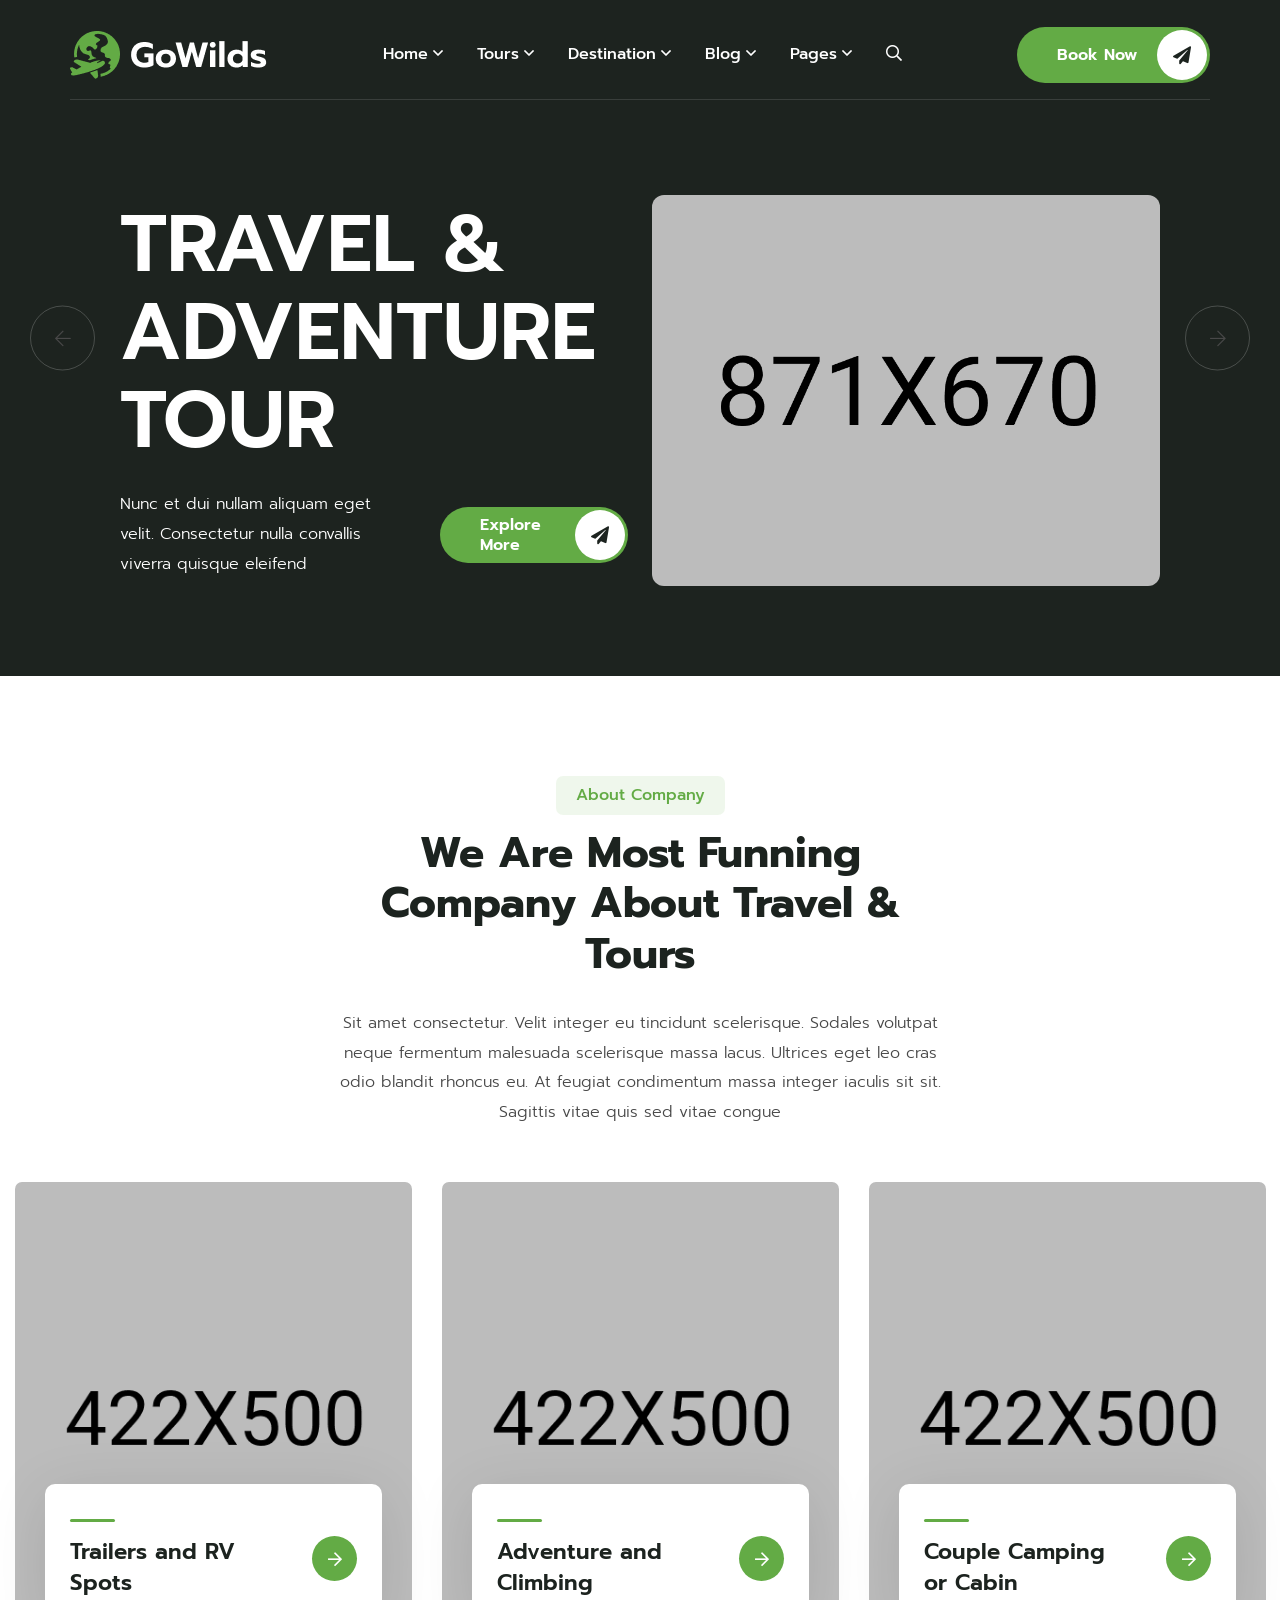
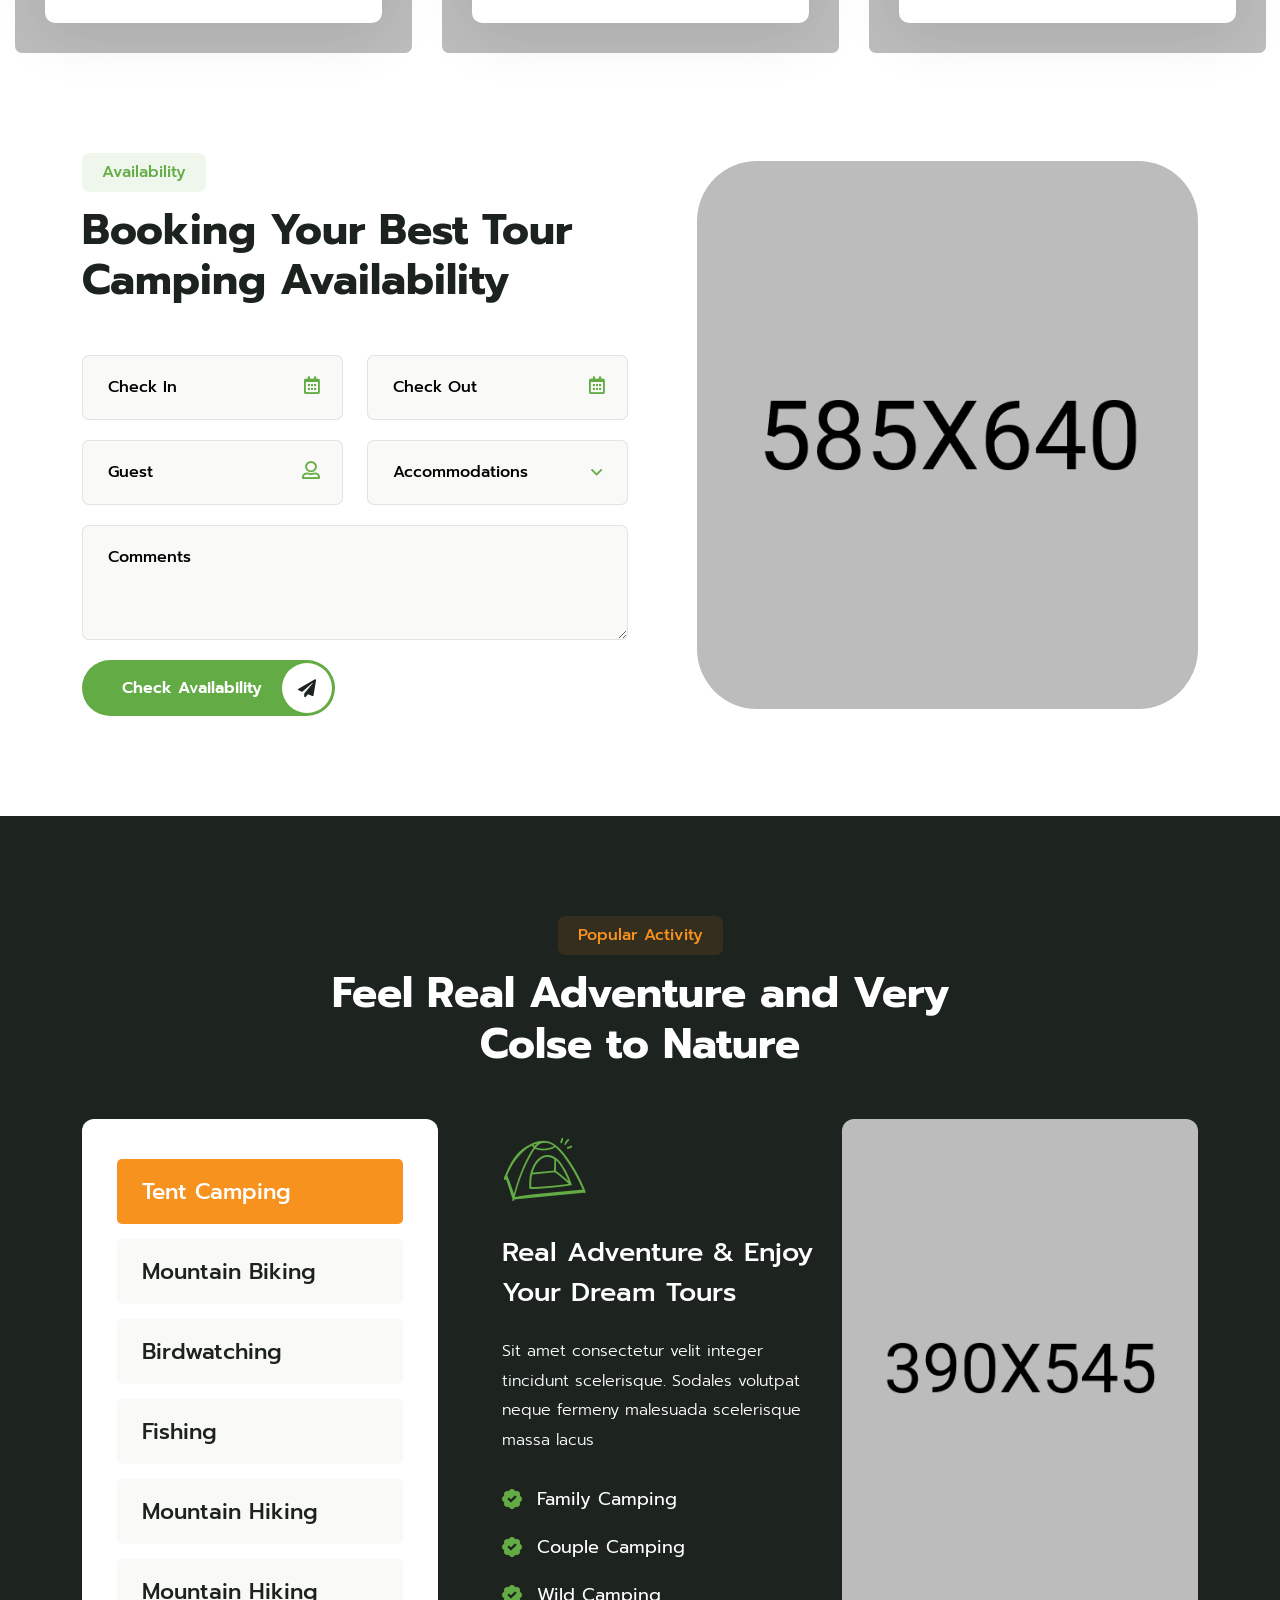
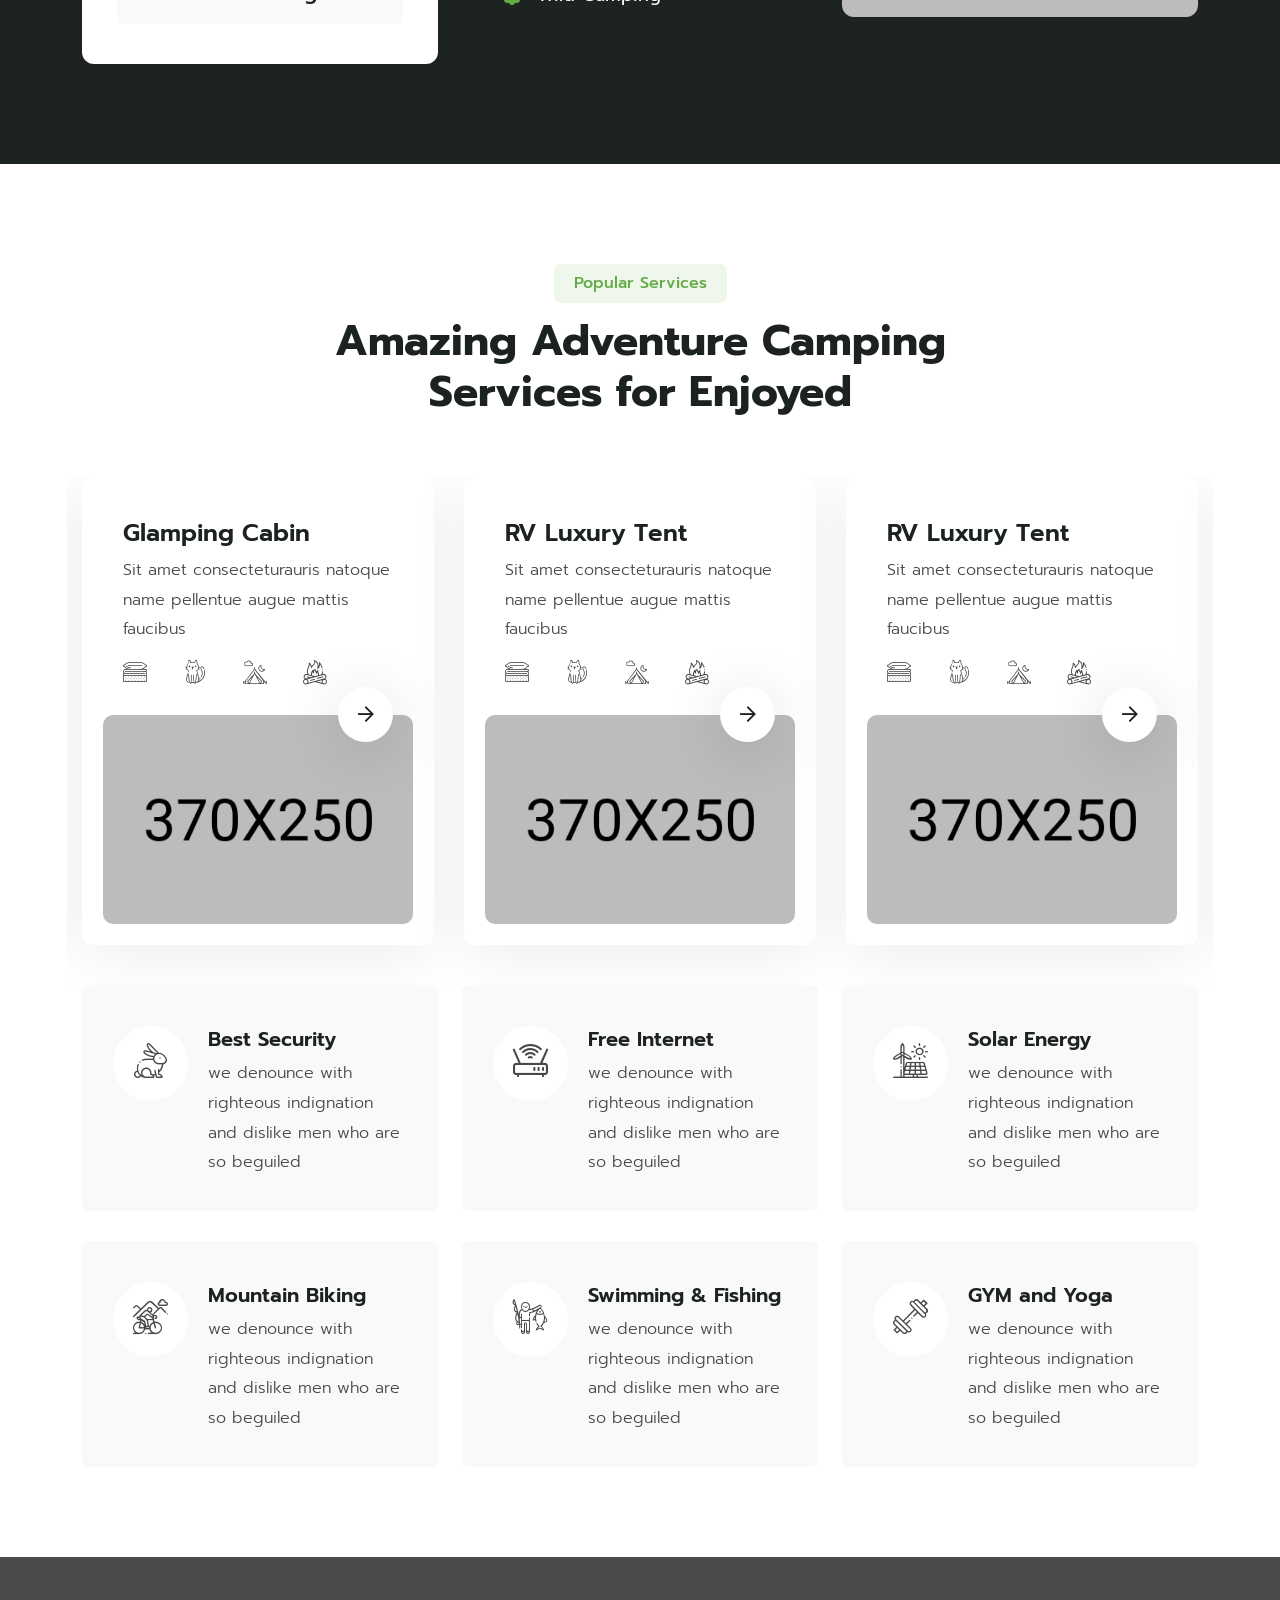
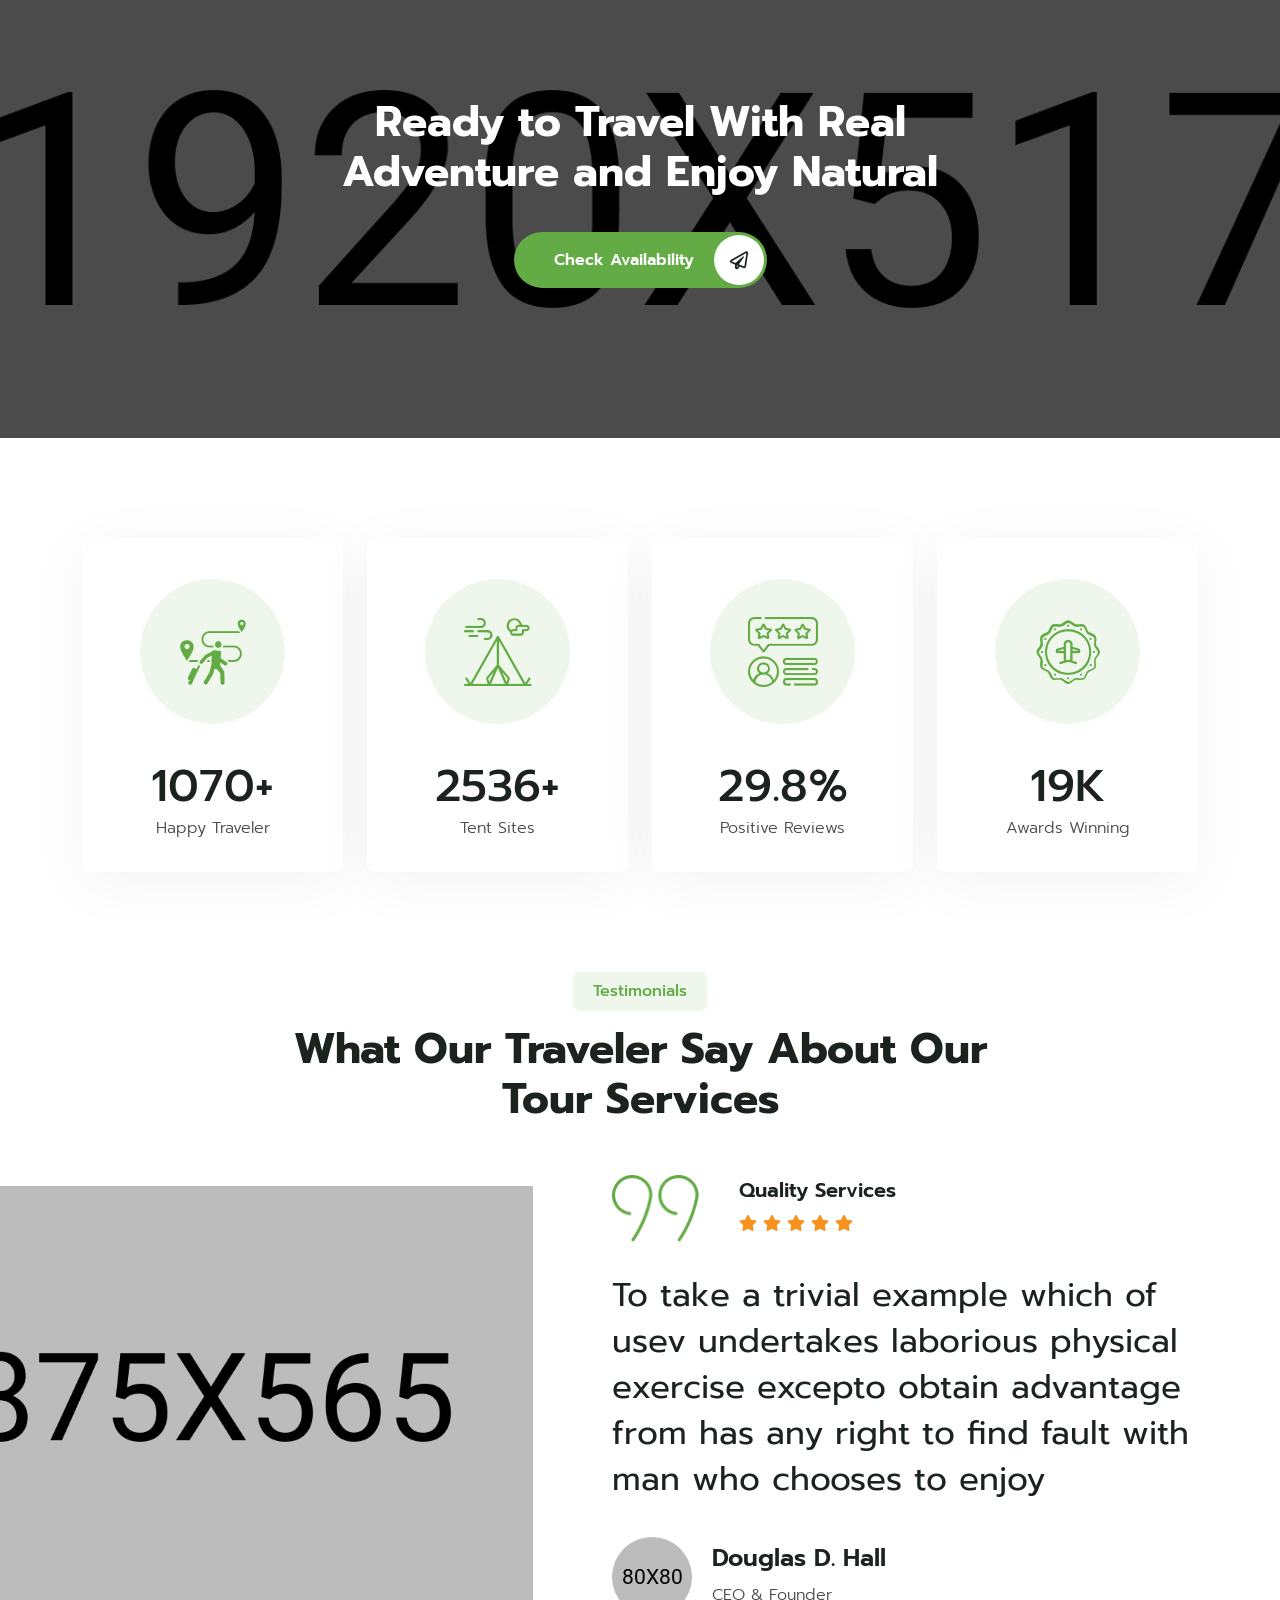
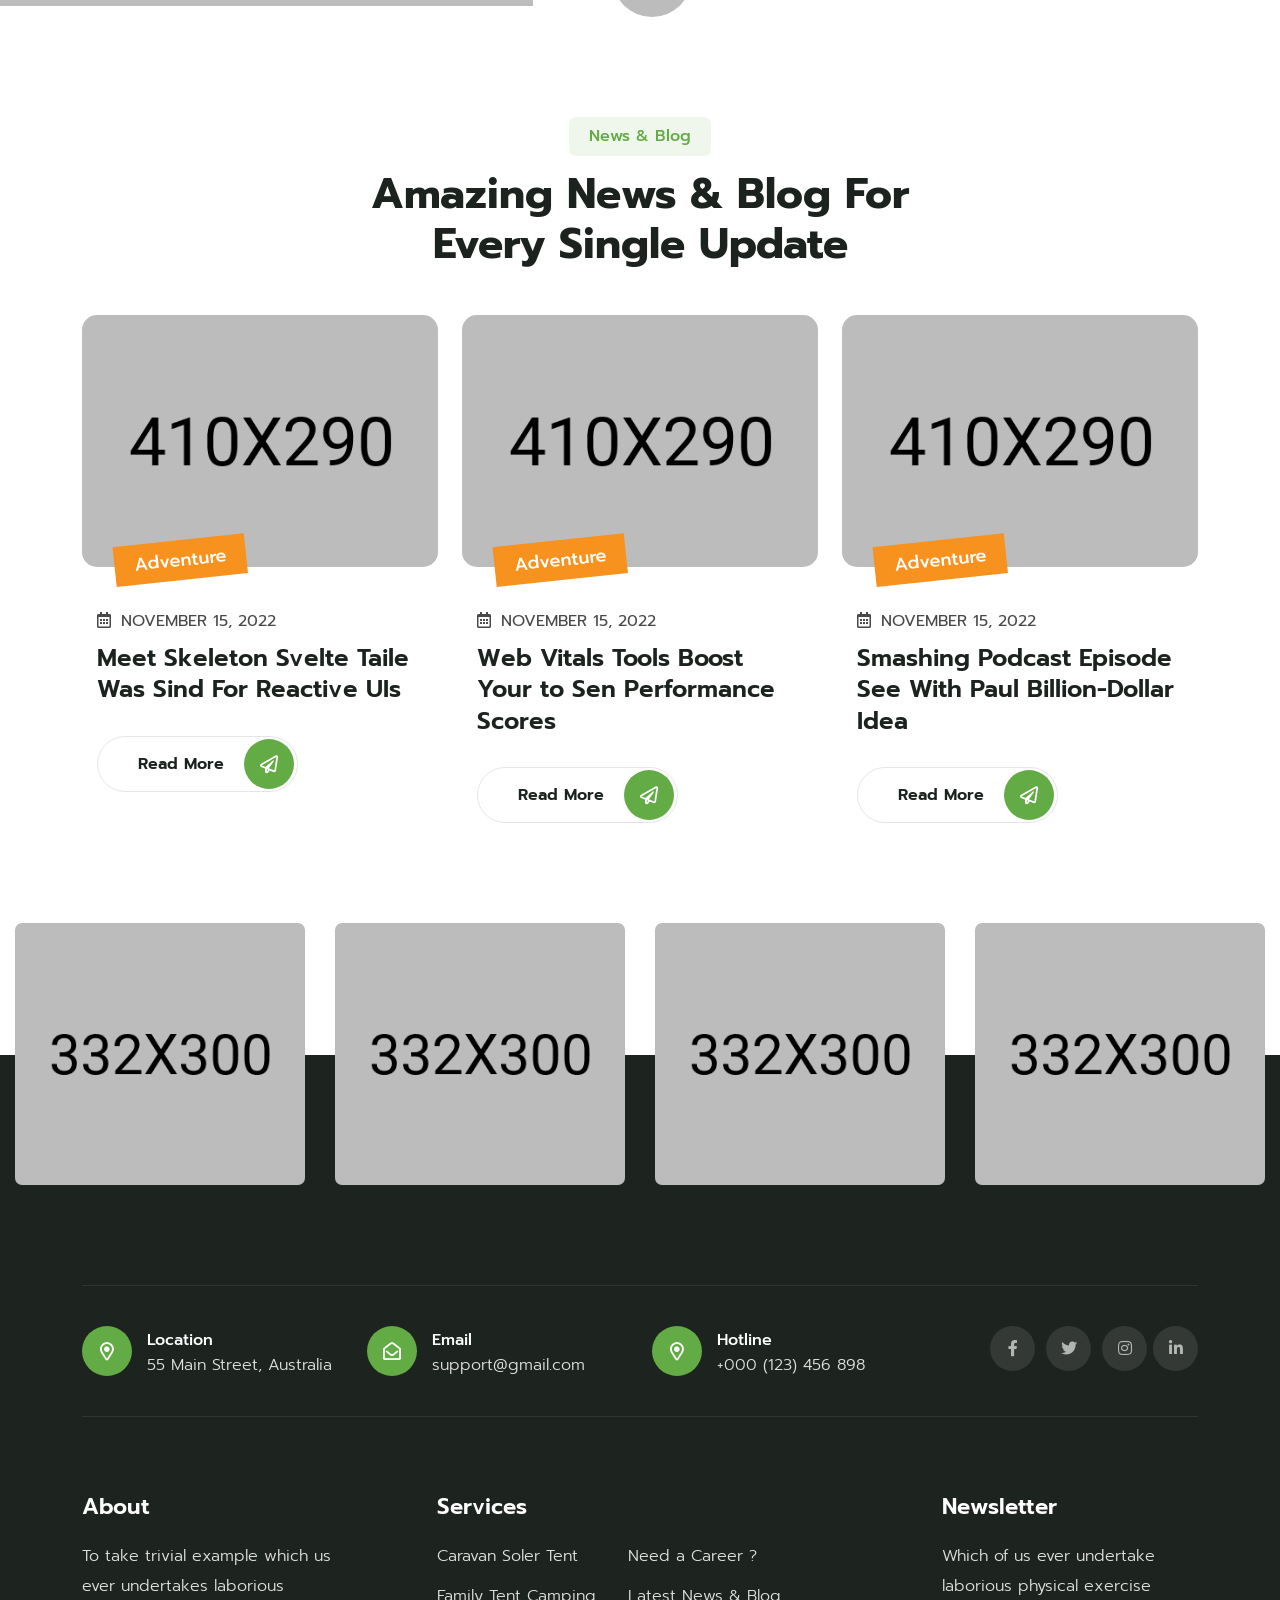
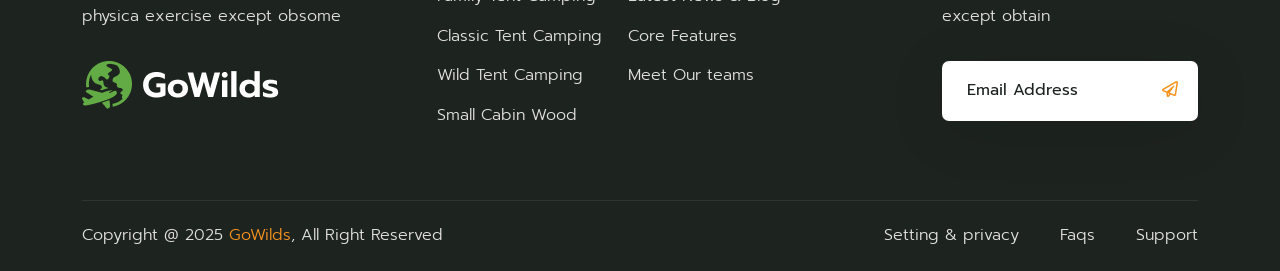
==== index.html @ 9b82aed1 "first commit" ====
<!DOCTYPE html>
<html lang="zxx">
    <head>
        <!--====== Required meta tags ======-->
        <meta charset="utf-8">
        <meta http-equiv="x-ua-compatible" content="ie=edge">
        <meta name="description" content="Adventure, Tours, Travel">
        <meta name="viewport" content="width=device-width, initial-scale=1, shrink-to-fit=no">
        <!--====== Title ======-->
        <title>Gowilds - Tours and Travel HTML Template</title>
        <!--====== Favicon Icon ======-->
        <link rel="shortcut icon" href="assets/images/favicon.ico" type="image/png">
        <!--====== Google Fonts ======-->
        <link href="https://fonts.googleapis.com/css2?family=Prompt:wght@300;400;500;600;700;800&display=swap" rel="stylesheet">
        <!--====== Flaticon css ======-->
        <link rel="stylesheet" href="assets/fonts/flaticon/flaticon_gowilds.css">
        <!--====== FontAwesome css ======-->
        <link rel="stylesheet" href="assets/fonts/fontawesome/css/all.min.css">
        <!--====== Bootstrap css ======-->
        <link rel="stylesheet" href="assets/vendor/bootstrap/css/bootstrap.min.css">
        <!--====== magnific-popup css ======-->
        <link rel="stylesheet" href="assets/vendor/magnific-popup/dist/magnific-popup.css">
        <!--====== Slick-popup css ======-->
        <link rel="stylesheet" href="assets/vendor/slick/slick.css">
        <!--====== Jquery UI css ======-->
        <link rel="stylesheet" href="assets/vendor/jquery-ui/jquery-ui.min.css">
        <!--====== Nice Select css ======-->
        <link rel="stylesheet" href="assets/vendor/nice-select/css/nice-select.css">
        <!--====== Animate css ======-->
        <link rel="stylesheet" href="assets/vendor/animate.css">
        <!--====== Default css ======-->
        <link rel="stylesheet" href="assets/css/default.css">
        <!--====== Style css ======-->
        <link rel="stylesheet" href="assets/css/style.css">
    </head>
    <body>
        <!--====== Start Preloader ======-->
        <div class="preloader">
            <div class="loader">
                <div class="pre-shadow"></div>
                <div class="pre-box"></div>
            </div>
        </div><!--====== End Preloader ======-->
        <!--====== Search From ======-->
		<div class="modal fade search-modal" id="search-modal">
            <div class="modal-dialog modal-dialog-centered">
                <div class="modal-content">
                    <form>
                        <div class="form_group">
                        	<input type="search" class="form_control" placeholder="Search here" name="search">
                        	<label><i class="fa fa-search"></i></label>
                        </div>
                    </form>
                </div>
            </div>
        </div><!--====== Search From ======-->
        <!--====== Header Area ======-->
        <header class="header-area header-one transparent-header">
            <!--====== Header Navigation ======-->
            <div class="header-navigation navigation-white">
                <div class="nav-overlay"></div>
                <div class="container-fluid">
                    <div class="primary-menu">
                        <!--====== Site Branding ======-->
                        <div class="site-branding">
                            <a href="index.html" class="brand-logo"><img src="assets/images/logo/logo-white.png" alt="Site Logo"></a>
                        </div>
                        <!--====== Nav Menu ======-->
                        <div class="nav-menu">
                            <!--====== Site Branding ======-->
                            <div class="mobile-logo mb-30 d-block d-xl-none">
                                <a href="index.html" class="brand-logo"><img src="assets/images/logo/logo-black.png" alt="Site Logo"></a>
                            </div>
                            <!--=== Nav Search ===-->
                            <div class="nav-search mb-30 d-block d-xl-none ">
                                <form>
                                    <div class="form_group">
                                        <input type="email" class="form_control" placeholder="Search Here" name="email" required>
                                        <button class="search-btn"><i class="fas fa-search"></i></button>
                                    </div>
                                </form>
                            </div>
                            <!--====== main Menu ======-->
                            <nav class="main-menu">
                                <ul>
                                    <li class="menu-item has-children"><a href="#">Home</a>
                                        <ul class="sub-menu">
                                            <li><a href="index.html">Home 01</a></li>
                                            <li><a href="index-2.html">Home 02</a></li>
                                            <li><a href="index-3.html">Home 03</a></li>
                                            <li><a href="index-4.html">Home 04</a></li>
                                        </ul>
                                    </li>
                                    <li class="menu-item has-children"><a href="#">Tours</a>
                                        <ul class="sub-menu">
                                            <li><a href="tour.html">Tours</a></li>
                                            <li><a href="tour-details.html">Tours Details</a></li>
                                        </ul>
                                    </li>
                                    <li class="menu-item has-children"><a href="#">Destination</a>
                                        <ul class="sub-menu">
                                            <li><a href="destination.html">Destination</a></li>
                                            <li><a href="destination-details.html">Destination Details</a></li>
                                        </ul>
                                    </li>
                                    <li class="menu-item has-children"><a href="#">Blog</a>
                                        <ul class="sub-menu">
                                            <li><a href="blog-list.html">Blog List</a></li>
                                            <li><a href="blog-details.html">Blog Details</a></li>
                                        </ul>
                                    </li>
                                    <li class="menu-item has-children"><a href="#">Pages</a>
                                        <ul class="sub-menu">
                                            <li><a href="about.html">About Us</a></li>
                                            <li><a href="gallery.html">Our Gallery</a></li>
                                            <li><a href="events.html">Our Events</a></li>
                                            <li><a href="shop.html">Our Shop</a></li>
                                            <li><a href="product-details.html">Product Details</a></li>
                                            <li><a href="contact.html">Contact</a></li>
                                        </ul>
                                    </li>
                                    <li class="menu-item search-item">
                                        <div class="search-btn" data-bs-toggle="modal" data-bs-target="#search-modal"><i class="far fa-search"></i></div>
                                    </li>
                                </ul>
                            </nav>
                            <!--====== Menu Button ======-->
                            <div class="menu-button mt-40 d-xl-none">
                                <a href="contact.html" class="main-btn secondary-btn">Book Now<i class="fas fa-paper-plane"></i></a>
                            </div>
                        </div>
                        <!--====== Nav Right Item ======-->
                        <div class="nav-right-item">
                            <div class="menu-button d-xl-block d-none">
                                <a href="contact.html" class="main-btn primary-btn">Book Now<i class="fas fa-paper-plane"></i></a>
                            </div>
                            <div class="navbar-toggler">
                                <span></span>
                                <span></span>
                                <span></span>
                            </div>
                        </div>
                    </div>
                </div>
            </div>
        </header><!--====== End Area ======-->
        <!--====== Start Hero Section ======-->
        <section class="hero-section">
            <!--=== Hero Wrapper ===-->
            <div class="hero-wrapper black-bg">
                <!--=== Hero Slider ===-->
                <div class="hero-slider-one">
                    <!--=== Single Slider ===-->
                    <div class="single-slider">
                        <div class="container-fluid">
                            <div class="row align-items-center">
                                <div class="col-xl-6">
                                    <!--=== Hero Content ===-->
                                    <div class="hero-content text-white">
                                        <h1 data-animation="fadeInDown" data-delay=".4s">Travel &
                                            Adventure
                                            Camping</h1>
                                        <div class="text-button d-flex align-items-center">
                                            <p data-animation="fadeInLeft" data-delay=".5s">Nunc et dui nullam aliquam eget
                                                velit. Consectetur nulla convallis
                                                viverra quisque eleifend</p>
                                            <div class="hero-button" data-animation="fadeInRight" data-delay=".6s"> 
                                                <a href="about.html" class="main-btn primary-btn">Explore More<i class="fas fa-paper-plane"></i></a>
                                            </div>
                                        </div>
                                    </div>
                                </div>
                                <div class="col-xl-6">
                                    <!--=== Hero Image ===-->
                                    <div class="hero-image" data-animation="fadeInRight">
                                        <img src="assets/images/hero/hero-one_img-1.jpg" alt="Hero Image">
                                    </div>
                                </div>
                            </div>
                        </div>
                    </div>
                    <!--=== Single Slider ===-->
                    <div class="single-slider">
                        <div class="container-fluid">
                            <div class="row align-items-center">
                                <div class="col-xl-6">
                                    <!--=== Hero Content ===-->
                                    <div class="hero-content text-white">
                                        <h1 data-animation="fadeInDown" data-delay=".4s">Travel &
                                            Adventure
                                            Tour</h1>
                                        <div class="text-button d-flex align-items-center">
                                            <p data-animation="fadeInLeft" data-delay=".5s">Nunc et dui nullam aliquam eget
                                                velit. Consectetur nulla convallis
                                                viverra quisque eleifend</p>
                                            <div class="hero-button" data-animation="fadeInRight" data-delay=".6s"> 
                                                <a href="about.html" class="main-btn primary-btn">Explore More<i class="fas fa-paper-plane"></i></a>
                                            </div>
                                        </div>
                                    </div>
                                </div>
                                <div class="col-xl-6">
                                    <!--=== Hero Image ===-->
                                    <div class="hero-image" data-animation="fadeInRight">
                                        <img src="assets/images/hero/hero-one_img-2.jpg" alt="Hero Image">
                                    </div>
                                </div>
                            </div>
                        </div>
                    </div>
                </div>
            </div>
        </section><!--====== End Hero Section ======-->
        <!--====== Start About Section ======-->
        <section class="about-section pt-100">
            <div class="container-fluid">
                <div class="row justify-content-center">
                    <div class="col-xl-6 col-lg-9">
                        <!--=== About Content Box ===-->
                        <div class="about-content-box text-center mb-55 wow fadeInDown">
                            <div class="section-title mb-30">
                                <span class="sub-title">About Company</span>
                                <h2>We Are Most Funning Company
                                    About Travel & Tours</h2>
                            </div>
                            <p>Sit amet consectetur. Velit integer eu tincidunt scelerisque. Sodales volutpat neque fermentum
                                malesuada scelerisque massa lacus. Ultrices eget leo cras odio blandit rhoncus eu. At feugiat
                                condimentum massa integer iaculis sit sit. Sagittis vitae quis sed vitae congue</p>
                        </div>
                    </div>
                </div>
                <div class="slider-active-4-item wow fadeInUp">
                    <!--=== Features Image Item ===-->
                    <div class="single-features-item mb-40">
                        <div class="img-holder">
                            <img src="assets/images/features/feat-1.jpg" alt="Features Image">
                            <div class="content">
                                <div class="text">
                                    <h4 class="title">Tent Camping
                                        Services</h4>
                                    <a href="#" class="icon-btn"><i class="far fa-arrow-right"></i></a>
                                </div>
                                <p>Set unde omnis estenatus voluptatem aperiae.</p>
                            </div>
                        </div>
                    </div>
                    <!--=== Features Image Item ===-->
                    <div class="single-features-item mb-40">
                        <div class="img-holder">
                            <img src="assets/images/features/feat-2.jpg" alt="Features Image">
                            <div class="content">
                                <div class="text">
                                    <h4 class="title">Trailers and RV Spots</h4>
                                    <a href="#" class="icon-btn"><i class="far fa-arrow-right"></i></a>
                                </div>
                                <p>Set unde omnis estenatus voluptatem aperiae.</p>
                            </div>
                        </div>
                    </div>
                    <!--=== Features Image Item ===-->
                    <div class="single-features-item mb-40">
                        <div class="img-holder">
                            <img src="assets/images/features/feat-3.jpg" alt="Features Image">
                            <div class="content">
                                <div class="text">
                                    <h4 class="title">Adventure and Climbing</h4>
                                    <a href="#" class="icon-btn"><i class="far fa-arrow-right"></i></a>
                                </div>
                                <p>Set unde omnis estenatus voluptatem aperiae.</p>
                            </div>
                        </div>
                    </div>
                    <!--=== Features Image Item ===-->
                    <div class="single-features-item mb-40">
                        <div class="img-holder">
                            <img src="assets/images/features/feat-4.jpg" alt="Features Image">
                            <div class="content">
                                <div class="text">
                                    <h4 class="title">Couple Camping
                                        or Cabin</h4>
                                    <a href="#" class="icon-btn"><i class="far fa-arrow-right"></i></a>
                                </div>
                                <p>Set unde omnis estenatus voluptatem aperiae.</p>
                            </div>
                        </div>
                    </div>
                </div>
            </div>
        </section><!--====== End Hero Section ======-->
        <!--====== Start Booking Section ======-->
        <section class="booking-section pt-60 pb-50">
            <div class="container">
                <div class="row align-items-xl-center">
                    <div class="col-lg-6">
                        <!--=== Booking Content Box ===-->
                        <div class="booking-content-box mb-50 wow fadeInLeft">
                            <div class="section-title mb-50">
                                <span class="sub-title">Availability</span>
                                <h2>Booking Your Best Tour
                                    Camping Availability</h2>
                            </div>
                            <form class="booking-form">
                                <div class="row">
                                    <div class="col-md-6">
                                        <div class="form_group">
                                            <label><i class="far fa-calendar-alt"></i></label>
                                            <input type="text" class="form_control datepicker" placeholder="Check In">
                                        </div>
                                    </div>
                                    <div class="col-md-6">
                                        <div class="form_group">
                                            <label><i class="far fa-calendar-alt"></i></label>
                                            <input type="text" class="form_control datepicker" placeholder="Check Out">
                                        </div>
                                    </div>
                                    <div class="col-md-6">
                                        <div class="form_group">
                                            <label><i class="far fa-user-alt"></i></label>
                                            <input type="text" class="form_control" placeholder="Guest" name="text">
                                        </div>
                                    </div>
                                    <div class="col-md-6">
                                        <div class="form_group">
                                            <select class="wide">
                                                <option data-display="Accommodations">Accommodations</option>
                                                <option value="01">Classic Tent</option>
                                                <option value="01">Forest Camping</option>
                                                <option value="01">Small Trailer</option>
                                                <option value="01">Tree House Tent</option>
                                                <option value="01">Tent Camping</option>
                                                <option value="01">Couple Tent</option>
                                            </select>
                                        </div>
                                    </div>
                                    <div class="col-md-12">
                                        <textarea name="comments" placeholder="Comments" class="form_control" cols="8" rows="3"></textarea>
                                    </div>
                                    <div class="col-md-12">
                                        <div class="form_group">
                                            <button class="main-btn primary-btn">Check availability<i class="fas fa-paper-plane"></i></button>
                                        </div>
                                    </div>
                                </div>
                            </form>
                        </div>
                    </div>
                    <div class="col-lg-6">
                        <!--=== Booking Image Box ===-->
                        <div class="booking-image-box mb-50 ml-lg-45 wow fadeInRight">
                            <img src="assets/images/contact/contact-1.jpg" class="radius-60" alt="Contact Image">
                        </div>
                    </div>
                </div>
            </div>
        </section><!--====== End Hero Section ======-->
        <!--====== Start Activity Section ======-->
        <section class="activity-section">
            <div class="activity-wrapper-bgc  text-white black-bg">
                <div class="container">
                    <div class="row justify-content-center">
                        <div class="col-xl-7">
                            <div class="section-title text-center mb-50 wow fadeInDown">
                                <span class="sub-title">Popular Activity</span>
                                <h2>Feel Real Adventure and Very
                                    Colse to Nature</h2>
                            </div>
                        </div>
                    </div>
                    <div class="row">
                        <div class="col-lg-4">
                            <!--=== Activity Nav Tab ===-->
                            <div class="activity-nav-tab mb-50 wow fadeInLeft">
                                <ul class="nav nav-tabs">
                                    <li>
                                        <a href="#tab1" class="nav-link active" data-bs-toggle="tab" data-bs-target="#tab1">Tent Camping</a>
                                    </li>
                                    <li>
                                        <a href="#tab2" class="nav-link" data-bs-toggle="tab" data-bs-target="#tab2">Mountain Biking</a>
                                    </li>
                                    <li>
                                        <a href="#tab3" class="nav-link" data-bs-toggle="tab" data-bs-target="#tab3">Birdwatching</a>
                                    </li>
                                    <li>
                                        <a href="#tab4" class="nav-link" data-bs-toggle="tab" data-bs-target="#tab4">Fishing</a>
                                    </li>
                                    <li>
                                        <a href="#tab5" class="nav-link" data-bs-toggle="tab" data-bs-target="#tab5">Mountain Hiking</a>
                                    </li>
                                    <li>
                                        <a href="#tab6" class="nav-link" data-bs-toggle="tab" data-bs-target="#tab6">Mountain Hiking</a>
                                    </li>
                                </ul>
                            </div>
                        </div>
                        <div class="col-lg-8">
                            <!--=== Tab Content ===-->
                            <div class="tab-content mb-50 wow fadeInRight">
                                <!--=== Tab Pane ===-->
                                <div class="tab-pane fade show active" id="tab1">
                                    <div class="row align-items-center">
                                        <div class="col-md-6">
                                            <!--=== Activity Content Box ===-->
                                            <div class="activity-content-box pl-lg-40">
                                                <div class="icon">
                                                    <i class="flaticon-camp"></i>
                                                </div>
                                                <h3 class="title">Real Adventure & Enjoy
                                                    Your Dream Tours</h3>
                                                <p>Sit amet consectetur velit integer tincidunt
                                                    scelerisque. Sodales volutpat neque fermeny
                                                    malesuada scelerisque massa lacus</p>
                                                <ul class="check-list">
                                                    <li><i class="fas fa-badge-check"></i>Family Camping</li>
                                                    <li><i class="fas fa-badge-check"></i>Couple Camping</li>
                                                    <li><i class="fas fa-badge-check"></i>Wild Camping</li>
                                                </ul>
                                            </div>
                                        </div>
                                        <div class="col-md-6">
                                            <!--=== Activity Image Box ===-->
                                            <div class="activity-image-box">
                                                <img src="assets/images/gallery/activity.jpg" class="radius-12" alt="Image">
                                            </div>
                                        </div>
                                    </div>
                                </div>
                                <!--=== Tab Pane ===-->
                                <div class="tab-pane fade" id="tab2">
                                    <div class="row align-items-center">
                                        <div class="col-md-6">
                                            <!--=== Activity Content Box ===-->
                                            <div class="activity-content-box pl-lg-40">
                                                <div class="icon">
                                                    <i class="flaticon-camp"></i>
                                                </div>
                                                <h3 class="title">Real Adventure & Enjoy
                                                    Your Dream Tours</h3>
                                                <p>Sit amet consectetur velit integer tincidunt
                                                    scelerisque. Sodales volutpat neque fermeny
                                                    malesuada scelerisque massa lacus</p>
                                                <ul class="check-list">
                                                    <li><i class="fas fa-badge-check"></i>Family Camping</li>
                                                    <li><i class="fas fa-badge-check"></i>Couple Camping</li>
                                                    <li><i class="fas fa-badge-check"></i>Wild Camping</li>
                                                </ul>
                                            </div>
                                        </div>
                                        <div class="col-lg-6">
                                            <!--=== Acctivity Image Box ===-->
                                            <div class="activity-image-box">
                                                <img src="assets/images/gallery/activity.jpg" class="radius-12" alt="Image">
                                            </div>
                                        </div>
                                    </div>
                                </div>
                                <!--=== Tab Pane ===-->
                                <div class="tab-pane fade" id="tab3">
                                    <div class="row align-items-center">
                                        <div class="col-md-6">
                                            <!--=== Activity Content Box ===-->
                                            <div class="activity-content-box pl-lg-40">
                                                <div class="icon">
                                                    <i class="flaticon-camp"></i>
                                                </div>
                                                <h3 class="title">Real Adventure & Enjoy
                                                    Your Dream Tours</h3>
                                                <p>Sit amet consectetur velit integer tincidunt
                                                    scelerisque. Sodales volutpat neque fermeny
                                                    malesuada scelerisque massa lacus</p>
                                                <ul class="check-list">
                                                    <li><i class="fas fa-badge-check"></i>Family Camping</li>
                                                    <li><i class="fas fa-badge-check"></i>Couple Camping</li>
                                                    <li><i class="fas fa-badge-check"></i>Wild Camping</li>
                                                </ul>
                                            </div>
                                        </div>
                                        <div class="col-lg-6">
                                            <!--=== Activity Image Box ===-->
                                            <div class="activity-image-box">
                                                <img src="assets/images/gallery/activity.jpg" class="radius-12" alt="Image">
                                            </div>
                                        </div>
                                    </div>
                                </div>
                                <!--=== Tab Pane ===-->
                                <div class="tab-pane fade" id="tab4">
                                    <div class="row align-items-center">
                                        <div class="col-md-6">
                                            <!--=== Activity Content Box ===-->
                                            <div class="activity-content-box pl-lg-40">
                                                <div class="icon">
                                                    <i class="flaticon-camp"></i>
                                                </div>
                                                <h3 class="title">Real Adventure & Enjoy
                                                    Your Dream Tours</h3>
                                                <p>Sit amet consectetur velit integer tincidunt
                                                    scelerisque. Sodales volutpat neque fermeny
                                                    malesuada scelerisque massa lacus</p>
                                                <ul class="check-list">
                                                    <li><i class="fas fa-badge-check"></i>Family Camping</li>
                                                    <li><i class="fas fa-badge-check"></i>Couple Camping</li>
                                                    <li><i class="fas fa-badge-check"></i>Wild Camping</li>
                                                </ul>
                                            </div>
                                        </div>
                                        <div class="col-lg-6">
                                            <!--=== Activity Image Box ===-->
                                            <div class="activity-image-box">
                                                <img src="assets/images/gallery/activity.jpg" class="radius-12" alt="Image">
                                            </div>
                                        </div>
                                    </div>
                                </div>
                                <!--=== Tab Pane ===-->
                                <div class="tab-pane fade" id="tab5">
                                    <div class="row align-items-center">
                                        <div class="col-md-6">
                                            <!--=== Activity Content Box ===-->
                                            <div class="activity-content-box pl-lg-40">
                                                <div class="icon">
                                                    <i class="flaticon-camp"></i>
                                                </div>
                                                <h3 class="title">Real Adventure & Enjoy
                                                    Your Dream Tours</h3>
                                                <p>Sit amet consectetur velit integer tincidunt
                                                    scelerisque. Sodales volutpat neque fermeny
                                                    malesuada scelerisque massa lacus</p>
                                                <ul class="check-list">
                                                    <li><i class="fas fa-badge-check"></i>Family Camping</li>
                                                    <li><i class="fas fa-badge-check"></i>Couple Camping</li>
                                                    <li><i class="fas fa-badge-check"></i>Wild Camping</li>
                                                </ul>
                                            </div>
                                        </div>
                                        <div class="col-lg-6">
                                            <!--=== Activity Image Box ===-->
                                            <div class="activity-image-box">
                                                <img src="assets/images/gallery/activity.jpg" class="radius-12" alt="Image">
                                            </div>
                                        </div>
                                    </div>
                                </div>
                                <!--=== Tab Pane ===-->
                                <div class="tab-pane fade" id="tab6">
                                    <div class="row align-items-center">
                                        <div class="col-md-6">
                                            <!--=== Activity Cotent Box ===-->
                                            <div class="activity-content-box pl-lg-40">
                                                <div class="icon">
                                                    <i class="flaticon-camp"></i>
                                                </div>
                                                <h3 class="title">Real Adventure & Enjoy
                                                    Your Dream Tours</h3>
                                                <p>Sit amet consectetur velit integer tincidunt
                                                    scelerisque. Sodales volutpat neque fermeny
                                                    malesuada scelerisque massa lacus</p>
                                                <ul class="check-list">
                                                    <li><i class="fas fa-badge-check"></i>Family Camping</li>
                                                    <li><i class="fas fa-badge-check"></i>Couple Camping</li>
                                                    <li><i class="fas fa-badge-check"></i>Wild Camping</li>
                                                </ul>
                                            </div>
                                        </div>
                                        <div class="col-lg-6">
                                            <!--=== Activity Image ===-->
                                            <div class="activity-image-box">
                                                <img src="assets/images/gallery/activity.jpg" class="radius-12" alt="Image">
                                            </div>
                                        </div>
                                    </div>
                                </div>
                            </div>
                        </div>
                    </div>
                </div>
            </div>
        </section><!--====== End Activity Section ======-->
        <!--====== Start Services Section ======-->
        <section class="services-seciton pt-100">
            <div class="container">
                <div class="row justify-content-center">
                    <div class="col-xl-8 col-lg-10">
                        <!--=== Section Title ===-->
                        <div class="section-title text-center mb-60 wow fadeInDown">
                            <span class="sub-title">Popular Services</span>
                            <h2>Amazing Adventure Camping
                                Services for Enjoyed</h2>
                        </div>
                    </div>
                </div>
                <div class="slider-active-3-item wow fadeInUp">
                    <!--=== Single Service Item ===-->
                    <div class="single-service-item mb-40">
                        <div class="content">
                            <h3 class="title"><a href="tour-details.html">Classic Tents</a></h3>
                            <p>Sit amet consecteturauris natoque name
                                pellentue augue mattis faucibus</p>
                            <div class="meta">
                                <span class="icon"><i class="flaticon-blanket"></i></span>
                                <span class="icon"><i class="flaticon-cat"></i></span>
                                <span class="icon"><i class="flaticon-tent"></i></span>
                                <span class="icon"><i class="flaticon-fire"></i></span>
                            </div>
                            <a href="#" class="icon-btn"><i class="far fa-arrow-right"></i></a>
                        </div>
                        <div class="img-holder">
                            <img src="assets/images/service/service-1.jpg" alt="Service Image">
                        </div>
                    </div>
                    <!--=== Single Service Item ===-->
                    <div class="single-service-item mb-40">
                        <div class="content">
                            <h3 class="title"><a href="tour-details.html">Glamping Cabin</a></h3>
                            <p>Sit amet consecteturauris natoque name
                                pellentue augue mattis faucibus</p>
                            <div class="meta">
                                <span class="icon"><i class="flaticon-blanket"></i></span>
                                <span class="icon"><i class="flaticon-cat"></i></span>
                                <span class="icon"><i class="flaticon-tent"></i></span>
                                <span class="icon"><i class="flaticon-fire"></i></span>
                            </div>
                            <a href="#" class="icon-btn"><i class="far fa-arrow-right"></i></a>
                        </div>
                        <div class="img-holder">
                            <img src="assets/images/service/service-2.jpg" alt="Service Image">
                        </div>
                    </div>
                    <!--=== Single Service Item ===-->
                    <div class="single-service-item mb-40">
                        <div class="content">
                            <h3 class="title"><a href="tour-details.html">RV Luxury Tent</a></h3>
                            <p>Sit amet consecteturauris natoque name
                                pellentue augue mattis faucibus</p>
                            <div class="meta">
                                <span class="icon"><i class="flaticon-blanket"></i></span>
                                <span class="icon"><i class="flaticon-cat"></i></span>
                                <span class="icon"><i class="flaticon-tent"></i></span>
                                <span class="icon"><i class="flaticon-fire"></i></span>
                            </div>
                            <a href="#" class="icon-btn"><i class="far fa-arrow-right"></i></a>
                        </div>
                        <div class="img-holder">
                            <img src="assets/images/service/service-3.jpg" alt="Service Image">
                        </div>
                    </div>
                    <!--=== Single Service Item ===-->
                    <div class="single-service-item mb-40">
                        <div class="content">
                            <h3 class="title"><a href="tour-details.html">RV Luxury Tent</a></h3>
                            <p>Sit amet consecteturauris natoque name
                                pellentue augue mattis faucibus</p>
                            <div class="meta">
                                <span class="icon"><i class="flaticon-blanket"></i></span>
                                <span class="icon"><i class="flaticon-cat"></i></span>
                                <span class="icon"><i class="flaticon-tent"></i></span>
                                <span class="icon"><i class="flaticon-fire"></i></span>
                            </div>
                            <a href="#" class="icon-btn"><i class="far fa-arrow-right"></i></a>
                        </div>
                        <div class="img-holder">
                            <img src="assets/images/service/service-2.jpg" alt="Service Image">
                        </div>
                    </div>
                </div>
            </div>
        </section><!--====== End Services Section ======-->
        <!--====== Start Features Section ======-->
        <section class="features-section pb-60">
            <div class="container">
                <div class="row">
                    <div class="col-xl-4 col-lg-6 col-md-12">
                        <!--=== Fancy Icon Box ===-->
                        <div class="fancy-icon-box mb-30 wow fadeInUp">
                            <div class="icon">
                                <i class="flaticon-rabbit"></i>
                            </div>
                            <div class="text">
                                <h4 class="title">Best Security</h4>
                                <p>we denounce with righteous
                                    indignation and dislike men
                                    who are so beguiled</p>
                            </div>
                        </div>
                    </div>
                    <div class="col-xl-4 col-lg-6 col-md-12">
                        <!--=== Fancy Icon Box ===-->
                        <div class="fancy-icon-box mb-30 wow fadeInUp">
                            <div class="icon">
                                <i class="flaticon-wifi-router"></i>
                            </div>
                            <div class="text">
                                <h4 class="title">Free Internet</h4>
                                <p>we denounce with righteous
                                    indignation and dislike men
                                    who are so beguiled</p>
                            </div>
                        </div>
                    </div>
                    <div class="col-xl-4 col-lg-6 col-md-12">
                        <!--=== Fancy Icon Box ===-->
                        <div class="fancy-icon-box mb-30 wow fadeInUp">
                            <div class="icon">
                                <i class="flaticon-solar-energy"></i>
                            </div>
                            <div class="text">
                                <h4 class="title">Solar Energy</h4>
                                <p>we denounce with righteous
                                    indignation and dislike men
                                    who are so beguiled</p>
                            </div>
                        </div>
                    </div>
                    <div class="col-xl-4 col-lg-6 col-md-12">
                        <!--=== Fancy Icon Box ===-->
                        <div class="fancy-icon-box mb-30 wow fadeInUp">
                            <div class="icon">
                                <i class="flaticon-cycling"></i>
                            </div>
                            <div class="text">
                                <h4 class="title">Mountain Biking</h4>
                                <p>we denounce with righteous
                                    indignation and dislike men
                                    who are so beguiled</p>
                            </div>
                        </div>
                    </div>
                    <div class="col-xl-4 col-lg-6 col-md-12">
                        <!--=== Fancy Icon Box ===-->
                        <div class="fancy-icon-box mb-30 wow fadeInUp">
                            <div class="icon">
                                <i class="flaticon-fishing"></i>
                            </div>
                            <div class="text">
                                <h4 class="title">Swimming & Fishing </h4>
                                <p>we denounce with righteous
                                    indignation and dislike men
                                    who are so beguiled</p>
                            </div>
                        </div>
                    </div>
                    <div class="col-xl-4 col-lg-6 col-md-12">
                        <!--=== Fancy Icon Box ===-->
                        <div class="fancy-icon-box mb-30 wow fadeInUp">
                            <div class="icon">
                                <i class="flaticon-gym"></i>
                            </div>
                            <div class="text">
                                <h4 class="title">GYM and Yoga</h4>
                                <p>we denounce with righteous
                                    indignation and dislike men
                                    who are so beguiled</p>
                            </div>
                        </div>
                    </div>
                </div>
            </div>
        </section><!--====== End Features Section ======-->
        <!--====== Start CTA Section ======-->
        <section class="cta-bg overlay bg_cover pt-140 pb-150" style="background-image: url(assets/images/bg/cta-bg.jpg);">
            <div class="container">
                <div class="row justify-content-center">
                    <div class="col-xl-8">
                        <!--=== CTA Content Box ===-->
                        <div class="cta-content-box text-center text-white wow fadeInDown">
                            <h2 class="mb-35">Ready to Travel With Real
                                Adventure and Enjoy Natural</h2>
                            <a href="about.html" class="main-btn primary-btn">Check Availability<i class="far fa-paper-plane"></i></a>
                        </div>
                    </div>
                </div>
            </div>
        </section><!--====== End CTA Section ======-->
        <!--====== Start Fact Section ======-->
        <section class="fact-section pt-100">
            <div class="container">
                <div class="row">
                    <div class="col-lg-3 col-sm-6">
                        <!--=== Counter Item ===-->
                        <div class="single-counter-item text-center mb-40 wow fadeInUp">
                            <div class="icon">
                                <i class="flaticon-journey"></i>
                            </div>
                            <h2 class="number"><span class="count">3568</span>+</h2>
                            <p>Happy Traveler</p>
                        </div>
                    </div>
                    <div class="col-lg-3 col-sm-6">
                        <!--=== Counter Item ===-->
                        <div class="single-counter-item text-center mb-40 wow fadeInDown">
                            <div class="icon">
                                <i class="flaticon-tent-1"></i>
                            </div>
                            <h2 class="number"><span class="count">8453</span>+</h2>
                            <p>Tent Sites</p>
                        </div>
                    </div>
                    <div class="col-lg-3 col-sm-6">
                        <!--=== Counter Item ===-->
                        <div class="single-counter-item text-center mb-40 wow fadeInUp">
                            <div class="icon">
                                <i class="flaticon-reviews"></i>
                            </div>
                            <h2 class="number"><span class="count">99.3</span>%</h2>
                            <p>Positive Reviews</p>
                        </div>
                    </div>
                    <div class="col-lg-3 col-sm-6">
                        <!--=== Counter Item ===-->
                        <div class="single-counter-item text-center mb-40 wow fadeInDown">
                            <div class="icon">
                                <i class="flaticon-award"></i>
                            </div>
                            <h2 class="number"><span class="count">63</span>K</h2>
                            <p>Awards Winning</p>
                        </div>
                    </div>
                </div>
            </div>
        </section><!--====== End Fact Section ======-->
        <!--====== Start Testimonial Section ======-->
        <section class="testimonial-section pt-60">
            <div class="container">
                <div class="row justify-content-center">
                    <div class="col-xl-8">
                        <!--=== Section Title ===-->
                        <div class="section-title text-center mb-50 wow fadeInDown">
                            <span class="sub-title">Testimonials</span>
                            <h2>What Our Traveler Say About Our Tour Services</h2>
                        </div>
                    </div>
                </div>
                <div class="row align-items-xl-center">
                    <div class="col-xl-5 col-lg-12 order-2 order-xl-1">
                        <!--=== Testimonial Image ===-->
                        <div class="testimonial-one_image-box mb-40 wow fadeInLeft">
                            <img src="assets/images/testimonial/testimonial-1.jpg" alt="Testimonial Image">
                        </div>
                    </div>
                    <div class="col-xl-7 col-lg-12 order-1 order-xl-2">
                        <!--=== Testimonial Slider ===-->
                        <div class="testimonial-slider-one pl-lg-55 mb-40 wow fadeInRight">
                            <!--=== Testimonial Item ===-->
                            <div class="gw-testimonial-item">
                                <div class="testimonial-inner-content">
                                    <div class="quote-rating-box">
                                        <div class="icon">
                                            <img src="assets/images/testimonial/quote.png" alt="quote icon">
                                        </div>
                                        <div class="ratings-box">
                                            <h4>Quality Services</h4>
                                            <ul class="ratings">
                                                <li><i class="fas fa-star"></i></li>
                                                <li><i class="fas fa-star"></i></li>
                                                <li><i class="fas fa-star"></i></li>
                                                <li><i class="fas fa-star"></i></li>
                                                <li><i class="fas fa-star"></i></li>
                                            </ul>
                                        </div>
                                    </div>
                                    <p>To take a trivial example which of
                                        usev undertakes laborious physical
                                        exercise excepto obtain advantage
                                        from has any right to find fault with
                                        man who chooses to enjoy</p>
                                    <div class="author-thumb-title">
                                        <div class="author-thumb">
                                            <img src="assets/images/testimonial/author-1.jpg" alt="Author Image">
                                        </div>
                                        <div class="author-title">
                                            <h3 class="title">Douglas D. Hall</h3>
                                            <p class="position">CEO & Founder</p>
                                        </div>
                                    </div>
                                </div>
                            </div>
                            <!--=== Testimonial Item ===-->
                            <div class="gw-testimonial-item">
                                <div class="testimonial-inner-content">
                                    <div class="quote-rating-box">
                                        <div class="icon">
                                            <img src="assets/images/testimonial/quote.png" alt="quote icon">
                                        </div>
                                        <div class="ratings-box">
                                            <h4>Quality Services</h4>
                                            <ul class="ratings">
                                                <li><i class="fas fa-star"></i></li>
                                                <li><i class="fas fa-star"></i></li>
                                                <li><i class="fas fa-star"></i></li>
                                                <li><i class="fas fa-star"></i></li>
                                                <li><i class="fas fa-star"></i></li>
                                            </ul>
                                        </div>
                                    </div>
                                    <p>To take a trivial example which of
                                        usev undertakes laborious physical
                                        exercise excepto obtain advantage
                                        from has any right to find fault with
                                        man who chooses to enjoy</p>
                                    <div class="author-thumb-title">
                                        <div class="author-thumb">
                                            <img src="assets/images/testimonial/author-1.jpg" alt="Author Image">
                                        </div>
                                        <div class="author-title">
                                            <h3 class="title">Douglas D. Hall</h3>
                                            <p class="position">CEO & Founder</p>
                                        </div>
                                    </div>
                                </div>
                            </div>
                            <!--=== Testimonial Item ===-->
                            <div class="gw-testimonial-item">
                                <div class="testimonial-inner-content">
                                    <div class="quote-rating-box">
                                        <div class="icon">
                                            <img src="assets/images/testimonial/quote.png" alt="quote icon">
                                        </div>
                                        <div class="ratings-box">
                                            <h4>Quality Services</h4>
                                            <ul class="ratings">
                                                <li><i class="fas fa-star"></i></li>
                                                <li><i class="fas fa-star"></i></li>
                                                <li><i class="fas fa-star"></i></li>
                                                <li><i class="fas fa-star"></i></li>
                                                <li><i class="fas fa-star"></i></li>
                                            </ul>
                                        </div>
                                    </div>
                                    <p>To take a trivial example which of
                                        usev undertakes laborious physical
                                        exercise excepto obtain advantage
                                        from has any right to find fault with
                                        man who chooses to enjoy</p>
                                    <div class="author-thumb-title">
                                        <div class="author-thumb">
                                            <img src="assets/images/testimonial/author-1.jpg" alt="Author Image">
                                        </div>
                                        <div class="author-title">
                                            <h3 class="title">Douglas D. Hall</h3>
                                            <p class="position">CEO & Founder</p>
                                        </div>
                                    </div>
                                </div>
                            </div>
                        </div>
                    </div>
                </div>
            </div>
        </section><!--====== End Testimonial Section ======-->
        <!--====== Start Blog Section ======-->
        <section class="blog-section pt-60 pb-60">
            <div class="container">
                <div class="row justify-content-center">
                    <div class="col-xl-6">
                        <!--=== Section Title ===-->
                        <div class="section-title text-center mb-45 wow fadeInDown">
                            <span class="sub-title">News & Blog</span>
                            <h2>Amazing News & Blog For
                                Every Single Update</h2>
                        </div>
                    </div>
                </div>
                <div class="row justify-content-center">
                    <div class="col-lg-4 col-md-6 col-sm-12">
                        <!--=== Single Blog Post ===-->
                        <div class="single-blog-post mb-40 wow fadeInUp">
                            <div class="post-thumbnail">
                                <img src="assets/images/blog/blog-1.jpg" alt="Post Image">
                            </div>
                            <div class="entry-content">
                                <a href="#" class="cat-btn">Adventure</a>
                                <div class="post-meta">
                                    <span><i class="far fa-calendar-alt"></i><a href="#">November 15, 2022</a></span>
                                </div>
                                <h3 class="title"><a href="blog-details.html">Meet Skeleton Svelte Taile Was
                                    Sind For Reactive UIs</a></h3>
                                <a href="blog-details.html" class="main-btn filled-btn">Read More<i class="far fa-paper-plane"></i></a>
                            </div>
                        </div>
                    </div>
                    <div class="col-lg-4 col-md-6 col-sm-12">
                        <!--=== Single Blog Post ===-->
                        <div class="single-blog-post mb-40 wow fadeInUp">
                            <div class="post-thumbnail">
                                <img src="assets/images/blog/blog-2.jpg" alt="Post Image">
                            </div>
                            <div class="entry-content">
                                <a href="#" class="cat-btn">Adventure</a>
                                <div class="post-meta">
                                    <span><i class="far fa-calendar-alt"></i><a href="#">November 15, 2022</a></span>
                                </div>
                                <h3 class="title"><a href="blog-details.html">Web Vitals Tools Boost Your to
                                    Sen Performance Scores</a></h3>
                                <a href="blog-details.html" class="main-btn filled-btn">Read More<i class="far fa-paper-plane"></i></a>
                            </div>
                        </div>
                    </div>
                    <div class="col-lg-4 col-md-6 col-sm-12">
                        <!--=== Single Blog Post ===-->
                        <div class="single-blog-post mb-40 wow fadeInUp">
                            <div class="post-thumbnail">
                                <img src="assets/images/blog/blog-3.jpg" alt="Post Image">
                            </div>
                            <div class="entry-content">
                                <a href="#" class="cat-btn">Adventure</a>
                                <div class="post-meta">
                                    <span><i class="far fa-calendar-alt"></i><a href="#">November 15, 2022</a></span>
                                </div>
                                <h3 class="title"><a href="blog-details.html">Smashing Podcast Episode See
                                    With Paul Billion-Dollar Idea</a></h3>
                                <a href="blog-details.html" class="main-btn filled-btn">Read More<i class="far fa-paper-plane"></i></a>
                            </div>
                        </div>
                    </div>
                </div>
            </div>
        </section><!--====== End Blog Section ======-->
        <!--====== Start Gallery Section ======-->
        <section class="gallery-section mbm-150">
            <div class="container-fluid">
                <div class="slider-active-5-item wow fadeInUp">
                    <!--=== Single Gallery Item ===-->
                    <div class="single-gallery-item">
                        <div class="gallery-img">
                            <img src="assets/images/gallery/gl-1.jpg" alt="Gallery Image">
                            <div class="hover-overlay">
                                <a href="assets/images/gallery/gl-1.jpg" class="icon-btn img-popup"><i class="far fa-plus"></i></a>
                            </div>
                        </div>
                    </div>
                    <!--=== Single Gallery Item ===-->
                    <div class="single-gallery-item">
                        <div class="gallery-img">
                            <img src="assets/images/gallery/gl-2.jpg" alt="Gallery Image">
                            <div class="hover-overlay">
                                <a href="assets/images/gallery/gl-2.jpg" class="icon-btn img-popup"><i class="far fa-plus"></i></a>
                            </div>
                        </div>
                    </div>
                    <!--=== Single Gallery Item ===-->
                    <div class="single-gallery-item">
                        <div class="gallery-img">
                            <img src="assets/images/gallery/gl-3.jpg" alt="Gallery Image">
                            <div class="hover-overlay">
                                <a href="assets/images/gallery/gl-3.jpg" class="icon-btn img-popup"><i class="far fa-plus"></i></a>
                            </div>
                        </div>
                    </div>
                    <!--=== Single Gallery Item ===-->
                    <div class="single-gallery-item">
                        <div class="gallery-img">
                            <img src="assets/images/gallery/gl-4.jpg" alt="Gallery Image">
                            <div class="hover-overlay">
                                <a href="assets/images/gallery/gl-4.jpg" class="icon-btn img-popup"><i class="far fa-plus"></i></a>
                            </div>
                        </div>
                    </div>
                    <!--=== Single Gallery Item ===-->
                    <div class="single-gallery-item">
                        <div class="gallery-img">
                            <img src="assets/images/gallery/gl-5.jpg" alt="Gallery Image">
                            <div class="hover-overlay">
                                <a href="assets/images/gallery/gl-5.jpg" class="icon-btn img-popup"><i class="far fa-plus"></i></a>
                            </div>
                        </div>
                    </div>
                    <!--=== Single Gallery Item ===-->
                    <div class="single-gallery-item">
                        <div class="gallery-img">
                            <img src="assets/images/gallery/gl-3.jpg" alt="Gallery Image">
                            <div class="hover-overlay">
                                <a href="assets/images/gallery/gl-3.jpg" class="icon-btn img-popup"><i class="far fa-plus"></i></a>
                            </div>
                        </div>
                    </div>
                </div>
            </div>
        </section><!--====== End Gallery Section ======-->
        <!--====== Start Footer ======-->
        <footer class="main-footer black-bg pt-230">
            <div class="container">
                <!--=== Footer Top ===-->
                <div class="footer-top pt-40 wow fadeInUp">
                    <div class="row">
                        <div class="col-lg-3 col-sm-6">
                            <!--=== Single Info Item ===-->
                            <div class="single-info-item mb-40">
                                <div class="icon">
                                    <i class="far fa-map-marker-alt"></i>
                                </div>
                                <div class="info">
                                    <span class="title">Location</span>
                                    <p>55 Main Street, Australia</p>
                                </div>
                            </div>
                        </div>
                        <div class="col-lg-3 col-sm-6">
                            <!--=== Single Info Item ===-->
                            <div class="single-info-item mb-40">
                                <div class="icon">
                                    <i class="far fa-envelope-open"></i>
                                </div>
                                <div class="info">
                                    <span class="title">Email</span>
                                    <p><a href="mailto:support@gmail.com">support@gmail.com</a></p>
                                </div>
                            </div>
                        </div>
                        <div class="col-lg-3 col-sm-6">
                            <!--=== Single Info Item ===-->
                            <div class="single-info-item mb-40">
                                <div class="icon">
                                    <i class="far fa-map-marker-alt"></i>
                                </div>
                                <div class="info">
                                    <span class="title">Hotline</span>
                                    <p><a href="tel:+000(123)456898">+000 (123) 456 898</a></p>
                                </div>
                            </div>
                        </div>
                        <div class="col-lg-3 col-sm-6">
                            <!--=== Social Box ===-->
                            <div class="social-box mb-40 float-lg-end">
                                <ul class="social-link">
                                    <li><a href="#"><i class="fab fa-facebook-f"></i></a></li>
                                    <li><a href="#"><i class="fab fa-twitter"></i></a></li>
                                    <li><a href="#"><i class="fab fa-instagram"></i></a></li>
                                    <li><a href="#"><i class="fab fa-linkedin-in"></i></a></li>
                                </ul>
                            </div>
                        </div>
                    </div>
                </div>
                <!--=== Footer Widget ===-->
                <div class="footer-widget-area pt-75 pb-30">
                    <div class="row">
                        <div class="col-lg-3 col-md-6">
                            <!--=== Footer Widget ===-->
                            <div class="footer-widget about-company-widget mb-40 wow fadeInUp">
                                <h4 class="widget-title">About</h4>
                                <div class="footer-content">
                                    <p>To take trivial example which us 
                                        ever undertakes laborious physica
                                        exercise except obsome</p>
                                    <a href="#" class="footer-logo"><img src="assets/images/logo/logo-white.png" alt="Site Logo"></a>
                                </div>
                            </div>
                        </div>
                        <div class="col-lg-5 col-md-6">
                            <!--=== Footer Widget ===-->
                            <div class="footer-widget service-nav-widget mb-40 pl-lg-70 wow fadeInDown">
                                <h4 class="widget-title">Services</h4>
                                <div class="footer-content">
                                    <ul class="footer-widget-nav">
                                        <li><a href="#">Caravan Soler Tent</a></li>
                                        <li><a href="#">Family Tent Camping</a></li>
                                        <li><a href="#">Classic Tent Camping</a></li>
                                        <li><a href="#">Wild Tent Camping</a></li>
                                        <li><a href="#">Small Cabin Wood</a></li>
                                    </ul>
                                    <ul class="footer-widget-nav">
                                        <li><a href="#">Need a Career ?</a></li>
                                        <li><a href="#">Latest News & Blog</a></li>
                                        <li><a href="#">Core Features</a></li>
                                        <li><a href="#">Meet Our teams</a></li>
                                    </ul>
                                </div>
                            </div>
                        </div>
                        <div class="col-lg-4 col-md-6">
                            <!--=== Footer Widget ===-->
                            <div class="footer-widget footer-newsletter-widget mb-40 pl-lg-100 wow fadeInUp">
                                <h4 class="widget-title">Newsletter</h4>
                                <div class="footer-content">
                                    <p>Which of us ever undertake laborious
                                        physical exercise except obtain</p>
                                    <form>
                                        <div class="form_group">
                                            <label><i class="far fa-paper-plane"></i></label>
                                            <input type="email" class="form_control" placeholder="Email Address" name="email" required>
                                        </div>
                                    </form>
                                </div>
                            </div>
                        </div>
                    </div>
                </div>
                <!--=== Footer Copyright ===-->
                <div class="footer-copyright">
                    <div class="row">
                        <div class="col-lg-6">
                            <!--=== Footer Text ===-->
                            <div class="footer-text">
                                <p>Copyright @ 2025 <span style="color: #F7921E;">GoWilds</span>, All Right Reserved</p>
                            </div>
                        </div>
                        <div class="col-lg-6">
                            <!--=== Footer Nav ===-->
                            <div class="footer-nav float-lg-end">
                                <ul>
                                    <li><a href="#">Setting & privacy</a></li>
                                    <li><a href="#">Faqs</a></li>
                                    <li><a href="#">Support</a></li>
                                </ul>
                            </div>
                        </div>
                    </div>
                </div>
            </div>
        </footer><!--====== End Footer ======-->
        <!--====== Back To Top  ======-->
        <a href="#" class="back-to-top" ><i class="far fa-angle-up"></i></a>
        <!--====== Jquery js ======-->
        <script src="assets/vendor/jquery-3.6.0.min.js"></script>
        <!--====== Bootstrap js ======-->
        <script src="assets/vendor/popper/popper.min.js"></script>
        <!--====== Bootstrap js ======-->
        <script src="assets/vendor/bootstrap/js/bootstrap.min.js"></script>
        <!--====== Slick js ======-->
        <script src="assets/vendor/slick/slick.min.js"></script>
        <!--====== Magnific js ======-->
        <script src="assets/vendor/magnific-popup/dist/jquery.magnific-popup.min.js"></script>
        <!--====== Counterup js ======-->
        <script src="assets/vendor/jquery.counterup.min.js"></script>
        <!--====== Waypoints js ======-->
        <script src="assets/vendor/jquery.waypoints.js"></script>
        <!--====== Nice-select js ======-->
        <script src="assets/vendor/nice-select/js/jquery.nice-select.min.js"></script>
        <!--====== jquery UI js ======-->
        <script src="assets/vendor/jquery-ui/jquery-ui.min.js"></script>
        <!--====== WOW js ======-->
        <script src="assets/vendor/wow.min.js"></script>
        <!--====== Main js ======-->
        <script src="assets/js/theme.js"></script>
    </body>
</html>
---- assets/css/default.css ----
/*---------------------------------------
    - Margin & Padding
-----------------------------------------*/
/*-- Margin Top --*/
.mt-5 {
  margin-top: 5px; }

.mt-10 {
  margin-top: 10px; }

.mt-15 {
  margin-top: 15px; }

.mt-20 {
  margin-top: 20px; }

.mt-25 {
  margin-top: 25px; }

.mt-30 {
  margin-top: 30px; }

.mt-35 {
  margin-top: 35px; }

.mt-40 {
  margin-top: 40px; }

.mt-45 {
  margin-top: 45px; }

.mt-50 {
  margin-top: 50px; }

.mt-55 {
  margin-top: 55px; }

.mt-60 {
  margin-top: 60px; }

.mt-65 {
  margin-top: 65px; }

.mt-70 {
  margin-top: 70px; }

.mt-75 {
  margin-top: 75px; }

.mt-80 {
  margin-top: 80px; }

.mt-85 {
  margin-top: 85px; }

.mt-90 {
  margin-top: 90px; }

.mt-95 {
  margin-top: 95px; }

.mt-100 {
  margin-top: 100px; }

.mt-105 {
  margin-top: 105px; }

.mt-110 {
  margin-top: 110px; }

.mt-115 {
  margin-top: 115px; }

.mt-120 {
  margin-top: 120px; }

.mt-125 {
  margin-top: 125px; }

.mt-130 {
  margin-top: 130px; }

.mt-135 {
  margin-top: 135px; }

.mt-140 {
  margin-top: 140px; }

.mt-145 {
  margin-top: 145px; }

.mt-150 {
  margin-top: 150px; }

.mt-155 {
  margin-top: 155px; }

.mt-160 {
  margin-top: 160px; }

.mt-165 {
  margin-top: 165px; }

.mt-170 {
  margin-top: 170px; }

.mt-175 {
  margin-top: 175px; }

.mt-180 {
  margin-top: 180px; }

.mt-185 {
  margin-top: 185px; }

.mt-190 {
  margin-top: 190px; }

.mt-195 {
  margin-top: 195px; }

.mt-200 {
  margin-top: 200px; }

.mt-205{
  margin-top: 205px;
}
.mt-210{
  margin-top: 210px;
}
.mt-215{
  margin-top: 215px;
}
.mt-220{
  margin-top: 220px;
}
.mt-225{
  margin-top: 225px;
}
.mt-230{
  margin-top: 230px;
}
.mt-235{
  margin-top: 235px;
}
.mt-240{
  margin-top: 240px;
}
.mt-245{
  margin-top: 245px;
}
.mt-250{
  margin-top: 250px;
}
.mt-255{
  margin-top: 255px;
}
.mt-260{
  margin-top: 260px;
}
.mt-265{
  margin-top: 265px;
}
.mt-270{
  margin-top: 270px;
}
.mt-275{
  margin-top: 275px;
}
.mt-280{
  margin-top: 280px;
}
.mt-285{
  margin-top: 285px;
}
.mt-290{
  margin-top: 290px;
}
.mt-295{
  margin-top: 295px;
}
.mt-300{
  margin-top: 300px;
}
/*-- Margin Bottom --*/
.mb-5 {
  margin-bottom: 5px; }

.mb-10 {
  margin-bottom: 10px; }

.mb-15 {
  margin-bottom: 15px; }

.mb-20 {
  margin-bottom: 20px; }

.mb-25 {
  margin-bottom: 25px; }

.mb-30 {
  margin-bottom: 30px; }

.mb-35 {
  margin-bottom: 35px; }

.mb-40 {
  margin-bottom: 40px; }

.mb-45 {
  margin-bottom: 45px; }

.mb-50 {
  margin-bottom: 50px; }

.mb-55 {
  margin-bottom: 55px; }

.mb-60 {
  margin-bottom: 60px; }

.mb-65 {
  margin-bottom: 65px; }

.mb-70 {
  margin-bottom: 70px; }

.mb-75 {
  margin-bottom: 75px; }

.mb-80 {
  margin-bottom: 80px; }

.mb-85 {
  margin-bottom: 85px; }

.mb-90 {
  margin-bottom: 90px; }

.mb-95 {
  margin-bottom: 95px; }

.mb-100 {
  margin-bottom: 100px; }

.mb-105 {
  margin-bottom: 105px; }

.mb-110 {
  margin-bottom: 110px; }

.mb-115 {
  margin-bottom: 115px; }

.mb-120 {
  margin-bottom: 120px; }

.mb-125 {
  margin-bottom: 125px; }

.mb-130 {
  margin-bottom: 130px; }

.mb-135 {
  margin-bottom: 135px; }

.mb-140 {
  margin-bottom: 140px; }

.mb-145 {
  margin-bottom: 145px; }

.mb-150 {
  margin-bottom: 150px; }

.mb-155 {
  margin-bottom: 155px; }

.mb-160 {
  margin-bottom: 160px; }

.mb-165 {
  margin-bottom: 165px; }

.mb-170 {
  margin-bottom: 170px; }

.mb-175 {
  margin-bottom: 175px; }

.mb-180 {
  margin-bottom: 180px; }

.mb-185 {
  margin-bottom: 185px; }

.mb-190 {
  margin-bottom: 190px; }

.mb-195 {
  margin-bottom: 195px; }

.mb-200 {
  margin-bottom: 200px; }

.mb-205 {
  margin-bottom: 205px; }

.mb-210 {
  margin-bottom: 210px; }

.mb-215 {
  margin-bottom: 215px; }

.mb-220 {
  margin-bottom: 220px; }

.mb-225 {
  margin-bottom: 225px; }

.mb-230 {
  margin-bottom: 230px; }

.mb-235 {
  margin-bottom: 235px; }

.mb-240 {
  margin-bottom: 240px; }

.mb-245 {
  margin-bottom: 245px; }

.mb-250 {
  margin-bottom: 250px; }

.mb-255 {
  margin-bottom: 255px; }

.mb-260 {
  margin-bottom: 260px; }

.mb-265 {
  margin-bottom: 265px; }

.mb-270 {
  margin-bottom: 270px; }

.mb-275 {
  margin-bottom: 275px; }

.mb-280 {
  margin-bottom: 280px; }

.mb-285 {
  margin-bottom: 285px; }

.mb-290 {
  margin-bottom: 290px; }

.mb-295 {
  margin-bottom: 295px; }

.mb-300 {
  margin-bottom: 300px; }

/*-- Margin Left --*/
.ml-5 {
  margin-left: 5px; }

.ml-10 {
  margin-left: 10px; }

.ml-15 {
  margin-left: 15px; }

.ml-20 {
  margin-left: 20px; }

.ml-25 {
  margin-left: 25px; }

.ml-30 {
  margin-left: 30px; }

.ml-35 {
  margin-left: 35px; }

.ml-40 {
  margin-left: 40px; }

.ml-45 {
  margin-left: 45px; }

.ml-50 {
  margin-left: 50px; }

.ml-55 {
  margin-left: 55px; }

.ml-60 {
  margin-left: 60px; }

.ml-65 {
  margin-left: 65px; }

.ml-70 {
  margin-left: 70px; }

.ml-75 {
  margin-left: 75px; }

.ml-80 {
  margin-left: 80px; }

.ml-85 {
  margin-left: 85px; }

.ml-90 {
  margin-left: 90px; }

.ml-95 {
  margin-left: 95px; }

.ml-100 {
  margin-left: 100px; }

.ml-105 {
  margin-left: 105px; }

.ml-110 {
  margin-left: 110px; }

.ml-115 {
  margin-left: 115px; }

.ml-120 {
  margin-left: 120px; }

.ml-125 {
  margin-left: 125px; }

.ml-130 {
  margin-left: 130px; }

.ml-135 {
  margin-left: 135px; }

.ml-140 {
  margin-left: 140px; }

.ml-145 {
  margin-left: 145px; }

.ml-150 {
  margin-left: 150px; }

.ml-155 {
  margin-left: 155px; }

.ml-160 {
  margin-left: 160px; }

.ml-165 {
  margin-left: 165px; }

.ml-170 {
  margin-left: 170px; }

.ml-175 {
  margin-left: 175px; }

.ml-180 {
  margin-left: 180px; }

.ml-185 {
  margin-left: 185px; }

.ml-190 {
  margin-left: 190px; }

.ml-195 {
  margin-left: 195px; }

.ml-200 {
  margin-left: 200px; }

.ml-205{
  margin-left: 205px;
}
.ml-210{
  margin-left: 210px;
}
.ml-215{
  margin-left: 215px;
}
.ml-220{
  margin-left: 220px;
}
.ml-225{
  margin-left: 225px;
}
.ml-230{
  margin-left: 230px;
}
.ml-235{
  margin-left: 235px;
}
.ml-240{
  margin-left: 240px;
}
.ml-245{
  margin-left: 245px;
}
.ml-250{
  margin-left: 250px;
}
.ml-255{
  margin-left: 255px;
}
.ml-260{
  margin-left: 260px;
}
.ml-265{
  margin-left: 265px;
}
.ml-270{
  margin-left: 270px;
}
.ml-275{
  margin-left: 275px;
}
.ml-280{
  margin-left: 280px;
}
.ml-285{
  margin-left: 285px;
}
.ml-290{
  margin-left: 290px;
}
.ml-295{
  margin-left: 295px;
}
.ml-300{
  margin-left: 300px;
}
/*-- Margin Right --*/
.mr-5 {
  margin-right: 5px; }

.mr-10 {
  margin-right: 10px; }

.mr-15 {
  margin-right: 15px; }

.mr-20 {
  margin-right: 20px; }

.mr-25 {
  margin-right: 25px; }

.mr-30 {
  margin-right: 30px; }

.mr-35 {
  margin-right: 35px; }

.mr-40 {
  margin-right: 40px; }

.mr-45 {
  margin-right: 45px; }

.mr-50 {
  margin-right: 50px; }

.mr-55 {
  margin-right: 55px; }

.mr-60 {
  margin-right: 60px; }

.mr-65 {
  margin-right: 65px; }

.mr-70 {
  margin-right: 70px; }

.mr-75 {
  margin-right: 75px; }

.mr-80 {
  margin-right: 80px; }

.mr-85 {
  margin-right: 85px; }

.mr-90 {
  margin-right: 90px; }

.mr-95 {
  margin-right: 95px; }

.mr-100 {
  margin-right: 100px; }

.mr-105 {
  margin-right: 105px; }

.mr-110 {
  margin-right: 110px; }

.mr-115 {
  margin-right: 115px; }

.mr-120 {
  margin-right: 120px; }

.mr-125 {
  margin-right: 125px; }

.mr-130 {
  margin-right: 130px; }

.mr-135 {
  margin-right: 135px; }

.mr-140 {
  margin-right: 140px; }

.mr-145 {
  margin-right: 145px; }

.mr-150 {
  margin-right: 150px; }

.mr-155 {
  margin-right: 155px; }

.mr-160 {
  margin-right: 160px; }

.mr-165 {
  margin-right: 165px; }

.mr-170 {
  margin-right: 170px; }

.mr-175 {
  margin-right: 175px; }

.mr-180 {
  margin-right: 180px; }

.mr-185 {
  margin-right: 185px; }

.mr-190 {
  margin-right: 190px; }

.mr-195 {
  margin-right: 195px; }

.mr-200 {
  margin-right: 200px; }

.mr-205{
  margin-right: 205px;
}
.mr-210{
  margin-right: 210px;
}
.mr-215{
  margin-right: 215px;
}
.mr-220{
  margin-right: 220px;
}
.mr-225{
  margin-right: 225px;
}
.mr-230{
  margin-right: 230px;
}
.mr-235{
  margin-right: 235px;
}
.mr-240{
  margin-right: 240px;
}
.mr-245{
  margin-right: 245px;
}
.mr-250{
  margin-right: 250px;
}
.mr-255{
  margin-right: 255px;
}
.mr-260{
  margin-right: 260px;
}
.mr-265{
  margin-right: 265px;
}
.mr-270{
  margin-right: 270px;
}
.mr-275{
  margin-right: 275px;
}
.mr-280{
  margin-right: 280px;
}
.mr-285{
  margin-right: 285px;
}
.mr-290{
  margin-right: 290px;
}
.mr-295{
  margin-right: 295px;
}
.mr-300{
  margin-right: 300px;
}
/*-- Padding Top --*/
.pt-5 {
  padding-top: 5px; }

.pt-10 {
  padding-top: 10px; }

.pt-15 {
  padding-top: 15px; }

.pt-20 {
  padding-top: 20px; }

.pt-25 {
  padding-top: 25px; }

.pt-30 {
  padding-top: 30px; }

.pt-35 {
  padding-top: 35px; }

.pt-40 {
  padding-top: 40px; }

.pt-45 {
  padding-top: 45px; }

.pt-50 {
  padding-top: 50px; }

.pt-55 {
  padding-top: 55px; }

.pt-60 {
  padding-top: 60px; }

.pt-65 {
  padding-top: 65px; }

.pt-70 {
  padding-top: 70px; }

.pt-75 {
  padding-top: 75px; }

.pt-80 {
  padding-top: 80px; }

.pt-85 {
  padding-top: 85px; }

.pt-90 {
  padding-top: 90px; }

.pt-95 {
  padding-top: 95px; }

.pt-100 {
  padding-top: 100px; }

.pt-105 {
  padding-top: 105px; }

.pt-110 {
  padding-top: 110px; }

.pt-115 {
  padding-top: 115px; }

.pt-120 {
  padding-top: 120px; }

.pt-125 {
  padding-top: 125px; }

.pt-130 {
  padding-top: 130px; }

.pt-135 {
  padding-top: 135px; }

.pt-140 {
  padding-top: 140px; }

.pt-145 {
  padding-top: 145px; }

.pt-150 {
  padding-top: 150px; }

.pt-155 {
  padding-top: 155px; }

.pt-160 {
  padding-top: 160px; }

.pt-165 {
  padding-top: 165px; }

.pt-170 {
  padding-top: 170px; }

.pt-175 {
  padding-top: 175px; }

.pt-180 {
  padding-top: 180px; }

.pt-185 {
  padding-top: 185px; }

.pt-190 {
  padding-top: 190px; }

.pt-195 {
  padding-top: 195px; }

.pt-200 {
  padding-top: 200px; }

.pt-205 {
  padding-top: 205px; }

.pt-210 {
  padding-top: 210px; }

.pt-215 {
  padding-top: 215px; }

.pt-220 {
  padding-top: 220px; }

.pt-225 {
  padding-top: 225px; }

.pt-230 {
  padding-top: 230px; }

.pt-235 {
  padding-top: 235px; }

.pt-240 {
  padding-top: 240px; }

.pt-245 {
  padding-top: 245px; }

.pt-250 {
  padding-top: 250px; }

.pt-255 {
  padding-top: 255px; }

.pt-260 {
  padding-top: 260px; }

.pt-265 {
  padding-top: 265px; }

.pt-270 {
  padding-top: 270px; }

.pt-275 {
  padding-top: 275px; }

.pt-280 {
  padding-top: 280px; }

.pt-285 {
  padding-top: 285px; }

.pt-290 {
  padding-top: 290px; }

.pt-295 {
  padding-top: 295px; }

.pt-300 {
  padding-top: 300px; }

/*-- Padding Bottom --*/
.pb-5 {
  padding-bottom: 5px; }

.pb-10 {
  padding-bottom: 10px; }

.pb-15 {
  padding-bottom: 15px; }

.pb-20 {
  padding-bottom: 20px; }

.pb-25 {
  padding-bottom: 25px; }

.pb-30 {
  padding-bottom: 30px; }

.pb-35 {
  padding-bottom: 35px; }

.pb-40 {
  padding-bottom: 40px; }

.pb-45 {
  padding-bottom: 45px; }

.pb-50 {
  padding-bottom: 50px; }

.pb-55 {
  padding-bottom: 55px; }

.pb-60 {
  padding-bottom: 60px; }

.pb-65 {
  padding-bottom: 65px; }

.pb-70 {
  padding-bottom: 70px; }

.pb-75 {
  padding-bottom: 75px; }

.pb-80 {
  padding-bottom: 80px; }

.pb-85 {
  padding-bottom: 85px; }

.pb-90 {
  padding-bottom: 90px; }

.pb-95 {
  padding-bottom: 95px; }

.pb-100 {
  padding-bottom: 100px; }

.pb-105 {
  padding-bottom: 105px; }

.pb-110 {
  padding-bottom: 110px; }

.pb-115 {
  padding-bottom: 115px; }

.pb-120 {
  padding-bottom: 120px; }

.pb-125 {
  padding-bottom: 125px; }

.pb-130 {
  padding-bottom: 130px; }

.pb-135 {
  padding-bottom: 135px; }

.pb-140 {
  padding-bottom: 140px; }

.pb-145 {
  padding-bottom: 145px; }

.pb-150 {
  padding-bottom: 150px; }

.pb-155 {
  padding-bottom: 155px; }

.pb-160 {
  padding-bottom: 160px; }

.pb-165 {
  padding-bottom: 165px; }

.pb-170 {
  padding-bottom: 170px; }

.pb-175 {
  padding-bottom: 175px; }

.pb-180 {
  padding-bottom: 180px; }

.pb-185 {
  padding-bottom: 185px; }

.pb-190 {
  padding-bottom: 190px; }

.pb-195 {
  padding-bottom: 195px; }

.pb-200 {
  padding-bottom: 200px; }

.pb-205 {
  padding-bottom: 205px; }

.pb-210 {
  padding-bottom: 210px; }

.pb-215 {
  padding-bottom: 215px; }

.pb-220 {
  padding-bottom: 220px; }

.pb-225 {
  padding-bottom: 225px; }

.pb-230 {
  padding-bottom: 230px; }

.pb-235 {
  padding-bottom: 235px; }

.pb-240 {
  padding-bottom: 240px; }

.pb-245 {
  padding-bottom: 245px; }

.pb-250 {
  padding-bottom: 250px; }

.pb-255 {
  padding-bottom: 255px; }

.pb-260 {
  padding-bottom: 260px; }

.pb-265 {
  padding-bottom: 265px; }

.pb-270 {
  padding-bottom: 270px; }

.pb-275 {
  padding-bottom: 275px; }

.pb-280 {
  padding-bottom: 280px; }

.pb-285 {
  padding-bottom: 285px; }

.pb-290 {
  padding-bottom: 290px; }

.pb-295 {
  padding-bottom: 295px; }

.pb-300 {
  padding-bottom: 300px; }

/*-- Padding Left --*/
.pl-5 {
  padding-left: 5px; }

.pl-10 {
  padding-left: 10px; }

.pl-15 {
  padding-left: 15px; }

.pl-20 {
  padding-left: 20px; }

.pl-25 {
  padding-left: 25px; }

.pl-30 {
  padding-left: 30px; }

.pl-35 {
  padding-left: 35px; }

.pl-40 {
  padding-left: 40px; }

.pl-45 {
  padding-left: 45px; }

.pl-50 {
  padding-left: 50px; }

.pl-55 {
  padding-left: 55px; }

.pl-60 {
  padding-left: 60px; }

.pl-65 {
  padding-left: 65px; }

.pl-70 {
  padding-left: 70px; }

.pl-75 {
  padding-left: 75px; }

.pl-80 {
  padding-left: 80px; }

.pl-85 {
  padding-left: 85px; }

.pl-90 {
  padding-left: 90px; }

.pl-95 {
  padding-left: 95px; }

.pl-100 {
  padding-left: 100px; }

.pl-105 {
  padding-left: 105px; }

.pl-110 {
  padding-left: 110px; }

.pl-115 {
  padding-left: 115px; }

.pl-120 {
  padding-left: 120px; }

.pl-125 {
  padding-left: 125px; }

.pl-130 {
  padding-left: 130px; }

.pl-135 {
  padding-left: 135px; }

.pl-140 {
  padding-left: 140px; }

.pl-145 {
  padding-left: 145px; }

.pl-150 {
  padding-left: 150px; }

.pl-155 {
  padding-left: 155px; }

.pl-160 {
  padding-left: 160px; }

.pl-165 {
  padding-left: 165px; }

.pl-170 {
  padding-left: 170px; }

.pl-175 {
  padding-left: 175px; }

.pl-180 {
  padding-left: 180px; }

.pl-185 {
  padding-left: 185px; }

.pl-190 {
  padding-left: 190px; }

.pl-195 {
  padding-left: 195px; }

.pl-200 {
  padding-left: 200px; }

.pl-205 {
  padding-left: 205px; }

.pl-210 {
  padding-left: 210px; }

.pl-215 {
  padding-left: 215px; }

.pl-220 {
  padding-left: 220px; }

.pl-225 {
  padding-left: 225px; }

.pl-230 {
  padding-left: 230px; }

.pl-235 {
  padding-left: 235px; }

.pl-240 {
  padding-left: 240px; }

.pl-245 {
  padding-left: 245px; }

.pl-250 {
  padding-left: 250px; }

.pl-255 {
  padding-left: 255px; }

.pl-260 {
  padding-left: 260px; }

.pl-265 {
  padding-left: 265px; }

.pl-270 {
  padding-left: 270px; }

.pl-275 {
  padding-left: 275px; }

.pl-280 {
  padding-left: 280px; }

.pl-285 {
  padding-left: 285px; }

.pl-290 {
  padding-left: 290px; }

.pl-295 {
  padding-left: 295px; }

.pl-300 {
  padding-left: 300px; }
/*-- Padding Right --*/
.pr-5 {
  padding-right: 5px; }

.pr-10 {
  padding-right: 10px; }

.pr-15 {
  padding-right: 15px; }

.pr-20 {
  padding-right: 20px; }

.pr-25 {
  padding-right: 25px; }

.pr-30 {
  padding-right: 30px; }

.pr-35 {
  padding-right: 35px; }

.pr-40 {
  padding-right: 40px; }

.pr-45 {
  padding-right: 45px; }

.pr-50 {
  padding-right: 50px; }

.pr-55 {
  padding-right: 55px; }

.pr-60 {
  padding-right: 60px; }

.pr-65 {
  padding-right: 65px; }

.pr-70 {
  padding-right: 70px; }

.pr-75 {
  padding-right: 75px; }

.pr-80 {
  padding-right: 80px; }

.pr-85 {
  padding-right: 85px; }

.pr-90 {
  padding-right: 90px; }

.pr-95 {
  padding-right: 95px; }

.pr-100 {
  padding-right: 100px; }

.pr-105 {
  padding-right: 105px; }

.pr-110 {
  padding-right: 110px; }

.pr-115 {
  padding-right: 115px; }

.pr-120 {
  padding-right: 120px; }

.pr-125 {
  padding-right: 125px; }

.pr-130 {
  padding-right: 130px; }

.pr-135 {
  padding-right: 135px; }

.pr-140 {
  padding-right: 140px; }

.pr-145 {
  padding-right: 145px; }

.pr-150 {
  padding-right: 150px; }

.pr-155 {
  padding-right: 155px; }

.pr-160 {
  padding-right: 160px; }

.pr-165 {
  padding-right: 165px; }

.pr-170 {
  padding-right: 170px; }

.pr-175 {
  padding-right: 175px; }

.pr-180 {
  padding-right: 180px; }

.pr-185 {
  padding-right: 185px; }

.pr-190 {
  padding-right: 190px; }

.pr-195 {
  padding-right: 195px; }

.pr-200 {
  padding-right: 200px; }

.pr-205 {
  padding-right: 205px; }

.pr-210 {
  padding-right: 210px; }

.pr-215 {
  padding-right: 215px; }

.pr-220 {
  padding-right: 220px; }

.pr-225 {
  padding-right: 225px; }

.pr-230 {
  padding-right: 230px; }

.pr-235 {
  padding-right: 235px; }

.pr-240 {
  padding-right: 240px; }

.pr-245 {
  padding-right: 245px; }

.pr-250 {
  padding-right: 250px; }

.pr-255 {
  padding-right: 255px; }

.pr-260 {
  padding-right: 260px; }

.pr-265 {
  padding-right: 265px; }

.pr-270 {
  padding-right: 270px; }

.pr-275 {
  padding-right: 275px; }

.pr-280 {
  padding-right: 280px; }

.pr-285 {
  padding-right: 285px; }

.pr-290 {
  padding-right: 290px; }

.pr-295 {
  padding-right: 295px; }

.pr-300 {
  padding-right: 300px; }
---- assets/css/style.css ----
/*-----------------------------------------------------------------------------------

    Template Name: Gowilds - Tours and Travel HTML Template
    Template URI: site.com
    Description: Gowilds is a modern Adventure Tours and Travel HTML Template designed for all activities, sports, hiking, or outdoor adventures.
    Author: WebTend 
    Author URI: https://webtend.net/
    Version: 1.0

--------------------------
    CSS INDEX
--------------------------

    01. Common css 
    02. Header css
    03. Hero css
    04. About css
    05. Elements css
    06. Features css
    07. Services css
    08. Activity css
    09. We css
    10. Gallery css
    11. Booking css
    12. Places css
    13. Testimonial css
    14. Shop css
    15. Blog css
    16. Contact css
    17. Footer css
    18. Sliders css
    19. Wrapper css
    
-----------------------------------------------------------------------------------*/
h1, h2, h3, h4, h5, h6, .main-btn i, .main-btn.filled-btn, .main-btn.filled-btn:hover i, .btn-link, .header-navigation .main-menu ul > li .sub-menu li a, .nav-right-item .lang-dropdown .nice-select ul.list, .hero-wrapper-two .hero-content .hero-button .main-btn.primary-btn i, .single-skill-circle .inner-circle .number, .check-list li, .single-service-item .content .icon-btn, .single-service-item-three .content .meta span.rate, .single-service-item-four:hover .content h3.title, .activity-nav-tab .nav-tabs li a, .booking-form-two .booking-btn, .related-tour-place .place-arrows .slick-arrow:hover, .tour-area-nav .share-nav a, .gw-testimonial-item .testimonial-inner-content > p, .gw-testimonial-item-two .testimonial-inner-content > p, .single-blog-post-four .entry-content .main-btn.filled-btn:hover i, .blog-post .entry-content .block-quote span, .sidebar-widget-area .tag-cloud-widget a, .sidebar-widget-area .booking-form-widget .sidebar-booking-form .booking-item label, .sidebar-widget-area .booking-form-widget .sidebar-booking-form .booking-extra .extra, .sidebar-widget-area .booking-form-widget .sidebar-booking-form .booking-total .total, .sidebar-widget-area .booking-info-widget ul.info-list li span span, .contact-info-item .info p {
  color: #1C231F; }

.sub-title, .btn-link:hover, .header-navigation .main-menu ul > li.search-item .search-btn:hover, .header-navigation .main-menu ul > li .sub-menu li a:hover, .header-navigation .main-menu ul > li .sub-menu li:hover > a, .header-navigation .main-menu ul > li:hover > a, .header-navigation.breakpoint-on .nav-search .search-btn, .nav-right-item .search-btn:hover, .navigation-white.header-navigation .main-menu ul > li:hover > a, .navigation-white.header-navigation .main-menu ul > li .search-btn:hover, .hero-wrapper-three .hero-arrows .slick-arrow:hover, .single-features-list .icon-inner .icon, .fancy-icon-box-two .icon, .fancy-icon-box-three .icon, .fancy-icon-box-four .icon i, .single-team-item .member-info ul.social-link li a:hover, .counter-item h2.number, .single-counter-item .icon, .single-counter-item-two .icon, .single-activity-item .content .main-btn:hover i, .single-event-item .content .meta span i, .single-event-item .content h3.title:hover, .single-info-item-two .icon, .single-info-item-two .info h5:hover a, .check-list li i, .single-service-item-two:hover .content .icon i, .activity-content-box .icon i, .booking-form label i, .booking-form .nice-select:after, .booking-form-two .form_group label, .single-place-item .place-content .info h4.title:hover, .single-place-item .place-content .info p i, .single-place-item .place-content .info .meta span i, .single-place-item .place-content .info .meta span a:hover, .single-place-item-three:hover .place-content h4.title, .tour-title-wrapper .tour-title p i, .tour-title-wrapper .tour-widget-info .info-box .icon, .days-area .nav-tabs .nav-link.active, .destination-details-wrapper .destination-info .meta span.location i, .single-product-item .content .info h4.title:hover, .product-details-wrapper .product-info span.price, .description-tabs .nav-link:hover, .description-tabs .nav-link.active, .post-meta span:hover a, .single-blog-post-two .entry-content h3.title:hover, .single-blog-post-three .entry-content h3.title:hover, .single-blog-post-four .entry-content h3.title:hover, .post-navigation-item .post-nav-item .content h6:hover, .comments-area .comment .comment-wrap .comment-author-content span.author-name span.time i, .sidebar-widget-area .category-widget ul.category-nav li a:hover, .sidebar-widget-area .recent-post-widget .recent-post-list .post-thumbnail-content .post-title-date span.posted-on:hover, .sidebar-widget-area .recent-post-widget .recent-post-list .post-thumbnail-content .post-title-date h5:hover, .sidebar-widget-area .sidebar-banner-widget .banner-widget-content .banner-img .hover-content p i, .sidebar-widget-area .booking-form-widget .sidebar-booking-form .bk-item i, .sidebar-widget-area .booking-form-widget .sidebar-booking-form .booking-extra .extra i, .sidebar-widget-area .booking-info-widget ul.info-list li span i, .sidebar-widget-area .recent-place-widget .recent-place-list .place-thumbnail-content .place-content h5:hover, .sidebar-widget-area .recent-place-widget .recent-place-list .place-thumbnail-content .place-content span.price, .contact-info-item .info p:hover a, .black-bg .single-info-item .info p:hover a, .footer-top .social-box ul.social-link li a, .service-nav-widget .footer-content .footer-widget-nav li a:hover, .footer-copyright .footer-nav ul li a:hover {
  color: #63AB45; }

.about-two_content-box .card-list .card-item i, .single-features-list .icon-inner .icon-check i, .single-activity-item .content .meta .rate i, .single-event-item .content p.location i, .ratings li i, .single-service-item-two .content .icon i, .single-service-item-three .content .meta span.rate i, .single-service-item-four .content .icon-btn, .destination-details-wrapper .destination-info .features-list li span i, .product-details-wrapper .product-info ul.ratings li a:hover, .product-details-wrapper .product-info .product-meta li a:hover, .single-blog-post .entry-content h3.title:hover, .blog-post .entry-footer .social-share a:hover, .post-author-box .author-content ul.social-link li a:hover, .comment-rating-ul li span i, .footer-newsletter-widget .footer-content form label, .black-bg .sub-title, .reviews-wrapper .reviews-inner-box .rating-value .rate-score {
  color: #F7921E; }

.header-navigation .main-menu ul > li > a, .single-place-item .place-content .info .meta span a, .single-place-item .place-content .info .meta span a i {
  color: #1D231F; }

.text-white h1,
.text-white h2,
.text-white h3,
.text-white h4,
.text-white h5,
.text-white h6, .text-white p, .main-btn.primary-btn, .main-btn.secondary-btn, .main-btn.filled-btn i, .main-btn.filled-btn:hover, .main-btn.filled-btn.filled-white, .back-to-top:hover, .back-to-top:focus, .header-navigation.breakpoint-on .nav-menu .main-menu ul li .dd-trigger, .nav-right-item .search-btn, .header-three .header-navigation .primary-menu.black-bg .nav-right-item .lang-dropdown .nice-select, .navigation-white.header-navigation .main-menu ul > li > a, .navigation-white.header-navigation .main-menu ul > li .search-btn, .navigation-white.header-navigation .nav-right-item .lang-dropdown .nice-select, .hero-wrapper-three .hero-arrows .slick-arrow, .single-features-item .img-holder .text .icon-btn, .single-features-item-two .content h3.title, .single-features-item-three:hover .content h6, .fancy-icon-box:hover .icon, .fancy-icon-box-two:hover .icon, .fancy-icon-box-three:hover .text h5.title, .fancy-icon-box-three:hover .text .btn-link, .single-counter-item:hover .icon, .single-activity-item .content .main-btn i, .single-cta-item .content .icon-btn, .single-info-item .icon, .gowilds-pagination li a.active, .gowilds-pagination li a:hover, .ribbon, .single-service-item:hover .content .icon-btn, .single-service-item-two .content h3.title, .single-service-item-two .content p, .single-service-item-two .content .btn-link, .single-service-item-four:hover .content .icon-btn, .single-service-item-four .content h3.title, .activity-nav-tab .nav-tabs li a.active, .activity-content-box ul.check-list li, .single-gallery-item .gallery-img .icon-btn, .booking-form-two .booking-btn:hover, .single-place-item-two .place-img .tour-count, .single-place-item-three:hover .place-content .meta .icon-btn, .tour-area-nav .share-nav a:hover, .single-product-item .img-holder .tag span, .product-details-wrapper .product-info ul.social-link li a:hover, .cat-btn, .blog-post .entry-footer .tag-links a:hover, .sidebar-widget-area .sidebar-banner-widget .banner-widget-content .banner-img .hover-content h4.title, .sidebar-widget-area .sidebar-banner-widget .banner-widget-content .banner-img .hover-content p, .sidebar-widget-area .tag-cloud-widget a:hover, .black-bg .footer-widget h4.widget-title, .black-bg .footer-top .social-box ul.social-link li a:hover, .black-bg .single-info-item .info span.title, .black-bg .single-cta-item .content h3.title, .footer-top .social-box ul.social-link li a:hover, .hero-slider-one .slick-arrow:hover, .hero-slider-two .slick-arrow:hover, .reviews-wrapper .reviews-inner-box .rating-value span.reviews {
  color: #fff; }

.main-btn.primary-btn, .main-btn.secondary-btn:hover, .main-btn.filled-btn i, .main-btn.filled-btn:hover, .main-btn.filled-btn.filled-white:hover, .header-navigation.breakpoint-on .nav-menu .main-menu ul li .dd-trigger, .single-features-item .img-holder .text h4.title:before, .single-features-item .img-holder .text .icon-btn, .single-features-item-three:hover .content, .fancy-icon-box:hover .icon, .fancy-icon-box-two:hover .icon, .fancy-icon-box-three:hover, .single-counter-item:hover .icon, .single-cta-item .content .icon-btn, .single-info-item .icon, .gowilds-pagination li a.active, .gowilds-pagination li a:hover, .booking-form-two .booking-btn:hover, .single-place-item-three:hover .place-content .meta .icon-btn, .tour-area-nav .share-nav a:hover, .single-product-item .img-holder .tag span.off, .blog-post .entry-footer .tag-links a:hover, .sidebar-widget-area .tag-cloud-widget a:hover, .black-bg .footer-top .social-box ul.social-link li a:hover, .footer-top .social-box ul.social-link li a:hover, ul.slick-dots li:after, .fun-wrapper, .reviews-wrapper .reviews-inner-box .rating-value span.reviews {
  background-color: #63AB45; }

.main-btn.primary-btn:hover, .main-btn.secondary-btn, .back-to-top:hover, .back-to-top:focus, .single-cta-item:nth-child(2) .content .icon-btn, .single-progress-bar .progress .progress-bar, .ribbon, .single-service-item:hover .content .icon-btn, .single-service-item-four:hover .content .icon-btn, .activity-nav-tab .nav-tabs li a.active, .single-gallery-item .gallery-img .icon-btn, .single-place-item-two .place-img .tour-count, .single-product-item .img-holder .tag span.feat, .product-details-wrapper .product-info ul.social-link li a:hover, .description-wrapper .content-box ul.check-style-one li i, .cat-btn, .single-blog-post-four .entry-content .main-btn.filled-btn i, .single-blog-post-four .entry-content .main-btn.filled-btn:hover, .blog-post .entry-content .block-quote span:before, .hero-slider-one .slick-arrow:hover, .hero-slider-two .slick-arrow:hover {
  background-color: #F7921E; }

.black-bg, .header-one .header-navigation.sticky, .header-two .header-navigation.sticky, .single-activity-item .content .main-btn i {
  background-color: #1D231F; }

.white-bg, .main-btn i, .main-btn.filled-btn:hover i, .preloader, .header-navigation .main-menu ul > li .sub-menu, .header-navigation.breakpoint-on .nav-menu, .header-four .header-navigation.sticky, .navigation-white.header-navigation .navbar-toggler span, .hero-wrapper-three .hero-arrows .slick-arrow:hover, .hero-search-form, .about-two_content-box .card-list .card-item, .single-features-item .img-holder .content, .single-features-item-three .content, .single-features-list .icon-inner .icon, .fancy-icon-box .icon, .fancy-icon-box-two, .fancy-icon-box-three .icon, .single-team-item, .single-counter-item, .single-counter-item-two .icon, .single-activity-item .content .meta, .single-event-item, .video-popup, .single-service-item, .single-service-item .content .icon-btn, .single-service-item-three:hover, .single-service-item-three .content .meta span.rate, .single-service-item-four:hover, .single-service-item-four .content .icon-btn, .activity-nav-tab, .booking-form-wrapper, .booking-form .nice-select:focus,
.booking-form .form_control:focus, .single-place-item .place-content .info, .single-place-item-three:hover, .single-place-item-three .place-content .meta .icon-btn, .destination-details-wrapper .destination-info .features-list li span, .gw-testimonial-item-two, .single-blog-post-four .entry-content .main-btn.filled-btn:hover i, .sidebar-widget-area .sidebar-widget, .sidebar-widget-area .booking-form-widget .sidebar-booking-form .bk-item .nice-select,
.sidebar-widget-area .booking-form-widget .sidebar-booking-form .bk-item input, .footer-newsletter-widget .footer-content form .form_control, .skill-wrapper {
  background-color: #fff; }

.gray-bg, .fancy-icon-box, .fancy-icon-box-two .icon, .fancy-icon-box-three, .single-activity-item .content, .single-service-item-three, .activity-nav-tab .nav-tabs li a, .booking-form .nice-select,
.booking-form .form_control, .single-place-item-three, .days-area .nav-tabs, .review-form-area, .blog-post .entry-content .block-quote, .comments-respond, .sidebar-widget-area .search-widget, .sidebar-widget-area .tag-cloud-widget, .sidebar-widget-area .booking-form-widget, .contact-info-item, .contact-form .form_control {
  background-color: #F9F9F7; }

h1 {
  font-size: 85px;
  font-weight: 700;
  line-height: 1.12; }

h2 {
  font-size: 48px;
  font-weight: 700;
  line-height: 1.2; }

h3 {
  font-size: 24px;
  font-weight: 600;
  line-height: 1.3; }

h4 {
  font-size: 22px;
  font-weight: 600;
  line-height: 1.37; }

h5 {
  font-size: 20px;
  font-weight: 600;
  line-height: 1.3; }

h6 {
  font-size: 18px;
  font-weight: 600;
  line-height: 1.2; }

.main-btn i, .preloader, .header-navigation.breakpoint-on .nav-menu .main-menu ul li .dd-trigger, .hero-wrapper-three .hero-arrows .slick-arrow, .single-features-item .img-holder .text .icon-btn, .single-features-list .icon-inner .icon, .fancy-icon-box .icon, .fancy-icon-box-two .icon, .fancy-icon-box-three .icon, .single-counter-item .icon, .single-counter-item-two .icon, .single-cta-item .content .icon-btn, .single-info-item .icon, .single-info-item-two .icon, .single-skill-circle .inner-circle, .gowilds-pagination li a, .video-popup, .single-service-item .content .icon-btn, .single-service-item-four .content .icon-btn, .single-gallery-item .gallery-img .hover-overlay, .single-gallery-item .gallery-img .icon-btn, .single-place-item-three .place-content .meta .icon-btn, .product-details-wrapper .product-info ul.social-link li a, .footer-top .social-box ul.social-link li a, .hero-slider-one .slick-arrow, .hero-slider-two .slick-arrow {
  display: -webkit-box;
  display: -ms-flexbox;
  display: flex;
  -webkit-box-align: center;
  -ms-flex-align: center;
  align-items: center;
  -webkit-box-pack: center;
  -ms-flex-pack: center;
  justify-content: center; }

/*---========================
        01. Default css 
=======================----*/
/* Base CSS */
html {
  font-size: 100%; }

* {
  margin: 0;
  padding: 0;
  -webkit-box-sizing: border-box;
  -moz-box-sizing: border-box;
  box-sizing: border-box; }

a {
  color: inherit;
  text-decoration: none;
  -webkit-transition: all 0.3s ease-out 0s;
  -moz-transition: all 0.3s ease-out 0s;
  -ms-transition: all 0.3s ease-out 0s;
  -o-transition: all 0.3s ease-out 0s;
  transition: all 0.3s ease-out 0s; }
  a:hover, a:focus {
    color: inherit;
    text-decoration: none; }

a:focus,
input:focus,
textarea:focus,
button:focus {
  text-decoration: none;
  outline: none; }

i,
span,
a {
  display: inline-block; }

h1,
h2,
h3,
h4,
h5,
h6 {
  margin: 0px;
  font-family: "Prompt", sans-serif; }

@media only screen and (min-width: 1200px) and (max-width: 1600px) {
  h2 {
    font-size: 42px; } }

@media (max-width: 1199px) {
  h2 {
    font-size: 36px; } }

@media (max-width: 767px) {
  h2 {
    font-size: 24px; } }

ul, ol {
  margin: 0px;
  padding: 0px;
  list-style-type: none; }

p {
  margin: 0px; }

input, textarea {
  display: inherit; }

label {
  margin-bottom: 0; }

iframe {
  width: 100%;
  border: none;
  display: inherit; }

img {
  max-width: 100%; }

body {
  font-weight: normal;
  font-style: normal;
  font-weight: 300;
  color: #484848;
  font-family: "Prompt", sans-serif;
  font-size: 16px;
  line-height: 29.6px;
  overflow-x: hidden; }

/*====== Extra CSS ======*/
.container-fluid {
  padding-left: 70px;
  padding-right: 70px; }
  @media only screen and (min-width: 1200px) and (max-width: 1600px) {
    .container-fluid {
      padding-left: 15px;
      padding-right: 15px; } }
  @media (max-width: 1199px) {
    .container-fluid {
      padding-left: 15px;
      padding-right: 15px; } }

.mbm-150 {
  margin-bottom: -130px; }

@media only screen and (min-width: 1200px) {
  .plr-5p {
    padding-left: 5%;
    padding-right: 5%; }
  /* Margin Left */
  .ml-lg-40 {
    margin-left: 40px; }
  .ml-lg-45 {
    margin-left: 45px; }
  .ml-lg-55 {
    margin-left: 55px; }
  .ml-lg-60 {
    margin-left: 60px; }
  .ml-lg-70 {
    margin-left: 70px; }
  .ml-minus-lg-60 {
    margin-left: -60px; }
  /* Margin Right */
  .mr-lg-40 {
    margin-right: 40px; }
  .mr-lg-50 {
    margin-right: 50px; }
  .mr-lg-70 {
    margin-right: 70px; }
  .mr-lg-100 {
    margin-right: 100px; }
  /* Padding Left */
  .pl-lg-20 {
    padding-left: 20px; }
  .pl-lg-30 {
    padding-left: 30px; }
  .pl-lg-40 {
    padding-left: 40px; }
  .pl-lg-45 {
    padding-left: 45px; }
  .pl-lg-50 {
    padding-left: 50px; }
  .pl-lg-55 {
    padding-left: 55px; }
  .pl-lg-60 {
    padding-left: 60px; }
  .pl-lg-70 {
    padding-left: 70px; }
  .pl-lg-80 {
    padding-left: 80px; }
  .pl-lg-100 {
    padding-left: 100px; }
  /* Padding Right */
  .pr-lg-30 {
    padding-right: 30px; }
  .pr-lg-40 {
    padding-right: 40px; }
  .pr-lg-50 {
    padding-right: 50px; }
  .pr-lg-60 {
    padding-right: 60px; }
  .pr-lg-70 {
    padding-right: 70px; } }

ul.social-link li {
  display: inline-block; }

.bg_cover {
  background-position: center center;
  background-size: cover;
  background-repeat: no-repeat; }

.slick-slide {
  outline: 0; }

.form_group {
  position: relative; }

.form_control {
  width: 100%;
  border: none; }

textarea.form_control {
  padding-top: 15px;
  display: inherit; }

.p-r {
  position: relative; }

.z-1 {
  z-index: 1; }

.z--1 {
  z-index: -1; }

.z-2 {
  z-index: 2; }

.sub-title {
  font-size: 16px;
  font-weight: 500;
  line-height: 19px;
  padding: 10px 20px;
  background: rgba(99, 171, 69, 0.1);
  border-radius: 7px; }

.section-title span.sub-title {
  margin-bottom: 13px; }

/*===== All Bg =====*/
.black-dark-bg {
  background-color: #272C28; }

/*===== All Button Style =====*/
button {
  border: none; }

.main-btn {
  display: -webkit-inline-box;
  display: -ms-inline-flexbox;
  display: inline-flex;
  -webkit-box-align: center;
  -ms-flex-align: center;
  align-items: center;
  -webkit-box-pack: center;
  -ms-flex-pack: center;
  justify-content: center;
  padding: 3px 3px 3px 40px;
  font: 600 16px "Prompt", sans-serif;
  text-transform: capitalize;
  border-radius: 28px;
  line-height: 20px;
  -webkit-transition: all 0.3s ease-out 0s;
  -moz-transition: all 0.3s ease-out 0s;
  -ms-transition: all 0.3s ease-out 0s;
  -o-transition: all 0.3s ease-out 0s;
  transition: all 0.3s ease-out 0s; }
  .main-btn i {
    -webkit-box-flex: 0;
    -ms-flex: 0 0 auto;
    flex: 0 0 auto;
    margin-left: 20px;
    width: 50px;
    height: 50px;
    border-radius: 50%;
    font-size: 18px; }
  .main-btn.filled-btn {
    padding: 2px 3px 2px 40px;
    background-color: transparent;
    border: 1px solid rgba(0, 0, 0, 0.1); }
    .main-btn.filled-btn.filled-white {
      border-color: #fff; }
      .main-btn.filled-btn.filled-white:hover {
        border-color: transparent; }

.btn-link {
  text-transform: capitalize;
  font-weight: 600;
  font-size: 16px;
  line-height: 22px;
  text-decoration: underline; }
  .btn-link i {
    margin-left: 7px;
    -webkit-transition: all 0.3s ease-out 0s;
    -moz-transition: all 0.3s ease-out 0s;
    -ms-transition: all 0.3s ease-out 0s;
    -o-transition: all 0.3s ease-out 0s;
    transition: all 0.3s ease-out 0s; }
  .btn-link:hover i {
    margin-left: 10px; }

/*====== Custom Animation =======*/
@-webkit-keyframes shake {
  0% {
    -webkit-transform: translateX(0px);
    transform: translateX(0px); }
  50% {
    -webkit-transform: translateX(7px);
    transform: translateX(7px); }
  100% {
    -webkit-transform: translateX(0px);
    transform: translateX(0px); } }

@keyframes shake {
  0% {
    -webkit-transform: translateX(0px);
    transform: translateX(0px); }
  50% {
    -webkit-transform: translateX(7px);
    transform: translateX(7px); }
  100% {
    -webkit-transform: translateX(0px);
    transform: translateX(0px); } }

.animate-float-x {
  -webkit-animation-name: float-x;
  animation-name: float-x;
  -webkit-animation-duration: 2s;
  animation-duration: 2s;
  -webkit-animation-iteration-count: infinite;
  animation-iteration-count: infinite;
  -webkit-animation-timing-function: linear;
  animation-timing-function: linear; }

.animate-float-y {
  -webkit-animation-name: float-y;
  animation-name: float-y;
  -webkit-animation-duration: 2s;
  animation-duration: 2s;
  -webkit-animation-iteration-count: infinite;
  animation-iteration-count: infinite;
  -webkit-animation-timing-function: linear;
  animation-timing-function: linear; }

@-webkit-keyframes float-y {
  0% {
    -webkit-transform: translateY(-20px);
    transform: translateY(-20px); }
  50% {
    -webkit-transform: translateY(-10px);
    transform: translateY(-10px); }
  100% {
    -webkit-transform: translateY(-20px);
    transform: translateY(-20px); } }

@keyframes float-y {
  0% {
    -webkit-transform: translateY(-20px);
    transform: translateY(-20px); }
  50% {
    -webkit-transform: translateY(-10px);
    transform: translateY(-10px); }
  100% {
    -webkit-transform: translateY(-20px);
    transform: translateY(-20px); } }

@-webkit-keyframes float-x {
  0% {
    -webkit-transform: translateX(-20px);
    transform: translateX(-20px); }
  50% {
    -webkit-transform: translateX(-10px);
    transform: translateX(-10px); }
  100% {
    -webkit-transform: translateX(-20px);
    transform: translateX(-20px); } }

@keyframes float-x {
  0% {
    -webkit-transform: translateX(-20px);
    transform: translateX(-20px); }
  50% {
    -webkit-transform: translateX(-10px);
    transform: translateX(-10px); }
  100% {
    -webkit-transform: translateX(-20px);
    transform: translateX(-20px); } }

@-webkit-keyframes wave {
  0%,
  100% {
    -webkit-transform: translateX(0);
    transform: translateX(0); }
  50% {
    -webkit-transform: translateX(100px);
    transform: translateX(100px); } }

@keyframes wave {
  0%,
  100% {
    -webkit-transform: translateX(0);
    transform: translateX(0); }
  50% {
    -webkit-transform: translateX(100px);
    transform: translateX(100px); } }

/*====== Search Modal ======*/
.search-modal {
  background-color: rgba(13, 18, 23, 0.95); }
  .search-modal .modal-content {
    padding: 15px 30px;
    background-color: transparent;
    border: none; }
    .search-modal .modal-content label {
      position: absolute;
      top: 15px;
      right: 0;
      color: #fff; }
    .search-modal .modal-content .form_control {
      padding: 15px 30px 15px 0;
      background-color: transparent;
      color: #fff;
      border-bottom: 1px solid rgba(255, 255, 255, 0.7); }
      .search-modal .modal-content .form_control::-webkit-input-placeholder {
        color: #fff; }
      .search-modal .modal-content .form_control:-ms-input-placeholder {
        color: #fff; }
      .search-modal .modal-content .form_control::-ms-input-placeholder {
        color: #fff; }
      .search-modal .modal-content .form_control::placeholder {
        color: #fff; }
      .search-modal .modal-content .form_control:focus {
        background-color: transparent; }

.modal-open {
  overflow: auto !important;
  padding-right: 0 !important;
  overflow-x: hidden !important; }
  .modal-open .modal.show {
    padding-right: 0 !important;
    overflow-x: hidden !important;
    overflow-y: hidden !important; }

/*===== Nice Select =====*/
.nice-select {
  padding: 0 10px;
  border: none;
  border-radius: 0px;
  font-size: 16px; }
  .nice-select:after {
    position: absolute;
    right: 0;
    content: '\f107';
    font-family: 'Font Awesome 5 Pro';
    font-weight: 400; }
  .nice-select ul.list {
    border-radius: 0; }
  .nice-select .option {
    padding: 0 10px; }

/*====== Start Preloader css ======*/
.preloader {
  bottom: 0;
  height: 100vh;
  left: 0;
  position: fixed;
  right: 0;
  top: 0;
  width: 100vw;
  z-index: 99999; }
  .preloader .loader {
    margin: 0 auto;
    position: relative;
    text-align: center; }
  .preloader .pre-box {
    width: 50px;
    height: 50px;
    background: #63AB45;
    -webkit-animation: loaderAnimate .5s linear infinite;
    animation: loaderAnimate .5s linear infinite;
    position: absolute;
    top: 0;
    left: 0;
    border-radius: 3px; }
  .preloader .pre-shadow {
    width: 50px;
    height: 5px;
    background: #000;
    opacity: 0.1;
    position: absolute;
    top: 59px;
    left: 0;
    border-radius: 50%;
    -webkit-animation: loaderShadow .5s linear infinite;
    animation: loaderShadow .5s linear infinite; }

@-webkit-keyframes loaderAnimate {
  17% {
    border-bottom-right-radius: 3px; }
  25% {
    -webkit-transform: translateY(9px) rotate(22.5deg);
    transform: translateY(9px) rotate(22.5deg); }
  50% {
    -webkit-transform: translateY(18px) scale(1, 0.9) rotate(45deg);
    transform: translateY(18px) scale(1, 0.9) rotate(45deg);
    border-bottom-right-radius: 40px; }
  75% {
    -webkit-transform: translateY(9px) rotate(67.5deg);
    transform: translateY(9px) rotate(67.5deg); }
  100% {
    -webkit-transform: translateY(0) rotate(90deg);
    transform: translateY(0) rotate(90deg); } }

@keyframes loaderAnimate {
  17% {
    border-bottom-right-radius: 3px; }
  25% {
    -webkit-transform: translateY(9px) rotate(22.5deg);
    transform: translateY(9px) rotate(22.5deg); }
  50% {
    -webkit-transform: translateY(18px) scale(1, 0.9) rotate(45deg);
    transform: translateY(18px) scale(1, 0.9) rotate(45deg);
    border-bottom-right-radius: 40px; }
  75% {
    -webkit-transform: translateY(9px) rotate(67.5deg);
    transform: translateY(9px) rotate(67.5deg); }
  100% {
    -webkit-transform: translateY(0) rotate(90deg);
    transform: translateY(0) rotate(90deg); } }

@-webkit-keyframes loaderShadow {
  50% {
    -webkit-transform: scale(1.2, 1);
    transform: scale(1.2, 1); } }

@keyframes loaderShadow {
  50% {
    -webkit-transform: scale(1.2, 1);
    transform: scale(1.2, 1); } }

/*====== Start Back to top css ======*/
.back-to-top {
  background-color: #63AB45;
  border-radius: 50%;
  bottom: 30px;
  color: #fff;
  cursor: pointer;
  display: none;
  font-size: 20px;
  width: 50px;
  height: 50px;
  line-height: 50px;
  position: fixed;
  right: 30px;
  text-align: center;
  text-decoration: none;
  -webkit-transition: .3s;
  -o-transition: .3s;
  transition: .3s;
  z-index: 337; }

/*====================
    End COMMON css 
======================*/
/*---==================
    02. Header css 
=================----*/
/* Transparent Header  */
.transparent-header {
  position: absolute;
  background-color: transparent;
  top: 0;
  left: 0;
  width: 100%;
  z-index: 999; }
  @media (max-width: 991px) {
    .transparent-header {
      top: 0; } }

/* Header Navigation */
.header-navigation .nav-overlay {
  position: fixed;
  top: 0;
  left: 0;
  width: 100%;
  height: 100%;
  background-color: rgba(0, 0, 0, 0.5);
  -webkit-transition: all 0.3s ease-out 0s;
  -moz-transition: all 0.3s ease-out 0s;
  -ms-transition: all 0.3s ease-out 0s;
  -o-transition: all 0.3s ease-out 0s;
  transition: all 0.3s ease-out 0s;
  visibility: hidden;
  opacity: 0;
  z-index: 2; }
  .header-navigation .nav-overlay.active {
    visibility: visible;
    opacity: 1; }

.header-navigation .primary-menu {
  display: -webkit-box;
  display: -ms-flexbox;
  display: flex;
  -webkit-box-align: center;
  -ms-flex-align: center;
  align-items: center; }

.header-navigation .main-menu ul > li {
  display: inline-block;
  position: relative;
  margin-left: 17px;
  margin-right: 17px; }
  @media only screen and (min-width: 1200px) and (max-width: 1600px) {
    .header-navigation .main-menu ul > li {
      margin-left: 14px;
      margin-right: 14px; } }
  .header-navigation .main-menu ul > li.search-item .search-btn {
    cursor: pointer;
    -webkit-transition: all 0.3s ease-out 0s;
    -moz-transition: all 0.3s ease-out 0s;
    -ms-transition: all 0.3s ease-out 0s;
    -o-transition: all 0.3s ease-out 0s;
    transition: all 0.3s ease-out 0s; }
  .header-navigation .main-menu ul > li > a {
    position: relative;
    display: block;
    font: 500 18px "Prompt", sans-serif;
    padding: 34px 0 37px;
    text-transform: capitalize;
    line-height: 1; }
    .header-navigation .main-menu ul > li > a span.dd-trigger {
      margin-left: 5px; }
    @media only screen and (min-width: 1200px) and (max-width: 1600px) {
      .header-navigation .main-menu ul > li > a {
        font-size: 16px; } }
  .header-navigation .main-menu ul > li .sub-menu {
    position: absolute;
    left: 0;
    top: 120%;
    width: 250px;
    opacity: 0;
    visibility: hidden;
    -webkit-transition: all 0.2s;
    -o-transition: all 0.2s;
    transition: all 0.2s;
    z-index: 99;
    padding: 15px 0;
    height: auto;
    text-align: left;
    border-radius: 5px;
    -webkit-box-shadow: 0 30px 70px 0 rgba(137, 139, 142, 0.15);
    box-shadow: 0 30px 70px 0 rgba(137, 139, 142, 0.15); }
    .header-navigation .main-menu ul > li .sub-menu li {
      display: block;
      margin: 0 20px 10px;
      border-bottom: 1px solid #ececec; }
      .header-navigation .main-menu ul > li .sub-menu li a {
        display: -webkit-box;
        display: -ms-flexbox;
        display: flex;
        -webkit-box-align: center;
        -ms-flex-align: center;
        align-items: center;
        padding: 0 5px 10px;
        position: relative;
        line-height: 1.5;
        margin: 0;
        -webkit-transition: all 0.3s ease-out 0s;
        -moz-transition: all 0.3s ease-out 0s;
        -ms-transition: all 0.3s ease-out 0s;
        -o-transition: all 0.3s ease-out 0s;
        transition: all 0.3s ease-out 0s; }
        .header-navigation .main-menu ul > li .sub-menu li a span.dd-trigger {
          float: right; }
      .header-navigation .main-menu ul > li .sub-menu li:last-child {
        border-bottom: 0;
        margin-bottom: 0; }
        .header-navigation .main-menu ul > li .sub-menu li:last-child a {
          padding-bottom: 0; }
      .header-navigation .main-menu ul > li .sub-menu li .sub-menu {
        left: 100%;
        top: 50%; }
      .header-navigation .main-menu ul > li .sub-menu li:hover .sub-menu {
        top: 0%; }
  .header-navigation .main-menu ul > li:hover > .sub-menu {
    opacity: 1;
    visibility: visible;
    top: 100%; }

.header-navigation.breakpoint-on .nav-search .form_control {
  border: 1px solid #e1e1e1;
  padding: 15px 20px; }

.header-navigation.breakpoint-on .nav-search .search-btn {
  position: absolute;
  top: 17px;
  right: 20px;
  background-color: transparent; }

.header-navigation.breakpoint-on .nav-menu {
  text-align: left;
  position: fixed;
  top: 0;
  left: -290px;
  width: 290px;
  height: 100%;
  -webkit-transition-duration: 500ms;
  -o-transition-duration: 500ms;
  transition-duration: 500ms;
  padding: 40px 20px;
  -webkit-box-shadow: 0 5px 20px rgba(0, 0, 0, 0.1);
  box-shadow: 0 5px 20px rgba(0, 0, 0, 0.1);
  display: block;
  overflow-x: hidden;
  overflow-y: scroll;
  z-index: 9999; }
  .header-navigation.breakpoint-on .nav-menu.menu-on {
    left: 0; }
  .header-navigation.breakpoint-on .nav-menu .main-menu ul li {
    display: block;
    margin: 0;
    border-bottom: 1px solid #ececec; }
    .header-navigation.breakpoint-on .nav-menu .main-menu ul li.search-item {
      display: none; }
    .header-navigation.breakpoint-on .nav-menu .main-menu ul li a {
      display: block;
      padding: 15px 0;
      color: #000; }
    .header-navigation.breakpoint-on .nav-menu .main-menu ul li .sub-menu {
      width: 100%;
      position: relative;
      top: 0;
      left: 0;
      padding: 0;
      -webkit-box-shadow: none;
      box-shadow: none;
      background-color: transparent;
      visibility: visible;
      opacity: 1;
      display: none;
      -webkit-transition: none;
      -o-transition: none;
      transition: none; }
      .header-navigation.breakpoint-on .nav-menu .main-menu ul li .sub-menu > li > a {
        padding: 10px 20px; }
    .header-navigation.breakpoint-on .nav-menu .main-menu ul li .dd-trigger {
      position: absolute;
      right: 0;
      top: 10px;
      height: 25px;
      width: 25px;
      border-radius: 3px;
      z-index: 2;
      cursor: pointer;
      font-size: 16px; }
  .header-navigation.breakpoint-on .nav-menu .main-menu.menu-on {
    left: 0; }

.header-navigation.breakpoint-on .navbar-toggler {
  display: block; }

.header-navigation .navbar-toggler {
  padding: 10px 7px;
  border: 1px solid rgba(0, 0, 0, 0.7);
  background-color: transparent;
  cursor: pointer;
  display: none;
  border-radius: 5px; }
  @media (max-width: 1199px) {
    .header-navigation .navbar-toggler {
      margin-left: 30px; } }
  @media (max-width: 575px) {
    .header-navigation .navbar-toggler {
      margin-left: 15px; } }
  .header-navigation .navbar-toggler span {
    position: relative;
    border-radius: 3px;
    display: block;
    height: 2px;
    padding: 0;
    width: 30px;
    cursor: pointer;
    display: block;
    -webkit-transition: all 0.3s ease-out 0s;
    -moz-transition: all 0.3s ease-out 0s;
    -ms-transition: all 0.3s ease-out 0s;
    -o-transition: all 0.3s ease-out 0s;
    transition: all 0.3s ease-out 0s;
    background-color: rgba(0, 0, 0, 0.7); }
    .header-navigation .navbar-toggler span:not(:first-child) {
      margin-top: 5px; }
  .header-navigation .navbar-toggler.active span:nth-of-type(1) {
    -webkit-transform: rotate3d(0, 0, 1, 45deg);
    transform: rotate3d(0, 0, 1, 45deg);
    top: 7px; }
  .header-navigation .navbar-toggler.active span:nth-of-type(2) {
    opacity: 0; }
  .header-navigation .navbar-toggler.active span:nth-of-type(3) {
    -webkit-transform: rotate3d(0, 0, 1, -45deg);
    transform: rotate3d(0, 0, 1, -45deg);
    top: -7px; }

.nav-right-item {
  display: -webkit-box;
  display: -ms-flexbox;
  display: flex;
  -webkit-box-align: center;
  -ms-flex-align: center;
  align-items: center; }
  .nav-right-item .lang-dropdown {
    padding: 0 30px; }
    @media (max-width: 1199px) {
      .nav-right-item .lang-dropdown {
        padding-right: 0; } }
    .nav-right-item .lang-dropdown .nice-select {
      background-color: transparent;
      font: 500 20px "Prompt", sans-serif;
      padding-right: 20px; }
      .nav-right-item .lang-dropdown .nice-select:after {
        top: 4px; }
      @media (max-width: 1199px) {
        .nav-right-item .lang-dropdown .nice-select {
          font-size: 16px; } }
  .nav-right-item .search-btn {
    cursor: pointer;
    -webkit-transition: all 0.3s ease-out 0s;
    -moz-transition: all 0.3s ease-out 0s;
    -ms-transition: all 0.3s ease-out 0s;
    -o-transition: all 0.3s ease-out 0s;
    transition: all 0.3s ease-out 0s; }
    @media (max-width: 1199px) {
      .nav-right-item .search-btn {
        display: none; } }

@media (max-width: 1199px) {
  .header-top-bar {
    display: none; } }

.header-top-bar .site-branding {
  max-width: 200px; }

.header-top-bar .single-info-item-two {
  -webkit-box-pack: end;
  -ms-flex-pack: end;
  justify-content: flex-end; }
  @media (max-width: 1199px) {
    .header-top-bar .single-info-item-two {
      -webkit-box-pack: center;
      -ms-flex-pack: center;
      justify-content: center; } }

.header-one.transparent-header {
  top: 11px; }
  @media (max-width: 1199px) {
    .header-one.transparent-header {
      top: 0; } }

.header-one .container-fluid {
  padding-left: 170px;
  padding-right: 170px; }
  @media only screen and (min-width: 1200px) and (max-width: 1600px) {
    .header-one .container-fluid {
      padding-left: 70px;
      padding-right: 70px; } }
  @media (max-width: 1199px) {
    .header-one .container-fluid {
      padding-left: 15px;
      padding-right: 15px; } }

.header-one .header-navigation .primary-menu {
  -webkit-box-pack: justify;
  -ms-flex-pack: justify;
  justify-content: space-between;
  border-bottom: 1px solid rgba(217, 217, 217, 0.15); }
  @media (max-width: 1199px) {
    .header-one .header-navigation .primary-menu {
      padding: 20px 0; } }

.header-two .header-navigation .primary-menu {
  padding: 11px 0;
  border-bottom: 1px solid rgba(217, 217, 217, 0.3); }

@media only screen and (min-width: 1200px) {
  .header-two .header-navigation .nav-menu {
    padding-left: 70px; } }

.header-two .header-navigation .nav-right-item {
  margin-left: auto; }

.header-three .header-navigation .primary-menu {
  padding: 0 50px 0 32px;
  -webkit-box-pack: justify;
  -ms-flex-pack: justify;
  justify-content: space-between;
  border-radius: 12px;
  position: relative;
  z-index: 2;
  margin-bottom: -45px; }
  @media (max-width: 1199px) {
    .header-three .header-navigation .primary-menu {
      padding: 15px;
      margin-bottom: 0;
      margin: 0 -15px;
      border-radius: 0; } }

.header-four .header-navigation .primary-menu {
  -webkit-box-pack: justify;
  -ms-flex-pack: justify;
  justify-content: space-between;
  border-bottom: 1px solid rgba(217, 217, 217, 0.15); }
  @media (max-width: 1199px) {
    .header-four .header-navigation .primary-menu {
      padding: 20px 0; } }

/* Navigation White */
.navigation-white.header-navigation .navbar-toggler {
  border-color: rgba(255, 255, 255, 0.8); }

/* Header Sticky */
.sticky {
  position: fixed;
  top: 0;
  left: 0;
  right: 0;
  z-index: 999;
  -webkit-animation: sticky 1.2s;
  animation: sticky 1.2s; }

@-webkit-keyframes sticky {
  0% {
    top: -200px; }
  100% {
    top: 0; } }

@keyframes sticky {
  0% {
    top: -200px; }
  100% {
    top: 0; } }

/*---==================
    03. Hero css 
=================----*/
/* Hero Content */
.hero-content h1 {
  font: 600 100px "Prompt", sans-serif;
  line-height: 1.1;
  text-transform: capitalize; }
  @media only screen and (min-width: 1200px) and (max-width: 1600px) {
    .hero-content h1 {
      font-size: 80px; } }
  @media only screen and (min-width: 992px) and (max-width: 1199px) {
    .hero-content h1 {
      font-size: 75px; } }
  @media (max-width: 991px) {
    .hero-content h1 {
      font-size: 55px;
      line-height: 1.3; } }
  @media (max-width: 575px) {
    .hero-content h1 {
      font-size: 40px;
      line-height: 50px; } }

/* Hero One */
.hero-wrapper .container-fluid {
  padding-left: 170px;
  padding-right: 170px; }
  @media only screen and (min-width: 1200px) and (max-width: 1600px) {
    .hero-wrapper .container-fluid {
      padding-left: 120px;
      padding-right: 120px; } }
  @media (max-width: 1199px) {
    .hero-wrapper .container-fluid {
      padding-left: 15px;
      padding-right: 15px; } }

.hero-wrapper .single-slider {
  padding: 195px 0 90px; }

.hero-wrapper .hero-content {
  position: relative;
  padding-left: 30px;
  z-index: 1; }
  @media only screen and (min-width: 1200px) and (max-width: 1600px) {
    .hero-wrapper .hero-content {
      padding-left: 0; } }
  @media (max-width: 1199px) {
    .hero-wrapper .hero-content {
      padding-left: 0;
      text-align: center;
      margin-bottom: 40px; } }
  @media (max-width: 991px) {
    .hero-wrapper .hero-content {
      padding-left: 0; } }
  .hero-wrapper .hero-content h1 {
    text-transform: uppercase;
    margin-bottom: 25px; }
  .hero-wrapper .hero-content .text-button {
    max-width: 600px; }
    @media (max-width: 1199px) {
      .hero-wrapper .hero-content .text-button {
        margin: auto;
        text-align: left; } }
    @media (max-width: 767px) {
      .hero-wrapper .hero-content .text-button {
        text-align: center;
        -webkit-box-orient: vertical;
        -webkit-box-direction: normal;
        -ms-flex-direction: column;
        flex-direction: column; } }
    .hero-wrapper .hero-content .text-button p {
      max-width: 290px; }
    .hero-wrapper .hero-content .text-button .hero-button {
      margin-left: 70px; }
      @media only screen and (min-width: 1200px) and (max-width: 1600px) {
        .hero-wrapper .hero-content .text-button .hero-button {
          margin-left: 30px; } }
      @media (max-width: 767px) {
        .hero-wrapper .hero-content .text-button .hero-button {
          margin-left: 0px;
          margin-top: 20px; } }

@media only screen and (min-width: 1200px) and (max-width: 1600px) {
  .hero-wrapper .hero-image {
    margin-left: 0; } }

@media (max-width: 1199px) {
  .hero-wrapper .hero-image {
    text-align: center; } }

.hero-wrapper .hero-image img {
  border-radius: 12px; }
  @media only screen and (min-width: 1200px) and (max-width: 1600px) {
    .hero-wrapper .hero-image img {
      max-width: 100%; } }
  @media (max-width: 1199px) {
    .hero-wrapper .hero-image img {
      max-width: 100%;
      margin: auto; } }

/* Hero Two */
.hero-wrapper-two .single-slider {
  padding: 355px 0 270px;
  position: relative;
  z-index: 1; }
  @media (max-width: 767px) {
    .hero-wrapper-two .single-slider {
      padding: 255px 0 220px; } }
  .hero-wrapper-two .single-slider .image-layer {
    position: absolute;
    top: 0;
    left: 0;
    width: 100%;
    height: 100%;
    -webkit-transition: all 1.4s cubic-bezier(0.7, 0, 0.3, 1);
    -o-transition: all 1.4s cubic-bezier(0.7, 0, 0.3, 1);
    transition: all 1.4s cubic-bezier(0.7, 0, 0.3, 1);
    -webkit-transform: scale(1.2);
    -moz-transform: scale(1.2);
    -ms-transform: scale(1.2);
    -o-transform: scale(1.2);
    transform: scale(1.2);
    z-index: -1; }
    .hero-wrapper-two .single-slider .image-layer:after {
      position: absolute;
      top: 0;
      left: 0;
      content: '';
      width: 100%;
      height: 100%;
      background: -webkit-linear-gradient(320.71deg, rgba(0, 0, 0, 0.6) 16.77%, rgba(0, 0, 0, 0.3) 74.33%);
      background: -o-linear-gradient(320.71deg, rgba(0, 0, 0, 0.6) 16.77%, rgba(0, 0, 0, 0.3) 74.33%);
      background: linear-gradient(129.29deg, rgba(0, 0, 0, 0.6) 16.77%, rgba(0, 0, 0, 0.3) 74.33%);
      z-index: -1; }
  .hero-wrapper-two .single-slider.slick-current .image-layer {
    -webkit-transform: scale(1);
    -moz-transform: scale(1);
    -ms-transform: scale(1);
    -o-transform: scale(1);
    transform: scale(1); }

.hero-wrapper-two .hero-content {
  position: relative; }
  .hero-wrapper-two .hero-content .ribbon {
    border-radius: 10px;
    margin-bottom: 20px; }
  .hero-wrapper-two .hero-content h1 {
    text-transform: capitalize;
    margin-bottom: 30px; }

/* Hero Three */
.hero-wrapper-three {
  position: relative; }
  .hero-wrapper-three .hero-arrows {
    position: absolute;
    top: 50%;
    -webkit-transform: translateY(-50%);
    -moz-transform: translateY(-50%);
    -ms-transform: translateY(-50%);
    -o-transform: translateY(-50%);
    transform: translateY(-50%);
    right: 16%;
    z-index: 2; }
    .hero-wrapper-three .hero-arrows .slick-arrow {
      width: 65px;
      height: 65px;
      border-radius: 50%;
      border: 1px solid #fff;
      cursor: pointer;
      font-size: 18px;
      margin-bottom: 20px;
      -webkit-transition: all 0.3s ease-out 0s;
      -moz-transition: all 0.3s ease-out 0s;
      -ms-transition: all 0.3s ease-out 0s;
      -o-transition: all 0.3s ease-out 0s;
      transition: all 0.3s ease-out 0s; }
      .hero-wrapper-three .hero-arrows .slick-arrow.next {
        margin-bottom: 0; }
  .hero-wrapper-three .single-slider {
    padding: 195px 0 140px;
    position: relative;
    z-index: 1; }
    @media (max-width: 1199px) {
      .hero-wrapper-three .single-slider {
        padding: 150px 0; } }
    .hero-wrapper-three .single-slider .image-layer {
      position: absolute;
      top: 0;
      left: 0;
      width: 100%;
      height: 100%;
      -webkit-transition: all 1.4s cubic-bezier(0.7, 0, 0.3, 1);
      -o-transition: all 1.4s cubic-bezier(0.7, 0, 0.3, 1);
      transition: all 1.4s cubic-bezier(0.7, 0, 0.3, 1);
      -webkit-transform: scale(1.2);
      -moz-transform: scale(1.2);
      -ms-transform: scale(1.2);
      -o-transform: scale(1.2);
      transform: scale(1.2);
      z-index: -1; }
      .hero-wrapper-three .single-slider .image-layer:after {
        position: absolute;
        top: 0;
        left: 0;
        content: '';
        width: 100%;
        height: 100%;
        background: -webkit-linear-gradient(320.71deg, rgba(0, 0, 0, 0.6) 16.77%, rgba(0, 0, 0, 0.3) 74.33%);
        background: -o-linear-gradient(320.71deg, rgba(0, 0, 0, 0.6) 16.77%, rgba(0, 0, 0, 0.3) 74.33%);
        background: linear-gradient(129.29deg, rgba(0, 0, 0, 0.6) 16.77%, rgba(0, 0, 0, 0.3) 74.33%);
        z-index: -1; }
    .hero-wrapper-three .single-slider.slick-current .image-layer {
      -webkit-transform: scale(1);
      -moz-transform: scale(1);
      -ms-transform: scale(1);
      -o-transform: scale(1);
      transform: scale(1); }
  .hero-wrapper-three .hero-content span.sub-title {
    margin-bottom: 22px; }
  .hero-wrapper-three .hero-content h1 {
    text-transform: capitalize;
    margin-bottom: 50px; }
  .hero-wrapper-three .hero-content .hero-button .main-btn {
    margin-bottom: 10px; }
    .hero-wrapper-three .hero-content .hero-button .main-btn:not(:last-child) {
      margin-right: 10px; }

/* Hero Four */
.hero-wrapper-four {
  padding: 180px 0 100px; }
  .hero-wrapper-four .shape {
    position: absolute;
    top: 0;
    left: 0; }
  .hero-wrapper-four .hero-content span.sub-title {
    margin-bottom: 30px; }
  .hero-wrapper-four .hero-content h1 {
    margin-bottom: 35px; }
  .hero-wrapper-four .hero-content p {
    font-size: 18px;
    line-height: 28px;
    padding-left: 25px;
    border-left: 3px solid #63AB45;
    margin-bottom: 55px; }
  .hero-wrapper-four .hero-content .hero-search-form {
    position: relative;
    z-index: 1;
    margin-right: -434px; }
    @media (max-width: 1199px) {
      .hero-wrapper-four .hero-content .hero-search-form {
        margin-right: 0; } }
  .hero-wrapper-four .hero-content .avatar-box img {
    margin-right: 15px;
    margin-bottom: 20px; }
    @media (max-width: 575px) {
      .hero-wrapper-four .hero-content .avatar-box img {
        margin-right: 10px; } }
  .hero-wrapper-four .hero-content .avatar-box span {
    margin-bottom: 20px; }
  .hero-wrapper-four .hero-image {
    margin-right: -165px;
    height: 100%; }
    @media only screen and (min-width: 1200px) and (max-width: 1600px) {
      .hero-wrapper-four .hero-image {
        margin-right: 30px; } }
    @media only screen and (min-width: 992px) and (max-width: 1199px) {
      .hero-wrapper-four .hero-image {
        margin-right: 30px; } }
    .hero-wrapper-four .hero-image img {
      width: 100%;
      height: 100%;
      border-radius: 287.5px 287.5px 0px 0px;
      -o-object-fit: cover;
      object-fit: cover; }

.hero-search-form {
  padding: 30px 30px;
  position: relative;
  border-radius: 10px;
  -webkit-box-shadow: 0px 10px 60px rgba(0, 0, 0, 0.07);
  box-shadow: 0px 10px 60px rgba(0, 0, 0, 0.07); }
  .hero-search-form .booking-form-two {
    gap: 20px;
    -webkit-box-pack: justify;
    -ms-flex-pack: justify;
    justify-content: space-between; }
    @media (max-width: 1199px) {
      .hero-search-form .booking-form-two {
        -webkit-box-pack: center;
        -ms-flex-pack: center;
        justify-content: center; } }
    .hero-search-form .booking-form-two .form_group {
      width: 18%; }
      @media (max-width: 1199px) {
        .hero-search-form .booking-form-two .form_group {
          width: 48%; } }
      @media (max-width: 767px) {
        .hero-search-form .booking-form-two .form_group {
          width: 100%; } }
    .hero-search-form .booking-form-two .booking-btn {
      padding: 17px 19px; }

/* Page Banner  */
.page-banner .page-banner-content h1 {
  margin-bottom: 20px; }
  @media (max-width: 1199px) {
    .page-banner .page-banner-content h1 {
      font-size: 52px; } }
  @media (max-width: 767px) {
    .page-banner .page-banner-content h1 {
      font-size: 32px; } }
  @media only screen and (min-width: 576px) and (max-width: 767px) {
    .page-banner .page-banner-content h1 {
      font-size: 42px; } }

.page-banner .page-banner-content ul.breadcrumb-link li {
  display: inline-block;
  font-size: 24px; }
  @media (max-width: 767px) {
    .page-banner .page-banner-content ul.breadcrumb-link li {
      font-size: 17px; } }
  .page-banner .page-banner-content ul.breadcrumb-link li:not(:last-child):after {
    display: inline-block;
    content: '\f105';
    font-weight: 400;
    font-family: 'Font Awesome 5 Pro';
    margin-left: 20px;
    margin-right: 13px; }
  .page-banner .page-banner-content ul.breadcrumb-link li.active {
    text-decoration: underline; }

/*---==================
    04. About css 
=================----*/
.about-two_content-box > p {
  margin-bottom: 45px; }

.about-two_content-box .card-list {
  max-width: 500px;
  display: -webkit-box;
  display: -ms-flexbox;
  display: flex;
  -ms-flex-wrap: wrap;
  flex-wrap: wrap; }
  .about-two_content-box .card-list .card-item {
    display: -webkit-inline-box;
    display: -ms-inline-flexbox;
    display: inline-flex;
    -webkit-box-align: center;
    -ms-flex-align: center;
    align-items: center;
    -webkit-box-pack: center;
    -ms-flex-pack: center;
    justify-content: center;
    padding: 14px 20px;
    -webkit-box-shadow: 0px 10px 60px rgba(0, 0, 0, 0.15);
    box-shadow: 0px 10px 60px rgba(0, 0, 0, 0.15);
    border-radius: 10px;
    margin-bottom: 15px;
    font: 500 18px "Prompt", sans-serif;
    margin-right: 18px; }
    @media only screen and (min-width: 992px) and (max-width: 1199px) {
      .about-two_content-box .card-list .card-item {
        margin-right: 10px; } }
    .about-two_content-box .card-list .card-item i {
      margin-right: 15px;
      font-size: 28px; }
    .about-two_content-box .card-list .card-item:nth-child(1) {
      -webkit-transform: rotate(-7.59deg);
      -moz-transform: rotate(-7.59deg);
      -ms-transform: rotate(-7.59deg);
      -o-transform: rotate(-7.59deg);
      transform: rotate(-7.59deg); }
      @media (max-width: 767px) {
        .about-two_content-box .card-list .card-item:nth-child(1) {
          -webkit-transform: rotate(0deg);
          -moz-transform: rotate(0deg);
          -ms-transform: rotate(0deg);
          -o-transform: rotate(0deg);
          transform: rotate(0deg); } }
    .about-two_content-box .card-list .card-item:nth-child(2) {
      -webkit-transform: rotate(2.25deg);
      -moz-transform: rotate(2.25deg);
      -ms-transform: rotate(2.25deg);
      -o-transform: rotate(2.25deg);
      transform: rotate(2.25deg); }
      @media (max-width: 767px) {
        .about-two_content-box .card-list .card-item:nth-child(2) {
          -webkit-transform: rotate(0deg);
          -moz-transform: rotate(0deg);
          -ms-transform: rotate(0deg);
          -o-transform: rotate(0deg);
          transform: rotate(0deg); } }
    .about-two_content-box .card-list .card-item:nth-child(3) {
      -webkit-transform: rotate(-8.38deg);
      -moz-transform: rotate(-8.38deg);
      -ms-transform: rotate(-8.38deg);
      -o-transform: rotate(-8.38deg);
      transform: rotate(-8.38deg);
      margin-left: 30px; }
      @media (max-width: 767px) {
        .about-two_content-box .card-list .card-item:nth-child(3) {
          margin-left: 0;
          -webkit-transform: rotate(0deg);
          -moz-transform: rotate(0deg);
          -ms-transform: rotate(0deg);
          -o-transform: rotate(0deg);
          transform: rotate(0deg); } }
    .about-two_content-box .card-list .card-item:nth-child(4) {
      -webkit-transform: rotate(1.92deg);
      -moz-transform: rotate(1.92deg);
      -ms-transform: rotate(1.92deg);
      -o-transform: rotate(1.92deg);
      transform: rotate(1.92deg); }
      @media (max-width: 767px) {
        .about-two_content-box .card-list .card-item:nth-child(4) {
          -webkit-transform: rotate(0deg);
          -moz-transform: rotate(0deg);
          -ms-transform: rotate(0deg);
          -o-transform: rotate(0deg);
          transform: rotate(0deg); } }
    .about-two_content-box .card-list .card-item:nth-child(5) {
      -webkit-transform: rotate(-8.06deg);
      -moz-transform: rotate(-8.06deg);
      -ms-transform: rotate(-8.06deg);
      -o-transform: rotate(-8.06deg);
      transform: rotate(-8.06deg); }
      @media (max-width: 767px) {
        .about-two_content-box .card-list .card-item:nth-child(5) {
          -webkit-transform: rotate(0deg);
          -moz-transform: rotate(0deg);
          -ms-transform: rotate(0deg);
          -o-transform: rotate(0deg);
          transform: rotate(0deg); } }
    .about-two_content-box .card-list .card-item:nth-child(6) {
      -webkit-transform: rotate(3.34deg);
      -moz-transform: rotate(3.34deg);
      -ms-transform: rotate(3.34deg);
      -o-transform: rotate(3.34deg);
      transform: rotate(3.34deg); }
      @media (max-width: 767px) {
        .about-two_content-box .card-list .card-item:nth-child(6) {
          -webkit-transform: rotate(0deg);
          -moz-transform: rotate(0deg);
          -ms-transform: rotate(0deg);
          -o-transform: rotate(0deg);
          transform: rotate(0deg); } }

/*---==================
    05. Elements css 
=================----*/
/* Features Item */
.single-features-item:hover .img-holder .content p {
  opacity: 1;
  max-height: 90px;
  margin-top: 20px; }

.single-features-item .img-holder {
  position: relative; }
  .single-features-item .img-holder img {
    width: 100%;
    border-radius: 7px; }
  .single-features-item .img-holder .content {
    position: absolute;
    bottom: 30px;
    left: 30px;
    right: 30px;
    padding: 35px 25px 25px;
    -webkit-box-shadow: 0px 10px 60px rgba(0, 0, 0, 0.1);
    box-shadow: 0px 10px 60px rgba(0, 0, 0, 0.1);
    border-radius: 10px;
    -webkit-transition: all 0.3s ease-out 0s;
    -moz-transition: all 0.3s ease-out 0s;
    -ms-transition: all 0.3s ease-out 0s;
    -o-transition: all 0.3s ease-out 0s;
    transition: all 0.3s ease-out 0s; }
    @media only screen and (min-width: 1200px) and (max-width: 1600px) {
      .single-features-item .img-holder .content {
        padding: 35px 25px 25px; } }
  .single-features-item .img-holder .text {
    display: -webkit-box;
    display: -ms-flexbox;
    display: flex;
    -webkit-box-align: center;
    -ms-flex-align: center;
    align-items: center;
    -webkit-box-pack: justify;
    -ms-flex-pack: justify;
    justify-content: space-between; }
    .single-features-item .img-holder .text h4.title {
      -webkit-box-flex: 0;
      -ms-flex: 0 0 auto;
      flex: 0 0 auto;
      width: 70%; }
      .single-features-item .img-holder .text h4.title:before {
        display: block;
        content: '';
        width: 45px;
        height: 3px;
        margin-bottom: 15px;
        border-radius: 10px; }
      @media (max-width: 1199px) {
        .single-features-item .img-holder .text h4.title {
          font-size: 16px; } }
    .single-features-item .img-holder .text .icon-btn {
      -webkit-box-flex: 1;
      -ms-flex-positive: 1;
      flex-grow: 1;
      -ms-flex: 0 0 auto;
      flex: 0 0 auto;
      width: 45px;
      height: 45px;
      border-radius: 50%; }
      @media (max-width: 575px) {
        .single-features-item .img-holder .text .icon-btn {
          width: 40px;
          height: 40px;
          font-size: 13px; } }
  .single-features-item .img-holder p {
    height: auto;
    max-height: 0;
    opacity: 0;
    -webkit-transition: all 0.4s ease-out 0s;
    -moz-transition: all 0.4s ease-out 0s;
    -ms-transition: all 0.4s ease-out 0s;
    -o-transition: all 0.4s ease-out 0s;
    transition: all 0.4s ease-out 0s; }
    @media (max-width: 1199px) {
      .single-features-item .img-holder p {
        font-size: 14px; } }

.single-features-item-two:hover .img-holder img {
  -webkit-transform: scale(1.1);
  -moz-transform: scale(1.1);
  -ms-transform: scale(1.1);
  -o-transform: scale(1.1);
  transform: scale(1.1); }

.single-features-item-two .img-holder {
  position: relative;
  overflow: hidden;
  border-radius: 20px; }
  .single-features-item-two .img-holder img {
    width: 100%;
    -webkit-transform: scale(1);
    -moz-transform: scale(1);
    -ms-transform: scale(1);
    -o-transform: scale(1);
    transform: scale(1);
    -webkit-transition: all 0.3s ease-out 0s;
    -moz-transition: all 0.3s ease-out 0s;
    -ms-transition: all 0.3s ease-out 0s;
    -o-transition: all 0.3s ease-out 0s;
    transition: all 0.3s ease-out 0s; }

.single-features-item-two .item-overlay {
  position: absolute;
  top: 0;
  left: 0;
  width: 100%;
  height: 100%;
  padding: 40px 30px 35px;
  background: -webkit-gradient(linear, left top, left bottom, color-stop(43.14%, rgba(0, 0, 0, 0)), to(rgba(0, 0, 0, 0.8)));
  background: -webkit-linear-gradient(top, rgba(0, 0, 0, 0) 43.14%, rgba(0, 0, 0, 0.8) 100%);
  background: -o-linear-gradient(top, rgba(0, 0, 0, 0) 43.14%, rgba(0, 0, 0, 0.8) 100%);
  background: linear-gradient(180deg, rgba(0, 0, 0, 0) 43.14%, rgba(0, 0, 0, 0.8) 100%);
  display: -webkit-box;
  display: -ms-flexbox;
  display: flex;
  -webkit-box-align: end;
  -ms-flex-align: end;
  align-items: flex-end;
  -webkit-box-pack: center;
  -ms-flex-pack: center;
  justify-content: center; }

.single-features-item-two .content h3.title {
  font-weight: 500; }

.single-features-item-three .img-holder img {
  width: 100%;
  border-radius: 7px 7px 0 0; }

.single-features-item-three .content {
  padding: 20px 25px;
  border-radius: 0 0 7px 7px;
  -webkit-transition: all 0.3s ease-out 0s;
  -moz-transition: all 0.3s ease-out 0s;
  -ms-transition: all 0.3s ease-out 0s;
  -o-transition: all 0.3s ease-out 0s;
  transition: all 0.3s ease-out 0s; }
  .single-features-item-three .content h6 {
    font: 500 16px "Prompt", sans-serif;
    line-height: 21px; }

.single-features-list {
  display: -webkit-box;
  display: -ms-flexbox;
  display: flex; }
  @media (max-width: 575px) {
    .single-features-list {
      -webkit-box-align: start;
      -ms-flex-align: start;
      align-items: flex-start; } }
  .single-features-list .icon-inner .icon-check {
    line-height: 1; }
    .single-features-list .icon-inner .icon-check i {
      font-size: 24px; }
  .single-features-list .icon-inner .icon {
    position: relative;
    margin-left: 55px;
    margin-right: 35px;
    -webkit-box-flex: 0;
    -ms-flex: 0 0 auto;
    flex: 0 0 auto;
    width: 80px;
    height: 80px;
    border-radius: 50%;
    font-size: 40px;
    -webkit-box-shadow: 0px 10px 60px rgba(0, 0, 0, 0.1);
    box-shadow: 0px 10px 60px rgba(0, 0, 0, 0.1);
    z-index: 1; }
    @media (max-width: 575px) {
      .single-features-list .icon-inner .icon {
        margin-left: 20px;
        margin-right: 15px; } }
    .single-features-list .icon-inner .icon:after {
      position: absolute;
      content: '';
      width: 2px;
      height: 100%;
      border: 1px dashed #ccc;
      top: 100%;
      z-index: -1; }
  .single-features-list .content h4 {
    margin-bottom: 5px; }
    @media (max-width: 575px) {
      .single-features-list .content h4 {
        font-size: 20px; } }
  .single-features-list .content p {
    line-height: 25.6px; }

/* Fancy Icon Box */
.fancy-icon-box {
  padding: 40px 30px 32px;
  display: -webkit-box;
  display: -ms-flexbox;
  display: flex;
  border: 1px solid transparent;
  border-radius: 7px;
  -webkit-transition: all 0.3s ease-out 0s;
  -moz-transition: all 0.3s ease-out 0s;
  -ms-transition: all 0.3s ease-out 0s;
  -o-transition: all 0.3s ease-out 0s;
  transition: all 0.3s ease-out 0s; }
  @media (max-width: 575px) {
    .fancy-icon-box {
      padding: 40px 20px 32px; } }
  .fancy-icon-box:hover {
    -webkit-box-shadow: 0px 10px 60px rgba(0, 0, 0, 0.07);
    box-shadow: 0px 10px 60px rgba(0, 0, 0, 0.07);
    border-color: #63AB45; }
  .fancy-icon-box .icon {
    -webkit-box-flex: 0;
    -ms-flex: 0 0 auto;
    flex: 0 0 auto;
    width: 75px;
    height: 75px;
    border-radius: 50%;
    font-size: 35px;
    line-height: 1;
    margin-right: 20px;
    -webkit-transition: all 0.4s ease-out 0s;
    -moz-transition: all 0.4s ease-out 0s;
    -ms-transition: all 0.4s ease-out 0s;
    -o-transition: all 0.4s ease-out 0s;
    transition: all 0.4s ease-out 0s; }
    @media (max-width: 575px) {
      .fancy-icon-box .icon {
        width: 55px;
        height: 55px;
        font-size: 24px;
        margin-right: 15px; } }
  .fancy-icon-box .text h4.title {
    margin-bottom: 6px; }
    @media only screen and (min-width: 1200px) and (max-width: 1600px) {
      .fancy-icon-box .text h4.title {
        font-size: 20px; } }

.fancy-icon-box-two {
  padding: 40px 30px 30px;
  -webkit-box-shadow: 0px 10px 60px rgba(0, 0, 0, 0.1);
  box-shadow: 0px 10px 60px rgba(0, 0, 0, 0.1);
  border-radius: 10px;
  -webkit-transition: all 0.3s ease-out 0s;
  -moz-transition: all 0.3s ease-out 0s;
  -ms-transition: all 0.3s ease-out 0s;
  -o-transition: all 0.3s ease-out 0s;
  transition: all 0.3s ease-out 0s; }
  .fancy-icon-box-two .icon {
    width: 100px;
    height: 100px;
    border-radius: 50%;
    display: -webkit-inline-box;
    display: -ms-inline-flexbox;
    display: inline-flex;
    margin-bottom: 28px;
    font-size: 50px;
    -webkit-transition: all 0.4s ease-out 0s;
    -moz-transition: all 0.4s ease-out 0s;
    -ms-transition: all 0.4s ease-out 0s;
    -o-transition: all 0.4s ease-out 0s;
    transition: all 0.4s ease-out 0s; }
  .fancy-icon-box-two .text h3.title {
    margin-bottom: 10px; }

.fancy-icon-box-three {
  border-radius: 65px;
  display: -webkit-box;
  display: -ms-flexbox;
  display: flex;
  -webkit-box-align: center;
  -ms-flex-align: center;
  align-items: center;
  padding: 10px 50px 10px 10px;
  -webkit-transition: all 0.3s ease-out 0s;
  -moz-transition: all 0.3s ease-out 0s;
  -ms-transition: all 0.3s ease-out 0s;
  -o-transition: all 0.3s ease-out 0s;
  transition: all 0.3s ease-out 0s; }
  .fancy-icon-box-three:hover .text h5.title {
    border-color: #fff; }
  .fancy-icon-box-three .icon {
    -webkit-box-flex: 0;
    -ms-flex: 0 0 auto;
    flex: 0 0 auto;
    width: 110px;
    height: 110px;
    border-radius: 50%;
    font-size: 60px;
    margin-right: 30px; }
    @media (max-width: 767px) {
      .fancy-icon-box-three .icon {
        margin-right: 20px; } }
  .fancy-icon-box-three .text h5.title {
    font-weight: 500;
    padding-bottom: 13px;
    border-bottom: 1px solid #1D231F;
    margin-bottom: 7px; }
  .fancy-icon-box-three .text .btn-link {
    text-decoration: underline; }

.fancy-icon-box-four {
  display: -webkit-box;
  display: -ms-flexbox;
  display: flex; }
  .fancy-icon-box-four .icon {
    -webkit-box-flex: 0;
    -ms-flex: 0 0 auto;
    flex: 0 0 auto;
    width: 35px;
    margin-right: 20px; }
    .fancy-icon-box-four .icon i {
      font-size: 35px; }
  .fancy-icon-box-four .text {
    margin-top: -7px; }
    .fancy-icon-box-four .text h4.title {
      margin-bottom: 5px;
      font-weight: 500; }
    .fancy-icon-box-four .text p {
      line-height: 28px; }

/* Single Team Item */
.single-team-item {
  border-radius: 7px;
  -webkit-box-shadow: 0px 10px 60px rgba(0, 0, 0, 0.07);
  box-shadow: 0px 10px 60px rgba(0, 0, 0, 0.07);
  padding: 35px 30px 30px;
  display: -webkit-box;
  display: -ms-flexbox;
  display: flex; }
  .single-team-item .member-img {
    width: 90px;
    -webkit-box-flex: 0;
    -ms-flex: 0 0 auto;
    flex: 0 0 auto;
    margin-right: 20px; }
    .single-team-item .member-img img {
      width: 100%;
      border-radius: 50%; }
  .single-team-item .member-info ul.social-link {
    padding-top: 20px;
    border-top: 1px solid rgba(29, 35, 31, 0.1);
    margin-top: 20px;
    line-height: 1; }
    .single-team-item .member-info ul.social-link li:not(:last-child) {
      margin-right: 15px; }
  @media only screen and (min-width: 1200px) and (max-width: 1600px) {
    .single-team-item .member-info h4.title {
      font-size: 19px; } }
  @media (max-width: 991px) {
    .single-team-item .member-info h4.title {
      font-size: 17px; } }
  @media (max-width: 991px) {
    .single-team-item .member-info p.position {
      font-size: 14px; } }

/* Single Counter Item */
@media (max-width: 767px) {
  .counter-item {
    text-align: center; } }

.counter-item h2.number {
  font: 500 55px "Prompt", sans-serif;
  line-height: 1;
  margin-bottom: 5px; }

.counter-item p {
  font: 400 16px "Prompt", sans-serif; }

.single-counter-item {
  padding: 40px 30px 27px;
  -webkit-box-shadow: 0px 10px 60px rgba(0, 0, 0, 0.05);
  box-shadow: 0px 10px 60px rgba(0, 0, 0, 0.05);
  border-radius: 7px;
  border: 1px solid transparent;
  -webkit-transition: all 0.3s ease-out 0s;
  -moz-transition: all 0.3s ease-out 0s;
  -ms-transition: all 0.3s ease-out 0s;
  -o-transition: all 0.3s ease-out 0s;
  transition: all 0.3s ease-out 0s; }
  .single-counter-item:hover {
    border-color: #000; }
  .single-counter-item .icon {
    width: 145px;
    height: 145px;
    border-radius: 50%;
    background-color: rgba(99, 171, 69, 0.1);
    font-size: 70px;
    display: -webkit-inline-box;
    display: -ms-inline-flexbox;
    display: inline-flex;
    margin-bottom: 35px;
    -webkit-transition: all 0.4s ease-out 0s;
    -moz-transition: all 0.4s ease-out 0s;
    -ms-transition: all 0.4s ease-out 0s;
    -o-transition: all 0.4s ease-out 0s;
    transition: all 0.4s ease-out 0s; }
  .single-counter-item h2.number {
    font: 500 45px "Prompt", sans-serif;
    line-height: 55px; }

.single-counter-item-two {
  display: -webkit-box;
  display: -ms-flexbox;
  display: flex;
  -webkit-box-pack: center;
  -ms-flex-pack: center;
  justify-content: center; }
  .single-counter-item-two .icon {
    width: 95px;
    height: 95px;
    border-radius: 50%;
    margin-bottom: 25px;
    font-size: 50px; }
  .single-counter-item-two .content h2.number {
    font: 500 55px "Prompt", sans-serif;
    line-height: 1;
    margin-bottom: 5px; }
  .single-counter-item-two .content p {
    font-weight: 400; }

/* Single Activity Item */
.single-activity-item .img-holder img {
  width: 100%;
  border-radius: 20px 20px 0px 0px; }

.single-activity-item .content {
  border-radius: 0px 0px 20px 20px;
  padding: 0 40px 40px; }
  .single-activity-item .content .meta {
    position: relative;
    -webkit-box-shadow: 0px 10px 60px rgba(0, 0, 0, 0.07);
    box-shadow: 0px 10px 60px rgba(0, 0, 0, 0.07);
    border-radius: 10px;
    margin: -35px 0 35px;
    display: -webkit-box;
    display: -ms-flexbox;
    display: flex;
    padding: 21px 40px; }
    @media (max-width: 991px) {
      .single-activity-item .content .meta {
        padding: 21px 30px; } }
    .single-activity-item .content .meta ul {
      display: -webkit-box;
      display: -ms-flexbox;
      display: flex;
      -webkit-box-align: center;
      -ms-flex-align: center;
      align-items: center;
      -webkit-box-flex: 1;
      -ms-flex-positive: 1;
      flex-grow: 1;
      line-height: 0; }
      .single-activity-item .content .meta ul li {
        display: inline-block; }
        .single-activity-item .content .meta ul li:not(:last-child) {
          margin-right: 30px; }
          @media (max-width: 991px) {
            .single-activity-item .content .meta ul li:not(:last-child) {
              margin-right: 20px; } }
        .single-activity-item .content .meta ul li span {
          font-size: 20px; }
          @media (max-width: 991px) {
            .single-activity-item .content .meta ul li span {
              font-size: 16px; } }
    .single-activity-item .content .meta .rate {
      display: -webkit-box;
      display: -ms-flexbox;
      display: flex;
      -webkit-box-align: center;
      -ms-flex-align: center;
      align-items: center;
      font: 500 16px "Prompt", sans-serif;
      color: #000; }
      .single-activity-item .content .meta .rate i {
        margin-right: 5px; }
  .single-activity-item .content h3.title {
    margin-bottom: 9px; }
  .single-activity-item .content p {
    margin-bottom: 20px; }

/* Single Event Item */
.single-event-item {
  padding: 15px;
  -webkit-box-shadow: 0px 7px 60px rgba(0, 0, 0, 0.07);
  box-shadow: 0px 7px 60px rgba(0, 0, 0, 0.07);
  border-radius: 12px; }
  .single-event-item .img-holder img {
    width: 100%;
    border-radius: 12px; }
  .single-event-item .content {
    padding: 30px 35px 10px; }
    .single-event-item .content .meta span {
      margin-bottom: 10px;
      font-weight: 400;
      text-transform: uppercase; }
      .single-event-item .content .meta span i {
        margin-right: 5px; }
    .single-event-item .content h3.title {
      margin-bottom: 25px;
      padding-bottom: 27px;
      font-weight: 500;
      border-bottom: 1px solid rgba(29, 35, 31, 0.1); }
      @media (max-width: 991px) {
        .single-event-item .content h3.title {
          font-size: 18px;
          line-height: 30px; } }
    .single-event-item .content p.location {
      font-size: 18px; }
      @media (max-width: 991px) {
        .single-event-item .content p.location {
          font-size: 14px; } }

/* Single CTA Item */
.single-cta-item {
  display: -webkit-box;
  display: -ms-flexbox;
  display: flex;
  -webkit-box-align: center;
  -ms-flex-align: center;
  align-items: center; }
  .single-cta-item .icon {
    -webkit-box-flex: 0;
    -ms-flex: 0 0 auto;
    flex: 0 0 auto;
    width: 85px;
    margin-right: 30px; }
  .single-cta-item .content {
    display: -webkit-box;
    display: -ms-flexbox;
    display: flex;
    -webkit-box-align: center;
    -ms-flex-align: center;
    align-items: center;
    -webkit-box-pack: justify;
    -ms-flex-pack: justify;
    justify-content: space-between;
    width: 100%; }
    .single-cta-item .content h3.title {
      margin-right: 100px;
      line-height: 1.5; }
      @media only screen and (min-width: 1200px) and (max-width: 1600px) {
        .single-cta-item .content h3.title {
          margin-right: 40px; } }
      @media (max-width: 1199px) {
        .single-cta-item .content h3.title {
          font-size: 22px;
          margin-right: 30px; } }
      @media (max-width: 575px) {
        .single-cta-item .content h3.title {
          font-size: 18px;
          line-height: 30px; } }
    .single-cta-item .content .icon-btn {
      -webkit-box-flex: 0;
      -ms-flex: 0 0 auto;
      flex: 0 0 auto;
      width: 65px;
      height: 65px;
      border-radius: 50%;
      -webkit-box-shadow: 0px 10px 60px rgba(99, 171, 69, 0.65);
      box-shadow: 0px 10px 60px rgba(99, 171, 69, 0.65); }
      .single-cta-item .content .icon-btn i {
        font-size: 27px;
        -webkit-transform: rotate(-38.07deg);
        -moz-transform: rotate(-38.07deg);
        -ms-transform: rotate(-38.07deg);
        -o-transform: rotate(-38.07deg);
        transform: rotate(-38.07deg);
        margin-top: 5px; }
      @media (max-width: 575px) {
        .single-cta-item .content .icon-btn {
          display: none; } }

/* Single Info Item */
.single-info-item {
  display: -webkit-box;
  display: -ms-flexbox;
  display: flex; }
  .single-info-item .icon {
    -webkit-box-flex: 0;
    -ms-flex: 0 0 auto;
    flex: 0 0 auto;
    width: 50px;
    height: 50px;
    border-radius: 50%;
    font-size: 18px;
    margin-right: 15px; }
  .single-info-item .info span.title {
    font: 500 16px "Prompt", sans-serif;
    line-height: 26px; }
  .single-info-item .info p {
    line-height: 21px; }

.single-info-item-two {
  display: -webkit-box;
  display: -ms-flexbox;
  display: flex; }
  .single-info-item-two .inner-info {
    display: -webkit-box;
    display: -ms-flexbox;
    display: flex; }
  .single-info-item-two .icon {
    -webkit-box-flex: 0;
    -ms-flex: 0 0 auto;
    flex: 0 0 auto;
    width: 50px;
    height: 50px;
    border-radius: 50%;
    border: 1px solid rgba(29, 35, 31, 0.1);
    margin-right: 20px; }
  .single-info-item-two .info span.title {
    font-weight: 400;
    line-height: 20px; }
    @media only screen and (min-width: 992px) and (max-width: 1199px) {
      .single-info-item-two .info span.title {
        font-size: 12px; } }
  .single-info-item-two .info h5 {
    line-height: 1; }
    @media only screen and (min-width: 1200px) and (max-width: 1600px) {
      .single-info-item-two .info h5 {
        font-size: 18px; } }
    @media only screen and (min-width: 992px) and (max-width: 1199px) {
      .single-info-item-two .info h5 {
        font-size: 14px; } }

/* Progress Bar */
.single-progress-bar .progress-title h6 {
  margin-bottom: 10px; }
  .single-progress-bar .progress-title h6 span {
    float: right; }

.single-progress-bar .progress {
  height: 5px;
  border-radius: 0;
  background-color: rgba(29, 35, 31, 0.1); }

.single-skill-circle {
  position: relative;
  padding: 0 40px; }
  @media (max-width: 1199px) {
    .single-skill-circle {
      padding: 0 30px; } }
  @media (max-width: 575px) {
    .single-skill-circle:not(:last-child) {
      margin-bottom: 30px; } }
  .single-skill-circle:not(:last-child):after {
    position: absolute;
    right: 0;
    top: 0;
    content: '';
    width: 1px;
    height: 100%;
    background-color: #D9D9D9; }
    @media (max-width: 575px) {
      .single-skill-circle:not(:last-child):after {
        display: none; } }
  .single-skill-circle .inner-circle {
    position: relative;
    width: 120px;
    height: 120px;
    border-radius: 50%;
    display: -webkit-inline-box;
    display: -ms-inline-flexbox;
    display: inline-flex;
    margin-bottom: 20px;
    overflow: hidden; }
    .single-skill-circle .inner-circle .number {
      font: 500 27px "Prompt", sans-serif; }
    .single-skill-circle .inner-circle .line {
      position: absolute;
      top: 0;
      left: 0;
      width: 100%;
      height: 100%;
      border-radius: 50%;
      border: 10px solid #63AB45;
      border-color: transparent #63AB45 #63AB45;
      -webkit-transform: rotate(55deg);
      -moz-transform: rotate(55deg);
      -ms-transform: rotate(55deg);
      -o-transform: rotate(55deg);
      transform: rotate(55deg); }
  @media only screen and (min-width: 992px) and (max-width: 1199px) {
    .single-skill-circle h5 {
      font-size: 18px; } }

/* Partners Item */
.single-partner-item .partner-img {
  padding: 0 20px;
  text-align: center;
  display: -webkit-box;
  display: -ms-flexbox;
  display: flex;
  -webkit-box-align: center;
  -ms-flex-align: center;
  align-items: center;
  -webkit-box-pack: center;
  -ms-flex-pack: center;
  justify-content: center; }

/*--==== Pagination Css ====--*/
.gowilds-pagination li {
  display: inline-block; }
  .gowilds-pagination li a {
    width: 55px;
    height: 55px;
    border-radius: 50%;
    border: 2px solid rgba(29, 35, 31, 0.1);
    font: 500 16px "Prompt", sans-serif;
    margin-bottom: 10px; }
    @media (max-width: 767px) {
      .gowilds-pagination li a {
        width: 40px;
        height: 40px;
        font-size: 14px; } }
    .gowilds-pagination li a.active, .gowilds-pagination li a:hover {
      border-color: transparent; }

/*---==================
    05. Features css 
=================----*/
.ratings li {
  display: inline-block; }

.ribbon {
  font: 500 18px "Prompt", sans-serif;
  padding: 10px 20px; }

.radius-60 {
  border-radius: 60px; }

.radius-12 {
  border-radius: 12px; }

.radius-top-left-right-288 {
  border-radius: 288px 288px 0px 0px; }

.video-popup {
  position: relative;
  width: 110px;
  height: 110px;
  font-size: 14px;
  display: -webkit-inline-box;
  display: -ms-inline-flexbox;
  display: inline-flex;
  border-radius: 50%; }
  .video-popup:after, .video-popup:before {
    position: absolute;
    left: 0;
    top: 0;
    content: "";
    border-radius: 50%;
    width: 100%;
    height: 100%;
    border: 1px solid #e1e1e1;
    -webkit-animation: playpopup infinite linear 1s;
    animation: playpopup infinite linear 1s; }
  .video-popup:before {
    -webkit-animation: playpopup infinite linear 2s;
    animation: playpopup infinite linear 2s; }

@-webkit-keyframes playpopup {
  0% {
    -webkit-transform: scale(1);
    transform: scale(1);
    opacity: 0.6; }
  50% {
    -webkit-transform: scale(1.3);
    transform: scale(1.3);
    opacity: 0.3; }
  100% {
    -webkit-transform: scale(1.5);
    transform: scale(1.5);
    opacity: 0; } }

@keyframes playpopup {
  0% {
    -webkit-transform: scale(1);
    transform: scale(1);
    opacity: 0.6; }
  50% {
    -webkit-transform: scale(1.5);
    transform: scale(1.5);
    opacity: 0.3; }
  100% {
    -webkit-transform: scale(2);
    transform: scale(2);
    opacity: 0; } }

.check-list li {
  display: -webkit-box;
  display: -ms-flexbox;
  display: flex;
  -webkit-box-align: center;
  -ms-flex-align: center;
  align-items: center;
  font: 400 18px "Prompt", sans-serif; }
  .check-list li:not(:last-child) {
    margin-bottom: 20px; }
  .check-list li i {
    margin-right: 15px;
    font-size: 20px; }

.features-one_image-box {
  margin-left: -90px; }
  @media (max-width: 991px) {
    .features-one_image-box {
      margin-left: 0;
      text-align: center; } }
  .features-one_image-box img {
    border-radius: 305px 305px 0px 0px; }

.features-item-area > .row .col-md-6:nth-child(2) {
  margin-top: -30px; }
  @media (max-width: 767px) {
    .features-item-area > .row .col-md-6:nth-child(2) {
      margin-top: 0; } }

.features-item-area > .row .col-md-6:nth-child(4) {
  margin-top: -30px; }
  @media (max-width: 767px) {
    .features-item-area > .row .col-md-6:nth-child(4) {
      margin-top: 0; } }

.features-list_one .single-features-list:last-child .icon-inner .icon:after {
  display: none; }

/*---==================
    07. Services css 
=================----*/
.single-service-item {
  padding: 20px 20px 20px;
  -webkit-box-shadow: 0px 10px 60px rgba(0, 0, 0, 0.07);
  box-shadow: 0px 10px 60px rgba(0, 0, 0, 0.07);
  border-radius: 10px;
  border: 1px solid transparent;
  -webkit-transition: all 0.3s ease-out 0s;
  -moz-transition: all 0.3s ease-out 0s;
  -ms-transition: all 0.3s ease-out 0s;
  -o-transition: all 0.3s ease-out 0s;
  transition: all 0.3s ease-out 0s; }
  .single-service-item:hover {
    border-color: #63AB45; }
  .single-service-item .content {
    position: relative;
    padding: 20px; }
    .single-service-item .content h3.title {
      margin-bottom: 7px; }
    .single-service-item .content p {
      margin-bottom: 15px; }
    .single-service-item .content .meta span {
      line-height: 1; }
      .single-service-item .content .meta span:not(:last-child) {
        margin-right: 30px; }
        @media (max-width: 1199px) {
          .single-service-item .content .meta span:not(:last-child) {
            margin-right: 15px; } }
      .single-service-item .content .meta span i {
        font-size: 24px; }
    .single-service-item .content .icon-btn {
      position: absolute;
      bottom: -27px;
      right: 20px;
      width: 55px;
      height: 55px;
      border-radius: 50%;
      font-size: 18px;
      -webkit-box-shadow: 0px 10px 60px rgba(0, 0, 0, 0.15);
      box-shadow: 0px 10px 60px rgba(0, 0, 0, 0.15); }
  .single-service-item .img-holder img {
    width: 100%;
    border-radius: 10px; }

.single-service-item-two {
  border-radius: 20px;
  position: relative;
  overflow: hidden;
  z-index: 1;
  background-color: #101311;
  padding: 50px 50px 40px; }
  @media (max-width: 991px) {
    .single-service-item-two {
      padding: 50px 30px 40px; } }
  .single-service-item-two:hover .hover-bg {
    visibility: visible;
    opacity: 1; }
  .single-service-item-two .hover-bg {
    position: absolute;
    top: 0;
    left: 0;
    width: 100%;
    height: 100%;
    z-index: -1;
    visibility: hidden;
    opacity: 0;
    -webkit-transition: all 0.4s ease-out 0s;
    -moz-transition: all 0.4s ease-out 0s;
    -ms-transition: all 0.4s ease-out 0s;
    -o-transition: all 0.4s ease-out 0s;
    transition: all 0.4s ease-out 0s; }
    .single-service-item-two .hover-bg:after {
      position: absolute;
      top: 0;
      left: 0;
      content: '';
      width: 100%;
      height: 100%;
      background-color: rgba(16, 19, 17, 0.75);
      z-index: -1; }
  .single-service-item-two .content .icon {
    margin-bottom: 25px; }
    .single-service-item-two .content .icon i {
      font-size: 80px; }
  .single-service-item-two .content h3.title {
    margin-bottom: 15px; }
  .single-service-item-two .content p {
    margin-bottom: 25px; }

.single-service-item-three {
  padding: 35px 30px 40px;
  border-radius: 10px;
  -webkit-transition: all 0.3s ease-out 0s;
  -moz-transition: all 0.3s ease-out 0s;
  -ms-transition: all 0.3s ease-out 0s;
  -o-transition: all 0.3s ease-out 0s;
  transition: all 0.3s ease-out 0s; }
  .single-service-item-three:hover {
    -webkit-box-shadow: 0px 10px 60px rgba(0, 0, 0, 0.1);
    box-shadow: 0px 10px 60px rgba(0, 0, 0, 0.1); }
  .single-service-item-three .content h3.title {
    margin-bottom: 10px; }
  .single-service-item-three .content p {
    margin-bottom: 23px; }
  .single-service-item-three .content img {
    width: 100%;
    border-radius: 10px;
    margin-bottom: 20px; }
  .single-service-item-three .content .meta {
    border-top: rgba(29, 35, 31, 0.1);
    padding-top: 30px;
    display: -webkit-box;
    display: -ms-flexbox;
    display: flex;
    -webkit-box-align: center;
    -ms-flex-align: center;
    align-items: center; }
    .single-service-item-three .content .meta span {
      line-height: 1; }
      .single-service-item-three .content .meta span.icon i {
        font-size: 24px; }
      .single-service-item-three .content .meta span.icon:not(:last-child) {
        margin-right: 30px; }
        @media (max-width: 991px) {
          .single-service-item-three .content .meta span.icon:not(:last-child) {
            margin-right: 20px; } }
      .single-service-item-three .content .meta span.rate {
        -webkit-box-shadow: 0px 10px 60px rgba(0, 0, 0, 0.1);
        box-shadow: 0px 10px 60px rgba(0, 0, 0, 0.1);
        border-radius: 7px;
        font-weight: 500;
        padding: 10px 13px;
        line-height: 14px;
        margin-left: auto; }
        .single-service-item-three .content .meta span.rate i {
          margin-right: 3px; }

.single-service-item-four {
  padding: 10px 10px 20px;
  background-color: #101311;
  border-radius: 10px;
  -webkit-transition: all 0.3s ease-out 0s;
  -moz-transition: all 0.3s ease-out 0s;
  -ms-transition: all 0.3s ease-out 0s;
  -o-transition: all 0.3s ease-out 0s;
  transition: all 0.3s ease-out 0s; }
  .single-service-item-four:hover .content p {
    color: #484848; }
  .single-service-item-four:hover .content .meta span {
    color: #484848; }
  .single-service-item-four:hover .content .action-btn {
    border-color: rgba(29, 35, 31, 0.1); }
  .single-service-item-four .img-holder img {
    width: 100%;
    border-radius: 10px; }
  .single-service-item-four .content {
    position: relative;
    padding: 30px 20px 0; }
    .single-service-item-four .content .icon-btn {
      position: absolute;
      right: 20px;
      top: -28px;
      width: 55px;
      height: 55px;
      border-radius: 50%;
      font-size: 18px; }
    .single-service-item-four .content h3.title {
      margin-bottom: 10px; }
    .single-service-item-four .content p {
      color: rgba(255, 255, 255, 0.65);
      margin-bottom: 18px; }
    .single-service-item-four .content .meta {
      padding-bottom: 30px; }
      .single-service-item-four .content .meta span {
        color: rgba(255, 255, 255, 0.65);
        font-size: 28px; }
        .single-service-item-four .content .meta span:not(:first-child) {
          margin-left: 35px; }
    .single-service-item-four .content .action-btn {
      padding-top: 20px;
      border-top: 1px solid rgba(255, 255, 255, 0.1); }

/*---==================
    08. Activity css 
=================----*/
.activity-wrapper-bgc {
  padding: 100px 30px 50px; }
  @media (max-width: 767px) {
    .activity-wrapper-bgc {
      padding: 100px 0 50px; } }

.activity-nav-tab {
  padding: 40px 35px 25px;
  border-radius: 12px; }
  @media only screen and (min-width: 992px) and (max-width: 1199px) {
    .activity-nav-tab {
      padding: 40px 15px 25px; } }
  .activity-nav-tab .nav-tabs {
    display: flow-root;
    border-bottom: none; }
    .activity-nav-tab .nav-tabs li {
      display: block; }
      .activity-nav-tab .nav-tabs li a {
        padding: 16px 25px;
        font: 500 22px "Prompt", sans-serif;
        margin-bottom: 15px;
        border-radius: 5px;
        border: none; }
        @media only screen and (min-width: 992px) and (max-width: 1199px) {
          .activity-nav-tab .nav-tabs li a {
            padding: 10px 15px; } }

@media (max-width: 767px) {
  .activity-content-box {
    margin-bottom: 40px; } }

.activity-content-box .icon {
  margin-bottom: 10px; }
  .activity-content-box .icon i {
    font-size: 85px; }

.activity-content-box h3.title {
  font: 500 27px "Prompt", sans-serif;
  margin-bottom: 25px; }
  @media only screen and (min-width: 992px) and (max-width: 1199px) {
    .activity-content-box h3.title {
      font-size: 22px; } }

.activity-content-box p {
  margin-bottom: 30px; }

/*---==================
    09. We css 
=================----*/
@media (max-width: 991px) {
  .we-one_content-box {
    margin-bottom: 50px;
    text-align: center; } }

.we-one_content-box p {
  margin-bottom: 30px; }

.we-two_image-box {
  max-width: 630px; }
  @media (max-width: 1199px) {
    .we-two_image-box {
      margin: auto; } }
  .we-two_image-box .we-image img {
    border-radius: 10px; }

/* CTA CSS */
.cta-image img {
  border-radius: 10px; }

@media (max-width: 991px) {
  .cta-content-box {
    text-align: center;
    margin-bottom: 80px; } }

/*---==================
    10. Gallery css 
=================----*/
.single-gallery-item:hover .gallery-img .hover-overlay {
  visibility: visible;
  opacity: 1; }

.single-gallery-item:hover .gallery-img .icon-btn {
  -webkit-transform: translateY(0px);
  -moz-transform: translateY(0px);
  -ms-transform: translateY(0px);
  -o-transform: translateY(0px);
  transform: translateY(0px); }

.single-gallery-item .gallery-img {
  position: relative;
  overflow: hidden; }
  .single-gallery-item .gallery-img img {
    width: 100%;
    border-radius: 7px; }
  .single-gallery-item .gallery-img .hover-overlay {
    position: absolute;
    top: 0;
    left: 0;
    width: 100%;
    height: 100%;
    background-color: rgba(0, 0, 0, 0.5);
    border-radius: 7px;
    visibility: hidden;
    opacity: 0;
    -webkit-transition: all 0.3s ease-out 0s;
    -moz-transition: all 0.3s ease-out 0s;
    -ms-transition: all 0.3s ease-out 0s;
    -o-transition: all 0.3s ease-out 0s;
    transition: all 0.3s ease-out 0s; }
  .single-gallery-item .gallery-img .icon-btn {
    width: 65px;
    height: 65px;
    border-radius: 50%;
    font-size: 18px;
    -webkit-transition: all 0.4s ease-out 0s;
    -moz-transition: all 0.4s ease-out 0s;
    -ms-transition: all 0.4s ease-out 0s;
    -o-transition: all 0.4s ease-out 0s;
    transition: all 0.4s ease-out 0s;
    -webkit-transform: translateY(20px);
    -moz-transform: translateY(20px);
    -ms-transform: translateY(20px);
    -o-transform: translateY(20px);
    transform: translateY(20px); }

.single-gallery-item-two .img-holder img {
  border-radius: 12px; }

.single-gallery-item-two .content {
  padding: 33px 40px 0; }
  .single-gallery-item-two .content h3.title {
    margin-bottom: 5px; }

/*---==================
    11. Booking css 
=================----*/
.booking-form-wrapper {
  padding: 33px 60px 40px;
  border-radius: 12px;
  -webkit-box-shadow: 0px 10px 60px rgba(0, 0, 0, 0.07);
  box-shadow: 0px 10px 60px rgba(0, 0, 0, 0.07);
  margin-top: -85px;
  position: relative; }
  @media (max-width: 767px) {
    .booking-form-wrapper {
      padding: 33px 30px 40px; } }

.booking-form label {
  position: absolute;
  top: 18px;
  right: 23px; }
  .booking-form label i {
    font-size: 18px; }

.booking-form .nice-select,
.booking-form .form_control {
  padding: 19px 25px;
  border: 1px solid rgba(29, 35, 31, 0.1);
  border-radius: 7px;
  margin-bottom: 20px;
  line-height: 25px;
  font-weight: 500;
  color: #000;
  -webkit-transition: all 0.3s ease-out 0s;
  -moz-transition: all 0.3s ease-out 0s;
  -ms-transition: all 0.3s ease-out 0s;
  -o-transition: all 0.3s ease-out 0s;
  transition: all 0.3s ease-out 0s; }
  .booking-form .nice-select.placeholder,
  .booking-form .form_control.placeholder {
    color: #000; }
  .booking-form .nice-select:-moz-placeholder,
  .booking-form .form_control:-moz-placeholder {
    color: #000; }
  .booking-form .nice-select::-moz-placeholder,
  .booking-form .form_control::-moz-placeholder {
    color: #000; }
  .booking-form .nice-select::-webkit-input-placeholder,
  .booking-form .form_control::-webkit-input-placeholder {
    color: #000; }
  .booking-form .nice-select:focus,
  .booking-form .form_control:focus {
    -webkit-box-shadow: 0px 10px 60px rgba(0, 0, 0, 0.07);
    box-shadow: 0px 10px 60px rgba(0, 0, 0, 0.07);
    border-color: transparent; }

.booking-form .nice-select:after {
  right: 25px;
  font-size: 18px; }

.booking-form-two {
  display: -webkit-box;
  display: -ms-flexbox;
  display: flex;
  -webkit-box-align: end;
  -ms-flex-align: end;
  align-items: flex-end;
  -ms-flex-wrap: wrap;
  flex-wrap: wrap;
  gap: 30px; }
  @media only screen and (min-width: 1200px) and (max-width: 1600px) {
    .booking-form-two {
      gap: 15px;
      -webkit-box-pack: justify;
      -ms-flex-pack: justify;
      justify-content: space-between; } }
  @media (max-width: 1199px) {
    .booking-form-two {
      gap: 15px;
      -webkit-box-pack: center;
      -ms-flex-pack: center;
      justify-content: center; } }
  .booking-form-two .form_group {
    -webkit-box-flex: 0;
    -ms-flex: 0 0 auto;
    flex: 0 0 auto;
    width: 18.5%; }
    @media (max-width: 1199px) {
      .booking-form-two .form_group {
        width: 48%; } }
    @media (max-width: 991px) {
      .booking-form-two .form_group {
        width: 100%; } }
  .booking-form-two .form_group > span {
    font: 500 18px "Prompt", sans-serif;
    margin-bottom: 10px; }
  .booking-form-two .form_group label {
    position: absolute;
    top: 55px;
    right: 20px; }
  .booking-form-two .nice-select,
  .booking-form-two .form_control {
    padding: 16px 25px;
    line-height: 26px;
    padding: 16px 25px;
    border: 1px solid rgba(28, 35, 31, 0.15);
    border-radius: 50px; }
  .booking-form-two .nice-select:after {
    right: 20px; }
  .booking-form-two .booking-btn {
    width: 100%;
    border: 1px solid rgba(28, 35, 31, 0.15);
    background-color: transparent;
    padding: 17px 30px;
    border-radius: 50px;
    line-height: 25px;
    font: 600 14px "Prompt", sans-serif;
    text-transform: uppercase;
    -webkit-transition: all 0.3s ease-out 0s;
    -moz-transition: all 0.3s ease-out 0s;
    -ms-transition: all 0.3s ease-out 0s;
    -o-transition: all 0.3s ease-out 0s;
    transition: all 0.3s ease-out 0s; }
    .booking-form-two .booking-btn:hover {
      border-color: transparent; }
    @media only screen and (min-width: 1200px) and (max-width: 1600px) {
      .booking-form-two .booking-btn {
        padding: 17px 15px; } }

/*---==================
    02. Places css 
=================----*/
.place-slider {
  margin-left: -15px;
  margin-right: -15px; }
  .place-slider .slick-slide {
    margin-left: 15px;
    margin-right: 15px; }

.related-tour-place .place-arrows {
  display: -webkit-box;
  display: -ms-flexbox;
  display: flex;
  -webkit-box-pack: end;
  -ms-flex-pack: end;
  justify-content: flex-end; }
  @media (max-width: 767px) {
    .related-tour-place .place-arrows {
      -webkit-box-pack: start;
      -ms-flex-pack: start;
      justify-content: flex-start; } }
  .related-tour-place .place-arrows .slick-arrow {
    color: #B8B8B8;
    cursor: pointer;
    font-size: 24px;
    z-index: 1;
    -webkit-transition: all 0.3s ease-out 0s;
    -moz-transition: all 0.3s ease-out 0s;
    -ms-transition: all 0.3s ease-out 0s;
    -o-transition: all 0.3s ease-out 0s;
    transition: all 0.3s ease-out 0s; }
    .related-tour-place .place-arrows .slick-arrow.prev {
      margin-right: 20px; }

.single-place-item .place-img img {
  width: 100%;
  border-radius: 15px; }

.single-place-item .place-content {
  position: relative;
  margin-left: 25px;
  margin-right: 25px;
  margin-top: -60px; }
  @media (max-width: 991px) {
    .single-place-item .place-content {
      margin-left: 15px;
      margin-right: 15px; } }
  .single-place-item .place-content .info {
    padding: 30px 40px 28px;
    -webkit-box-shadow: 0px 10px 60px rgba(0, 0, 0, 0.07);
    box-shadow: 0px 10px 60px rgba(0, 0, 0, 0.07);
    border-radius: 15px; }
    @media (max-width: 991px) {
      .single-place-item .place-content .info {
        padding: 30px 20px 28px; } }
    .single-place-item .place-content .info ul.ratings {
      margin-bottom: 10px; }
    .single-place-item .place-content .info h4.title {
      line-height: 28.6px;
      margin-bottom: 12px; }
    .single-place-item .place-content .info p i {
      margin-right: 10px; }
    .single-place-item .place-content .info .meta {
      margin-top: 25px;
      padding-top: 28px;
      border-top: 1px solid rgba(29, 35, 31, 0.1); }
      .single-place-item .place-content .info .meta span {
        font: 400 16px "Prompt", sans-serif; }
        .single-place-item .place-content .info .meta span:not(:last-child) {
          margin-right: 25px; }
          @media (max-width: 991px) {
            .single-place-item .place-content .info .meta span:not(:last-child) {
              margin-right: 15px; } }
        .single-place-item .place-content .info .meta span i {
          margin-right: 10px; }
        .single-place-item .place-content .info .meta span a {
          font: 500 16px "Prompt", sans-serif; }
          .single-place-item .place-content .info .meta span a i {
            margin-right: 0;
            margin-left: 10px; }

.single-place-item-two .place-img {
  position: relative;
  overflow: hidden;
  z-index: 1; }
  .single-place-item-two .place-img img {
    width: 100%;
    border-radius: 12px; }
  .single-place-item-two .place-img .item-overlay {
    position: absolute;
    top: 0;
    left: 0;
    width: 100%;
    height: 100%;
    background: -webkit-gradient(linear, left top, left bottom, from(rgba(0, 0, 0, 0)), to(rgba(0, 0, 0, 0.75)));
    background: -webkit-linear-gradient(top, rgba(0, 0, 0, 0) 0%, rgba(0, 0, 0, 0.75) 100%);
    background: -o-linear-gradient(top, rgba(0, 0, 0, 0) 0%, rgba(0, 0, 0, 0.75) 100%);
    background: linear-gradient(180deg, rgba(0, 0, 0, 0) 0%, rgba(0, 0, 0, 0.75) 100%);
    border-radius: 12px; }
  .single-place-item-two .place-img .tour-count {
    position: absolute;
    top: 20px;
    right: 20px;
    font: 500 14px "Prompt", sans-serif;
    padding: 5px 10px;
    border-radius: 5px;
    line-height: 18px; }
  .single-place-item-two .place-img .place-content {
    position: absolute;
    top: 0;
    left: 0;
    width: 100%;
    height: 100%;
    background: -webkit-gradient(linear, left top, left bottom, from(rgba(0, 0, 0, 0)), to(rgba(0, 0, 0, 0.75)));
    background: -webkit-linear-gradient(top, rgba(0, 0, 0, 0) 0%, rgba(0, 0, 0, 0.75) 100%);
    background: -o-linear-gradient(top, rgba(0, 0, 0, 0) 0%, rgba(0, 0, 0, 0.75) 100%);
    background: linear-gradient(180deg, rgba(0, 0, 0, 0) 0%, rgba(0, 0, 0, 0.75) 100%);
    border-radius: 12px;
    padding: 25px 30px;
    display: -webkit-box;
    display: -ms-flexbox;
    display: flex;
    -webkit-box-align: end;
    -ms-flex-align: end;
    align-items: flex-end; }
    .single-place-item-two .place-img .place-content .info p.price {
      font: 600 16px "Prompt", sans-serif; }

.single-place-item-three {
  padding: 10px 10px 0;
  border-radius: 50px;
  -webkit-transition: all 0.3s ease-out 0s;
  -moz-transition: all 0.3s ease-out 0s;
  -ms-transition: all 0.3s ease-out 0s;
  -o-transition: all 0.3s ease-out 0s;
  transition: all 0.3s ease-out 0s; }
  .single-place-item-three:hover {
    -webkit-box-shadow: 0px 10px 60px 30px rgba(0, 0, 0, 0.05);
    box-shadow: 0px 10px 60px 30px rgba(0, 0, 0, 0.05); }
  .single-place-item-three .place-img img {
    width: 100%;
    border-radius: 40px; }
  .single-place-item-three .place-content {
    padding: 20px; }
    .single-place-item-three .place-content h4.title {
      font: 500 20px "Prompt", sans-serif;
      line-height: 26px;
      margin-bottom: 5px; }
    .single-place-item-three .place-content p.location {
      margin-bottom: 5px; }
      .single-place-item-three .place-content p.location i {
        margin-right: 5px; }
    .single-place-item-three .place-content .meta {
      padding-top: 15px;
      border-top: 1px solid rgba(29, 35, 31, 0.1);
      display: -webkit-box;
      display: -ms-flexbox;
      display: flex;
      -webkit-box-align: center;
      -ms-flex-align: center;
      align-items: center; }
      .single-place-item-three .place-content .meta span i {
        margin-right: 5px; }
      .single-place-item-three .place-content .meta .icon-btn {
        width: 40px;
        height: 40px;
        border-radius: 50%;
        font-size: 14px;
        margin-left: auto; }

.tour-title-wrapper .tour-title h3.title {
  font-size: 35px;
  line-height: 45px;
  margin-bottom: 10px; }

.tour-title-wrapper .tour-title p {
  font-weight: 400; }
  .tour-title-wrapper .tour-title p i {
    margin-right: 8px; }

.tour-title-wrapper .tour-widget-info {
  display: -webkit-box;
  display: -ms-flexbox;
  display: flex;
  -webkit-box-pack: end;
  -ms-flex-pack: end;
  justify-content: flex-end; }
  @media (max-width: 1199px) {
    .tour-title-wrapper .tour-widget-info {
      -webkit-box-pack: start;
      -ms-flex-pack: start;
      justify-content: flex-start; } }
  @media (max-width: 767px) {
    .tour-title-wrapper .tour-widget-info {
      -ms-flex-wrap: wrap;
      flex-wrap: wrap; } }
  .tour-title-wrapper .tour-widget-info .info-box {
    display: -webkit-box;
    display: -ms-flexbox;
    display: flex; }
    .tour-title-wrapper .tour-widget-info .info-box:not(:last-child) {
      margin-right: 50px; }
      @media (max-width: 767px) {
        .tour-title-wrapper .tour-widget-info .info-box:not(:last-child) {
          margin-right: 20px; } }
    .tour-title-wrapper .tour-widget-info .info-box .icon {
      -webkit-box-flex: 0;
      -ms-flex: 0 0 auto;
      flex: 0 0 auto;
      width: 45px;
      margin-right: 20px;
      font-size: 50px; }
    .tour-title-wrapper .tour-widget-info .info-box .info h4 {
      line-height: 25px; }
      .tour-title-wrapper .tour-widget-info .info-box .info h4 span {
        display: block;
        font-weight: 300;
        font-size: 18px; }

.tour-area-nav {
  border-top: 1px solid rgba(29, 35, 31, 0.1);
  border-bottom: 1px solid rgba(29, 35, 31, 0.1); }
  .tour-area-nav .share-nav {
    display: -webkit-box;
    display: -ms-flexbox;
    display: flex;
    -webkit-box-pack: end;
    -ms-flex-pack: end;
    justify-content: flex-end; }
    @media (max-width: 767px) {
      .tour-area-nav .share-nav {
        -webkit-box-pack: start;
        -ms-flex-pack: start;
        justify-content: flex-start;
        margin-top: 20px; } }
    .tour-area-nav .share-nav a {
      padding: 14px 30px;
      background-color: rgba(29, 35, 31, 0.1);
      border-radius: 40px;
      font: 600 14px "Prompt", sans-serif;
      text-transform: uppercase;
      line-height: 21px; }
      .tour-area-nav .share-nav a i {
        margin-left: 5px; }
      .tour-area-nav .share-nav a:not(:last-child) {
        margin-right: 15px; }
      @media (max-width: 767px) {
        .tour-area-nav .share-nav a {
          padding: 14px 10px; } }

.tour-details-wrapper .place-content-wrap h3.title {
  font: 500 38px "Prompt", sans-serif;
  margin-bottom: 15px; }
  @media (max-width: 767px) {
    .tour-details-wrapper .place-content-wrap h3.title {
      font-size: 24px;
      line-height: 35px; } }

.tour-details-wrapper .place-content-wrap > p {
  margin-bottom: 45px; }

.tour-details-wrapper .place-content-wrap h4 {
  font: 500 27px "Prompt", sans-serif;
  margin-bottom: 5px; }

.tour-details-wrapper .place-content-wrap .check-list {
  margin-top: -20px; }
  @media (max-width: 991px) {
    .tour-details-wrapper .place-content-wrap .check-list {
      margin-top: 0;
      margin-bottom: 30px; } }

.tour-details-wrapper .map-box iframe {
  height: 475px; }

.days-area .nav-tabs {
  border-radius: 7px;
  border-bottom: none;
  -webkit-box-pack: justify;
  -ms-flex-pack: justify;
  justify-content: space-between; }
  .days-area .nav-tabs .nav-link {
    font: 500 18px "Prompt", sans-serif;
    border: none;
    background-color: transparent;
    color: #919191;
    padding: 15px 30px; }

.days-area .content-box p {
  margin-bottom: 20px; }

.destination-details-wrapper .destination-info h3.title {
  font-size: 48px;
  line-height: 56px;
  margin-bottom: 25px; }
  @media (max-width: 991px) {
    .destination-details-wrapper .destination-info h3.title {
      font-size: 27px;
      line-height: 35px; } }

.destination-details-wrapper .destination-info .meta {
  margin-bottom: 10px; }
  .destination-details-wrapper .destination-info .meta span {
    font: 400 18px "Prompt", sans-serif;
    margin-bottom: 10px; }
    .destination-details-wrapper .destination-info .meta span:not(:first-child) {
      margin-left: 20px; }
    .destination-details-wrapper .destination-info .meta span.location i {
      margin-right: 10px; }
    .destination-details-wrapper .destination-info .meta span .ratings {
      display: -webkit-box;
      display: -ms-flexbox;
      display: flex;
      -webkit-box-align: center;
      -ms-flex-align: center;
      align-items: center;
      gap: 7px; }
      .destination-details-wrapper .destination-info .meta span .ratings li i {
        font-size: 14px; }
      .destination-details-wrapper .destination-info .meta span .ratings li a {
        font-size: 22px; }

.destination-details-wrapper .destination-info p {
  margin-bottom: 38px; }

.destination-details-wrapper .destination-info h3 {
  margin-bottom: 20px; }

.destination-details-wrapper .destination-info .features-list {
  display: -webkit-box;
  display: -ms-flexbox;
  display: flex;
  -ms-flex-wrap: wrap;
  flex-wrap: wrap; }
  .destination-details-wrapper .destination-info .features-list li {
    margin-bottom: 20px; }
    .destination-details-wrapper .destination-info .features-list li:not(:last-child) {
      margin-right: 20px; }
    .destination-details-wrapper .destination-info .features-list li span {
      padding: 15px 20px;
      font: 500 18px "Prompt", sans-serif;
      -webkit-box-shadow: 0px 10px 60px rgba(0, 0, 0, 0.15);
      box-shadow: 0px 10px 60px rgba(0, 0, 0, 0.15);
      border-radius: 10px; }
      .destination-details-wrapper .destination-info .features-list li span i {
        margin-right: 15px; }

/*---==================
    13. Testimonials css 
=================----*/
.quote-rating-box {
  display: -webkit-box;
  display: -ms-flexbox;
  display: flex;
  -webkit-box-align: center;
  -ms-flex-align: center;
  align-items: center; }
  .quote-rating-box .icon {
    -webkit-box-flex: 0;
    -ms-flex: 0 0 auto;
    flex: 0 0 auto;
    width: 87px;
    -webkit-margin-end: 40px;
    margin-inline-end: 40px; }
  .quote-rating-box .ratings-box h4 {
    margin-bottom: 6px; }
    @media only screen and (min-width: 1200px) and (max-width: 1600px) {
      .quote-rating-box .ratings-box h4 {
        font-size: 20px; } }
    @media (max-width: 991px) {
      .quote-rating-box .ratings-box h4 {
        font-size: 18px; } }

.author-thumb-title {
  display: -webkit-box;
  display: -ms-flexbox;
  display: flex;
  -webkit-box-align: center;
  -ms-flex-align: center;
  align-items: center; }
  .author-thumb-title .author-thumb {
    -webkit-box-flex: 0;
    -ms-flex: 0 0 auto;
    flex: 0 0 auto;
    width: 80px;
    -webkit-margin-end: 20px;
    margin-inline-end: 20px; }
    .author-thumb-title .author-thumb img {
      width: 100%;
      border-radius: 50%; }
  .author-thumb-title .author-title h3 {
    font-size: 27px;
    margin-bottom: 7px; }
    @media only screen and (min-width: 1200px) and (max-width: 1600px) {
      .author-thumb-title .author-title h3 {
        font-size: 24px; } }
    @media (max-width: 991px) {
      .author-thumb-title .author-title h3 {
        font-size: 20px; } }

.gw-testimonial-item .testimonial-inner-content .quote-rating-box {
  margin-bottom: 30px; }

.gw-testimonial-item .testimonial-inner-content > p {
  font: 400 33px "Prompt", sans-serif;
  line-height: 46px;
  margin-bottom: 35px; }
  @media (max-width: 767px) {
    .gw-testimonial-item .testimonial-inner-content > p {
      font-size: 24px;
      line-height: 35px; } }

.gw-testimonial-item-two {
  padding: 40px 30px;
  border-radius: 15px; }
  .gw-testimonial-item-two .testimonial-inner-content .quote-rating-box {
    margin-bottom: 30px; }
  .gw-testimonial-item-two .testimonial-inner-content > p {
    font: 400 18px "Prompt", sans-serif;
    line-height: 30px;
    margin-bottom: 25px; }

.testimonial-one_image-box {
  margin-left: -44%; }
  @media (max-width: 1199px) {
    .testimonial-one_image-box {
      margin-left: 0; } }
  .testimonial-one_image-box img {
    max-width: 753px; }
    @media only screen and (min-width: 1200px) and (max-width: 1600px) {
      .testimonial-one_image-box img {
        max-width: 100%; } }
    @media (max-width: 1199px) {
      .testimonial-one_image-box img {
        max-width: 100%; } }

.testimonial-section-two {
  background: url(../images/bg/map2.png) no-repeat;
  background-position: center center; }

/*---==================
    14. Shop css 
=================----*/
@media (max-width: 767px) {
  .page-item-filter .show-text {
    text-align: center; } }

.page-item-filter .show-text h6 {
  font-weight: 400; }

.page-item-filter .product-dropdown {
  display: -webkit-box;
  display: -ms-flexbox;
  display: flex;
  -webkit-box-align: center;
  -ms-flex-align: center;
  align-items: center; }
  @media (max-width: 767px) {
    .page-item-filter .product-dropdown {
      -webkit-box-pack: center;
      -ms-flex-pack: center;
      justify-content: center; } }
  .page-item-filter .product-dropdown span.title {
    font: 400 18px "Prompt", sans-serif;
    color: #000;
    margin-right: 15px;
    margin-bottom: 20px; }
  .page-item-filter .product-dropdown .nice-select {
    border: 1px solid rgba(29, 35, 31, 0.1);
    width: 170px;
    padding: 11px 20px;
    line-height: 24px;
    border-radius: 22px;
    font: 300 14px "Prompt", sans-serif;
    margin-bottom: 20px; }
    .page-item-filter .product-dropdown .nice-select:after {
      right: 20px;
      top: 15px; }

.single-product-item:hover .img-holder .content-hover {
  visibility: visible;
  opacity: 1; }
  .single-product-item:hover .img-holder .content-hover .main-btn {
    -webkit-transform: translateY(0);
    -moz-transform: translateY(0);
    -ms-transform: translateY(0);
    -o-transform: translateY(0);
    transform: translateY(0); }

.single-product-item .img-holder {
  position: relative;
  overflow: hidden; }
  .single-product-item .img-holder img {
    width: 100%; }
  .single-product-item .img-holder .content-hover {
    position: absolute;
    top: 0;
    left: 0;
    width: 100%;
    height: 100%;
    background-color: rgba(0, 0, 0, 0.7);
    display: -webkit-box;
    display: -ms-flexbox;
    display: flex;
    -webkit-box-align: end;
    -ms-flex-align: end;
    align-items: flex-end;
    -webkit-box-pack: center;
    -ms-flex-pack: center;
    justify-content: center;
    padding: 30px;
    visibility: hidden;
    opacity: 0;
    -webkit-transition: all 0.4s ease-out 0s;
    -moz-transition: all 0.4s ease-out 0s;
    -ms-transition: all 0.4s ease-out 0s;
    -o-transition: all 0.4s ease-out 0s;
    transition: all 0.4s ease-out 0s; }
    .single-product-item .img-holder .content-hover .main-btn {
      -webkit-transform: translateY(-20px);
      -moz-transform: translateY(-20px);
      -ms-transform: translateY(-20px);
      -o-transform: translateY(-20px);
      transform: translateY(-20px); }
  .single-product-item .img-holder .tag {
    position: absolute;
    top: 20px;
    left: 20px;
    z-index: 1; }
    .single-product-item .img-holder .tag span {
      font: 500 14px "Prompt", sans-serif;
      padding: 5px 10px;
      border-radius: 5px;
      line-height: 18px;
      margin-bottom: 7px;
      display: block; }
      .single-product-item .img-holder .tag span.best {
        background-color: #F7451E; }

.single-product-item .content {
  display: -webkit-box;
  display: -ms-flexbox;
  display: flex;
  padding-top: 25px; }
  .single-product-item .content .info h4.title {
    font-size: 20px;
    margin-bottom: 5px; }
  .single-product-item .content .info span.price {
    font-weight: 400; }
    .single-product-item .content .info span.price .prev-price {
      font-weight: 300;
      text-decoration: line-through;
      margin-right: 10px; }
  .single-product-item .content .ratings {
    margin-left: auto; }

.product-gallery-area .product-big-slider .product-img a {
  display: block; }

.product-gallery-area .product-big-slider .product-img img {
  width: 100%;
  border-radius: 20px; }

.product-gallery-area .product-thumb-slider {
  margin-left: -15px;
  margin-right: -15px;
  cursor: pointer; }
  @media (max-width: 575px) {
    .product-gallery-area .product-thumb-slider {
      margin-left: -12px;
      margin-right: -12px; } }
  .product-gallery-area .product-thumb-slider .product-img {
    margin-left: 15px;
    margin-right: 15px; }
    @media (max-width: 575px) {
      .product-gallery-area .product-thumb-slider .product-img {
        margin-left: 12px;
        margin-right: 12px; } }
    .product-gallery-area .product-thumb-slider .product-img img {
      width: 100%;
      border-radius: 10px; }

/*--==== Product Details ====--*/
.product-details-wrapper .product-info h4.title {
  font-size: 30px;
  margin-bottom: 10px; }
  @media (max-width: 575px) {
    .product-details-wrapper .product-info h4.title {
      font-size: 20px; } }

.product-details-wrapper .product-info ul.ratings {
  margin-bottom: 10px; }

.product-details-wrapper .product-info span.price {
  font: 600 20px "Prompt", sans-serif;
  margin-bottom: 20px; }

.product-details-wrapper .product-info P {
  margin-bottom: 10px; }

.product-details-wrapper .product-info .product-cart ul li {
  display: inline-block;
  margin-bottom: 10px; }
  .product-details-wrapper .product-info .product-cart ul li .quantity-input {
    -webkit-margin-end: 15px;
    margin-inline-end: 15px; }

.product-details-wrapper .product-info .product-meta {
  border-bottom: 1px solid rgba(11, 61, 44, 0.1); }
  .product-details-wrapper .product-info .product-meta li {
    display: -webkit-box;
    display: -ms-flexbox;
    display: flex;
    -webkit-box-align: center;
    -ms-flex-align: center;
    align-items: center; }
    .product-details-wrapper .product-info .product-meta li span {
      font: 600 16px "Prompt", sans-serif;
      width: 30%; }
    .product-details-wrapper .product-info .product-meta li a {
      font-weight: 400;
      color: #484848; }
      .product-details-wrapper .product-info .product-meta li a:before {
        display: inline-block;
        content: ":";
        -webkit-margin-end: 10px;
        margin-inline-end: 10px;
        -webkit-margin-start: 10px;
        margin-inline-start: 10px; }

.product-details-wrapper .product-info ul.social-link li span {
  font: 600 16px "Prompt", sans-serif;
  -webkit-margin-end: 25px;
  margin-inline-end: 25px; }

.product-details-wrapper .product-info ul.social-link li a {
  width: 40px;
  height: 40px;
  border-radius: 50%;
  background-color: rgba(247, 146, 30, 0.1);
  font-size: 14px;
  -webkit-margin-end: 5px;
  margin-inline-end: 5px; }

/*--==== Description Tabs ====--*/
.description-tabs ul.nav .nav-item:first-child .nav-link {
  padding-left: 0px; }

.description-tabs .nav-link {
  position: relative;
  padding: 0 30px 20px;
  font: 400 18px "Prompt", sans-serif;
  border-bottom: 2px solid transparent;
  margin-bottom: 20px;
  color: #484848; }
  @media (max-width: 1199px) {
    .description-tabs .nav-link {
      padding: 0 15px 20px;
      font-size: 16px; } }
  .description-tabs .nav-link:hover, .description-tabs .nav-link.active {
    border-color: #63AB45; }

/*--==== Description Wrapper ====--*/
.description-wrapper .content-box p {
  margin-bottom: 20px; }

.description-wrapper .content-box ul.check-style-one li i {
  font-size: 16px; }

/*--==== Review Area ====--*/
.review-form-area {
  padding: 55px 65px; }
  @media (max-width: 1199px) {
    .review-form-area {
      padding: 55px 40px; } }
  .review-form-area h3.title {
    font-size: 27px;
    margin-bottom: 5px; }
    @media (max-width: 767px) {
      .review-form-area h3.title {
        font-size: 22px; } }
  .review-form-area P {
    margin-bottom: 22px; }
    .review-form-area P img {
      -webkit-margin-start: 10px;
      margin-inline-start: 10px; }

.review-form .form_control {
  padding: 20px 25px;
  margin-bottom: 20px;
  border: 1px solid rgba(11, 61, 44, 0.1);
  border-radius: 10px;
  line-height: 1.5; }
  .review-form .form_control.placeholder {
    color: #0B3D2C; }
  .review-form .form_control:-moz-placeholder {
    color: #0B3D2C; }
  .review-form .form_control::-moz-placeholder {
    color: #0B3D2C; }
  .review-form .form_control::-webkit-input-placeholder {
    color: #0B3D2C; }

/*--==== Quantity-input ====--*/
.quantity-input {
  display: -webkit-box;
  display: -ms-flexbox;
  display: flex;
  -webkit-box-align: center;
  -ms-flex-align: center;
  align-items: center; }
  .quantity-input button {
    width: 60px;
    height: 56px;
    background-color: transparent;
    border: 1px solid rgba(11, 61, 44, 0.1); }
  .quantity-input input {
    width: 60px;
    height: 56px;
    border: 1px solid rgba(11, 61, 44, 0.1);
    text-align: center; }

/*---==================
    15. Blog css 
=================----*/
.cat-btn {
  font: 500 18px "Prompt", sans-serif;
  line-height: 28px;
  padding: 6px 20px; }

.post-meta span {
  margin-bottom: 10px;
  font-weight: 400;
  text-transform: uppercase; }
  .post-meta span i {
    margin-right: 10px; }

.single-blog-post .post-thumbnail img {
  width: 100%;
  border-radius: 15px; }

.single-blog-post .entry-content {
  padding: 0 15px 0; }
  .single-blog-post .entry-content .cat-btn {
    -webkit-transform: rotate(-6.08deg) translate(20px, -25px);
    -moz-transform: rotate(-6.08deg) translate(20px, -25px);
    -ms-transform: rotate(-6.08deg) translate(20px, -25px);
    -o-transform: rotate(-6.08deg) translate(20px, -25px);
    transform: rotate(-6.08deg) translate(20px, -25px); }
  .single-blog-post .entry-content .post-meta span {
    margin-bottom: 7px; }
  .single-blog-post .entry-content h3.title {
    margin-bottom: 30px; }

.single-blog-post-two {
  display: -webkit-box;
  display: -ms-flexbox;
  display: flex;
  -webkit-box-align: center;
  -ms-flex-align: center;
  align-items: center; }
  @media (max-width: 767px) {
    .single-blog-post-two {
      -webkit-box-orient: vertical;
      -webkit-box-direction: normal;
      -ms-flex-direction: column;
      flex-direction: column;
      -webkit-box-align: start;
      -ms-flex-align: start;
      align-items: flex-start; } }
  .single-blog-post-two:not(:last-child) {
    padding-bottom: 40px;
    border-bottom: 1px solid rgba(29, 35, 31, 0.1); }
  .single-blog-post-two .post-thumbnail {
    width: 270px;
    -webkit-box-flex: 0;
    -ms-flex: 0 0 auto;
    flex: 0 0 auto;
    margin-right: 30px; }
    .single-blog-post-two .post-thumbnail img {
      width: 100%;
      border-radius: 7px; }
    @media (max-width: 767px) {
      .single-blog-post-two .post-thumbnail {
        margin-right: 0;
        margin-bottom: 30px; } }
  .single-blog-post-two .entry-content h3.title {
    margin-bottom: 30px; }

.single-blog-post-three .post-thumbnail img {
  width: 100%;
  border-radius: 15px; }

.single-blog-post-three .entry-content {
  padding: 30px 15px 0; }
  .single-blog-post-three .entry-content h3.title {
    font-weight: 500;
    margin-bottom: 23px;
    line-height: 31px; }
    @media only screen and (min-width: 1200px) and (max-width: 1600px) {
      .single-blog-post-three .entry-content h3.title {
        font-size: 20px; } }

.single-blog-post-four {
  padding: 15px;
  -webkit-box-shadow: 0px 7px 60px rgba(0, 0, 0, 0.07);
  box-shadow: 0px 7px 60px rgba(0, 0, 0, 0.07);
  border-radius: 20px;
  display: -webkit-box;
  display: -ms-flexbox;
  display: flex;
  -webkit-box-align: center;
  -ms-flex-align: center;
  align-items: center; }
  @media (max-width: 767px) {
    .single-blog-post-four {
      -ms-flex-wrap: wrap;
      flex-wrap: wrap; } }
  .single-blog-post-four .post-thumbnail {
    -webkit-box-flex: 0;
    -ms-flex: 0 0 auto;
    flex: 0 0 auto;
    width: 50%; }
    .single-blog-post-four .post-thumbnail img {
      width: 100%;
      border-radius: 20px; }
    @media (max-width: 767px) {
      .single-blog-post-four .post-thumbnail {
        width: 100%;
        margin-bottom: 30px; } }
  .single-blog-post-four .entry-content {
    padding-left: 50px;
    -webkit-box-flex: 0;
    -ms-flex: 0 0 auto;
    flex: 0 0 auto;
    width: 49%; }
    @media (max-width: 767px) {
      .single-blog-post-four .entry-content {
        width: 100%;
        padding-left: 0;
        padding: 15px; } }
    .single-blog-post-four .entry-content h3.title {
      font-size: 35px;
      line-height: 45.5px;
      margin-bottom: 19px; }
      @media only screen and (min-width: 1200px) and (max-width: 1600px) {
        .single-blog-post-four .entry-content h3.title {
          font-size: 24px;
          line-height: 35px; } }
      @media (max-width: 1199px) {
        .single-blog-post-four .entry-content h3.title {
          font-size: 24px;
          line-height: 35px; } }
      @media (max-width: 767px) {
        .single-blog-post-four .entry-content h3.title {
          font-size: 20px;
          line-height: 30px; } }
    .single-blog-post-four .entry-content .post-meta span:hover a {
      color: #63AB45; }
    .single-blog-post-four .entry-content h6.author {
      font: 400 18px "Prompt", sans-serif;
      color: #484848;
      margin-bottom: 33px; }
      .single-blog-post-four .entry-content h6.author i {
        margin-right: 10px; }

.blog-post .post-thumbnail img {
  width: 100%;
  border-radius: 20px; }

.blog-post .post-meta {
  border-bottom: 1px solid rgba(29, 35, 31, 0.1); }
  .blog-post .post-meta span {
    margin-left: 20px;
    margin-right: 20px;
    font: 400 16px "Prompt", sans-serif;
    text-transform: uppercase; }
    .blog-post .post-meta span:hover a {
      color: #63AB45; }
    @media (max-width: 767px) {
      .blog-post .post-meta span {
        margin-left: 0; } }

.blog-post .entry-content h3.title {
  font-size: 37px;
  line-height: 44px;
  margin-bottom: 20px; }
  @media (max-width: 767px) {
    .blog-post .entry-content h3.title {
      font-size: 24px;
      line-height: 35px; } }

.blog-post .entry-content p {
  margin-bottom: 30px; }

.blog-post .entry-content h4 {
  font-size: 27px;
  margin-bottom: 12px; }

.blog-post .entry-content .block-quote {
  padding: 40px;
  border-radius: 15px;
  position: relative;
  padding: 30px 40px 35px 110px; }
  @media (max-width: 767px) {
    .blog-post .entry-content .block-quote {
      padding: 30px 30px 35px; } }
  .blog-post .entry-content .block-quote img {
    position: absolute;
    top: 37px;
    left: 40px; }
    @media (max-width: 767px) {
      .blog-post .entry-content .block-quote img {
        position: relative;
        top: auto;
        left: auto;
        margin-bottom: 20px; } }
  .blog-post .entry-content .block-quote h3 {
    font-size: 27px;
    margin-bottom: 10px; }
    @media (max-width: 767px) {
      .blog-post .entry-content .block-quote h3 {
        font-size: 20px; } }
  .blog-post .entry-content .block-quote span {
    display: -webkit-inline-box;
    display: -ms-inline-flexbox;
    display: inline-flex;
    -webkit-box-align: center;
    -ms-flex-align: center;
    align-items: center;
    font: 4600 18px "Prompt", sans-serif; }
    .blog-post .entry-content .block-quote span:before {
      content: '';
      width: 73px;
      height: 2px;
      -webkit-margin-end: 15px;
      margin-inline-end: 15px; }

.blog-post .entry-footer {
  padding-top: 40px;
  padding-bottom: 30px;
  display: -webkit-box;
  display: -ms-flexbox;
  display: flex;
  -webkit-box-align: center;
  -ms-flex-align: center;
  align-items: center;
  -webkit-box-pack: justify;
  -ms-flex-pack: justify;
  justify-content: space-between; }
  @media (max-width: 1199px) {
    .blog-post .entry-footer {
      -ms-flex-wrap: wrap;
      flex-wrap: wrap;
      -webkit-box-pack: center;
      -ms-flex-pack: center;
      justify-content: center; } }
  .blog-post .entry-footer .tag-links {
    display: -webkit-box;
    display: -ms-flexbox;
    display: flex;
    -webkit-box-align: center;
    -ms-flex-align: center;
    align-items: center; }
    @media (max-width: 575px) {
      .blog-post .entry-footer .tag-links {
        -ms-flex-wrap: wrap;
        flex-wrap: wrap;
        -webkit-box-pack: center;
        -ms-flex-pack: center;
        justify-content: center; } }
    .blog-post .entry-footer .tag-links h6 {
      margin-right: 15px;
      font-size: 16px;
      margin-bottom: 10px; }
      @media only screen and (min-width: 1200px) and (max-width: 1600px) {
        .blog-post .entry-footer .tag-links h6 {
          margin-right: 10px; } }
    .blog-post .entry-footer .tag-links a {
      padding: 7px 20px;
      font: 600 14px "Prompt", sans-serif;
      line-height: 1.2;
      border: 1px solid rgba(11, 61, 44, 0.1);
      border-radius: 5px;
      -webkit-margin-end: 10px;
      margin-inline-end: 10px;
      margin-bottom: 10px; }
      @media only screen and (min-width: 1200px) and (max-width: 1600px) {
        .blog-post .entry-footer .tag-links a {
          padding: 7px 10px; } }
      .blog-post .entry-footer .tag-links a:hover {
        border-color: transparent; }
  .blog-post .entry-footer .social-share {
    display: -webkit-box;
    display: -ms-flexbox;
    display: flex;
    -webkit-box-align: center;
    -ms-flex-align: center;
    align-items: center; }
    @media (max-width: 1199px) {
      .blog-post .entry-footer .social-share {
        margin-top: 15px; } }
    .blog-post .entry-footer .social-share h6 {
      -webkit-margin-end: 15px;
      margin-inline-end: 15px;
      font-size: 16px;
      margin-bottom: 10px; }
    .blog-post .entry-footer .social-share a {
      -webkit-margin-end: 20px;
      margin-inline-end: 20px;
      margin-bottom: 10px; }

/* Post Author Box */
.post-author-box {
  display: -webkit-box;
  display: -ms-flexbox;
  display: flex;
  -webkit-box-shadow: 0px 7px 60px rgba(0, 0, 0, 0.07);
  box-shadow: 0px 7px 60px rgba(0, 0, 0, 0.07);
  border-radius: 12px;
  padding: 40px; }
  @media (max-width: 575px) {
    .post-author-box {
      padding: 40px 30px;
      -ms-flex-wrap: wrap;
      flex-wrap: wrap; } }
  .post-author-box .author-thumb {
    -webkit-box-flex: 0;
    -ms-flex: 0 0 auto;
    flex: 0 0 auto;
    width: 190px;
    height: 160px;
    -webkit-margin-end: 50px;
    margin-inline-end: 50px; }
    .post-author-box .author-thumb img {
      border-radius: 7px; }
    @media (max-width: 575px) {
      .post-author-box .author-thumb {
        margin-bottom: 40px; } }
  .post-author-box .author-content span.position {
    margin-bottom: 5px; }
  .post-author-box .author-content p {
    margin-bottom: 5px; }
  .post-author-box .author-content ul.social-link li {
    -webkit-margin-end: 10px;
    margin-inline-end: 10px; }

/* Post Navigation Item */
.post-navigation-item {
  display: -webkit-box;
  display: -ms-flexbox;
  display: flex;
  -webkit-box-pack: justify;
  -ms-flex-pack: justify;
  justify-content: space-between; }
  @media (max-width: 1199px) {
    .post-navigation-item {
      -ms-flex-wrap: wrap;
      flex-wrap: wrap; } }
  @media only screen and (min-width: 768px) and (max-width: 991px) {
    .post-navigation-item {
      -ms-flex-wrap: nowrap;
      flex-wrap: nowrap; } }
  .post-navigation-item .post-nav-item {
    -webkit-box-align: center;
    -ms-flex-align: center;
    align-items: center;
    max-width: 370px; }
    @media only screen and (min-width: 1200px) and (max-width: 1600px) {
      .post-navigation-item .post-nav-item {
        -webkit-box-align: start;
        -ms-flex-align: start;
        align-items: flex-start; } }
    @media only screen and (min-width: 768px) and (max-width: 991px) {
      .post-navigation-item .post-nav-item {
        -webkit-box-align: start;
        -ms-flex-align: start;
        align-items: flex-start; } }
    .post-navigation-item .post-nav-item .thumb {
      -webkit-box-flex: 0;
      -ms-flex: 0 0 auto;
      flex: 0 0 auto;
      width: 130px;
      height: 130px;
      margin-right: 30px; }
      @media only screen and (min-width: 1200px) and (max-width: 1600px) {
        .post-navigation-item .post-nav-item .thumb {
          width: 100px;
          height: 100px;
          margin-right: 20px; } }
      @media only screen and (min-width: 768px) and (max-width: 991px) {
        .post-navigation-item .post-nav-item .thumb {
          width: 100px;
          height: 100px;
          margin-right: 20px; } }
    .post-navigation-item .post-nav-item .content h6 {
      font-size: 18px;
      padding-bottom: 15px;
      line-height: 1.2;
      margin-bottom: 15px;
      border-bottom: 1px solid rgba(28, 35, 31, 0.1); }
      @media only screen and (min-width: 1200px) and (max-width: 1600px) {
        .post-navigation-item .post-nav-item .content h6 {
          font-size: 16px;
          line-height: 30px; } }
      @media (max-width: 991px) {
        .post-navigation-item .post-nav-item .content h6 {
          font-size: 16px;
          line-height: 30px; } }
    .post-navigation-item .post-nav-item .content span.post-date {
      line-height: 1; }
      .post-navigation-item .post-nav-item .content span.post-date a i {
        -webkit-margin-end: 7px;
        margin-inline-end: 7px; }

/* Comments Area */
.comments-area h5.comments-title {
  padding-bottom: 25px;
  border-bottom: 1px solid rgba(28, 35, 31, 0.1); }

.comments-area .comment {
  display: -webkit-box;
  display: -ms-flexbox;
  display: flex;
  margin-bottom: 35px; }
  .comments-area .comment .comment-avatar {
    -webkit-box-flex: 0;
    -ms-flex: 0 0 auto;
    flex: 0 0 auto;
    width: 100px;
    height: 100px;
    margin-right: 40px; }
    @media (max-width: 1199px) {
      .comments-area .comment .comment-avatar {
        margin-right: 20px; } }
    @media (max-width: 575px) {
      .comments-area .comment .comment-avatar {
        margin-bottom: 20px; } }
  .comments-area .comment .comment-wrap {
    padding-bottom: 35px;
    border-bottom: 1px solid rgba(28, 35, 31, 0.1); }
    .comments-area .comment .comment-wrap .comment-author-content span.author-name {
      display: block;
      font: 500 22px "Prompt", sans-serif;
      margin-bottom: 2px; }
      .comments-area .comment .comment-wrap .comment-author-content span.author-name span.date {
        display: block;
        font: 300 16px "Prompt", sans-serif;
        margin-bottom: 6px; }
      .comments-area .comment .comment-wrap .comment-author-content span.author-name span.time {
        float: right;
        font: 300 16px "Prompt", sans-serif; }
        .comments-area .comment .comment-wrap .comment-author-content span.author-name span.time i {
          margin-right: 5px; }
        @media (max-width: 767px) {
          .comments-area .comment .comment-wrap .comment-author-content span.author-name span.time {
            float: left;
            margin-bottom: 10px; } }
    .comments-area .comment .comment-wrap .comment-author-content P {
      margin-bottom: 8px; }

.comments-area .comment-reply .comment {
  margin-left: 70px; }
  @media (max-width: 575px) {
    .comments-area .comment-reply .comment {
      margin-left: 20px; } }

.comment-rating-ul {
  margin-top: 15px; }
  .comment-rating-ul li {
    display: inline-block; }
    .comment-rating-ul li:not(:last-child) {
      margin-right: 30px; }
    .comment-rating-ul li span.title {
      color: #A5A5A5;
      font: 400 14px "Prompt", sans-serif;
      display: block;
      line-height: 20px; }
    .comment-rating-ul li span {
      line-height: 1; }
      .comment-rating-ul li span i {
        font-size: 10px; }

/* Comments Respond */
.comments-respond {
  padding: 45px 45px 50px;
  border-radius: 12px; }
  @media (max-width: 767px) {
    .comments-respond {
      padding: 45px 30px 50px; } }
  .comments-respond h3.comments-heading {
    margin-bottom: 5px; }
  .comments-respond p {
    margin-bottom: 30px; }

/* Comment Form */
form.comment-form .form_control {
  margin-bottom: 20px;
  background-color: #fff;
  border: 1px solid transparent;
  border-radius: 5px;
  font-weight: 400;
  padding: 17px 25px;
  line-height: 24px;
  -webkit-transition: all 0.3s ease-out 0s;
  -moz-transition: all 0.3s ease-out 0s;
  -ms-transition: all 0.3s ease-out 0s;
  -o-transition: all 0.3s ease-out 0s;
  transition: all 0.3s ease-out 0s; }
  form.comment-form .form_control.placeholder {
    color: #1C231F; }
  form.comment-form .form_control:-moz-placeholder {
    color: #1C231F; }
  form.comment-form .form_control::-moz-placeholder {
    color: #1C231F; }
  form.comment-form .form_control::-webkit-input-placeholder {
    color: #1C231F; }
  form.comment-form .form_control:focus {
    border-color: #1C231F; }

/* Sidebar Widget Area */
.sidebar-widget-area .sidebar-widget {
  padding: 35px 40px 40px;
  border-radius: 7px;
  -webkit-box-shadow: 0px 7px 60px rgba(0, 0, 0, 0.07);
  box-shadow: 0px 7px 60px rgba(0, 0, 0, 0.07); }
  @media only screen and (min-width: 1200px) and (max-width: 1600px) {
    .sidebar-widget-area .sidebar-widget {
      padding: 35px 20px 40px; } }
  @media (max-width: 575px) {
    .sidebar-widget-area .sidebar-widget {
      padding: 35px 20px 40px; } }
  .sidebar-widget-area .sidebar-widget h4.widget-title:after {
    display: block;
    content: '';
    margin-top: 20px;
    border-bottom: 1px solid rgba(29, 35, 31, 0.1);
    margin-bottom: 23px; }

.sidebar-widget-area .search-widget {
  -webkit-box-shadow: none;
  box-shadow: none; }
  .sidebar-widget-area .search-widget h4.widget-title {
    margin-bottom: 17px; }
    .sidebar-widget-area .search-widget h4.widget-title:after {
      display: none; }
  .sidebar-widget-area .search-widget form label {
    position: absolute;
    right: 25px;
    top: 22px; }
  .sidebar-widget-area .search-widget form .form_control {
    border-radius: 7px;
    -webkit-box-shadow: 0px 7px 60px rgba(0, 0, 0, 0.07);
    box-shadow: 0px 7px 60px rgba(0, 0, 0, 0.07);
    padding: 20px 25px;
    line-height: 25px; }

.sidebar-widget-area .category-widget {
  padding: 35px 40px; }
  .sidebar-widget-area .category-widget h5.widget-title {
    margin-bottom: 24px; }
  .sidebar-widget-area .category-widget ul.category-nav li:not(:last-child) a {
    border-bottom: 1px solid rgba(28, 35, 31, 0.1);
    padding-bottom: 12px;
    margin-bottom: 22px; }
  .sidebar-widget-area .category-widget ul.category-nav li a {
    font: 500 18px "Prompt", sans-serif;
    display: -webkit-box;
    display: -ms-flexbox;
    display: flex;
    -webkit-box-align: center;
    -ms-flex-align: center;
    align-items: center; }
    .sidebar-widget-area .category-widget ul.category-nav li a:hover {
      border-color: #63AB45; }
    .sidebar-widget-area .category-widget ul.category-nav li a i {
      -webkit-margin-start: auto;
      margin-inline-start: auto; }

.sidebar-widget-area .recent-post-widget .recent-post-list .post-thumbnail-content {
  display: -webkit-box;
  display: -ms-flexbox;
  display: flex;
  -webkit-box-align: center;
  -ms-flex-align: center;
  align-items: center; }
  @media (max-width: 575px) {
    .sidebar-widget-area .recent-post-widget .recent-post-list .post-thumbnail-content {
      -webkit-box-align: start;
      -ms-flex-align: start;
      align-items: flex-start; } }
  .sidebar-widget-area .recent-post-widget .recent-post-list .post-thumbnail-content:not(:last-child) {
    margin-bottom: 40px;
    border-bottom: 1px solid rgba(28, 35, 31, 0.1);
    padding-bottom: 40px; }
  .sidebar-widget-area .recent-post-widget .recent-post-list .post-thumbnail-content img {
    -webkit-box-flex: 0;
    -ms-flex: 0 0 130px;
    flex: 0 0 130px;
    max-width: 130px;
    height: 130px;
    border-radius: 7px;
    margin-right: 30px; }
    @media (max-width: 575px) {
      .sidebar-widget-area .recent-post-widget .recent-post-list .post-thumbnail-content img {
        max-width: 80px;
        height: 80px;
        margin-right: 20px; } }
  .sidebar-widget-area .recent-post-widget .recent-post-list .post-thumbnail-content .post-title-date span.posted-on {
    line-height: 130%;
    font-weight: 300; }
    @media only screen and (min-width: 1200px) and (max-width: 1600px) {
      .sidebar-widget-area .recent-post-widget .recent-post-list .post-thumbnail-content .post-title-date span.posted-on {
        font-size: 14px; } }
    @media (max-width: 575px) {
      .sidebar-widget-area .recent-post-widget .recent-post-list .post-thumbnail-content .post-title-date span.posted-on {
        font-size: 14px; } }
    .sidebar-widget-area .recent-post-widget .recent-post-list .post-thumbnail-content .post-title-date span.posted-on i {
      -webkit-margin-end: 10px;
      margin-inline-end: 10px; }
  .sidebar-widget-area .recent-post-widget .recent-post-list .post-thumbnail-content .post-title-date h5 {
    font: 500 18px "Prompt", sans-serif;
    line-height: 120%;
    padding-bottom: 13px;
    margin-bottom: 10px;
    border-bottom: 1px solid rgba(28, 35, 31, 0.1); }
    @media only screen and (min-width: 1200px) and (max-width: 1600px) {
      .sidebar-widget-area .recent-post-widget .recent-post-list .post-thumbnail-content .post-title-date h5 {
        font-size: 16px; } }
    @media (max-width: 575px) {
      .sidebar-widget-area .recent-post-widget .recent-post-list .post-thumbnail-content .post-title-date h5 {
        font-size: 16px; } }

.sidebar-widget-area .sidebar-banner-widget {
  padding: 0;
  -webkit-box-shadow: none;
  box-shadow: none; }
  .sidebar-widget-area .sidebar-banner-widget .banner-widget-content .banner-img {
    position: relative;
    border-radius: 7px;
    overflow: hidden; }
    .sidebar-widget-area .sidebar-banner-widget .banner-widget-content .banner-img img {
      width: 100%; }
    .sidebar-widget-area .sidebar-banner-widget .banner-widget-content .banner-img .hover-overlay {
      position: absolute;
      top: 0;
      left: 0;
      width: 100%;
      height: 100%;
      background: -webkit-linear-gradient(273.16deg, rgba(0, 0, 0, 0) 2.33%, rgba(0, 0, 0, 0.75) 97.38%);
      background: -o-linear-gradient(273.16deg, rgba(0, 0, 0, 0) 2.33%, rgba(0, 0, 0, 0.75) 97.38%);
      background: linear-gradient(176.84deg, rgba(0, 0, 0, 0) 2.33%, rgba(0, 0, 0, 0.75) 97.38%);
      display: -webkit-box;
      display: -ms-flexbox;
      display: flex;
      -webkit-box-align: end;
      -ms-flex-align: end;
      align-items: flex-end;
      padding: 30px 35px 22px; }
    .sidebar-widget-area .sidebar-banner-widget .banner-widget-content .banner-img .hover-content h4.title {
      font-size: 27px;
      margin-bottom: 8px; }
    .sidebar-widget-area .sidebar-banner-widget .banner-widget-content .banner-img .hover-content p i {
      font-size: 20px;
      margin-right: 10px; }

.sidebar-widget-area .tag-cloud-widget {
  padding: 35px 40px 30px; }
  .sidebar-widget-area .tag-cloud-widget h4.widget-title:after {
    margin-bottom: 28px; }
  .sidebar-widget-area .tag-cloud-widget a {
    padding: 10px 26px;
    font: 500 16px "Prompt", sans-serif;
    -webkit-box-shadow: 0px 7px 60px rgba(0, 0, 0, 0.07);
    box-shadow: 0px 7px 60px rgba(0, 0, 0, 0.07);
    border-radius: 5px;
    margin-bottom: 10px;
    line-height: 19px; }
    @media only screen and (min-width: 1200px) and (max-width: 1600px) {
      .sidebar-widget-area .tag-cloud-widget a {
        font-size: 14px; } }
    @media (max-width: 575px) {
      .sidebar-widget-area .tag-cloud-widget a {
        font-size: 14px; } }

.sidebar-widget-area .widget-product-banner .banner-content {
  position: relative;
  padding: 35px 40px 40px;
  background-color: rgba(99, 171, 69, 0.1);
  border-radius: 10px;
  overflow: hidden; }
  .sidebar-widget-area .widget-product-banner .banner-content:after {
    position: absolute;
    bottom: 0;
    left: 0;
    content: '';
    width: 100%;
    height: 70%;
    -webkit-clip-path: polygon(0 40%, 100% 20%, 100% 100%, 0% 100%);
    clip-path: polygon(0 40%, 100% 20%, 100% 100%, 0% 100%);
    background-color: rgba(99, 171, 69, 0.1);
    z-index: -1; }
  .sidebar-widget-area .widget-product-banner .banner-content h4.title {
    margin-bottom: 25px; }
  .sidebar-widget-area .widget-product-banner .banner-content img {
    margin-bottom: 25px; }

.sidebar-widget-area .booking-form-widget .sidebar-booking-form .booking-item {
  display: -webkit-box;
  display: -ms-flexbox;
  display: flex;
  -webkit-box-align: center;
  -ms-flex-align: center;
  align-items: center;
  -webkit-box-pack: justify;
  -ms-flex-pack: justify;
  justify-content: space-between;
  padding-bottom: 15px;
  margin-bottom: 15px;
  border-bottom: 1px solid rgba(29, 35, 31, 0.1); }
  .sidebar-widget-area .booking-form-widget .sidebar-booking-form .booking-item label {
    font: 500 16px "Prompt", sans-serif; }

.sidebar-widget-area .booking-form-widget .sidebar-booking-form .bk-item {
  position: relative; }
  .sidebar-widget-area .booking-form-widget .sidebar-booking-form .bk-item i {
    position: absolute;
    top: 12px;
    left: 10px;
    z-index: 2; }
  .sidebar-widget-area .booking-form-widget .sidebar-booking-form .bk-item .nice-select,
  .sidebar-widget-area .booking-form-widget .sidebar-booking-form .bk-item input {
    width: 150px;
    line-height: 20px;
    padding: 10px 10px 10px 35px;
    border: 1px solid rgba(29, 35, 31, 0.2);
    border-radius: 7px; }
  .sidebar-widget-area .booking-form-widget .sidebar-booking-form .bk-item .nice-select:after {
    right: 10px; }
  .sidebar-widget-area .booking-form-widget .sidebar-booking-form .bk-item.booking-user .nice-select {
    width: 100px; }

.sidebar-widget-area .booking-form-widget .sidebar-booking-form .booking-extra .extra {
  padding: 10px 0;
  border-bottom: 1px solid rgba(29, 35, 31, 0.2);
  font: 500 16px "Prompt", sans-serif; }
  .sidebar-widget-area .booking-form-widget .sidebar-booking-form .booking-extra .extra i {
    margin-right: 10px; }
  .sidebar-widget-area .booking-form-widget .sidebar-booking-form .booking-extra .extra span {
    float: right; }

.sidebar-widget-area .booking-form-widget .sidebar-booking-form .booking-total .total {
  display: -webkit-box;
  display: -ms-flexbox;
  display: flex;
  -webkit-box-pack: justify;
  -ms-flex-pack: justify;
  justify-content: space-between;
  font: 500 16px "Prompt", sans-serif; }

.sidebar-widget-area .booking-form-widget .sidebar-booking-form .submit-button .main-btn {
  width: 100%;
  -webkit-box-pack: justify;
  -ms-flex-pack: justify;
  justify-content: space-between; }

.sidebar-widget-area .booking-info-widget {
  padding: 35px 40px 30px; }
  .sidebar-widget-area .booking-info-widget ul.info-list li:not(:last-child) {
    padding-bottom: 15px;
    margin-bottom: 15px;
    border-bottom: 1px solid rgba(29, 35, 31, 0.1); }
  .sidebar-widget-area .booking-info-widget ul.info-list li span {
    font: 300 18px "Prompt", sans-serif;
    display: block; }
    .sidebar-widget-area .booking-info-widget ul.info-list li span i {
      margin-right: 10px; }
    .sidebar-widget-area .booking-info-widget ul.info-list li span span {
      font-weight: 500;
      float: right; }

.sidebar-widget-area .recent-place-widget .recent-place-list .place-thumbnail-content {
  display: -webkit-box;
  display: -ms-flexbox;
  display: flex; }
  .sidebar-widget-area .recent-place-widget .recent-place-list .place-thumbnail-content:not(:last-child) {
    padding-bottom: 30px;
    border-bottom: 1px solid rgba(29, 35, 31, 0.1);
    margin-bottom: 30px; }
  .sidebar-widget-area .recent-place-widget .recent-place-list .place-thumbnail-content img {
    -webkit-box-flex: 0;
    -ms-flex: 0 0 auto;
    flex: 0 0 auto;
    width: 100px;
    border-radius: 7px;
    margin-right: 25px; }
  .sidebar-widget-area .recent-place-widget .recent-place-list .place-thumbnail-content .place-content ul.ratings li {
    font-size: 12px; }
  .sidebar-widget-area .recent-place-widget .recent-place-list .place-thumbnail-content .place-content span.price {
    font: 500 14px "Prompt", sans-serif; }
    .sidebar-widget-area .recent-place-widget .recent-place-list .place-thumbnail-content .place-content span.price .text {
      font: 300 14px "Prompt", sans-serif;
      margin-right: 10px;
      color: #868686; }

/*---==================
    16. Contact css 
=================----*/
/* Contact Info Item */
.contact-info-item {
  border-radius: 12px;
  padding: 60px 70px 55px; }
  @media (max-width: 1199px) {
    .contact-info-item {
      padding: 60px 30px 55px; } }
  .contact-info-item .icon {
    margin-bottom: 32px;
    width: 100px;
    height: 100px;
    display: inline-block; }
  .contact-info-item .info span.title {
    font-size: 20px;
    line-height: 32px;
    margin-bottom: 16px; }
  .contact-info-item .info p {
    font-size: 22px;
    line-height: 30.8px; }
    @media (max-width: 1199px) {
      .contact-info-item .info p {
        font-size: 18px; } }

/* Contact Form */
.contact-form .form_control {
  border: 1px solid rgba(29, 35, 31, 0.1);
  border-radius: 5px;
  margin-bottom: 30px;
  padding: 20px 35px;
  line-height: 28px;
  font-size: 18px; }

.has-error .help-block.with-errors {
  margin-top: -30px;
  color: red; }

/* Contact Page Map */
.contact-page-map .map-box iframe {
  height: 785px; }
  @media (max-width: 767px) {
    .contact-page-map .map-box iframe {
      height: 585px; } }

/*---==================
    17. Footer css 
=================----*/
.black-bg .footer-copyright,
.black-bg .footer-widget {
  color: #E1E1E1; }

.black-bg .footer-top .social-box ul.social-link li a {
  background-color: rgba(255, 255, 255, 0.1);
  color: #B1B6B3; }

.black-bg .single-info-item .info p {
  color: #E1E1E1; }

.black-bg .footer-cta {
  border-color: rgba(217, 217, 217, 0.1); }

.black-bg .footer-top,
.black-bg .footer-copyright {
  border-color: rgba(217, 217, 217, 0.1); }

.footer-top {
  border-top: 1px solid rgba(29, 35, 31, 0.1);
  border-bottom: 1px solid rgba(29, 35, 31, 0.1); }
  .footer-top .social-box ul.social-link li:not(:last-child) {
    margin-left: 5px; }
  .footer-top .social-box ul.social-link li a {
    width: 45px;
    height: 45px;
    border-radius: 50%;
    background-color: rgba(29, 35, 31, 0.1); }

.footer-cta {
  border-bottom: 1px solid rgba(29, 35, 31, 0.1); }

@media (max-width: 991px) {
  .footer-widget {
    font-size: 14px; } }

.footer-widget h4.widget-title {
  margin-bottom: 20px; }

.footer-widget .footer-content p {
  margin-bottom: 30px; }

.service-nav-widget .footer-content {
  display: -webkit-box;
  display: -ms-flexbox;
  display: flex;
  -ms-flex-wrap: wrap;
  flex-wrap: wrap;
  gap: 20px; }
  .service-nav-widget .footer-content .footer-widget-nav {
    width: 45%; }
  .service-nav-widget .footer-content .footer-widget-nav li:not(:last-child) {
    margin-bottom: 10px; }

.footer-newsletter-widget .footer-content form .form_control {
  padding: 15px 20px 15px 25px;
  border-radius: 7px;
  font-weight: 400;
  -webkit-box-shadow: 0px 10px 60px rgba(0, 0, 0, 0.1);
  box-shadow: 0px 10px 60px rgba(0, 0, 0, 0.1); }
  .footer-newsletter-widget .footer-content form .form_control.placeholder {
    color: #1C231F; }
  .footer-newsletter-widget .footer-content form .form_control:-moz-placeholder {
    color: #1C231F; }
  .footer-newsletter-widget .footer-content form .form_control::-moz-placeholder {
    color: #1C231F; }
  .footer-newsletter-widget .footer-content form .form_control::-webkit-input-placeholder {
    color: #1C231F; }

.footer-newsletter-widget .footer-content form label {
  position: absolute;
  top: 15px;
  right: 20px; }

.footer-copyright {
  padding: 20px 0;
  border-top: 1px solid rgba(29, 35, 31, 0.1); }
  @media (max-width: 991px) {
    .footer-copyright .footer-text {
      text-align: center;
      margin-bottom: 15px; } }
  @media (max-width: 991px) {
    .footer-copyright .footer-nav {
      text-align: center; } }
  .footer-copyright .footer-nav ul li {
    display: inline-block; }
    .footer-copyright .footer-nav ul li:not(:last-child) {
      margin-right: 35px; }
      @media (max-width: 991px) {
        .footer-copyright .footer-nav ul li:not(:last-child) {
          margin-left: 10px;
          margin-right: 10px; } }

/*---==================
    18. Sliders css 
=================----*/
/* Slider Dots */
ul.slick-dots li {
  position: relative;
  width: 20px;
  height: 20px;
  border: 1px solid transparent;
  border-radius: 50%; }
  ul.slick-dots li:after {
    position: absolute;
    left: 50%;
    top: 50%;
    -webkit-transform: translate(-50%, -50%);
    -moz-transform: translate(-50%, -50%);
    -ms-transform: translate(-50%, -50%);
    -o-transform: translate(-50%, -50%);
    transform: translate(-50%, -50%);
    content: '';
    width: 7px;
    height: 7px;
    border-radius: 50%; }
  ul.slick-dots li.slick-active {
    border-color: #63AB45; }

/* Hero Slider One */
.hero-slider-one .slick-arrow {
  position: absolute;
  top: 50%;
  -webkit-transform: translateY(-50%);
  -moz-transform: translateY(-50%);
  -ms-transform: translateY(-50%);
  -o-transform: translateY(-50%);
  transform: translateY(-50%);
  cursor: pointer;
  z-index: 1;
  width: 65px;
  height: 65px;
  border-radius: 50%;
  font-size: 18px;
  border: 1px solid rgba(255, 255, 255, 0.2);
  -webkit-transition: all 0.3s ease-out 0s;
  -moz-transition: all 0.3s ease-out 0s;
  -ms-transition: all 0.3s ease-out 0s;
  -o-transition: all 0.3s ease-out 0s;
  transition: all 0.3s ease-out 0s; }
  .hero-slider-one .slick-arrow.prev {
    left: 70px; }
    @media only screen and (min-width: 1200px) and (max-width: 1600px) {
      .hero-slider-one .slick-arrow.prev {
        left: 30px; } }
  .hero-slider-one .slick-arrow.next {
    right: 70px; }
    @media only screen and (min-width: 1200px) and (max-width: 1600px) {
      .hero-slider-one .slick-arrow.next {
        right: 30px; } }
  .hero-slider-one .slick-arrow:hover {
    border-color: transparent; }

/* Hero Slider Two */
.hero-slider-two .slick-arrow {
  position: absolute;
  top: 50%;
  -webkit-transform: translateY(-50%);
  -moz-transform: translateY(-50%);
  -ms-transform: translateY(-50%);
  -o-transform: translateY(-50%);
  transform: translateY(-50%);
  cursor: pointer;
  z-index: 1;
  width: 65px;
  height: 65px;
  border-radius: 50%;
  font-size: 18px;
  border: 1px solid rgba(255, 255, 255, 0.2);
  -webkit-transition: all 0.3s ease-out 0s;
  -moz-transition: all 0.3s ease-out 0s;
  -ms-transition: all 0.3s ease-out 0s;
  -o-transition: all 0.3s ease-out 0s;
  transition: all 0.3s ease-out 0s; }
  .hero-slider-two .slick-arrow.prev {
    left: 40px; }
  .hero-slider-two .slick-arrow.next {
    right: 40px; }
  .hero-slider-two .slick-arrow:hover {
    border-color: transparent; }

.slider-active-4-item,
.slider-active-5-item,
.slider-active-3-item-dot,
.slider-active-3-item {
  margin-left: -15px;
  margin-right: -15px; }
  @media (max-width: 767px) {
    .slider-active-4-item,
    .slider-active-5-item,
    .slider-active-3-item-dot,
    .slider-active-3-item {
      margin-left: -12px;
      margin-right: -12px; } }
  .slider-active-4-item .slick-slide,
  .slider-active-5-item .slick-slide,
  .slider-active-3-item-dot .slick-slide,
  .slider-active-3-item .slick-slide {
    margin-left: 15px;
    margin-right: 15px; }
    @media (max-width: 767px) {
      .slider-active-4-item .slick-slide,
      .slider-active-5-item .slick-slide,
      .slider-active-3-item-dot .slick-slide,
      .slider-active-3-item .slick-slide {
        margin-left: 12px;
        margin-right: 12px; } }

.slider-active-3-item-dot .slick-dots {
  margin-top: 45px;
  text-align: center; }

.recent-place-slider {
  margin-left: -15px;
  margin-right: -15px; }
  @media (max-width: 767px) {
    .recent-place-slider {
      margin-left: -12px;
      margin-right: -12px; } }
  .recent-place-slider .slick-slide {
    margin-left: 15px;
    margin-right: 15px; }
    @media (max-width: 767px) {
      .recent-place-slider .slick-slide {
        margin-left: 12px;
        margin-right: 12px; } }

/*--==== Partners Css ====--*/
.partner-slider-one {
  border-top: 1px solid rgba(28, 35, 31, 0.1);
  margin-left: -15px;
  margin-right: -15px; }
  @media (max-width: 575px) {
    .partner-slider-one {
      margin-left: -12px;
      margin-right: -12px; } }
  .partner-slider-one .slick-slide {
    margin-left: 15px;
    margin-right: 15px; }
    @media (max-width: 575px) {
      .partner-slider-one .slick-slide {
        margin-left: -12px;
        margin-right: -12px; } }

/*---==================
    19. Wrapper css 
=================----*/
.overlay {
  position: relative;
  z-index: 1; }
  .overlay:after {
    position: absolute;
    top: 0;
    left: 0;
    content: '';
    width: 100%;
    height: 100%;
    background-color: rgba(0, 0, 0, 0.6);
    z-index: -1; }

.black-bg .sub-title {
  background-color: rgba(247, 146, 30, 0.1); }

.skill-wrapper {
  padding: 40px 45px 34px;
  border-radius: 10px;
  -webkit-box-shadow: 0px 10px 60px rgba(28, 35, 31, 0.07);
  box-shadow: 0px 10px 60px rgba(28, 35, 31, 0.07);
  display: -webkit-inline-box;
  display: -ms-inline-flexbox;
  display: inline-flex; }
  @media (max-width: 575px) {
    .skill-wrapper {
      -webkit-box-orient: vertical;
      -webkit-box-direction: normal;
      -ms-flex-direction: column;
      flex-direction: column; } }
  @media (max-width: 1199px) {
    .skill-wrapper {
      padding: 40px 30px 34px; } }

.faq-wrapper {
  position: relative;
  margin-top: -300px; }

.fun-wrapper {
  position: relative;
  margin-top: -160px;
  border-radius: 30px; }

.reviews-wrapper {
  border: 1px solid rgba(29, 35, 31, 0.1);
  border-radius: 7px; }
  .reviews-wrapper .reviews-inner-box {
    display: -webkit-box;
    display: -ms-flexbox;
    display: flex;
    -webkit-box-align: center;
    -ms-flex-align: center;
    align-items: center; }
    @media (max-width: 767px) {
      .reviews-wrapper .reviews-inner-box {
        -ms-flex-wrap: wrap;
        flex-wrap: wrap; } }
    .reviews-wrapper .reviews-inner-box .rating-value {
      text-align: center;
      width: 40%;
      padding: 30px 40px 35px;
      border: 1px solid rgba(29, 35, 31, 0.1); }
      @media (max-width: 767px) {
        .reviews-wrapper .reviews-inner-box .rating-value {
          width: 100%; } }
      .reviews-wrapper .reviews-inner-box .rating-value .rate-score {
        font: 500 130px "Prompt", sans-serif;
        line-height: 1; }
      .reviews-wrapper .reviews-inner-box .rating-value .ratings {
        margin-bottom: 20px; }
      .reviews-wrapper .reviews-inner-box .rating-value span.reviews {
        padding: 7px 20px;
        border-radius: 7px;
        font-weight: 500;
        line-height: 23px; }
    .reviews-wrapper .reviews-inner-box .reviews-progress {
      padding: 20px 60px;
      width: 60%; }
      @media (max-width: 767px) {
        .reviews-wrapper .reviews-inner-box .reviews-progress {
          width: 100%; } }
      .reviews-wrapper .reviews-inner-box .reviews-progress .single-progress-bar:not(:last-child) {
        margin-bottom: 38px; }
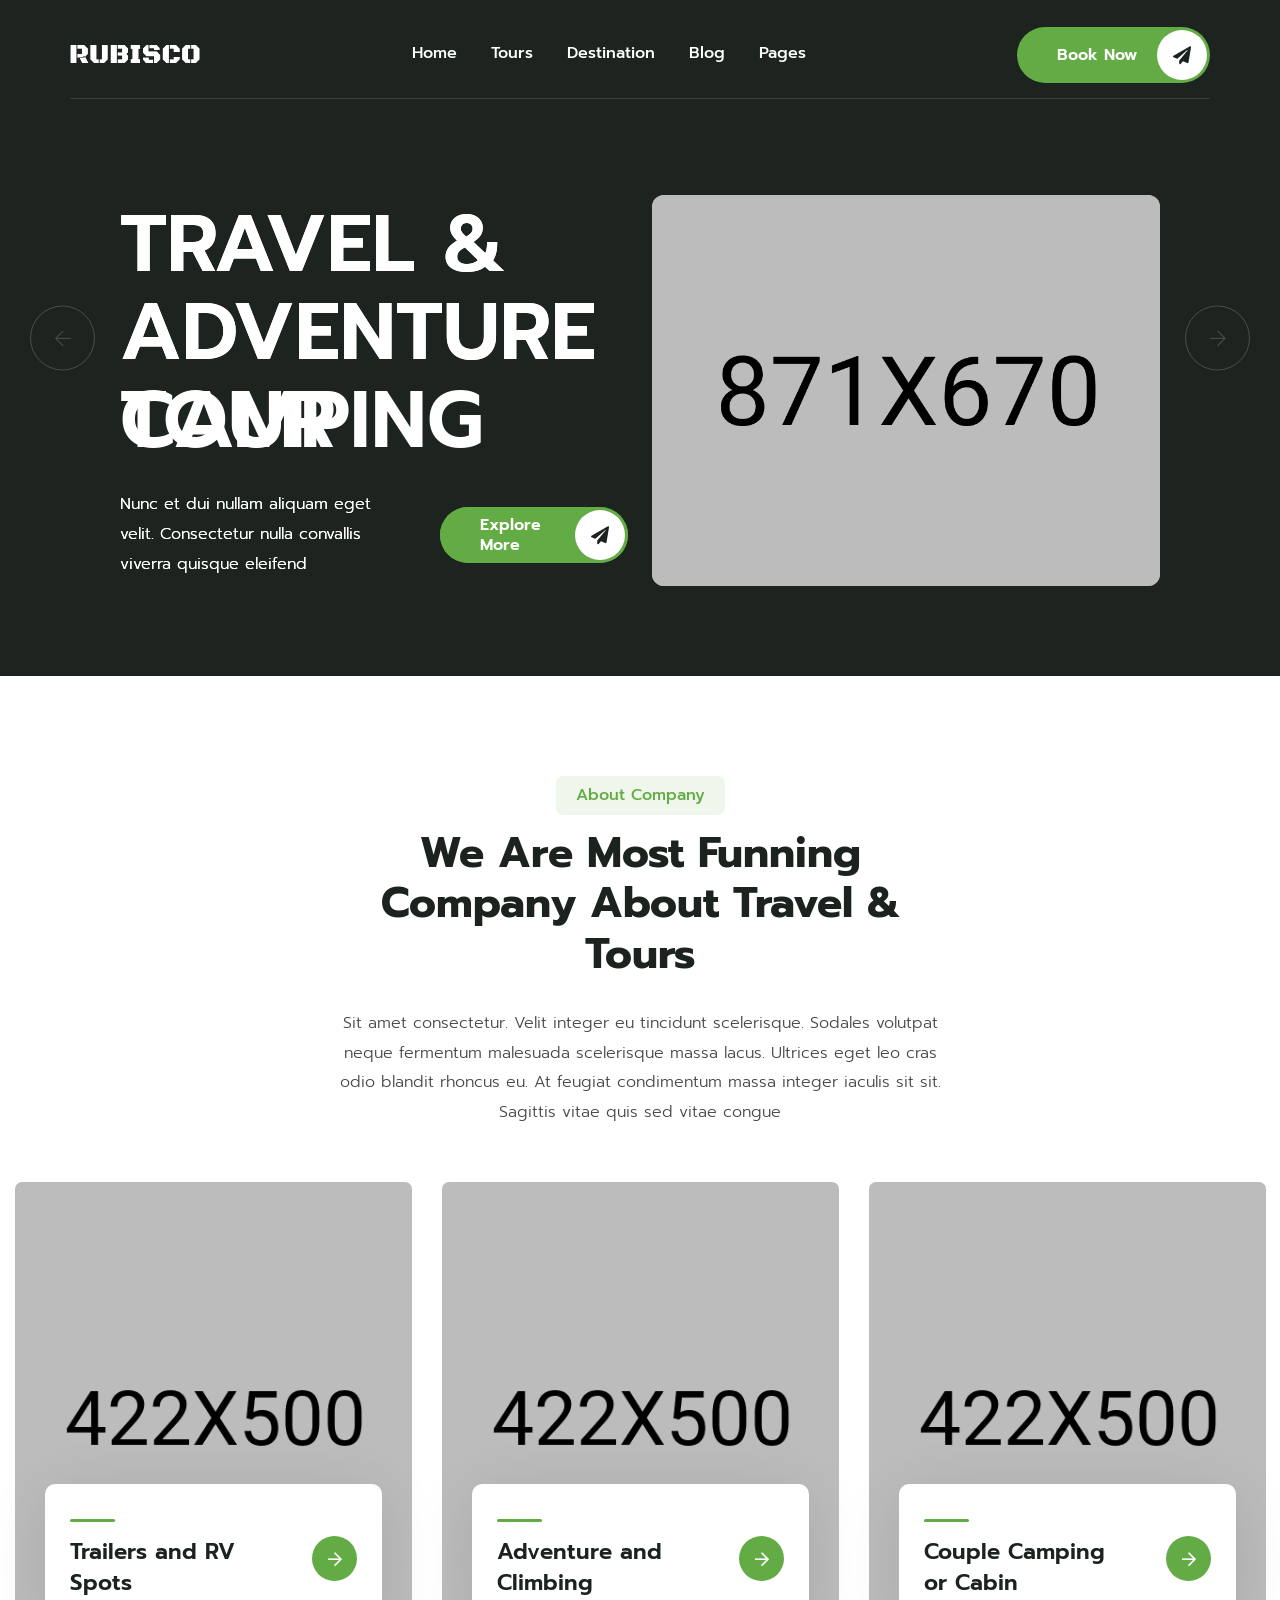
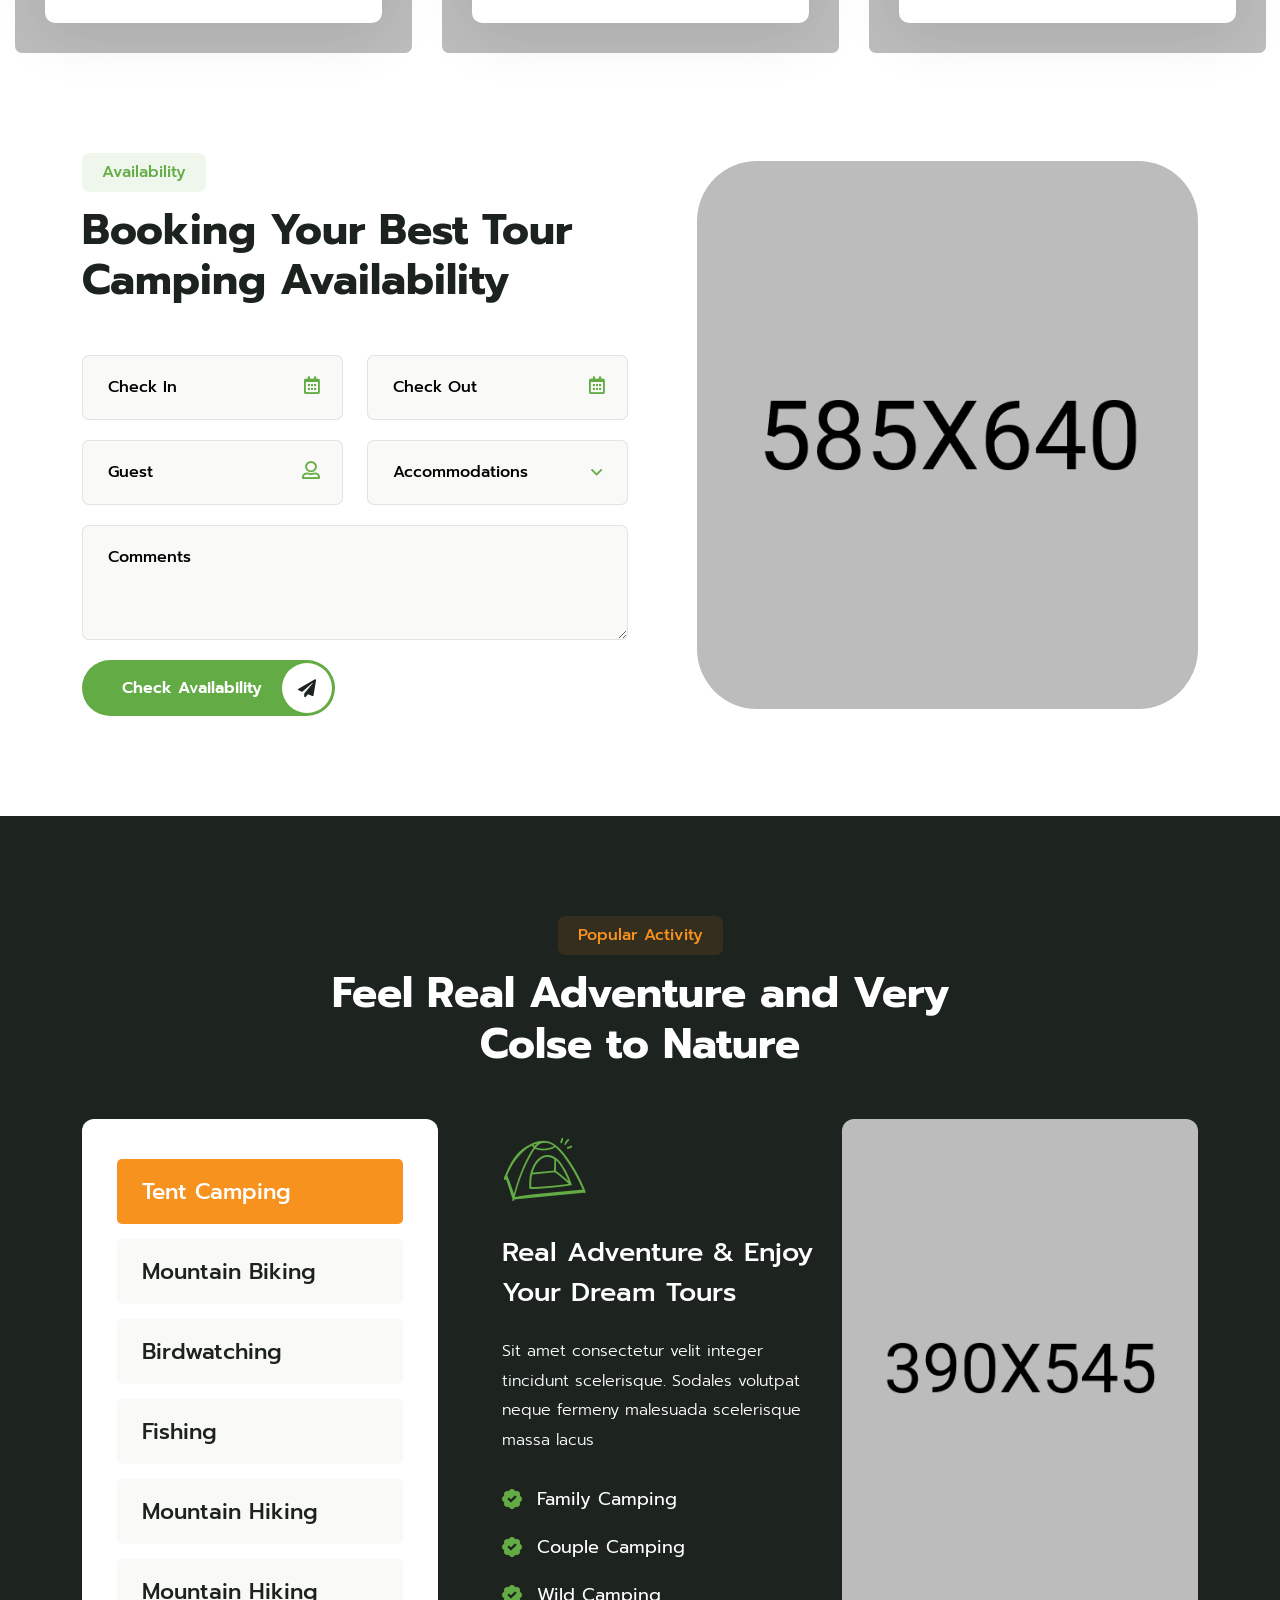
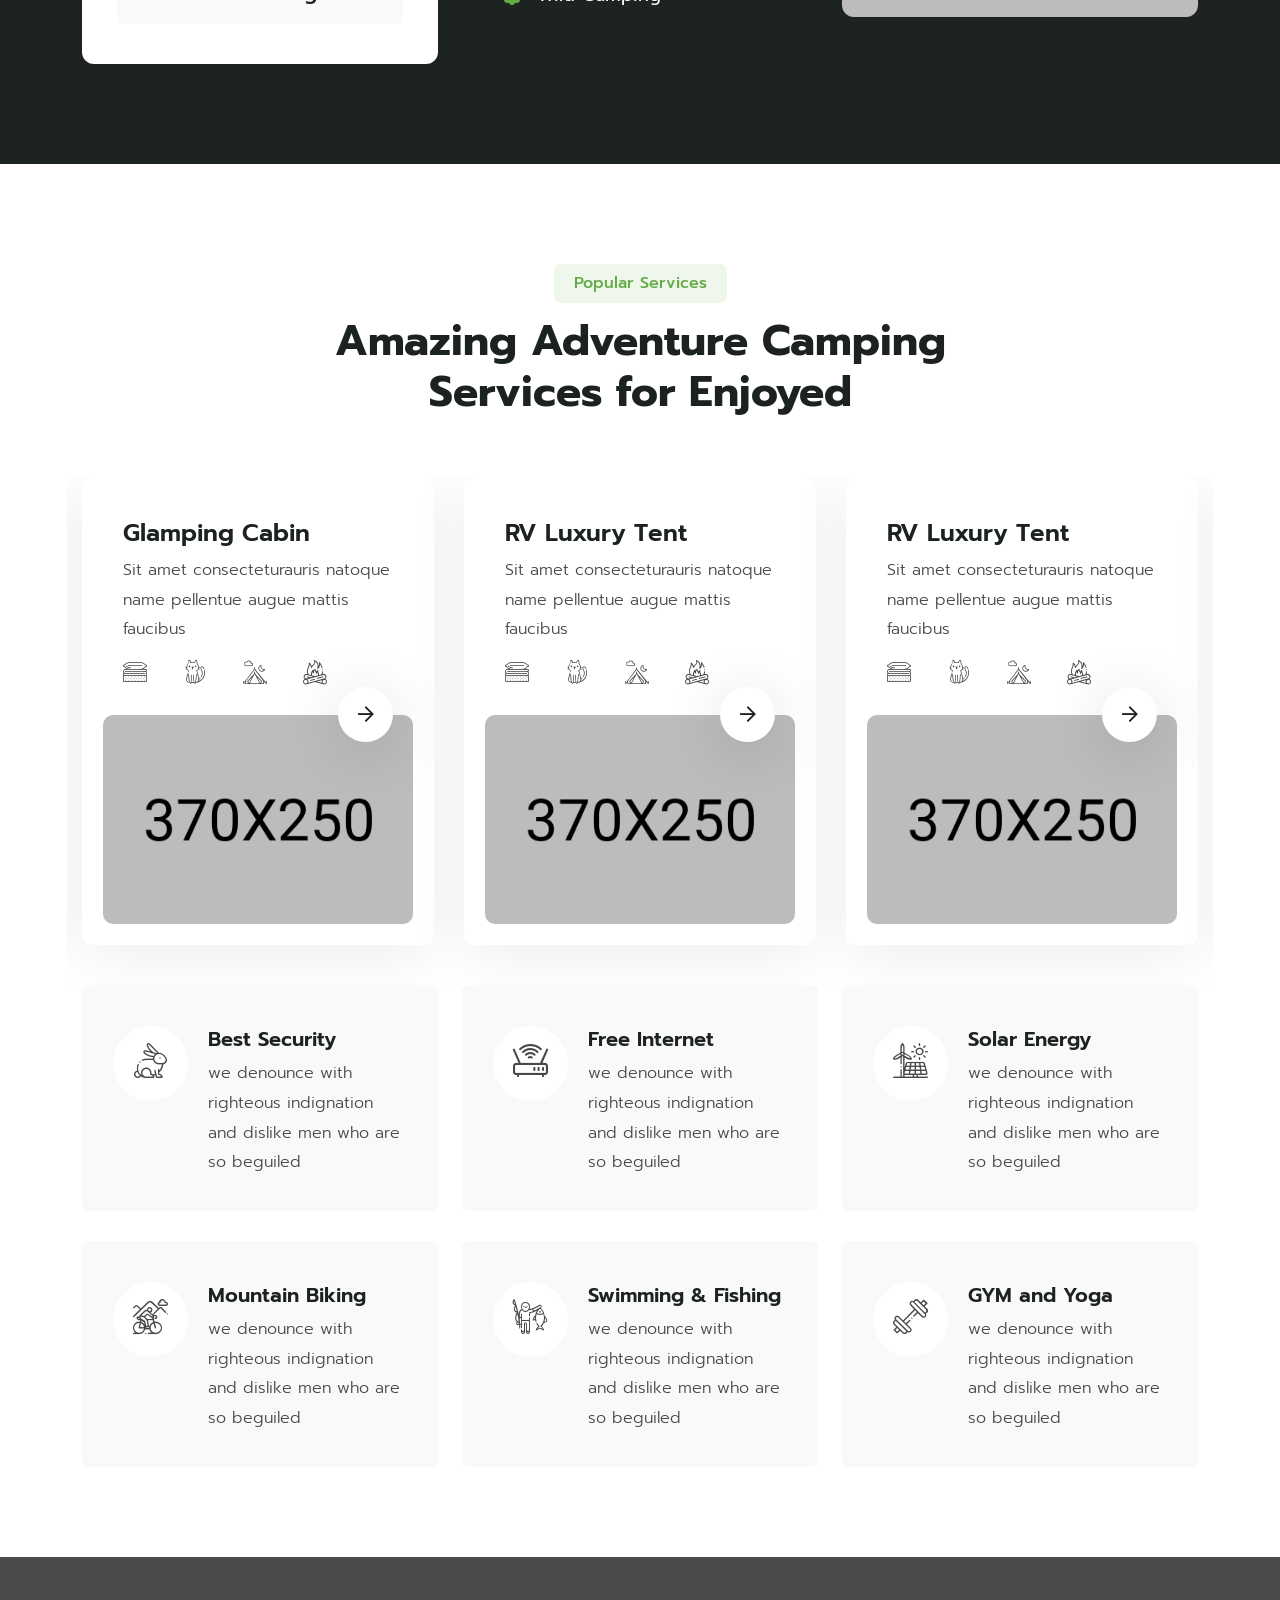
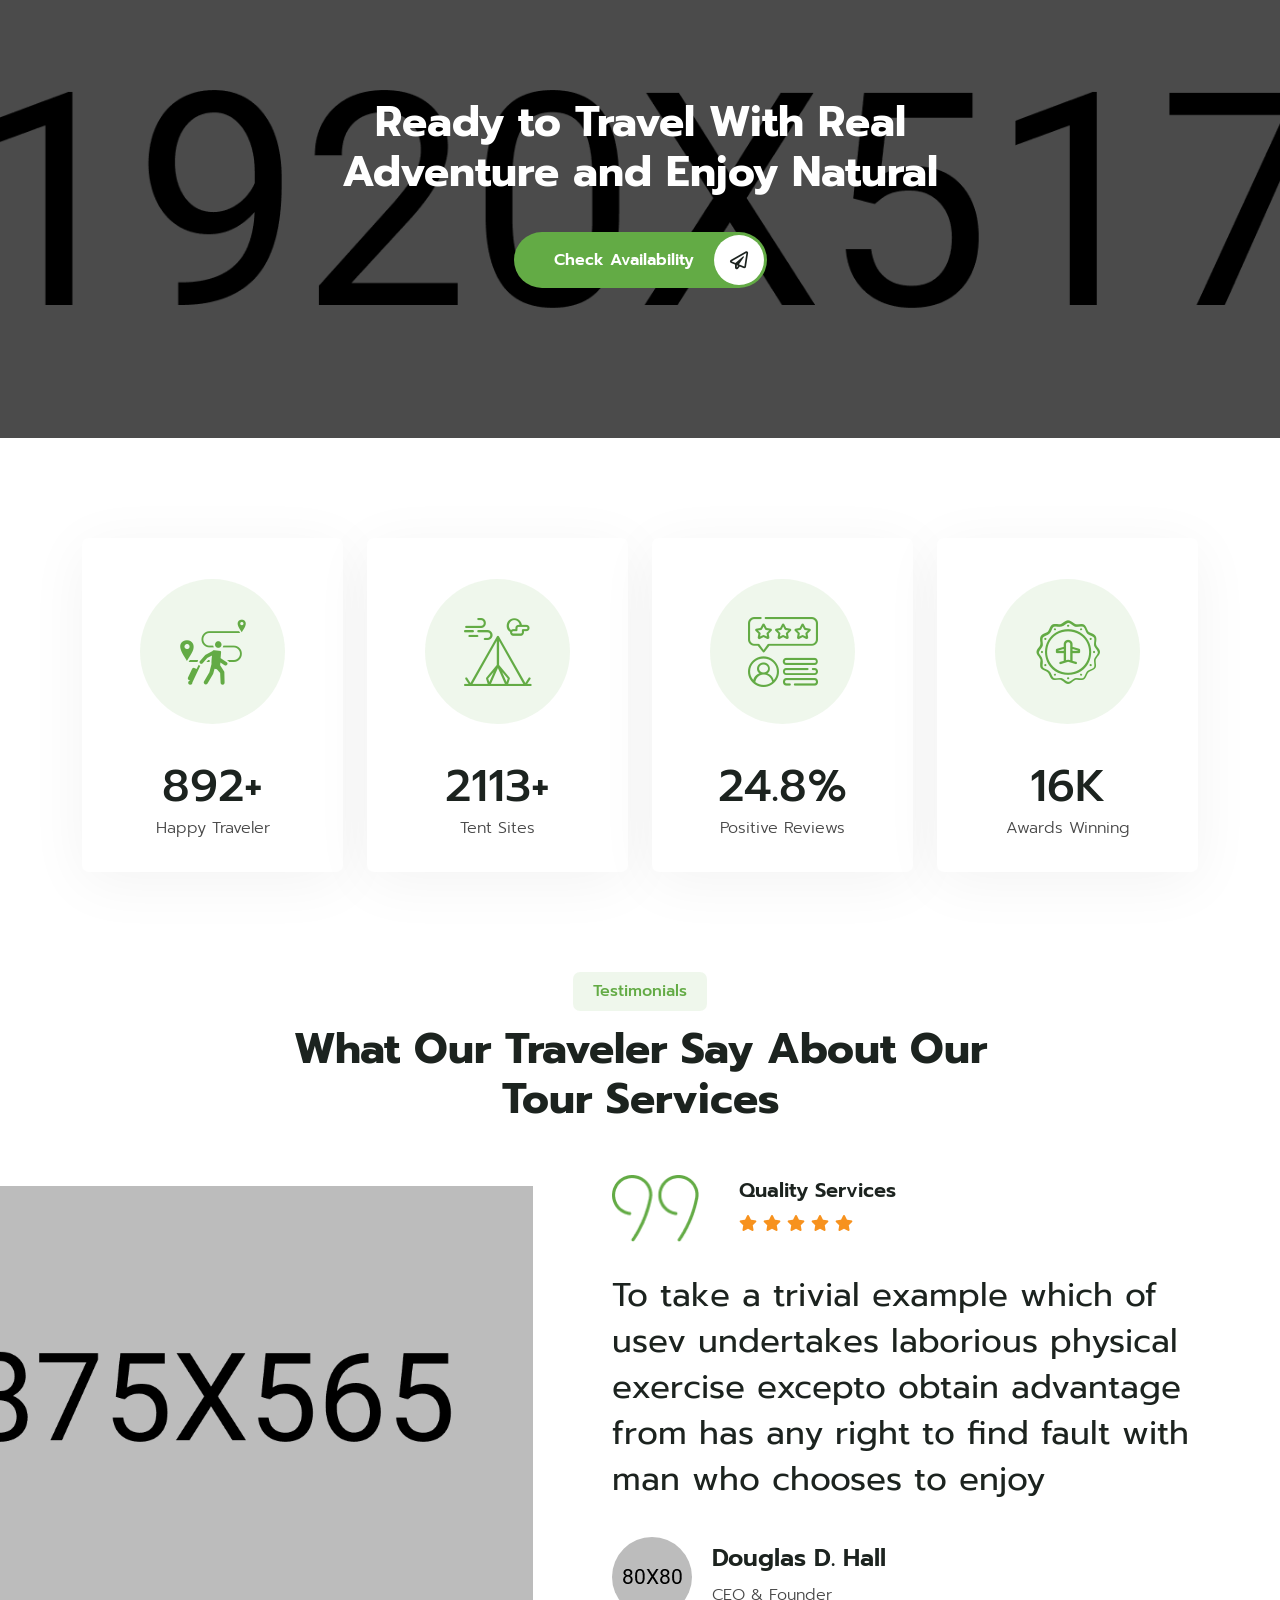
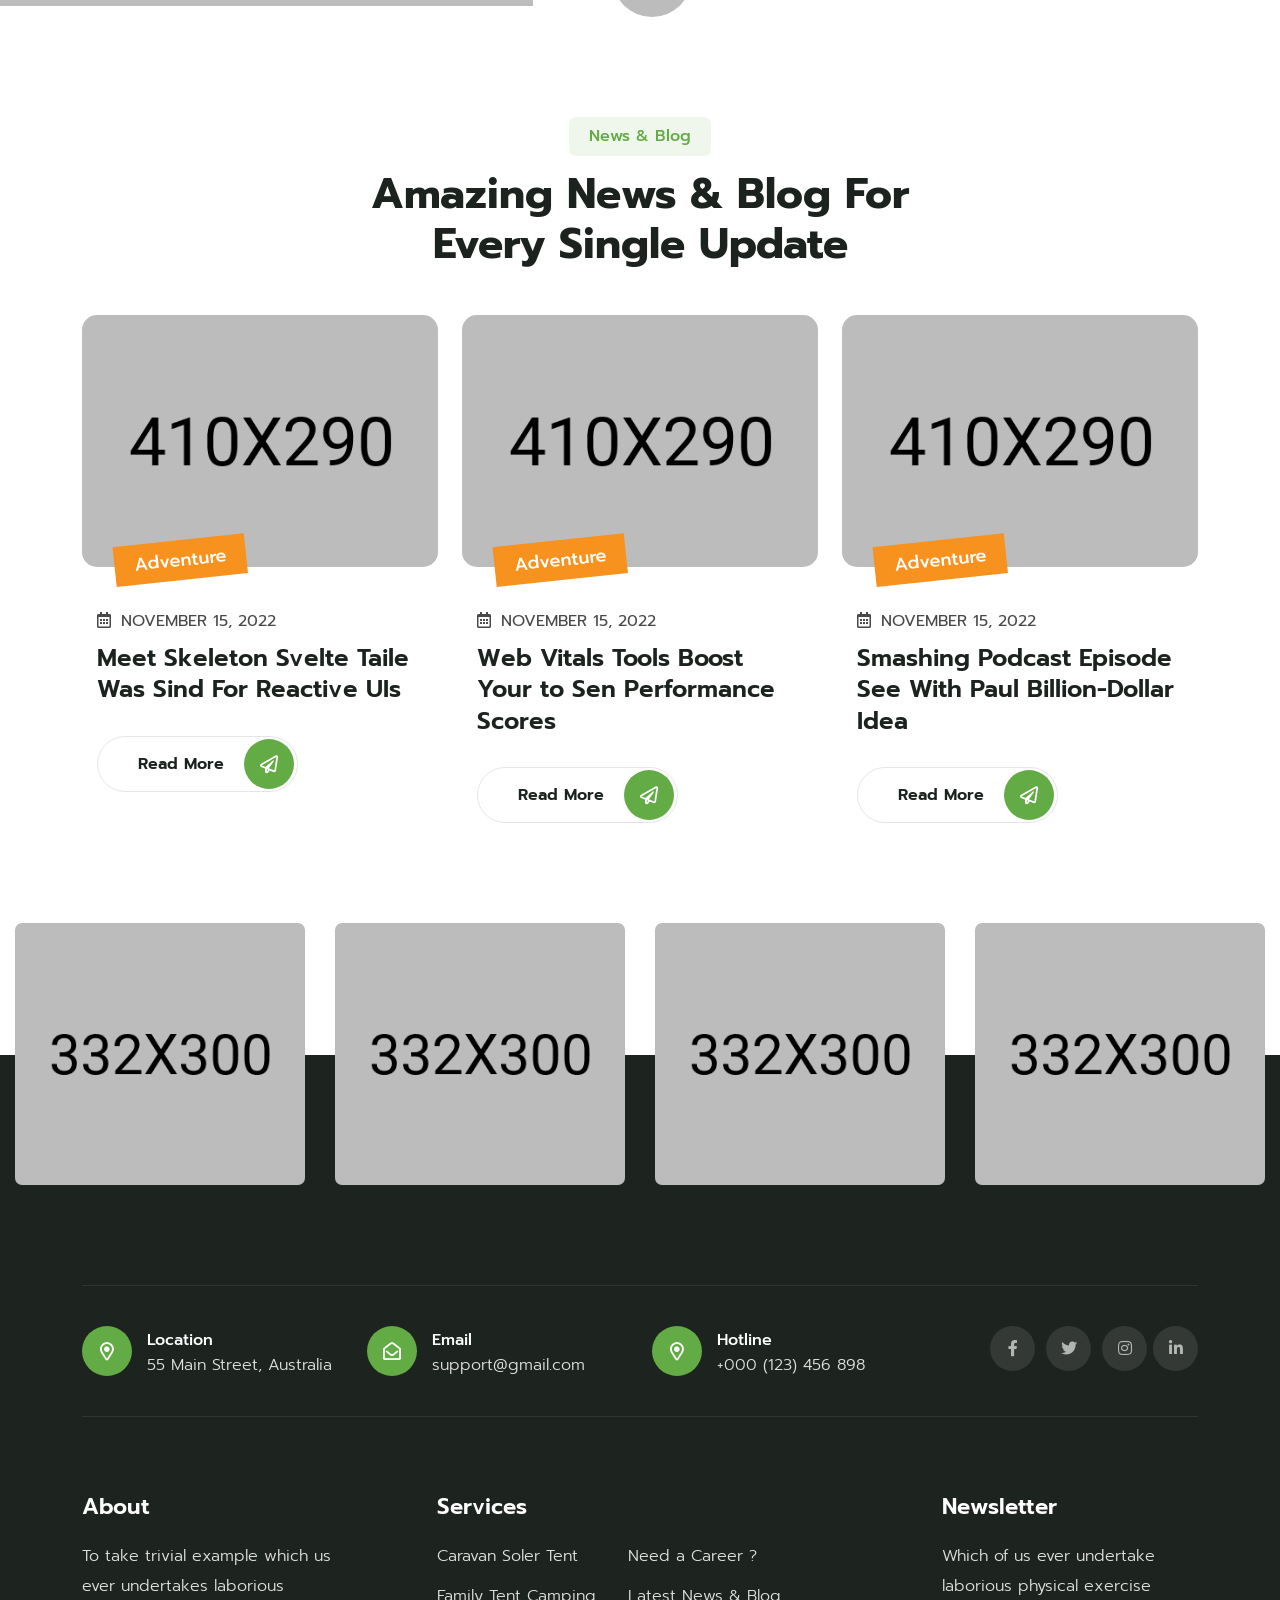
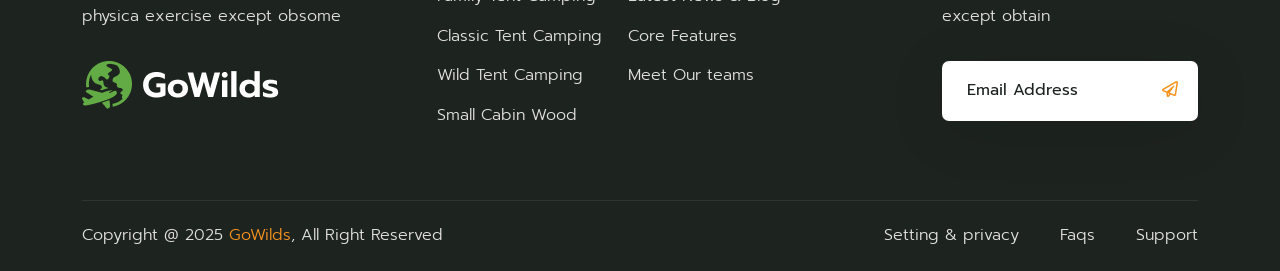
==== commit 257d8a01: "logo changed" ====
--- a/index.html
+++ b/index.html
@@ -63,7 +63,9 @@
                     <div class="primary-menu">
                         <!--====== Site Branding ======-->
                         <div class="site-branding">
-                            <a href="index.html" class="brand-logo"><img src="assets/images/logo/logo-white.png" alt="Site Logo"></a>
+<a href="index.html" class="brand-logo">
+    <img src="assets/images/logo/logo-no-background.png" alt="Site Logo" style="width: 130px;">
+</a>
                         </div>
                         <!--====== Nav Menu ======-->
                         <div class="nav-menu">
@@ -84,44 +86,44 @@
                             <nav class="main-menu">
                                 <ul>
                                     <li class="menu-item has-children"><a href="#">Home</a>
-                                        <ul class="sub-menu">
+                                        <!-- <ul class="sub-menu">
                                             <li><a href="index.html">Home 01</a></li>
                                             <li><a href="index-2.html">Home 02</a></li>
                                             <li><a href="index-3.html">Home 03</a></li>
                                             <li><a href="index-4.html">Home 04</a></li>
-                                        </ul>
+                                        </ul> -->
                                     </li>
                                     <li class="menu-item has-children"><a href="#">Tours</a>
-                                        <ul class="sub-menu">
+                                        <!-- <ul class="sub-menu">
                                             <li><a href="tour.html">Tours</a></li>
                                             <li><a href="tour-details.html">Tours Details</a></li>
-                                        </ul>
+                                        </ul> -->
                                     </li>
                                     <li class="menu-item has-children"><a href="#">Destination</a>
-                                        <ul class="sub-menu">
+                                        <!-- <ul class="sub-menu">
                                             <li><a href="destination.html">Destination</a></li>
                                             <li><a href="destination-details.html">Destination Details</a></li>
-                                        </ul>
+                                        </ul> -->
                                     </li>
                                     <li class="menu-item has-children"><a href="#">Blog</a>
-                                        <ul class="sub-menu">
+                                        <!-- <ul class="sub-menu">
                                             <li><a href="blog-list.html">Blog List</a></li>
                                             <li><a href="blog-details.html">Blog Details</a></li>
-                                        </ul>
+                                        </ul> -->
                                     </li>
                                     <li class="menu-item has-children"><a href="#">Pages</a>
-                                        <ul class="sub-menu">
+                                        <!-- <ul class="sub-menu">
                                             <li><a href="about.html">About Us</a></li>
                                             <li><a href="gallery.html">Our Gallery</a></li>
                                             <li><a href="events.html">Our Events</a></li>
                                             <li><a href="shop.html">Our Shop</a></li>
                                             <li><a href="product-details.html">Product Details</a></li>
                                             <li><a href="contact.html">Contact</a></li>
-                                        </ul>
+                                        </ul> -->
                                     </li>
-                                    <li class="menu-item search-item">
+                                    <!-- <li class="menu-item search-item">
                                         <div class="search-btn" data-bs-toggle="modal" data-bs-target="#search-modal"><i class="far fa-search"></i></div>
-                                    </li>
+                                    </li> -->
                                 </ul>
                             </nav>
                             <!--====== Menu Button ======-->
--- a/assets/css/style.css
+++ b/assets/css/style.css
@@ -1,36 +1,36 @@
-/*-----------------------------------------------------------------------------------
-
-    Template Name: Gowilds - Tours and Travel HTML Template
-    Template URI: site.com
-    Description: Gowilds is a modern Adventure Tours and Travel HTML Template designed for all activities, sports, hiking, or outdoor adventures.
-    Author: WebTend 
-    Author URI: https://webtend.net/
-    Version: 1.0
-
---------------------------
-    CSS INDEX
---------------------------
-
-    01. Common css 
-    02. Header css
-    03. Hero css
-    04. About css
-    05. Elements css
-    06. Features css
-    07. Services css
-    08. Activity css
-    09. We css
-    10. Gallery css
-    11. Booking css
-    12. Places css
-    13. Testimonial css
-    14. Shop css
-    15. Blog css
-    16. Contact css
-    17. Footer css
-    18. Sliders css
-    19. Wrapper css
-    
+/*-----------------------------------------------------------------------------------
+
+    Template Name: Gowilds - Tours and Travel HTML Template
+    Template URI: site.com
+    Description: Gowilds is a modern Adventure Tours and Travel HTML Template designed for all activities, sports, hiking, or outdoor adventures.
+    Author: WebTend 
+    Author URI: https://webtend.net/
+    Version: 1.0
+
+--------------------------
+    CSS INDEX
+--------------------------
+
+    01. Common css 
+    02. Header css
+    03. Hero css
+    04. About css
+    05. Elements css
+    06. Features css
+    07. Services css
+    08. Activity css
+    09. We css
+    10. Gallery css
+    11. Booking css
+    12. Places css
+    13. Testimonial css
+    14. Shop css
+    15. Blog css
+    16. Contact css
+    17. Footer css
+    18. Sliders css
+    19. Wrapper css
+    
 -----------------------------------------------------------------------------------*/
 h1, h2, h3, h4, h5, h6, .main-btn i, .main-btn.filled-btn, .main-btn.filled-btn:hover i, .btn-link, .header-navigation .main-menu ul > li .sub-menu li a, .nav-right-item .lang-dropdown .nice-select ul.list, .hero-wrapper-two .hero-content .hero-button .main-btn.primary-btn i, .single-skill-circle .inner-circle .number, .check-list li, .single-service-item .content .icon-btn, .single-service-item-three .content .meta span.rate, .single-service-item-four:hover .content h3.title, .activity-nav-tab .nav-tabs li a, .booking-form-two .booking-btn, .related-tour-place .place-arrows .slick-arrow:hover, .tour-area-nav .share-nav a, .gw-testimonial-item .testimonial-inner-content > p, .gw-testimonial-item-two .testimonial-inner-content > p, .single-blog-post-four .entry-content .main-btn.filled-btn:hover i, .blog-post .entry-content .block-quote span, .sidebar-widget-area .tag-cloud-widget a, .sidebar-widget-area .booking-form-widget .sidebar-booking-form .booking-item label, .sidebar-widget-area .booking-form-widget .sidebar-booking-form .booking-extra .extra, .sidebar-widget-area .booking-form-widget .sidebar-booking-form .booking-total .total, .sidebar-widget-area .booking-info-widget ul.info-list li span span, .contact-info-item .info p {
   color: #1C231F; }
@@ -111,8 +111,8 @@
   -ms-flex-pack: center;
   justify-content: center; }
 
-/*---========================
-        01. Default css 
+/*---========================
+        01. Default css 
 =======================----*/
 /* Base CSS */
 html {
@@ -644,11 +644,11 @@
   transition: .3s;
   z-index: 337; }
 
-/*====================
-    End COMMON css 
+/*====================
+    End COMMON css 
 ======================*/
-/*---==================
-    02. Header css 
+/*---==================
+    02. Header css 
 =================----*/
 /* Transparent Header  */
 .transparent-header {
@@ -922,7 +922,7 @@
     display: none; } }
 
 .header-top-bar .site-branding {
-  max-width: 200px; }
+  max-width: 100px; }
 
 .header-top-bar .single-info-item-two {
   -webkit-box-pack: end;
@@ -1023,8 +1023,8 @@
   100% {
     top: 0; } }
 
-/*---==================
-    03. Hero css 
+/*---==================
+    03. Hero css 
 =================----*/
 /* Hero Content */
 .hero-content h1 {
@@ -1354,8 +1354,8 @@
   .page-banner .page-banner-content ul.breadcrumb-link li.active {
     text-decoration: underline; }
 
-/*---==================
-    04. About css 
+/*---==================
+    04. About css 
 =================----*/
 .about-two_content-box > p {
   margin-bottom: 45px; }
@@ -1471,8 +1471,8 @@
           -o-transform: rotate(0deg);
           transform: rotate(0deg); } }
 
-/*---==================
-    05. Elements css 
+/*---==================
+    05. Elements css 
 =================----*/
 /* Features Item */
 .single-features-item:hover .img-holder .content p {
@@ -2192,8 +2192,8 @@
     .gowilds-pagination li a.active, .gowilds-pagination li a:hover {
       border-color: transparent; }
 
-/*---==================
-    05. Features css 
+/*---==================
+    05. Features css 
 =================----*/
 .ratings li {
   display: inline-block; }
@@ -2301,8 +2301,8 @@
 .features-list_one .single-features-list:last-child .icon-inner .icon:after {
   display: none; }
 
-/*---==================
-    07. Services css 
+/*---==================
+    07. Services css 
 =================----*/
 .single-service-item {
   padding: 20px 20px 20px;
@@ -2485,8 +2485,8 @@
       padding-top: 20px;
       border-top: 1px solid rgba(255, 255, 255, 0.1); }
 
-/*---==================
-    08. Activity css 
+/*---==================
+    08. Activity css 
 =================----*/
 .activity-wrapper-bgc {
   padding: 100px 30px 50px; }
@@ -2534,8 +2534,8 @@
 .activity-content-box p {
   margin-bottom: 30px; }
 
-/*---==================
-    09. We css 
+/*---==================
+    09. We css 
 =================----*/
 @media (max-width: 991px) {
   .we-one_content-box {
@@ -2562,8 +2562,8 @@
     text-align: center;
     margin-bottom: 80px; } }
 
-/*---==================
-    10. Gallery css 
+/*---==================
+    10. Gallery css 
 =================----*/
 .single-gallery-item:hover .gallery-img .hover-overlay {
   visibility: visible;
@@ -2621,8 +2621,8 @@
   .single-gallery-item-two .content h3.title {
     margin-bottom: 5px; }
 
-/*---==================
-    11. Booking css 
+/*---==================
+    11. Booking css 
 =================----*/
 .booking-form-wrapper {
   padding: 33px 60px 40px;
@@ -2747,8 +2747,8 @@
       .booking-form-two .booking-btn {
         padding: 17px 15px; } }
 
-/*---==================
-    02. Places css 
+/*---==================
+    02. Places css 
 =================----*/
 .place-slider {
   margin-left: -15px;
@@ -3095,8 +3095,8 @@
       .destination-details-wrapper .destination-info .features-list li span i {
         margin-right: 15px; }
 
-/*---==================
-    13. Testimonials css 
+/*---==================
+    13. Testimonials css 
 =================----*/
 .quote-rating-box {
   display: -webkit-box;
@@ -3188,8 +3188,8 @@
   background: url(../images/bg/map2.png) no-repeat;
   background-position: center center; }
 
-/*---==================
-    14. Shop css 
+/*---==================
+    14. Shop css 
 =================----*/
 @media (max-width: 767px) {
   .page-item-filter .show-text {
@@ -3469,8 +3469,8 @@
     border: 1px solid rgba(11, 61, 44, 0.1);
     text-align: center; }
 
-/*---==================
-    15. Blog css 
+/*---==================
+    15. Blog css 
 =================----*/
 .cat-btn {
   font: 500 18px "Prompt", sans-serif;
@@ -4252,8 +4252,8 @@
       margin-right: 10px;
       color: #868686; }
 
-/*---==================
-    16. Contact css 
+/*---==================
+    16. Contact css 
 =================----*/
 /* Contact Info Item */
 .contact-info-item {
@@ -4298,8 +4298,8 @@
     .contact-page-map .map-box iframe {
       height: 585px; } }
 
-/*---==================
-    17. Footer css 
+/*---==================
+    17. Footer css 
 =================----*/
 .black-bg .footer-copyright,
 .black-bg .footer-widget {
@@ -4394,8 +4394,8 @@
           margin-left: 10px;
           margin-right: 10px; } }
 
-/*---==================
-    18. Sliders css 
+/*---==================
+    18. Sliders css 
 =================----*/
 /* Slider Dots */
 ul.slick-dots li {
@@ -4545,8 +4545,8 @@
         margin-left: -12px;
         margin-right: -12px; } }
 
-/*---==================
-    19. Wrapper css 
+/*---==================
+    19. Wrapper css 
 =================----*/
 .overlay {
   position: relative;
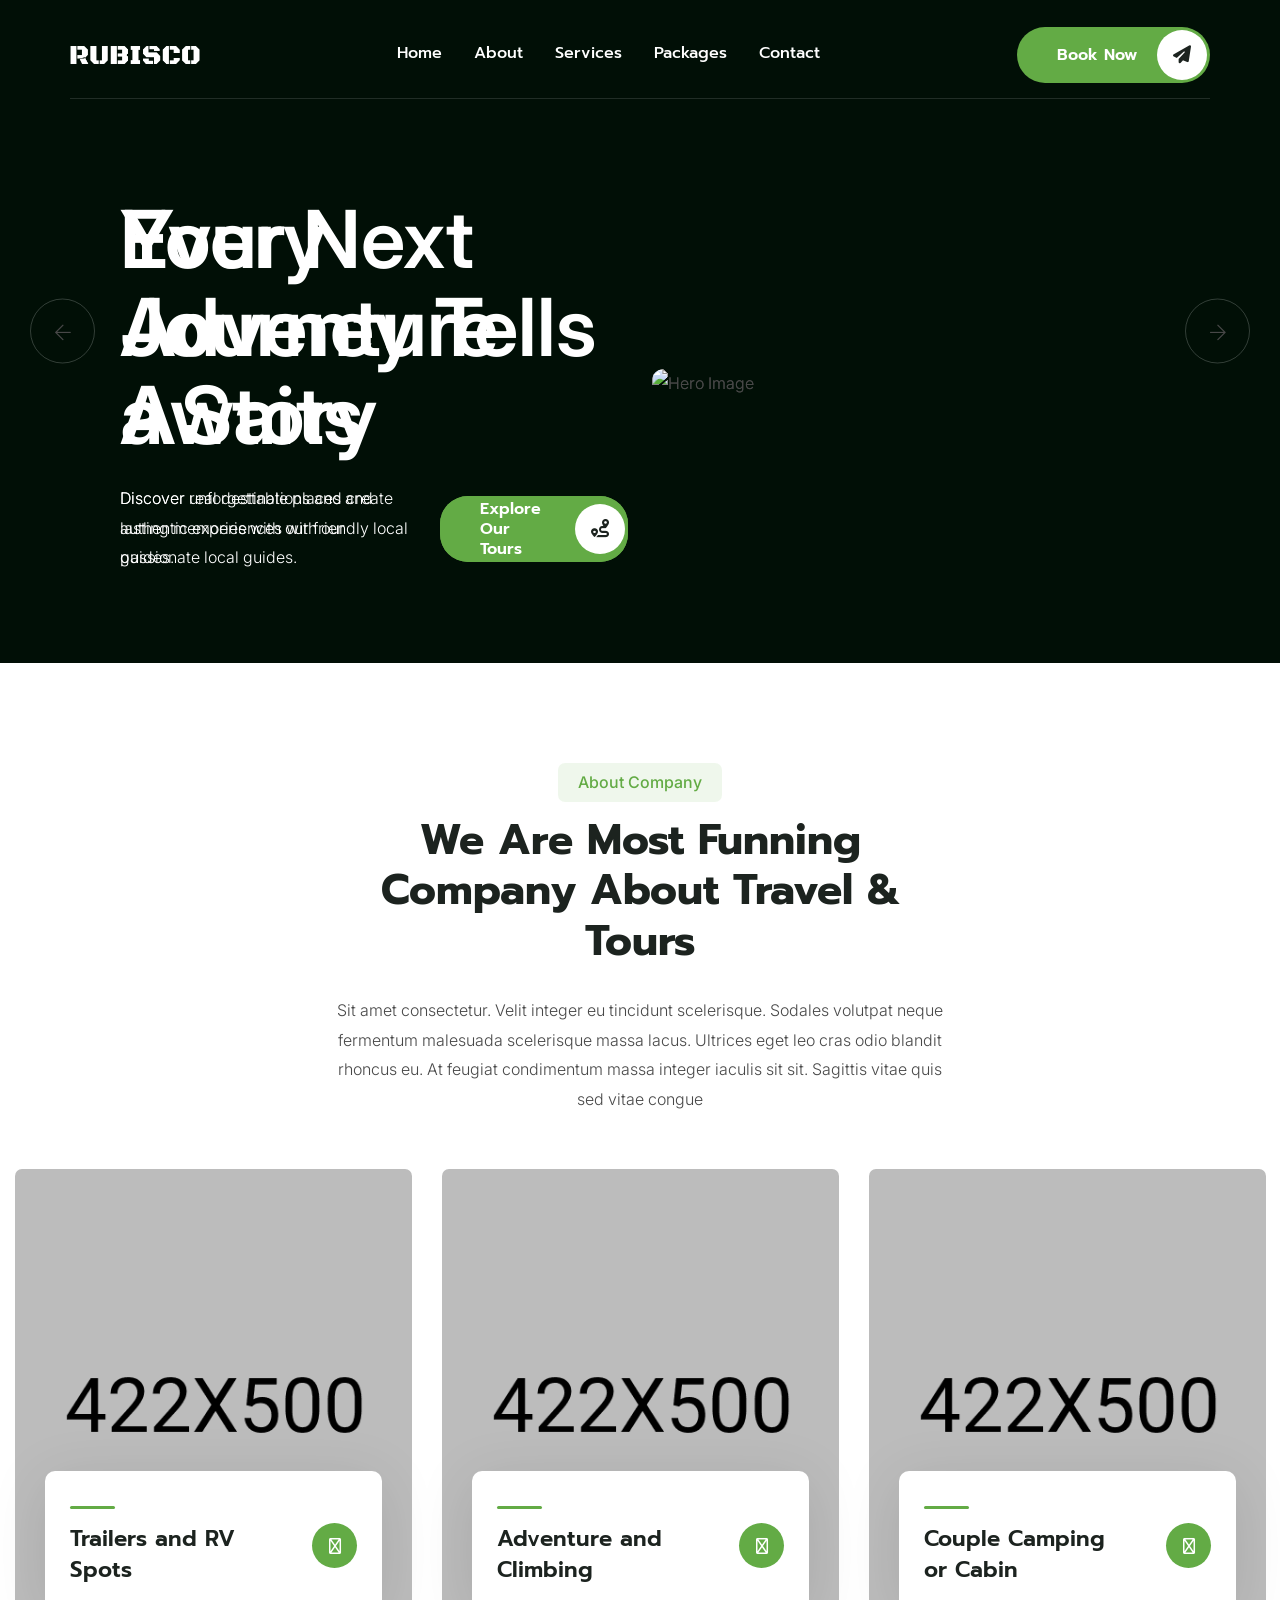
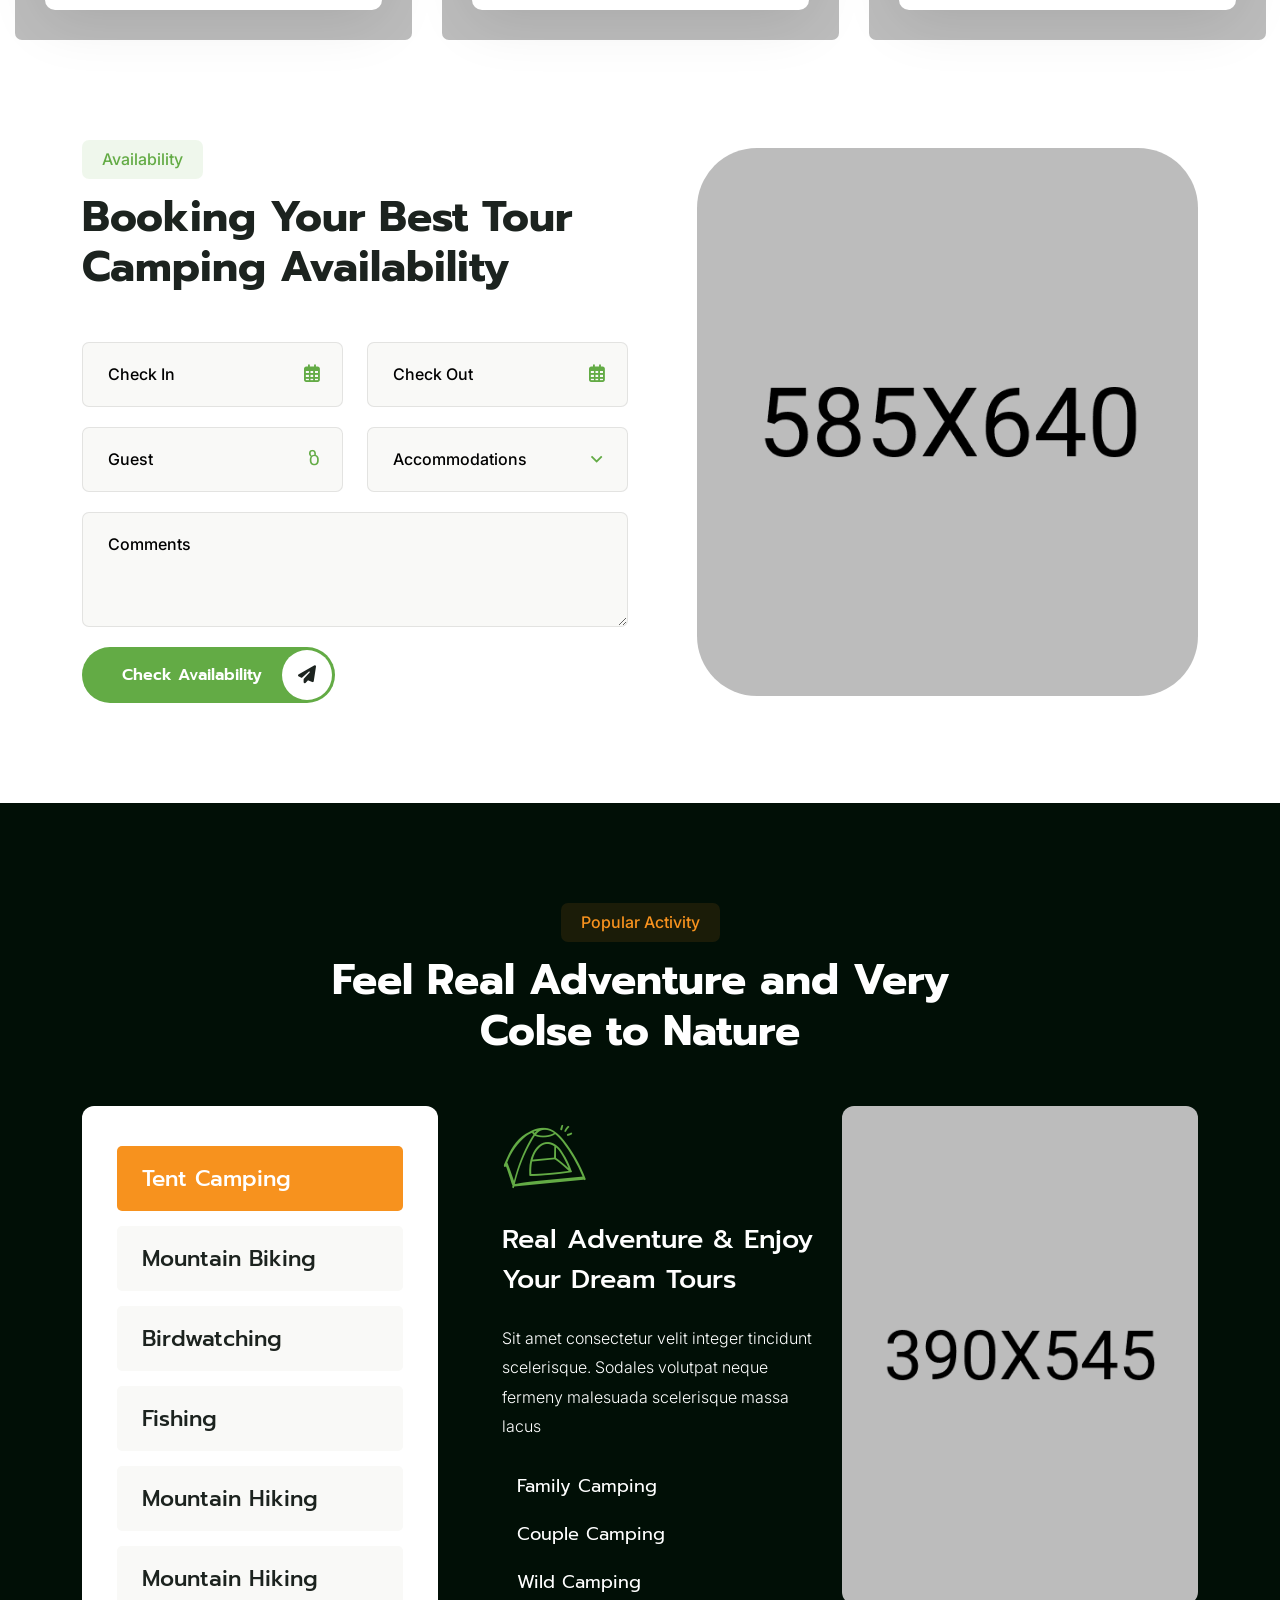
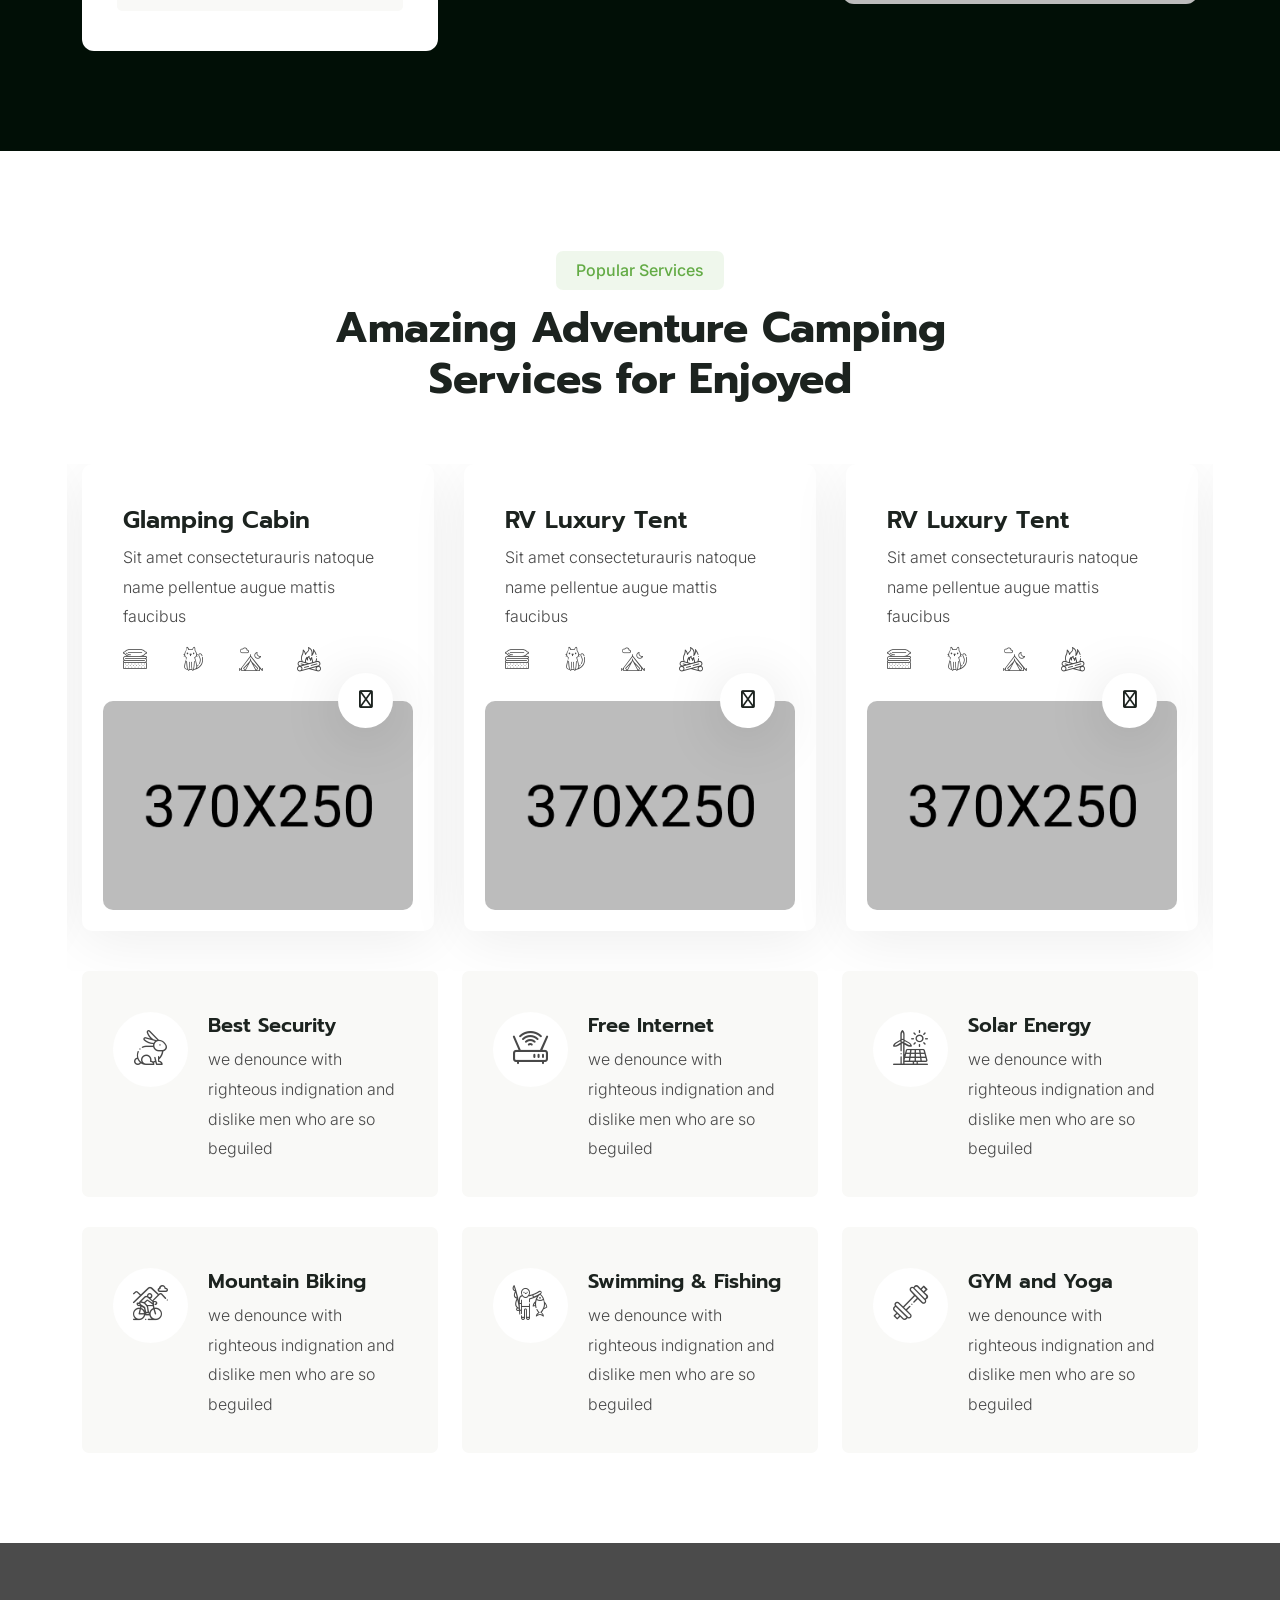
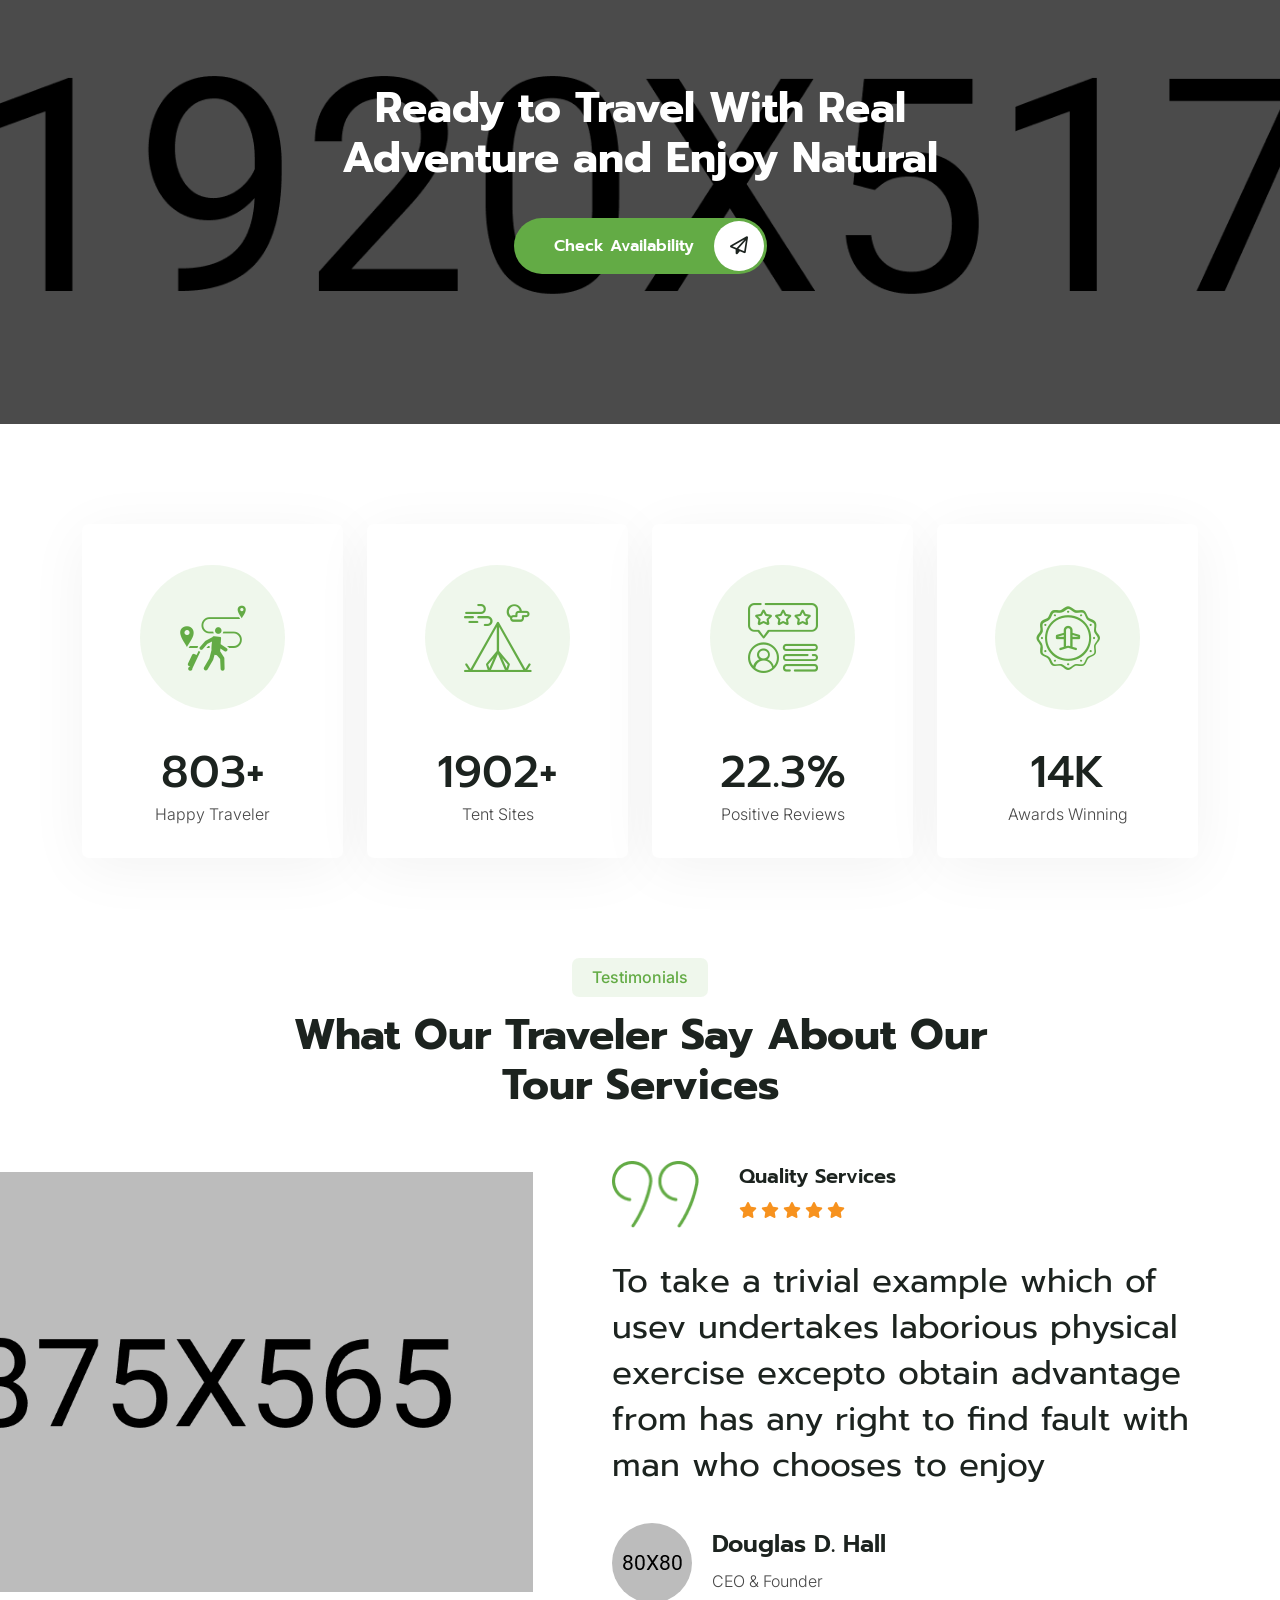
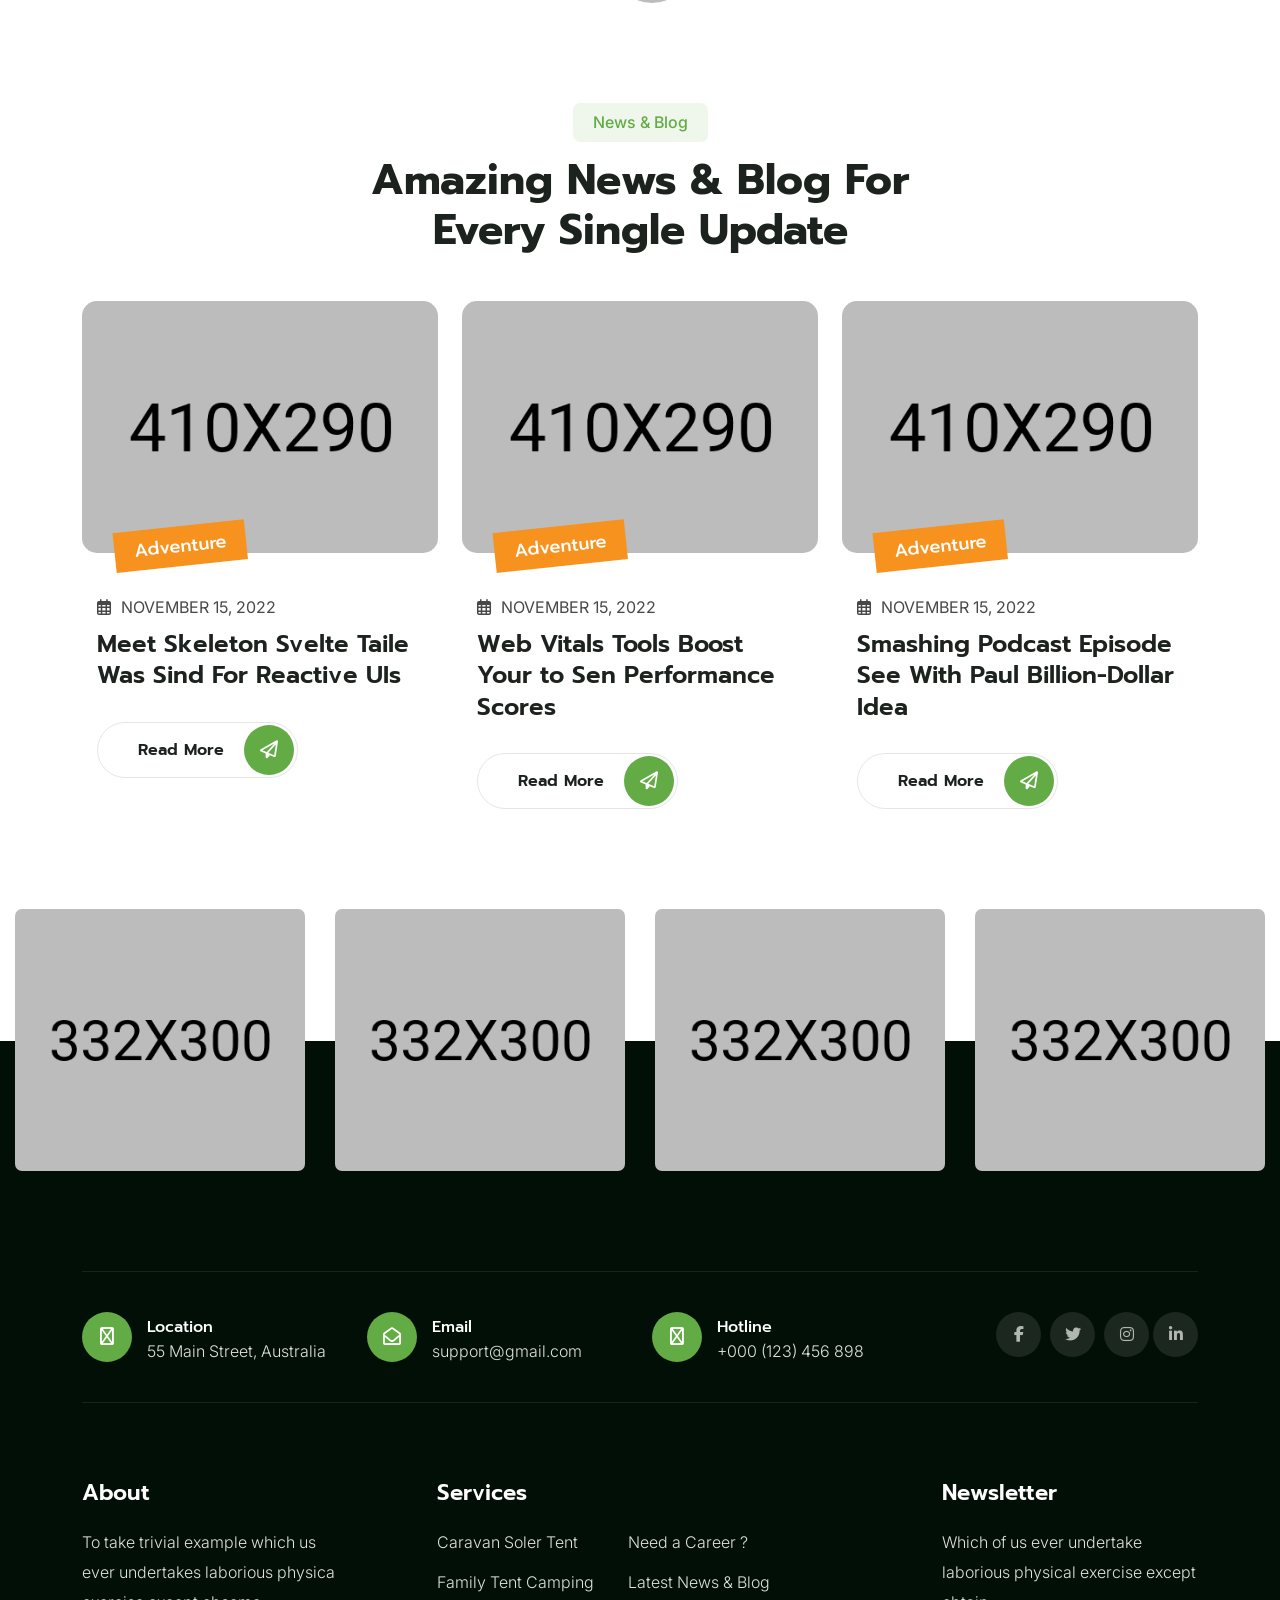
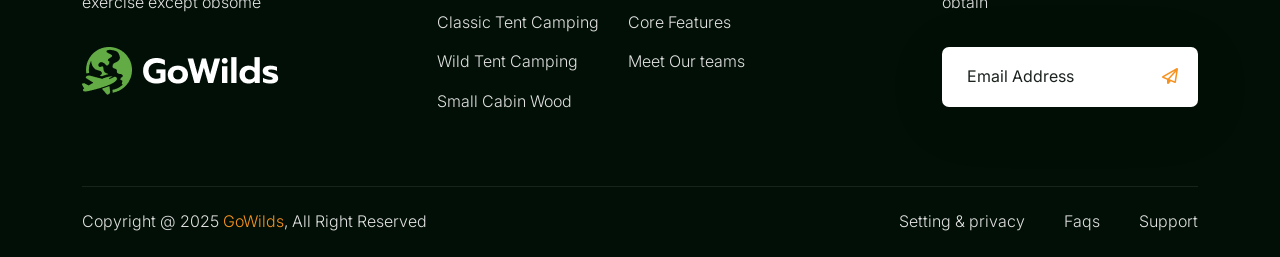
==== commit 104d05b1: "hero section edited" ====
--- a/index.html
+++ b/index.html
@@ -7,9 +7,9 @@
         <meta name="description" content="Adventure, Tours, Travel">
         <meta name="viewport" content="width=device-width, initial-scale=1, shrink-to-fit=no">
         <!--====== Title ======-->
-        <title>Gowilds - Tours and Travel HTML Template</title>
+        <title>Rubisco - Tours and Travels </title>
         <!--====== Favicon Icon ======-->
-        <link rel="shortcut icon" href="assets/images/favicon.ico" type="image/png">
+        <link rel="shortcut icon" href="assets/images/favicon.png" type="image/png">
         <!--====== Google Fonts ======-->
         <link href="https://fonts.googleapis.com/css2?family=Prompt:wght@300;400;500;600;700;800&display=swap" rel="stylesheet">
         <!--====== Flaticon css ======-->
@@ -32,6 +32,8 @@
         <link rel="stylesheet" href="assets/css/default.css">
         <!--====== Style css ======-->
         <link rel="stylesheet" href="assets/css/style.css">
+        <link rel="stylesheet" href="https://cdnjs.cloudflare.com/ajax/libs/font-awesome/6.5.0/css/all.min.css" integrity="sha512-..." crossorigin="anonymous" referrerpolicy="no-referrer" />
+
     </head>
     <body>
         <!--====== Start Preloader ======-->
@@ -93,25 +95,25 @@
                                             <li><a href="index-4.html">Home 04</a></li>
                                         </ul> -->
                                     </li>
-                                    <li class="menu-item has-children"><a href="#">Tours</a>
+                                    <li class="menu-item has-children"><a href="#">About</a>
                                         <!-- <ul class="sub-menu">
                                             <li><a href="tour.html">Tours</a></li>
                                             <li><a href="tour-details.html">Tours Details</a></li>
                                         </ul> -->
                                     </li>
-                                    <li class="menu-item has-children"><a href="#">Destination</a>
+                                    <li class="menu-item has-children"><a href="#">Services</a>
                                         <!-- <ul class="sub-menu">
                                             <li><a href="destination.html">Destination</a></li>
                                             <li><a href="destination-details.html">Destination Details</a></li>
                                         </ul> -->
                                     </li>
-                                    <li class="menu-item has-children"><a href="#">Blog</a>
+                                    <li class="menu-item has-children"><a href="#">Packages</a>
                                         <!-- <ul class="sub-menu">
                                             <li><a href="blog-list.html">Blog List</a></li>
                                             <li><a href="blog-details.html">Blog Details</a></li>
                                         </ul> -->
                                     </li>
-                                    <li class="menu-item has-children"><a href="#">Pages</a>
+                                    <li class="menu-item has-children"><a href="#">Contact</a>
                                         <!-- <ul class="sub-menu">
                                             <li><a href="about.html">About Us</a></li>
                                             <li><a href="gallery.html">Our Gallery</a></li>
@@ -127,9 +129,11 @@
                                 </ul>
                             </nav>
                             <!--====== Menu Button ======-->
-                            <div class="menu-button mt-40 d-xl-none">
-                                <a href="contact.html" class="main-btn secondary-btn">Book Now<i class="fas fa-paper-plane"></i></a>
-                            </div>
+              <div class="menu-button mt-40 d-xl-none">
+    <a href="https://wa.me/919876543210" class="main-btn secondary-btn">
+      Chat on WhatsApp <i class="fab fa-whatsapp"></i>
+    </a>
+  </div>
                         </div>
                         <!--====== Nav Right Item ======-->
                         <div class="nav-right-item">
@@ -158,24 +162,20 @@
                             <div class="row align-items-center">
                                 <div class="col-xl-6">
                                     <!--=== Hero Content ===-->
-                                    <div class="hero-content text-white">
-                                        <h1 data-animation="fadeInDown" data-delay=".4s">Travel &
-                                            Adventure
-                                            Camping</h1>
-                                        <div class="text-button d-flex align-items-center">
-                                            <p data-animation="fadeInLeft" data-delay=".5s">Nunc et dui nullam aliquam eget
-                                                velit. Consectetur nulla convallis
-                                                viverra quisque eleifend</p>
-                                            <div class="hero-button" data-animation="fadeInRight" data-delay=".6s"> 
-                                                <a href="about.html" class="main-btn primary-btn">Explore More<i class="fas fa-paper-plane"></i></a>
-                                            </div>
-                                        </div>
-                                    </div>
+             <div class="hero-content text-white">
+    <h1 data-animation="fadeInDown" data-delay=".4s">Every Journey Tells a Story</h1>
+    <div class="text-button d-flex align-items-center">
+        <p data-animation="fadeInLeft" data-delay=".5s">Discover real destinations and create lasting memories with our friendly local guides.</p>
+        <div class="hero-button" data-animation="fadeInRight" data-delay=".6s"> 
+            <a href="about.html" class="main-btn primary-btn">Begin Your Story<i class="fas fa-feather-alt"></i></a>
+        </div>
+    </div>
+</div>
                                 </div>
                                 <div class="col-xl-6">
                                     <!--=== Hero Image ===-->
                                     <div class="hero-image" data-animation="fadeInRight">
-                                        <img src="assets/images/hero/hero-one_img-1.jpg" alt="Hero Image">
+                                        <img src="assets/images/hero/hero.jpg" alt="Hero Image">
                                     </div>
                                 </div>
                             </div>
@@ -188,23 +188,19 @@
                                 <div class="col-xl-6">
                                     <!--=== Hero Content ===-->
                                     <div class="hero-content text-white">
-                                        <h1 data-animation="fadeInDown" data-delay=".4s">Travel &
-                                            Adventure
-                                            Tour</h1>
-                                        <div class="text-button d-flex align-items-center">
-                                            <p data-animation="fadeInLeft" data-delay=".5s">Nunc et dui nullam aliquam eget
-                                                velit. Consectetur nulla convallis
-                                                viverra quisque eleifend</p>
-                                            <div class="hero-button" data-animation="fadeInRight" data-delay=".6s"> 
-                                                <a href="about.html" class="main-btn primary-btn">Explore More<i class="fas fa-paper-plane"></i></a>
-                                            </div>
-                                        </div>
-                                    </div>
+    <h1 data-animation="fadeInDown" data-delay=".4s">Your Next Adventure Awaits</h1>
+    <div class="text-button d-flex align-items-center">
+        <p data-animation="fadeInLeft" data-delay=".5s">Discover unforgettable places and authentic experiences with our passionate local guides.</p>
+        <div class="hero-button" data-animation="fadeInRight" data-delay=".6s"> 
+            <a href="tours.html" class="main-btn primary-btn">Explore Our Tours<i class="fas fa-route"></i></a>
+        </div>
+    </div>
+</div>
                                 </div>
                                 <div class="col-xl-6">
                                     <!--=== Hero Image ===-->
                                     <div class="hero-image" data-animation="fadeInRight">
-                                        <img src="assets/images/hero/hero-one_img-2.jpg" alt="Hero Image">
+                                        <img src="assets/images/hero/hero2.jpg" alt="Hero Image">
                                     </div>
                                 </div>
                             </div>
--- a/assets/css/style.css
+++ b/assets/css/style.css
@@ -32,6 +32,8 @@
     19. Wrapper css
     
 -----------------------------------------------------------------------------------*/
+@import url('https://fonts.googleapis.com/css2?family=Bricolage+Grotesque:opsz,wght@12..96,200..800&family=Inter:ital,opsz,wght@0,14..32,100..900;1,14..32,100..900&display=swap');
+
 h1, h2, h3, h4, h5, h6, .main-btn i, .main-btn.filled-btn, .main-btn.filled-btn:hover i, .btn-link, .header-navigation .main-menu ul > li .sub-menu li a, .nav-right-item .lang-dropdown .nice-select ul.list, .hero-wrapper-two .hero-content .hero-button .main-btn.primary-btn i, .single-skill-circle .inner-circle .number, .check-list li, .single-service-item .content .icon-btn, .single-service-item-three .content .meta span.rate, .single-service-item-four:hover .content h3.title, .activity-nav-tab .nav-tabs li a, .booking-form-two .booking-btn, .related-tour-place .place-arrows .slick-arrow:hover, .tour-area-nav .share-nav a, .gw-testimonial-item .testimonial-inner-content > p, .gw-testimonial-item-two .testimonial-inner-content > p, .single-blog-post-four .entry-content .main-btn.filled-btn:hover i, .blog-post .entry-content .block-quote span, .sidebar-widget-area .tag-cloud-widget a, .sidebar-widget-area .booking-form-widget .sidebar-booking-form .booking-item label, .sidebar-widget-area .booking-form-widget .sidebar-booking-form .booking-extra .extra, .sidebar-widget-area .booking-form-widget .sidebar-booking-form .booking-total .total, .sidebar-widget-area .booking-info-widget ul.info-list li span span, .contact-info-item .info p {
   color: #1C231F; }
 
@@ -59,7 +61,7 @@
   background-color: #F7921E; }
 
 .black-bg, .header-one .header-navigation.sticky, .header-two .header-navigation.sticky, .single-activity-item .content .main-btn i {
-  background-color: #1D231F; }
+  background-color: #010f06; }
 
 .white-bg, .main-btn i, .main-btn.filled-btn:hover i, .preloader, .header-navigation .main-menu ul > li .sub-menu, .header-navigation.breakpoint-on .nav-menu, .header-four .header-navigation.sticky, .navigation-white.header-navigation .navbar-toggler span, .hero-wrapper-three .hero-arrows .slick-arrow:hover, .hero-search-form, .about-two_content-box .card-list .card-item, .single-features-item .img-holder .content, .single-features-item-three .content, .single-features-list .icon-inner .icon, .fancy-icon-box .icon, .fancy-icon-box-two, .fancy-icon-box-three .icon, .single-team-item, .single-counter-item, .single-counter-item-two .icon, .single-activity-item .content .meta, .single-event-item, .video-popup, .single-service-item, .single-service-item .content .icon-btn, .single-service-item-three:hover, .single-service-item-three .content .meta span.rate, .single-service-item-four:hover, .single-service-item-four .content .icon-btn, .activity-nav-tab, .booking-form-wrapper, .booking-form .nice-select:focus,
 .booking-form .form_control:focus, .single-place-item .place-content .info, .single-place-item-three:hover, .single-place-item-three .place-content .meta .icon-btn, .destination-details-wrapper .destination-info .features-list li span, .gw-testimonial-item-two, .single-blog-post-four .entry-content .main-btn.filled-btn:hover i, .sidebar-widget-area .sidebar-widget, .sidebar-widget-area .booking-form-widget .sidebar-booking-form .bk-item .nice-select,
@@ -197,7 +199,7 @@
   font-style: normal;
   font-weight: 300;
   color: #484848;
-  font-family: "Prompt", sans-serif;
+  font-family: "Inter", sans-serif;
   font-size: 16px;
   line-height: 29.6px;
   overflow-x: hidden; }
@@ -1028,9 +1030,10 @@
 =================----*/
 /* Hero Content */
 .hero-content h1 {
-  font: 600 100px "Prompt", sans-serif;
+  font: 600 100px "Inter", sans-serif;
   line-height: 1.1;
-  text-transform: capitalize; }
+  text-transform: none; 
+}
   @media only screen and (min-width: 1200px) and (max-width: 1600px) {
     .hero-content h1 {
       font-size: 80px; } }
@@ -1078,7 +1081,7 @@
     .hero-wrapper .hero-content {
       padding-left: 0; } }
   .hero-wrapper .hero-content h1 {
-    text-transform: uppercase;
+    text-transform: none;
     margin-bottom: 25px; }
   .hero-wrapper .hero-content .text-button {
     max-width: 600px; }
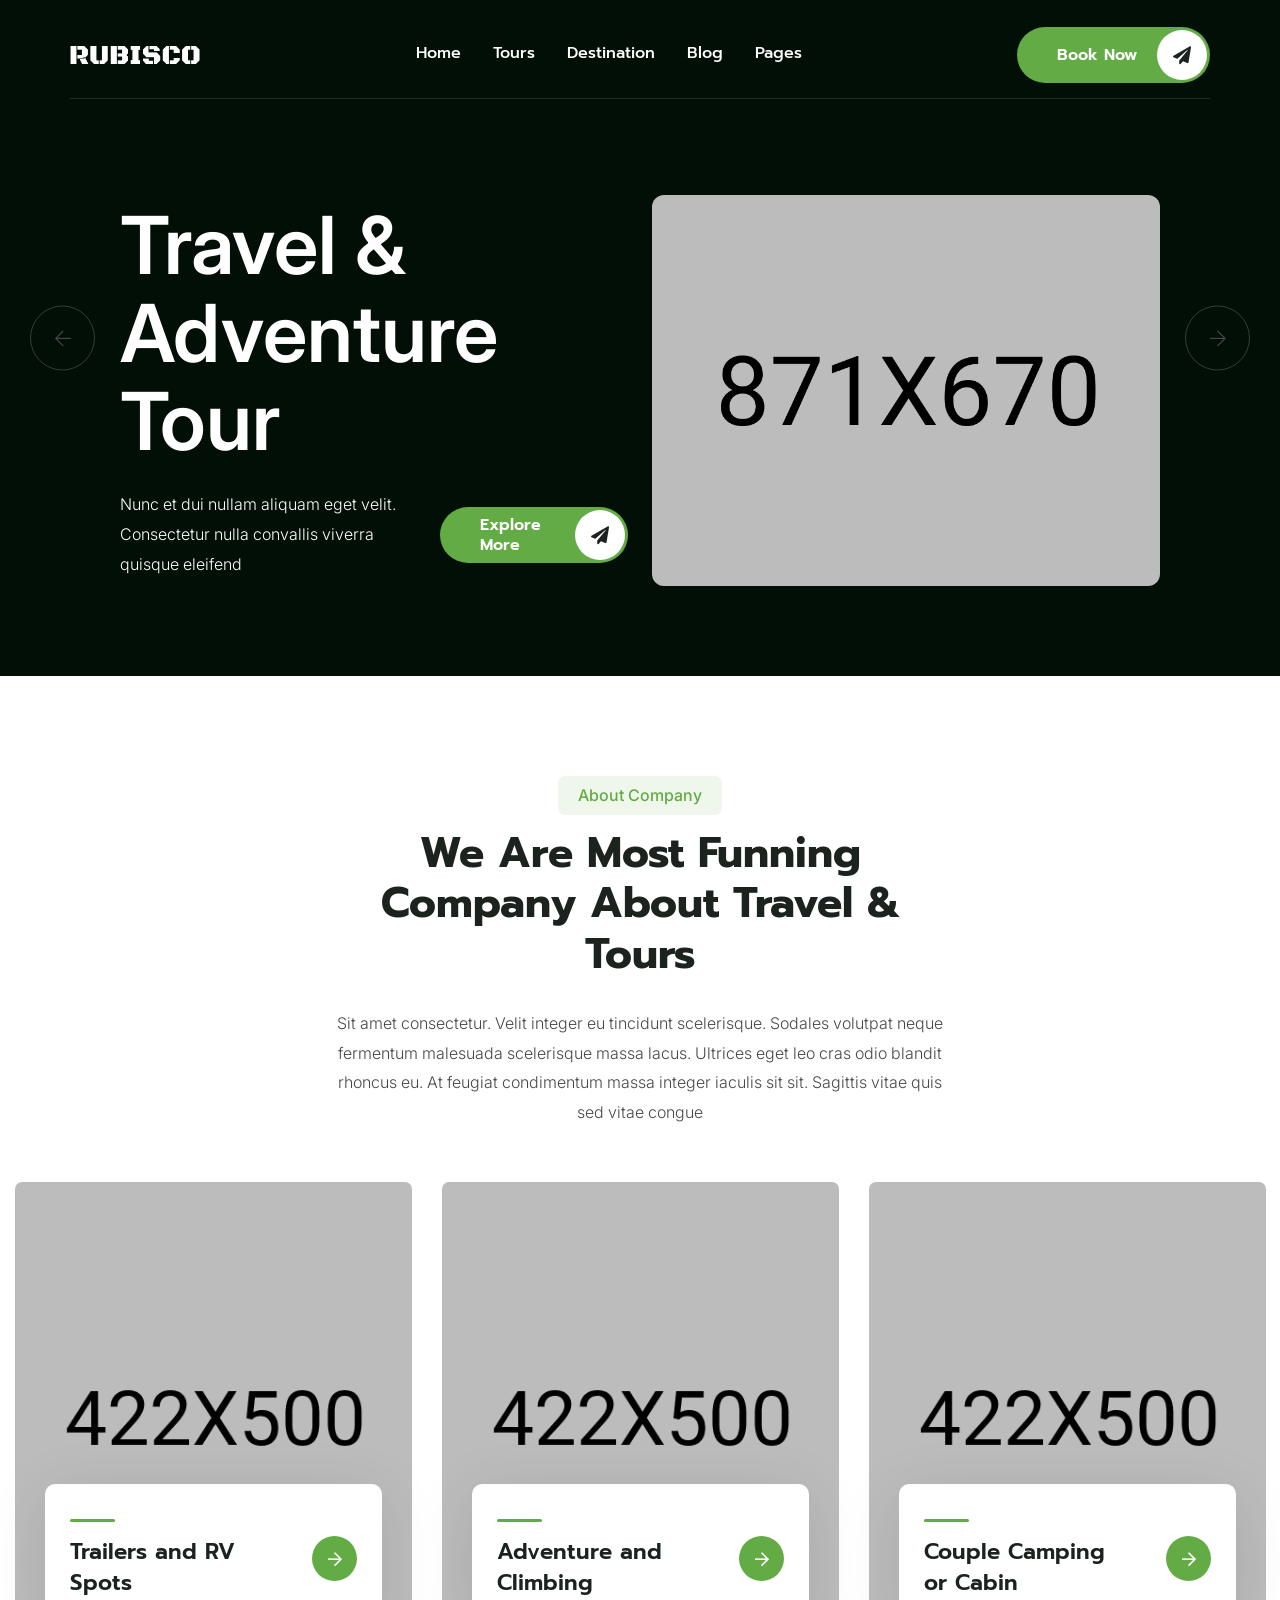
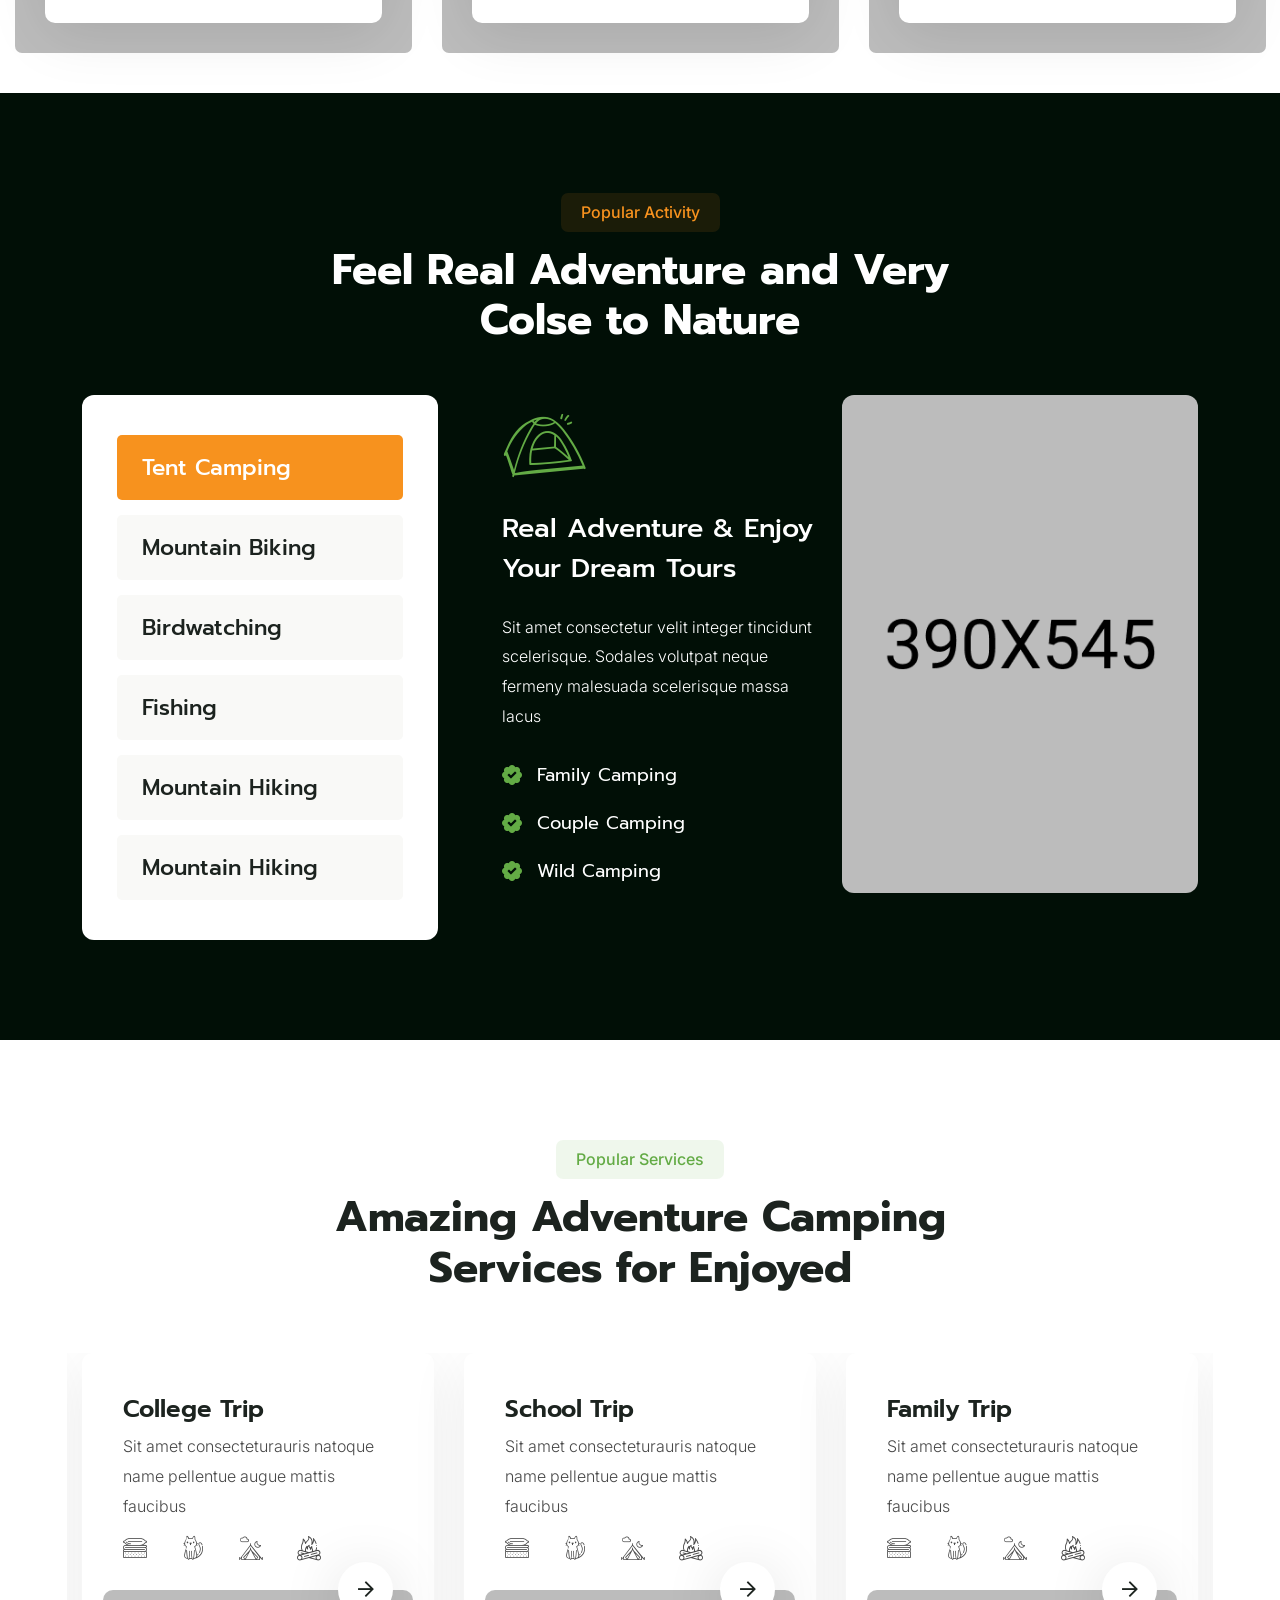
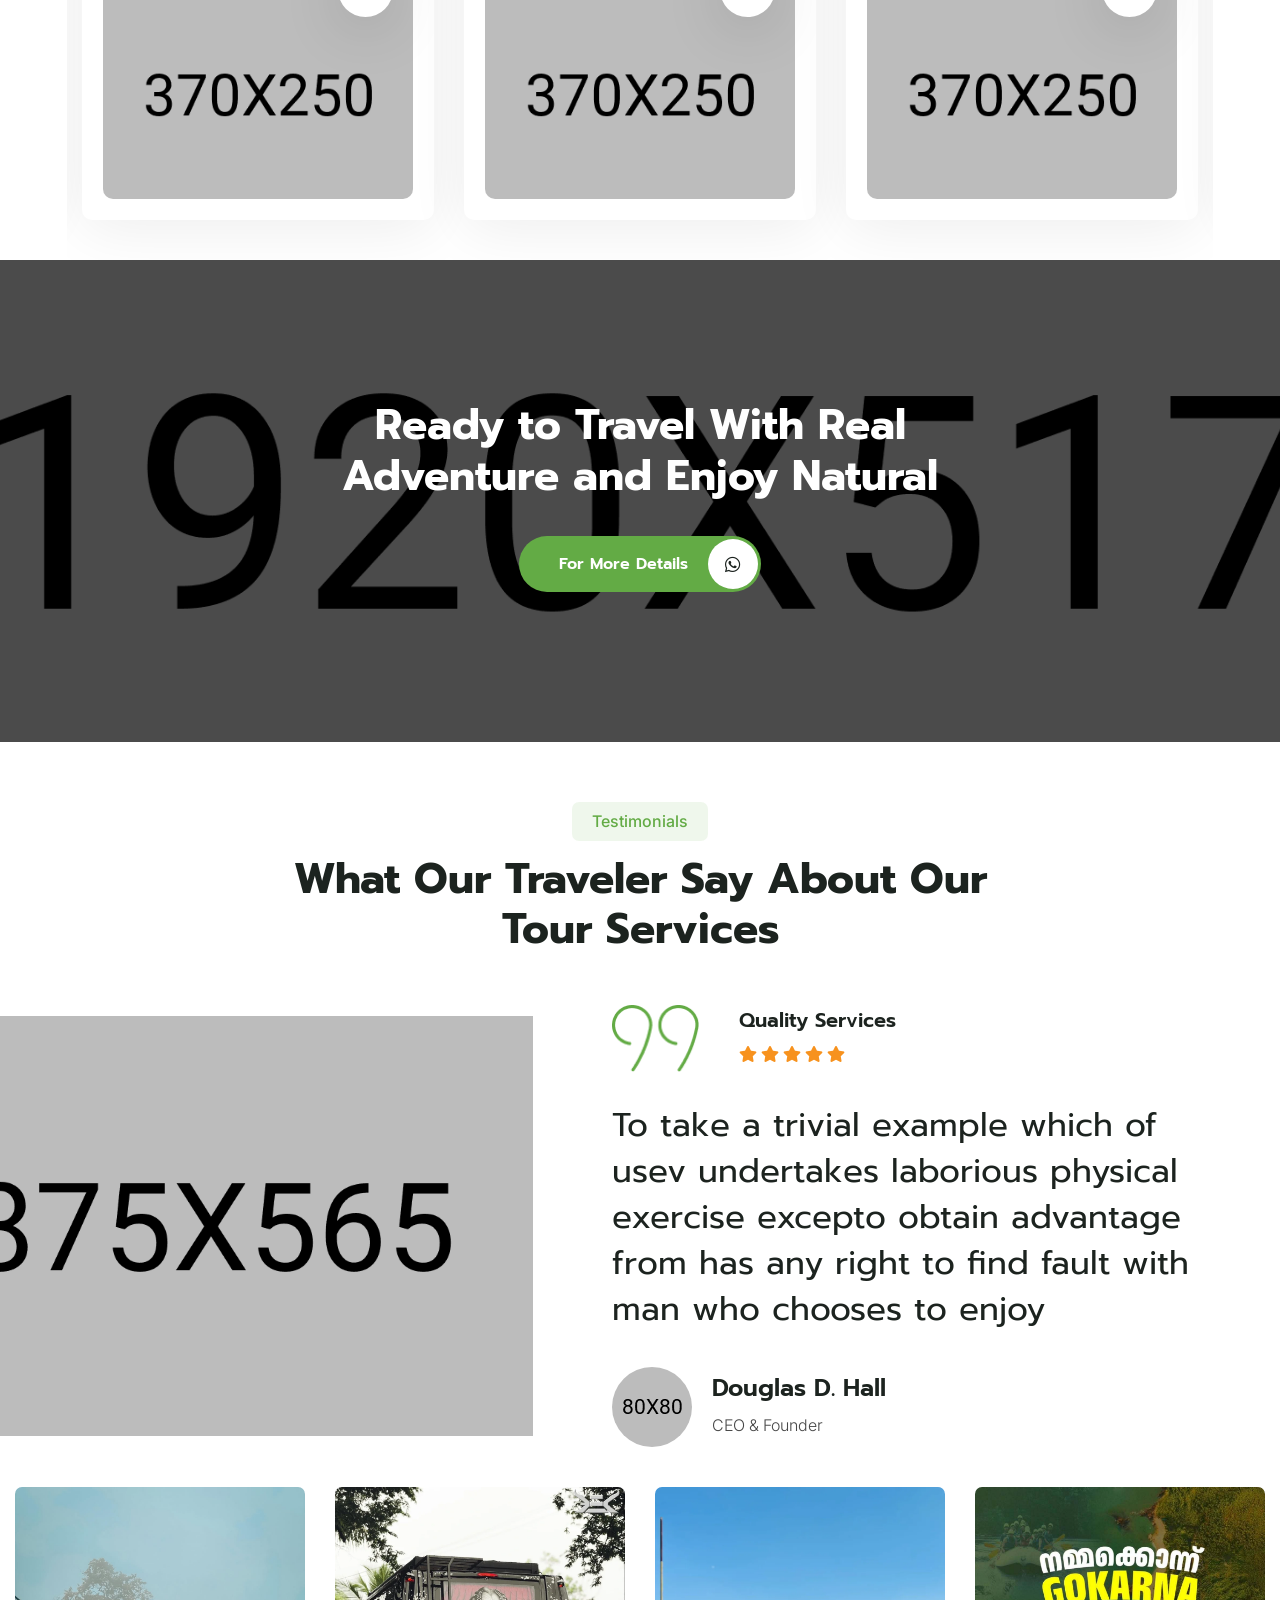
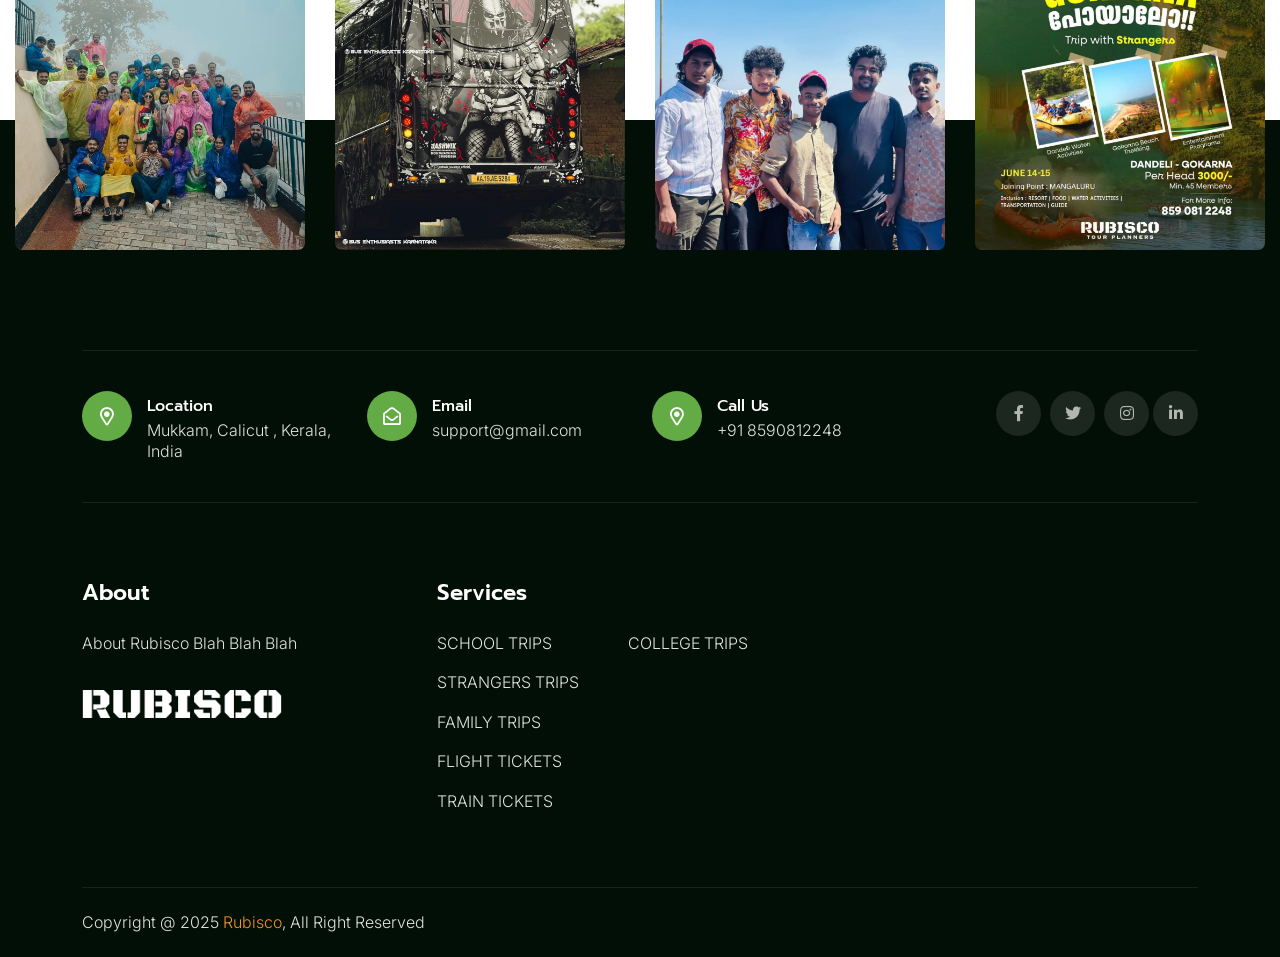
==== commit 914d0de9: "adeel oke clear" ====
--- a/index.html
+++ b/index.html
@@ -1,120 +1,124 @@
 <!DOCTYPE html>
 <html lang="zxx">
-    <head>
-        <!--====== Required meta tags ======-->
-        <meta charset="utf-8">
-        <meta http-equiv="x-ua-compatible" content="ie=edge">
-        <meta name="description" content="Adventure, Tours, Travel">
-        <meta name="viewport" content="width=device-width, initial-scale=1, shrink-to-fit=no">
-        <!--====== Title ======-->
-        <title>Rubisco - Tours and Travels </title>
-        <!--====== Favicon Icon ======-->
-        <link rel="shortcut icon" href="assets/images/favicon.png" type="image/png">
-        <!--====== Google Fonts ======-->
-        <link href="https://fonts.googleapis.com/css2?family=Prompt:wght@300;400;500;600;700;800&display=swap" rel="stylesheet">
-        <!--====== Flaticon css ======-->
-        <link rel="stylesheet" href="assets/fonts/flaticon/flaticon_gowilds.css">
-        <!--====== FontAwesome css ======-->
-        <link rel="stylesheet" href="assets/fonts/fontawesome/css/all.min.css">
-        <!--====== Bootstrap css ======-->
-        <link rel="stylesheet" href="assets/vendor/bootstrap/css/bootstrap.min.css">
-        <!--====== magnific-popup css ======-->
-        <link rel="stylesheet" href="assets/vendor/magnific-popup/dist/magnific-popup.css">
-        <!--====== Slick-popup css ======-->
-        <link rel="stylesheet" href="assets/vendor/slick/slick.css">
-        <!--====== Jquery UI css ======-->
-        <link rel="stylesheet" href="assets/vendor/jquery-ui/jquery-ui.min.css">
-        <!--====== Nice Select css ======-->
-        <link rel="stylesheet" href="assets/vendor/nice-select/css/nice-select.css">
-        <!--====== Animate css ======-->
-        <link rel="stylesheet" href="assets/vendor/animate.css">
-        <!--====== Default css ======-->
-        <link rel="stylesheet" href="assets/css/default.css">
-        <!--====== Style css ======-->
-        <link rel="stylesheet" href="assets/css/style.css">
-        <link rel="stylesheet" href="https://cdnjs.cloudflare.com/ajax/libs/font-awesome/6.5.0/css/all.min.css" integrity="sha512-..." crossorigin="anonymous" referrerpolicy="no-referrer" />
 
-    </head>
-    <body>
-        <!--====== Start Preloader ======-->
-        <div class="preloader">
+<head>
+    <!--====== Required meta tags ======-->
+    <meta charset="utf-8">
+    <meta http-equiv="x-ua-compatible" content="ie=edge">
+    <meta name="description" content="Adventure, Tours, Travel">
+    <meta name="viewport" content="width=device-width, initial-scale=1, shrink-to-fit=no">
+    <!--====== Title ======-->
+    <title>Gowilds - Tours and Travel HTML Template</title>
+    <!--====== Favicon Icon ======-->
+    <link rel="shortcut icon" href="assets/images/favicon.ico" type="image/png">
+    <!--====== Google Fonts ======-->
+    <link href="https://fonts.googleapis.com/css2?family=Prompt:wght@300;400;500;600;700;800&display=swap"
+        rel="stylesheet">
+    <!--====== Flaticon css ======-->
+    <link rel="stylesheet" href="assets/fonts/flaticon/flaticon_gowilds.css">
+    <!--====== FontAwesome css ======-->
+    <link rel="stylesheet" href="assets/fonts/fontawesome/css/all.min.css">
+    <!--====== Bootstrap css ======-->
+    <link rel="stylesheet" href="assets/vendor/bootstrap/css/bootstrap.min.css">
+    <!--====== magnific-popup css ======-->
+    <link rel="stylesheet" href="assets/vendor/magnific-popup/dist/magnific-popup.css">
+    <!--====== Slick-popup css ======-->
+    <link rel="stylesheet" href="assets/vendor/slick/slick.css">
+    <!--====== Jquery UI css ======-->
+    <link rel="stylesheet" href="assets/vendor/jquery-ui/jquery-ui.min.css">
+    <!--====== Nice Select css ======-->
+    <link rel="stylesheet" href="assets/vendor/nice-select/css/nice-select.css">
+    <!--====== Animate css ======-->
+    <link rel="stylesheet" href="assets/vendor/animate.css">
+    <!--====== Default css ======-->
+    <link rel="stylesheet" href="assets/css/default.css">
+    <!--====== Style css ======-->
+    <link rel="stylesheet" href="assets/css/style.css">
+    <link rel="stylesheet" href="assets/css/custom.css">
+</head>
+
+<body>
+    <!--====== Start Preloader ======-->
+    <!-- <div class="preloader">
             <div class="loader">
                 <div class="pre-shadow"></div>
                 <div class="pre-box"></div>
             </div>
-        </div><!--====== End Preloader ======-->
-        <!--====== Search From ======-->
-		<div class="modal fade search-modal" id="search-modal">
-            <div class="modal-dialog modal-dialog-centered">
-                <div class="modal-content">
-                    <form>
-                        <div class="form_group">
-                        	<input type="search" class="form_control" placeholder="Search here" name="search">
-                        	<label><i class="fa fa-search"></i></label>
-                        </div>
-                    </form>
-                </div>
-            </div>
-        </div><!--====== Search From ======-->
-        <!--====== Header Area ======-->
-        <header class="header-area header-one transparent-header">
-            <!--====== Header Navigation ======-->
-            <div class="header-navigation navigation-white">
-                <div class="nav-overlay"></div>
-                <div class="container-fluid">
-                    <div class="primary-menu">
+        </div>====== End Preloader ====== -->
+    <!--====== Search From ======-->
+    <div class="modal fade search-modal" id="search-modal">
+        <div class="modal-dialog modal-dialog-centered">
+            <div class="modal-content">
+                <form>
+                    <div class="form_group">
+                        <input type="search" class="form_control" placeholder="Search here" name="search">
+                        <label><i class="fa fa-search"></i></label>
+                    </div>
+                </form>
+            </div>
+        </div>
+    </div><!--====== Search From ======-->
+    <!--====== Header Area ======-->
+    <header class="header-area header-one transparent-header">
+        <!--====== Header Navigation ======-->
+        <div class="header-navigation navigation-white">
+            <div class="nav-overlay"></div>
+            <div class="container-fluid">
+                <div class="primary-menu">
+                    <!--====== Site Branding ======-->
+                    <div class="site-branding">
+                        <a href="index.html" class="brand-logo">
+                            <img src="assets/images/logo/logo-no-background.png" alt="Site Logo" style="width: 130px;">
+                        </a>
+                    </div>
+                    <!--====== Nav Menu ======-->
+                    <div class="nav-menu">
                         <!--====== Site Branding ======-->
-                        <div class="site-branding">
-<a href="index.html" class="brand-logo">
-    <img src="assets/images/logo/logo-no-background.png" alt="Site Logo" style="width: 130px;">
-</a>
-                        </div>
-                        <!--====== Nav Menu ======-->
-                        <div class="nav-menu">
-                            <!--====== Site Branding ======-->
-                            <div class="mobile-logo mb-30 d-block d-xl-none">
-                                <a href="index.html" class="brand-logo"><img src="assets/images/logo/logo-black.png" alt="Site Logo"></a>
-                            </div>
-                            <!--=== Nav Search ===-->
-                            <div class="nav-search mb-30 d-block d-xl-none ">
-                                <form>
-                                    <div class="form_group">
-                                        <input type="email" class="form_control" placeholder="Search Here" name="email" required>
-                                        <button class="search-btn"><i class="fas fa-search"></i></button>
-                                    </div>
-                                </form>
-                            </div>
-                            <!--====== main Menu ======-->
-                            <nav class="main-menu">
-                                <ul>
-                                    <li class="menu-item has-children"><a href="#">Home</a>
-                                        <!-- <ul class="sub-menu">
+                        <div class="mobile-logo mb-30 d-block d-xl-none">
+                            <a href="index.html" class="brand-logo"><img src="assets/images/logo/logo-black.png"
+                                    alt="Site Logo"></a>
+                        </div>
+                        <!--=== Nav Search ===-->
+                        <div class="nav-search mb-30 d-block d-xl-none ">
+                            <form>
+                                <div class="form_group">
+                                    <input type="email" class="form_control" placeholder="Search Here" name="email"
+                                        required>
+                                    <button class="search-btn"><i class="fas fa-search"></i></button>
+                                </div>
+                            </form>
+                        </div>
+                        <!--====== main Menu ======-->
+                        <nav class="main-menu">
+                            <ul>
+                                <li class="menu-item has-children"><a href="#">Home</a>
+                                    <!-- <ul class="sub-menu">
                                             <li><a href="index.html">Home 01</a></li>
                                             <li><a href="index-2.html">Home 02</a></li>
                                             <li><a href="index-3.html">Home 03</a></li>
                                             <li><a href="index-4.html">Home 04</a></li>
                                         </ul> -->
-                                    </li>
-                                    <li class="menu-item has-children"><a href="#">About</a>
-                                        <!-- <ul class="sub-menu">
+                                </li>
+                                <li class="menu-item has-children"><a href="#">Tours</a>
+                                    <!-- <ul class="sub-menu">
                                             <li><a href="tour.html">Tours</a></li>
                                             <li><a href="tour-details.html">Tours Details</a></li>
                                         </ul> -->
-                                    </li>
-                                    <li class="menu-item has-children"><a href="#">Services</a>
-                                        <!-- <ul class="sub-menu">
+                                </li>
+                                <li class="menu-item has-children"><a href="#">Destination</a>
+                                    <!-- <ul class="sub-menu">
                                             <li><a href="destination.html">Destination</a></li>
                                             <li><a href="destination-details.html">Destination Details</a></li>
                                         </ul> -->
-                                    </li>
-                                    <li class="menu-item has-children"><a href="#">Packages</a>
-                                        <!-- <ul class="sub-menu">
+                                </li>
+                                <li class="menu-item has-children"><a href="#">Blog</a>
+                                    <!-- <ul class="sub-menu">
                                             <li><a href="blog-list.html">Blog List</a></li>
                                             <li><a href="blog-details.html">Blog Details</a></li>
                                         </ul> -->
-                                    </li>
-                                    <li class="menu-item has-children"><a href="#">Contact</a>
-                                        <!-- <ul class="sub-menu">
+                                </li>
+                                <li class="menu-item has-children"><a href="#">Pages</a>
+                                    <!-- <ul class="sub-menu">
                                             <li><a href="about.html">About Us</a></li>
                                             <li><a href="gallery.html">Our Gallery</a></li>
                                             <li><a href="events.html">Our Events</a></li>
@@ -122,1051 +126,985 @@
                                             <li><a href="product-details.html">Product Details</a></li>
                                             <li><a href="contact.html">Contact</a></li>
                                         </ul> -->
-                                    </li>
-                                    <!-- <li class="menu-item search-item">
+                                </li>
+                                <!-- <li class="menu-item search-item">
                                         <div class="search-btn" data-bs-toggle="modal" data-bs-target="#search-modal"><i class="far fa-search"></i></div>
                                     </li> -->
-                                </ul>
-                            </nav>
-                            <!--====== Menu Button ======-->
-              <div class="menu-button mt-40 d-xl-none">
-    <a href="https://wa.me/919876543210" class="main-btn secondary-btn">
-      Chat on WhatsApp <i class="fab fa-whatsapp"></i>
-    </a>
-  </div>
-                        </div>
-                        <!--====== Nav Right Item ======-->
-                        <div class="nav-right-item">
-                            <div class="menu-button d-xl-block d-none">
-                                <a href="contact.html" class="main-btn primary-btn">Book Now<i class="fas fa-paper-plane"></i></a>
-                            </div>
-                            <div class="navbar-toggler">
-                                <span></span>
-                                <span></span>
-                                <span></span>
-                            </div>
-                        </div>
-                    </div>
-                </div>
-            </div>
-        </header><!--====== End Area ======-->
-        <!--====== Start Hero Section ======-->
-        <section class="hero-section">
-            <!--=== Hero Wrapper ===-->
-            <div class="hero-wrapper black-bg">
-                <!--=== Hero Slider ===-->
-                <div class="hero-slider-one">
-                    <!--=== Single Slider ===-->
-                    <div class="single-slider">
-                        <div class="container-fluid">
-                            <div class="row align-items-center">
-                                <div class="col-xl-6">
-                                    <!--=== Hero Content ===-->
-             <div class="hero-content text-white">
-    <h1 data-animation="fadeInDown" data-delay=".4s">Every Journey Tells a Story</h1>
-    <div class="text-button d-flex align-items-center">
-        <p data-animation="fadeInLeft" data-delay=".5s">Discover real destinations and create lasting memories with our friendly local guides.</p>
-        <div class="hero-button" data-animation="fadeInRight" data-delay=".6s"> 
-            <a href="about.html" class="main-btn primary-btn">Begin Your Story<i class="fas fa-feather-alt"></i></a>
+                            </ul>
+                        </nav>
+                        <!--====== Menu Button ======-->
+                        <div class="menu-button mt-40 d-xl-none">
+                            <a href="contact.html" class="main-btn secondary-btn">Book Now<i
+                                    class="fas fa-paper-plane"></i></a>
+                        </div>
+                    </div>
+                    <!--====== Nav Right Item ======-->
+                    <div class="nav-right-item">
+                        <div class="menu-button d-xl-block d-none">
+                            <a href="contact.html" class="main-btn primary-btn">Book Now<i
+                                    class="fas fa-paper-plane"></i></a>
+                        </div>
+                        <div class="navbar-toggler">
+                            <span></span>
+                            <span></span>
+                            <span></span>
+                        </div>
+                    </div>
+                </div>
+            </div>
         </div>
-    </div>
-</div>
-                                </div>
-                                <div class="col-xl-6">
-                                    <!--=== Hero Image ===-->
-                                    <div class="hero-image" data-animation="fadeInRight">
-                                        <img src="assets/images/hero/hero.jpg" alt="Hero Image">
-                                    </div>
-                                </div>
-                            </div>
-                        </div>
-                    </div>
-                    <!--=== Single Slider ===-->
-                    <div class="single-slider">
-                        <div class="container-fluid">
-                            <div class="row align-items-center">
-                                <div class="col-xl-6">
-                                    <!--=== Hero Content ===-->
-                                    <div class="hero-content text-white">
-    <h1 data-animation="fadeInDown" data-delay=".4s">Your Next Adventure Awaits</h1>
-    <div class="text-button d-flex align-items-center">
-        <p data-animation="fadeInLeft" data-delay=".5s">Discover unforgettable places and authentic experiences with our passionate local guides.</p>
-        <div class="hero-button" data-animation="fadeInRight" data-delay=".6s"> 
-            <a href="tours.html" class="main-btn primary-btn">Explore Our Tours<i class="fas fa-route"></i></a>
+    </header><!--====== End Area ======-->
+    <!--====== Start Hero Section ======-->
+    <section class="hero-section">
+        <!--=== Hero Wrapper ===-->
+        <div class="hero-wrapper black-bg">
+            <!--=== Hero Slider ===-->
+            <div class="hero-slider-one">
+                <!--=== Single Slider ===-->
+                <div class="single-slider">
+                    <div class="container-fluid">
+                        <div class="row align-items-center">
+                            <div class="col-xl-6">
+                                <!--=== Hero Content ===-->
+                                <div class="hero-content text-white">
+                                    <h1 data-animation="fadeInDown" data-delay=".4s">Travel &
+                                        Adventure
+                                        Camping</h1>
+                                    <div class="text-button d-flex align-items-center">
+                                        <p data-animation="fadeInLeft" data-delay=".5s">Nunc et dui nullam aliquam eget
+                                            velit. Consectetur nulla convallis
+                                            viverra quisque eleifend</p>
+                                        <div class="hero-button" data-animation="fadeInRight" data-delay=".6s">
+                                            <a href="about.html" class="main-btn primary-btn">Explore More<i
+                                                    class="fas fa-paper-plane"></i></a>
+                                        </div>
+                                    </div>
+                                </div>
+                            </div>
+                            <div class="col-xl-6">
+                                <!--=== Hero Image ===-->
+                                <div class="hero-image" data-animation="fadeInRight">
+                                    <img src="assets/images/hero/hero-one_img-1.jpg" alt="Hero Image">
+                                </div>
+                            </div>
+                        </div>
+                    </div>
+                </div>
+                <!--=== Single Slider ===-->
+                <div class="single-slider">
+                    <div class="container-fluid">
+                        <div class="row align-items-center">
+                            <div class="col-xl-6">
+                                <!--=== Hero Content ===-->
+                                <div class="hero-content text-white">
+                                    <h1 data-animation="fadeInDown" data-delay=".4s">Travel &
+                                        Adventure
+                                        Tour</h1>
+                                    <div class="text-button d-flex align-items-center">
+                                        <p data-animation="fadeInLeft" data-delay=".5s">Nunc et dui nullam aliquam eget
+                                            velit. Consectetur nulla convallis
+                                            viverra quisque eleifend</p>
+                                        <div class="hero-button" data-animation="fadeInRight" data-delay=".6s">
+                                            <a href="about.html" class="main-btn primary-btn">Explore More<i
+                                                    class="fas fa-paper-plane"></i></a>
+                                        </div>
+                                    </div>
+                                </div>
+                            </div>
+                            <div class="col-xl-6">
+                                <!--=== Hero Image ===-->
+                                <div class="hero-image" data-animation="fadeInRight">
+                                    <img src="assets/images/hero/hero-one_img-2.jpg" alt="Hero Image">
+                                </div>
+                            </div>
+                        </div>
+                    </div>
+                </div>
+            </div>
         </div>
-    </div>
-</div>
-                                </div>
-                                <div class="col-xl-6">
-                                    <!--=== Hero Image ===-->
-                                    <div class="hero-image" data-animation="fadeInRight">
-                                        <img src="assets/images/hero/hero2.jpg" alt="Hero Image">
-                                    </div>
-                                </div>
-                            </div>
-                        </div>
-                    </div>
-                </div>
-            </div>
-        </section><!--====== End Hero Section ======-->
-        <!--====== Start About Section ======-->
-        <section class="about-section pt-100">
-            <div class="container-fluid">
-                <div class="row justify-content-center">
-                    <div class="col-xl-6 col-lg-9">
-                        <!--=== About Content Box ===-->
-                        <div class="about-content-box text-center mb-55 wow fadeInDown">
-                            <div class="section-title mb-30">
-                                <span class="sub-title">About Company</span>
-                                <h2>We Are Most Funning Company
-                                    About Travel & Tours</h2>
-                            </div>
-                            <p>Sit amet consectetur. Velit integer eu tincidunt scelerisque. Sodales volutpat neque fermentum
-                                malesuada scelerisque massa lacus. Ultrices eget leo cras odio blandit rhoncus eu. At feugiat
-                                condimentum massa integer iaculis sit sit. Sagittis vitae quis sed vitae congue</p>
-                        </div>
-                    </div>
-                </div>
-                <div class="slider-active-4-item wow fadeInUp">
-                    <!--=== Features Image Item ===-->
-                    <div class="single-features-item mb-40">
-                        <div class="img-holder">
-                            <img src="assets/images/features/feat-1.jpg" alt="Features Image">
-                            <div class="content">
-                                <div class="text">
-                                    <h4 class="title">Tent Camping
-                                        Services</h4>
-                                    <a href="#" class="icon-btn"><i class="far fa-arrow-right"></i></a>
-                                </div>
-                                <p>Set unde omnis estenatus voluptatem aperiae.</p>
-                            </div>
-                        </div>
-                    </div>
-                    <!--=== Features Image Item ===-->
-                    <div class="single-features-item mb-40">
-                        <div class="img-holder">
-                            <img src="assets/images/features/feat-2.jpg" alt="Features Image">
-                            <div class="content">
-                                <div class="text">
-                                    <h4 class="title">Trailers and RV Spots</h4>
-                                    <a href="#" class="icon-btn"><i class="far fa-arrow-right"></i></a>
-                                </div>
-                                <p>Set unde omnis estenatus voluptatem aperiae.</p>
-                            </div>
-                        </div>
-                    </div>
-                    <!--=== Features Image Item ===-->
-                    <div class="single-features-item mb-40">
-                        <div class="img-holder">
-                            <img src="assets/images/features/feat-3.jpg" alt="Features Image">
-                            <div class="content">
-                                <div class="text">
-                                    <h4 class="title">Adventure and Climbing</h4>
-                                    <a href="#" class="icon-btn"><i class="far fa-arrow-right"></i></a>
-                                </div>
-                                <p>Set unde omnis estenatus voluptatem aperiae.</p>
-                            </div>
-                        </div>
-                    </div>
-                    <!--=== Features Image Item ===-->
-                    <div class="single-features-item mb-40">
-                        <div class="img-holder">
-                            <img src="assets/images/features/feat-4.jpg" alt="Features Image">
-                            <div class="content">
-                                <div class="text">
-                                    <h4 class="title">Couple Camping
-                                        or Cabin</h4>
-                                    <a href="#" class="icon-btn"><i class="far fa-arrow-right"></i></a>
-                                </div>
-                                <p>Set unde omnis estenatus voluptatem aperiae.</p>
-                            </div>
-                        </div>
-                    </div>
-                </div>
-            </div>
-        </section><!--====== End Hero Section ======-->
-        <!--====== Start Booking Section ======-->
-        <section class="booking-section pt-60 pb-50">
-            <div class="container">
-                <div class="row align-items-xl-center">
-                    <div class="col-lg-6">
-                        <!--=== Booking Content Box ===-->
-                        <div class="booking-content-box mb-50 wow fadeInLeft">
-                            <div class="section-title mb-50">
-                                <span class="sub-title">Availability</span>
-                                <h2>Booking Your Best Tour
-                                    Camping Availability</h2>
-                            </div>
-                            <form class="booking-form">
-                                <div class="row">
-                                    <div class="col-md-6">
-                                        <div class="form_group">
-                                            <label><i class="far fa-calendar-alt"></i></label>
-                                            <input type="text" class="form_control datepicker" placeholder="Check In">
-                                        </div>
-                                    </div>
-                                    <div class="col-md-6">
-                                        <div class="form_group">
-                                            <label><i class="far fa-calendar-alt"></i></label>
-                                            <input type="text" class="form_control datepicker" placeholder="Check Out">
-                                        </div>
-                                    </div>
-                                    <div class="col-md-6">
-                                        <div class="form_group">
-                                            <label><i class="far fa-user-alt"></i></label>
-                                            <input type="text" class="form_control" placeholder="Guest" name="text">
-                                        </div>
-                                    </div>
-                                    <div class="col-md-6">
-                                        <div class="form_group">
-                                            <select class="wide">
-                                                <option data-display="Accommodations">Accommodations</option>
-                                                <option value="01">Classic Tent</option>
-                                                <option value="01">Forest Camping</option>
-                                                <option value="01">Small Trailer</option>
-                                                <option value="01">Tree House Tent</option>
-                                                <option value="01">Tent Camping</option>
-                                                <option value="01">Couple Tent</option>
-                                            </select>
-                                        </div>
-                                    </div>
-                                    <div class="col-md-12">
-                                        <textarea name="comments" placeholder="Comments" class="form_control" cols="8" rows="3"></textarea>
-                                    </div>
-                                    <div class="col-md-12">
-                                        <div class="form_group">
-                                            <button class="main-btn primary-btn">Check availability<i class="fas fa-paper-plane"></i></button>
-                                        </div>
-                                    </div>
-                                </div>
-                            </form>
-                        </div>
-                    </div>
-                    <div class="col-lg-6">
-                        <!--=== Booking Image Box ===-->
-                        <div class="booking-image-box mb-50 ml-lg-45 wow fadeInRight">
-                            <img src="assets/images/contact/contact-1.jpg" class="radius-60" alt="Contact Image">
-                        </div>
-                    </div>
-                </div>
-            </div>
-        </section><!--====== End Hero Section ======-->
-        <!--====== Start Activity Section ======-->
-        <section class="activity-section">
-            <div class="activity-wrapper-bgc  text-white black-bg">
-                <div class="container">
-                    <div class="row justify-content-center">
-                        <div class="col-xl-7">
-                            <div class="section-title text-center mb-50 wow fadeInDown">
-                                <span class="sub-title">Popular Activity</span>
-                                <h2>Feel Real Adventure and Very
-                                    Colse to Nature</h2>
-                            </div>
-                        </div>
-                    </div>
-                    <div class="row">
-                        <div class="col-lg-4">
-                            <!--=== Activity Nav Tab ===-->
-                            <div class="activity-nav-tab mb-50 wow fadeInLeft">
-                                <ul class="nav nav-tabs">
-                                    <li>
-                                        <a href="#tab1" class="nav-link active" data-bs-toggle="tab" data-bs-target="#tab1">Tent Camping</a>
-                                    </li>
-                                    <li>
-                                        <a href="#tab2" class="nav-link" data-bs-toggle="tab" data-bs-target="#tab2">Mountain Biking</a>
-                                    </li>
-                                    <li>
-                                        <a href="#tab3" class="nav-link" data-bs-toggle="tab" data-bs-target="#tab3">Birdwatching</a>
-                                    </li>
-                                    <li>
-                                        <a href="#tab4" class="nav-link" data-bs-toggle="tab" data-bs-target="#tab4">Fishing</a>
-                                    </li>
-                                    <li>
-                                        <a href="#tab5" class="nav-link" data-bs-toggle="tab" data-bs-target="#tab5">Mountain Hiking</a>
-                                    </li>
-                                    <li>
-                                        <a href="#tab6" class="nav-link" data-bs-toggle="tab" data-bs-target="#tab6">Mountain Hiking</a>
-                                    </li>
-                                </ul>
-                            </div>
-                        </div>
-                        <div class="col-lg-8">
-                            <!--=== Tab Content ===-->
-                            <div class="tab-content mb-50 wow fadeInRight">
-                                <!--=== Tab Pane ===-->
-                                <div class="tab-pane fade show active" id="tab1">
-                                    <div class="row align-items-center">
-                                        <div class="col-md-6">
-                                            <!--=== Activity Content Box ===-->
-                                            <div class="activity-content-box pl-lg-40">
-                                                <div class="icon">
-                                                    <i class="flaticon-camp"></i>
-                                                </div>
-                                                <h3 class="title">Real Adventure & Enjoy
-                                                    Your Dream Tours</h3>
-                                                <p>Sit amet consectetur velit integer tincidunt
-                                                    scelerisque. Sodales volutpat neque fermeny
-                                                    malesuada scelerisque massa lacus</p>
-                                                <ul class="check-list">
-                                                    <li><i class="fas fa-badge-check"></i>Family Camping</li>
-                                                    <li><i class="fas fa-badge-check"></i>Couple Camping</li>
-                                                    <li><i class="fas fa-badge-check"></i>Wild Camping</li>
-                                                </ul>
-                                            </div>
-                                        </div>
-                                        <div class="col-md-6">
-                                            <!--=== Activity Image Box ===-->
-                                            <div class="activity-image-box">
-                                                <img src="assets/images/gallery/activity.jpg" class="radius-12" alt="Image">
-                                            </div>
-                                        </div>
-                                    </div>
-                                </div>
-                                <!--=== Tab Pane ===-->
-                                <div class="tab-pane fade" id="tab2">
-                                    <div class="row align-items-center">
-                                        <div class="col-md-6">
-                                            <!--=== Activity Content Box ===-->
-                                            <div class="activity-content-box pl-lg-40">
-                                                <div class="icon">
-                                                    <i class="flaticon-camp"></i>
-                                                </div>
-                                                <h3 class="title">Real Adventure & Enjoy
-                                                    Your Dream Tours</h3>
-                                                <p>Sit amet consectetur velit integer tincidunt
-                                                    scelerisque. Sodales volutpat neque fermeny
-                                                    malesuada scelerisque massa lacus</p>
-                                                <ul class="check-list">
-                                                    <li><i class="fas fa-badge-check"></i>Family Camping</li>
-                                                    <li><i class="fas fa-badge-check"></i>Couple Camping</li>
-                                                    <li><i class="fas fa-badge-check"></i>Wild Camping</li>
-                                                </ul>
-                                            </div>
-                                        </div>
-                                        <div class="col-lg-6">
-                                            <!--=== Acctivity Image Box ===-->
-                                            <div class="activity-image-box">
-                                                <img src="assets/images/gallery/activity.jpg" class="radius-12" alt="Image">
-                                            </div>
-                                        </div>
-                                    </div>
-                                </div>
-                                <!--=== Tab Pane ===-->
-                                <div class="tab-pane fade" id="tab3">
-                                    <div class="row align-items-center">
-                                        <div class="col-md-6">
-                                            <!--=== Activity Content Box ===-->
-                                            <div class="activity-content-box pl-lg-40">
-                                                <div class="icon">
-                                                    <i class="flaticon-camp"></i>
-                                                </div>
-                                                <h3 class="title">Real Adventure & Enjoy
-                                                    Your Dream Tours</h3>
-                                                <p>Sit amet consectetur velit integer tincidunt
-                                                    scelerisque. Sodales volutpat neque fermeny
-                                                    malesuada scelerisque massa lacus</p>
-                                                <ul class="check-list">
-                                                    <li><i class="fas fa-badge-check"></i>Family Camping</li>
-                                                    <li><i class="fas fa-badge-check"></i>Couple Camping</li>
-                                                    <li><i class="fas fa-badge-check"></i>Wild Camping</li>
-                                                </ul>
-                                            </div>
-                                        </div>
-                                        <div class="col-lg-6">
-                                            <!--=== Activity Image Box ===-->
-                                            <div class="activity-image-box">
-                                                <img src="assets/images/gallery/activity.jpg" class="radius-12" alt="Image">
-                                            </div>
-                                        </div>
-                                    </div>
-                                </div>
-                                <!--=== Tab Pane ===-->
-                                <div class="tab-pane fade" id="tab4">
-                                    <div class="row align-items-center">
-                                        <div class="col-md-6">
-                                            <!--=== Activity Content Box ===-->
-                                            <div class="activity-content-box pl-lg-40">
-                                                <div class="icon">
-                                                    <i class="flaticon-camp"></i>
-                                                </div>
-                                                <h3 class="title">Real Adventure & Enjoy
-                                                    Your Dream Tours</h3>
-                                                <p>Sit amet consectetur velit integer tincidunt
-                                                    scelerisque. Sodales volutpat neque fermeny
-                                                    malesuada scelerisque massa lacus</p>
-                                                <ul class="check-list">
-                                                    <li><i class="fas fa-badge-check"></i>Family Camping</li>
-                                                    <li><i class="fas fa-badge-check"></i>Couple Camping</li>
-                                                    <li><i class="fas fa-badge-check"></i>Wild Camping</li>
-                                                </ul>
-                                            </div>
-                                        </div>
-                                        <div class="col-lg-6">
-                                            <!--=== Activity Image Box ===-->
-                                            <div class="activity-image-box">
-                                                <img src="assets/images/gallery/activity.jpg" class="radius-12" alt="Image">
-                                            </div>
-                                        </div>
-                                    </div>
-                                </div>
-                                <!--=== Tab Pane ===-->
-                                <div class="tab-pane fade" id="tab5">
-                                    <div class="row align-items-center">
-                                        <div class="col-md-6">
-                                            <!--=== Activity Content Box ===-->
-                                            <div class="activity-content-box pl-lg-40">
-                                                <div class="icon">
-                                                    <i class="flaticon-camp"></i>
-                                                </div>
-                                                <h3 class="title">Real Adventure & Enjoy
-                                                    Your Dream Tours</h3>
-                                                <p>Sit amet consectetur velit integer tincidunt
-                                                    scelerisque. Sodales volutpat neque fermeny
-                                                    malesuada scelerisque massa lacus</p>
-                                                <ul class="check-list">
-                                                    <li><i class="fas fa-badge-check"></i>Family Camping</li>
-                                                    <li><i class="fas fa-badge-check"></i>Couple Camping</li>
-                                                    <li><i class="fas fa-badge-check"></i>Wild Camping</li>
-                                                </ul>
-                                            </div>
-                                        </div>
-                                        <div class="col-lg-6">
-                                            <!--=== Activity Image Box ===-->
-                                            <div class="activity-image-box">
-                                                <img src="assets/images/gallery/activity.jpg" class="radius-12" alt="Image">
-                                            </div>
-                                        </div>
-                                    </div>
-                                </div>
-                                <!--=== Tab Pane ===-->
-                                <div class="tab-pane fade" id="tab6">
-                                    <div class="row align-items-center">
-                                        <div class="col-md-6">
-                                            <!--=== Activity Cotent Box ===-->
-                                            <div class="activity-content-box pl-lg-40">
-                                                <div class="icon">
-                                                    <i class="flaticon-camp"></i>
-                                                </div>
-                                                <h3 class="title">Real Adventure & Enjoy
-                                                    Your Dream Tours</h3>
-                                                <p>Sit amet consectetur velit integer tincidunt
-                                                    scelerisque. Sodales volutpat neque fermeny
-                                                    malesuada scelerisque massa lacus</p>
-                                                <ul class="check-list">
-                                                    <li><i class="fas fa-badge-check"></i>Family Camping</li>
-                                                    <li><i class="fas fa-badge-check"></i>Couple Camping</li>
-                                                    <li><i class="fas fa-badge-check"></i>Wild Camping</li>
-                                                </ul>
-                                            </div>
-                                        </div>
-                                        <div class="col-lg-6">
-                                            <!--=== Activity Image ===-->
-                                            <div class="activity-image-box">
-                                                <img src="assets/images/gallery/activity.jpg" class="radius-12" alt="Image">
-                                            </div>
-                                        </div>
-                                    </div>
-                                </div>
-                            </div>
-                        </div>
-                    </div>
-                </div>
-            </div>
-        </section><!--====== End Activity Section ======-->
-        <!--====== Start Services Section ======-->
-        <section class="services-seciton pt-100">
+    </section><!--====== End Hero Section ======-->
+    <!--====== Start About Section ======-->
+    <section class="about-section pt-100">
+        <div class="container-fluid">
+            <div class="row justify-content-center">
+                <div class="col-xl-6 col-lg-9">
+                    <!--=== About Content Box ===-->
+                    <div class="about-content-box text-center mb-55 wow fadeInDown">
+                        <div class="section-title mb-30">
+                            <span class="sub-title">About Company</span>
+                            <h2>We Are Most Funning Company
+                                About Travel & Tours</h2>
+                        </div>
+                        <p>Sit amet consectetur. Velit integer eu tincidunt scelerisque. Sodales volutpat neque
+                            fermentum
+                            malesuada scelerisque massa lacus. Ultrices eget leo cras odio blandit rhoncus eu. At
+                            feugiat
+                            condimentum massa integer iaculis sit sit. Sagittis vitae quis sed vitae congue</p>
+                    </div>
+                </div>
+            </div>
+            <div class="slider-active-4-item wow fadeInUp">
+                <!--=== Features Image Item ===-->
+                <div class="single-features-item mb-40">
+                    <div class="img-holder">
+                        <img src="assets/images/features/feat-1.jpg" alt="Features Image">
+                        <div class="content">
+                            <div class="text">
+                                <h4 class="title">Tent Camping
+                                    Services</h4>
+                                <a href="#" class="icon-btn"><i class="far fa-arrow-right"></i></a>
+                            </div>
+                            <p>Set unde omnis estenatus voluptatem aperiae.</p>
+                        </div>
+                    </div>
+                </div>
+                <!--=== Features Image Item ===-->
+                <div class="single-features-item mb-40">
+                    <div class="img-holder">
+                        <img src="assets/images/features/feat-2.jpg" alt="Features Image">
+                        <div class="content">
+                            <div class="text">
+                                <h4 class="title">Trailers and RV Spots</h4>
+                                <a href="#" class="icon-btn"><i class="far fa-arrow-right"></i></a>
+                            </div>
+                            <p>Set unde omnis estenatus voluptatem aperiae.</p>
+                        </div>
+                    </div>
+                </div>
+                <!--=== Features Image Item ===-->
+                <div class="single-features-item mb-40">
+                    <div class="img-holder">
+                        <img src="assets/images/features/feat-3.jpg" alt="Features Image">
+                        <div class="content">
+                            <div class="text">
+                                <h4 class="title">Adventure and Climbing</h4>
+                                <a href="#" class="icon-btn"><i class="far fa-arrow-right"></i></a>
+                            </div>
+                            <p>Set unde omnis estenatus voluptatem aperiae.</p>
+                        </div>
+                    </div>
+                </div>
+                <!--=== Features Image Item ===-->
+                <div class="single-features-item mb-40">
+                    <div class="img-holder">
+                        <img src="assets/images/features/feat-4.jpg" alt="Features Image">
+                        <div class="content">
+                            <div class="text">
+                                <h4 class="title">Couple Camping
+                                    or Cabin</h4>
+                                <a href="#" class="icon-btn"><i class="far fa-arrow-right"></i></a>
+                            </div>
+                            <p>Set unde omnis estenatus voluptatem aperiae.</p>
+                        </div>
+                    </div>
+                </div>
+            </div>
+        </div>
+    </section><!--====== End Hero Section ======-->
+    <!--====== Start Booking Section ======-->
+    <!-- <section class="booking-section pt-60 pb-50">
+        <div class="container">
+            <div class="row align-items-xl-center">
+                <div class="col-lg-6">
+                   
+                    <div class="booking-content-box mb-50 wow fadeInLeft">
+                        <div class="section-title mb-50">
+                            <span class="sub-title">Availability</span>
+                            <h2>Booking Your Best Tour
+                                Camping Availability</h2>
+                        </div>
+                        <form class="booking-form">
+                            <div class="row">
+                                <div class="col-md-6">
+                                    <div class="form_group">
+                                        <label><i class="far fa-calendar-alt"></i></label>
+                                        <input type="text" class="form_control datepicker" placeholder="Check In">
+                                    </div>
+                                </div>
+                                <div class="col-md-6">
+                                    <div class="form_group">
+                                        <label><i class="far fa-calendar-alt"></i></label>
+                                        <input type="text" class="form_control datepicker" placeholder="Check Out">
+                                    </div>
+                                </div>
+                                <div class="col-md-6">
+                                    <div class="form_group">
+                                        <label><i class="far fa-user-alt"></i></label>
+                                        <input type="text" class="form_control" placeholder="Guest" name="text">
+                                    </div>
+                                </div>
+                                <div class="col-md-6">
+                                    <div class="form_group">
+                                        <select class="wide">
+                                            <option data-display="Accommodations">Accommodations</option>
+                                            <option value="01">Classic Tent</option>
+                                            <option value="01">Forest Camping</option>
+                                            <option value="01">Small Trailer</option>
+                                            <option value="01">Tree House Tent</option>
+                                            <option value="01">Tent Camping</option>
+                                            <option value="01">Couple Tent</option>
+                                        </select>
+                                    </div>
+                                </div>
+                                <div class="col-md-12">
+                                    <textarea name="comments" placeholder="Comments" class="form_control" cols="8"
+                                        rows="3"></textarea>
+                                </div>
+                                <div class="col-md-12">
+                                    <div class="form_group">
+                                        <button class="main-btn primary-btn">Check availability<i
+                                                class="fas fa-paper-plane"></i></button>
+                                    </div>
+                                </div>
+                            </div>
+                        </form>
+                    </div>
+                </div>
+                <div class="col-lg-6">
+                    
+                    <div class="booking-image-box mb-50 ml-lg-45 wow fadeInRight">
+                        <img src="assets/images/contact/contact-1.jpg" class="radius-60" alt="Contact Image">
+                    </div>
+                </div>
+            </div>
+        </div>
+    </section>====== End Hero Section ====== -->
+    <!--====== Start Activity Section ======-->
+    <section class="activity-section">
+        <div class="activity-wrapper-bgc  text-white black-bg">
             <div class="container">
                 <div class="row justify-content-center">
-                    <div class="col-xl-8 col-lg-10">
-                        <!--=== Section Title ===-->
-                        <div class="section-title text-center mb-60 wow fadeInDown">
-                            <span class="sub-title">Popular Services</span>
-                            <h2>Amazing Adventure Camping
-                                Services for Enjoyed</h2>
-                        </div>
-                    </div>
-                </div>
-                <div class="slider-active-3-item wow fadeInUp">
-                    <!--=== Single Service Item ===-->
-                    <div class="single-service-item mb-40">
-                        <div class="content">
-                            <h3 class="title"><a href="tour-details.html">Classic Tents</a></h3>
-                            <p>Sit amet consecteturauris natoque name
-                                pellentue augue mattis faucibus</p>
-                            <div class="meta">
-                                <span class="icon"><i class="flaticon-blanket"></i></span>
-                                <span class="icon"><i class="flaticon-cat"></i></span>
-                                <span class="icon"><i class="flaticon-tent"></i></span>
-                                <span class="icon"><i class="flaticon-fire"></i></span>
-                            </div>
-                            <a href="#" class="icon-btn"><i class="far fa-arrow-right"></i></a>
-                        </div>
-                        <div class="img-holder">
-                            <img src="assets/images/service/service-1.jpg" alt="Service Image">
-                        </div>
-                    </div>
-                    <!--=== Single Service Item ===-->
-                    <div class="single-service-item mb-40">
-                        <div class="content">
-                            <h3 class="title"><a href="tour-details.html">Glamping Cabin</a></h3>
-                            <p>Sit amet consecteturauris natoque name
-                                pellentue augue mattis faucibus</p>
-                            <div class="meta">
-                                <span class="icon"><i class="flaticon-blanket"></i></span>
-                                <span class="icon"><i class="flaticon-cat"></i></span>
-                                <span class="icon"><i class="flaticon-tent"></i></span>
-                                <span class="icon"><i class="flaticon-fire"></i></span>
-                            </div>
-                            <a href="#" class="icon-btn"><i class="far fa-arrow-right"></i></a>
-                        </div>
-                        <div class="img-holder">
-                            <img src="assets/images/service/service-2.jpg" alt="Service Image">
-                        </div>
-                    </div>
-                    <!--=== Single Service Item ===-->
-                    <div class="single-service-item mb-40">
-                        <div class="content">
-                            <h3 class="title"><a href="tour-details.html">RV Luxury Tent</a></h3>
-                            <p>Sit amet consecteturauris natoque name
-                                pellentue augue mattis faucibus</p>
-                            <div class="meta">
-                                <span class="icon"><i class="flaticon-blanket"></i></span>
-                                <span class="icon"><i class="flaticon-cat"></i></span>
-                                <span class="icon"><i class="flaticon-tent"></i></span>
-                                <span class="icon"><i class="flaticon-fire"></i></span>
-                            </div>
-                            <a href="#" class="icon-btn"><i class="far fa-arrow-right"></i></a>
-                        </div>
-                        <div class="img-holder">
-                            <img src="assets/images/service/service-3.jpg" alt="Service Image">
-                        </div>
-                    </div>
-                    <!--=== Single Service Item ===-->
-                    <div class="single-service-item mb-40">
-                        <div class="content">
-                            <h3 class="title"><a href="tour-details.html">RV Luxury Tent</a></h3>
-                            <p>Sit amet consecteturauris natoque name
-                                pellentue augue mattis faucibus</p>
-                            <div class="meta">
-                                <span class="icon"><i class="flaticon-blanket"></i></span>
-                                <span class="icon"><i class="flaticon-cat"></i></span>
-                                <span class="icon"><i class="flaticon-tent"></i></span>
-                                <span class="icon"><i class="flaticon-fire"></i></span>
-                            </div>
-                            <a href="#" class="icon-btn"><i class="far fa-arrow-right"></i></a>
-                        </div>
-                        <div class="img-holder">
-                            <img src="assets/images/service/service-2.jpg" alt="Service Image">
-                        </div>
-                    </div>
-                </div>
-            </div>
-        </section><!--====== End Services Section ======-->
-        <!--====== Start Features Section ======-->
-        <section class="features-section pb-60">
-            <div class="container">
+                    <div class="col-xl-7">
+                        <div class="section-title text-center mb-50 wow fadeInDown">
+                            <span class="sub-title">Popular Activity</span>
+                            <h2>Feel Real Adventure and Very
+                                Colse to Nature</h2>
+                        </div>
+                    </div>
+                </div>
                 <div class="row">
-                    <div class="col-xl-4 col-lg-6 col-md-12">
-                        <!--=== Fancy Icon Box ===-->
-                        <div class="fancy-icon-box mb-30 wow fadeInUp">
-                            <div class="icon">
-                                <i class="flaticon-rabbit"></i>
-                            </div>
-                            <div class="text">
-                                <h4 class="title">Best Security</h4>
-                                <p>we denounce with righteous
-                                    indignation and dislike men
-                                    who are so beguiled</p>
-                            </div>
-                        </div>
-                    </div>
-                    <div class="col-xl-4 col-lg-6 col-md-12">
-                        <!--=== Fancy Icon Box ===-->
-                        <div class="fancy-icon-box mb-30 wow fadeInUp">
-                            <div class="icon">
-                                <i class="flaticon-wifi-router"></i>
-                            </div>
-                            <div class="text">
-                                <h4 class="title">Free Internet</h4>
-                                <p>we denounce with righteous
-                                    indignation and dislike men
-                                    who are so beguiled</p>
-                            </div>
-                        </div>
-                    </div>
-                    <div class="col-xl-4 col-lg-6 col-md-12">
-                        <!--=== Fancy Icon Box ===-->
-                        <div class="fancy-icon-box mb-30 wow fadeInUp">
-                            <div class="icon">
-                                <i class="flaticon-solar-energy"></i>
-                            </div>
-                            <div class="text">
-                                <h4 class="title">Solar Energy</h4>
-                                <p>we denounce with righteous
-                                    indignation and dislike men
-                                    who are so beguiled</p>
-                            </div>
-                        </div>
-                    </div>
-                    <div class="col-xl-4 col-lg-6 col-md-12">
-                        <!--=== Fancy Icon Box ===-->
-                        <div class="fancy-icon-box mb-30 wow fadeInUp">
-                            <div class="icon">
-                                <i class="flaticon-cycling"></i>
-                            </div>
-                            <div class="text">
-                                <h4 class="title">Mountain Biking</h4>
-                                <p>we denounce with righteous
-                                    indignation and dislike men
-                                    who are so beguiled</p>
-                            </div>
-                        </div>
-                    </div>
-                    <div class="col-xl-4 col-lg-6 col-md-12">
-                        <!--=== Fancy Icon Box ===-->
-                        <div class="fancy-icon-box mb-30 wow fadeInUp">
-                            <div class="icon">
-                                <i class="flaticon-fishing"></i>
-                            </div>
-                            <div class="text">
-                                <h4 class="title">Swimming & Fishing </h4>
-                                <p>we denounce with righteous
-                                    indignation and dislike men
-                                    who are so beguiled</p>
-                            </div>
-                        </div>
-                    </div>
-                    <div class="col-xl-4 col-lg-6 col-md-12">
-                        <!--=== Fancy Icon Box ===-->
-                        <div class="fancy-icon-box mb-30 wow fadeInUp">
-                            <div class="icon">
-                                <i class="flaticon-gym"></i>
-                            </div>
-                            <div class="text">
-                                <h4 class="title">GYM and Yoga</h4>
-                                <p>we denounce with righteous
-                                    indignation and dislike men
-                                    who are so beguiled</p>
-                            </div>
-                        </div>
-                    </div>
-                </div>
-            </div>
-        </section><!--====== End Features Section ======-->
-        <!--====== Start CTA Section ======-->
-        <section class="cta-bg overlay bg_cover pt-140 pb-150" style="background-image: url(assets/images/bg/cta-bg.jpg);">
-            <div class="container">
-                <div class="row justify-content-center">
-                    <div class="col-xl-8">
-                        <!--=== CTA Content Box ===-->
-                        <div class="cta-content-box text-center text-white wow fadeInDown">
-                            <h2 class="mb-35">Ready to Travel With Real
-                                Adventure and Enjoy Natural</h2>
-                            <a href="about.html" class="main-btn primary-btn">Check Availability<i class="far fa-paper-plane"></i></a>
-                        </div>
-                    </div>
-                </div>
-            </div>
-        </section><!--====== End CTA Section ======-->
-        <!--====== Start Fact Section ======-->
-        <section class="fact-section pt-100">
-            <div class="container">
-                <div class="row">
-                    <div class="col-lg-3 col-sm-6">
-                        <!--=== Counter Item ===-->
-                        <div class="single-counter-item text-center mb-40 wow fadeInUp">
-                            <div class="icon">
-                                <i class="flaticon-journey"></i>
-                            </div>
-                            <h2 class="number"><span class="count">3568</span>+</h2>
-                            <p>Happy Traveler</p>
-                        </div>
-                    </div>
-                    <div class="col-lg-3 col-sm-6">
-                        <!--=== Counter Item ===-->
-                        <div class="single-counter-item text-center mb-40 wow fadeInDown">
-                            <div class="icon">
-                                <i class="flaticon-tent-1"></i>
-                            </div>
-                            <h2 class="number"><span class="count">8453</span>+</h2>
-                            <p>Tent Sites</p>
-                        </div>
-                    </div>
-                    <div class="col-lg-3 col-sm-6">
-                        <!--=== Counter Item ===-->
-                        <div class="single-counter-item text-center mb-40 wow fadeInUp">
-                            <div class="icon">
-                                <i class="flaticon-reviews"></i>
-                            </div>
-                            <h2 class="number"><span class="count">99.3</span>%</h2>
-                            <p>Positive Reviews</p>
-                        </div>
-                    </div>
-                    <div class="col-lg-3 col-sm-6">
-                        <!--=== Counter Item ===-->
-                        <div class="single-counter-item text-center mb-40 wow fadeInDown">
-                            <div class="icon">
-                                <i class="flaticon-award"></i>
-                            </div>
-                            <h2 class="number"><span class="count">63</span>K</h2>
-                            <p>Awards Winning</p>
-                        </div>
-                    </div>
-                </div>
-            </div>
-        </section><!--====== End Fact Section ======-->
-        <!--====== Start Testimonial Section ======-->
-        <section class="testimonial-section pt-60">
-            <div class="container">
-                <div class="row justify-content-center">
-                    <div class="col-xl-8">
-                        <!--=== Section Title ===-->
-                        <div class="section-title text-center mb-50 wow fadeInDown">
-                            <span class="sub-title">Testimonials</span>
-                            <h2>What Our Traveler Say About Our Tour Services</h2>
-                        </div>
-                    </div>
-                </div>
-                <div class="row align-items-xl-center">
-                    <div class="col-xl-5 col-lg-12 order-2 order-xl-1">
-                        <!--=== Testimonial Image ===-->
-                        <div class="testimonial-one_image-box mb-40 wow fadeInLeft">
-                            <img src="assets/images/testimonial/testimonial-1.jpg" alt="Testimonial Image">
-                        </div>
-                    </div>
-                    <div class="col-xl-7 col-lg-12 order-1 order-xl-2">
-                        <!--=== Testimonial Slider ===-->
-                        <div class="testimonial-slider-one pl-lg-55 mb-40 wow fadeInRight">
-                            <!--=== Testimonial Item ===-->
-                            <div class="gw-testimonial-item">
-                                <div class="testimonial-inner-content">
-                                    <div class="quote-rating-box">
-                                        <div class="icon">
-                                            <img src="assets/images/testimonial/quote.png" alt="quote icon">
-                                        </div>
-                                        <div class="ratings-box">
-                                            <h4>Quality Services</h4>
-                                            <ul class="ratings">
-                                                <li><i class="fas fa-star"></i></li>
-                                                <li><i class="fas fa-star"></i></li>
-                                                <li><i class="fas fa-star"></i></li>
-                                                <li><i class="fas fa-star"></i></li>
-                                                <li><i class="fas fa-star"></i></li>
+                    <div class="col-lg-4">
+                        <!--=== Activity Nav Tab ===-->
+                        <div class="activity-nav-tab mb-50 wow fadeInLeft">
+                            <ul class="nav nav-tabs">
+                                <li>
+                                    <a href="#tab1" class="nav-link active" data-bs-toggle="tab"
+                                        data-bs-target="#tab1">Tent Camping</a>
+                                </li>
+                                <li>
+                                    <a href="#tab2" class="nav-link" data-bs-toggle="tab"
+                                        data-bs-target="#tab2">Mountain Biking</a>
+                                </li>
+                                <li>
+                                    <a href="#tab3" class="nav-link" data-bs-toggle="tab"
+                                        data-bs-target="#tab3">Birdwatching</a>
+                                </li>
+                                <li>
+                                    <a href="#tab4" class="nav-link" data-bs-toggle="tab"
+                                        data-bs-target="#tab4">Fishing</a>
+                                </li>
+                                <li>
+                                    <a href="#tab5" class="nav-link" data-bs-toggle="tab"
+                                        data-bs-target="#tab5">Mountain Hiking</a>
+                                </li>
+                                <li>
+                                    <a href="#tab6" class="nav-link" data-bs-toggle="tab"
+                                        data-bs-target="#tab6">Mountain Hiking</a>
+                                </li>
+                            </ul>
+                        </div>
+                    </div>
+                    <div class="col-lg-8">
+                        <!--=== Tab Content ===-->
+                        <div class="tab-content mb-50 wow fadeInRight">
+                            <!--=== Tab Pane ===-->
+                            <div class="tab-pane fade show active" id="tab1">
+                                <div class="row align-items-center">
+                                    <div class="col-md-6">
+                                        <!--=== Activity Content Box ===-->
+                                        <div class="activity-content-box pl-lg-40">
+                                            <div class="icon">
+                                                <i class="flaticon-camp"></i>
+                                            </div>
+                                            <h3 class="title">Real Adventure & Enjoy
+                                                Your Dream Tours</h3>
+                                            <p>Sit amet consectetur velit integer tincidunt
+                                                scelerisque. Sodales volutpat neque fermeny
+                                                malesuada scelerisque massa lacus</p>
+                                            <ul class="check-list">
+                                                <li><i class="fas fa-badge-check"></i>Family Camping</li>
+                                                <li><i class="fas fa-badge-check"></i>Couple Camping</li>
+                                                <li><i class="fas fa-badge-check"></i>Wild Camping</li>
                                             </ul>
                                         </div>
                                     </div>
-                                    <p>To take a trivial example which of
-                                        usev undertakes laborious physical
-                                        exercise excepto obtain advantage
-                                        from has any right to find fault with
-                                        man who chooses to enjoy</p>
-                                    <div class="author-thumb-title">
-                                        <div class="author-thumb">
-                                            <img src="assets/images/testimonial/author-1.jpg" alt="Author Image">
-                                        </div>
-                                        <div class="author-title">
-                                            <h3 class="title">Douglas D. Hall</h3>
-                                            <p class="position">CEO & Founder</p>
-                                        </div>
-                                    </div>
-                                </div>
-                            </div>
-                            <!--=== Testimonial Item ===-->
-                            <div class="gw-testimonial-item">
-                                <div class="testimonial-inner-content">
-                                    <div class="quote-rating-box">
-                                        <div class="icon">
-                                            <img src="assets/images/testimonial/quote.png" alt="quote icon">
-                                        </div>
-                                        <div class="ratings-box">
-                                            <h4>Quality Services</h4>
-                                            <ul class="ratings">
-                                                <li><i class="fas fa-star"></i></li>
-                                                <li><i class="fas fa-star"></i></li>
-                                                <li><i class="fas fa-star"></i></li>
-                                                <li><i class="fas fa-star"></i></li>
-                                                <li><i class="fas fa-star"></i></li>
+                                    <div class="col-md-6">
+                                        <!--=== Activity Image Box ===-->
+                                        <div class="activity-image-box">
+                                            <img src="assets/images/gallery/activity.jpg" class="radius-12" alt="Image">
+                                        </div>
+                                    </div>
+                                </div>
+                            </div>
+                            <!--=== Tab Pane ===-->
+                            <div class="tab-pane fade" id="tab2">
+                                <div class="row align-items-center">
+                                    <div class="col-md-6">
+                                        <!--=== Activity Content Box ===-->
+                                        <div class="activity-content-box pl-lg-40">
+                                            <div class="icon">
+                                                <i class="flaticon-camp"></i>
+                                            </div>
+                                            <h3 class="title">Real Adventure & Enjoy
+                                                Your Dream Tours</h3>
+                                            <p>Sit amet consectetur velit integer tincidunt
+                                                scelerisque. Sodales volutpat neque fermeny
+                                                malesuada scelerisque massa lacus</p>
+                                            <ul class="check-list">
+                                                <li><i class="fas fa-badge-check"></i>Family Camping</li>
+                                                <li><i class="fas fa-badge-check"></i>Couple Camping</li>
+                                                <li><i class="fas fa-badge-check"></i>Wild Camping</li>
                                             </ul>
                                         </div>
                                     </div>
-                                    <p>To take a trivial example which of
-                                        usev undertakes laborious physical
-                                        exercise excepto obtain advantage
-                                        from has any right to find fault with
-                                        man who chooses to enjoy</p>
-                                    <div class="author-thumb-title">
-                                        <div class="author-thumb">
-                                            <img src="assets/images/testimonial/author-1.jpg" alt="Author Image">
-                                        </div>
-                                        <div class="author-title">
-                                            <h3 class="title">Douglas D. Hall</h3>
-                                            <p class="position">CEO & Founder</p>
-                                        </div>
-                                    </div>
-                                </div>
-                            </div>
-                            <!--=== Testimonial Item ===-->
-                            <div class="gw-testimonial-item">
-                                <div class="testimonial-inner-content">
-                                    <div class="quote-rating-box">
-                                        <div class="icon">
-                                            <img src="assets/images/testimonial/quote.png" alt="quote icon">
-                                        </div>
-                                        <div class="ratings-box">
-                                            <h4>Quality Services</h4>
-                                            <ul class="ratings">
-                                                <li><i class="fas fa-star"></i></li>
-                                                <li><i class="fas fa-star"></i></li>
-                                                <li><i class="fas fa-star"></i></li>
-                                                <li><i class="fas fa-star"></i></li>
-                                                <li><i class="fas fa-star"></i></li>
+                                    <div class="col-lg-6">
+                                        <!--=== Acctivity Image Box ===-->
+                                        <div class="activity-image-box">
+                                            <img src="assets/images/gallery/activity.jpg" class="radius-12" alt="Image">
+                                        </div>
+                                    </div>
+                                </div>
+                            </div>
+                            <!--=== Tab Pane ===-->
+                            <div class="tab-pane fade" id="tab3">
+                                <div class="row align-items-center">
+                                    <div class="col-md-6">
+                                        <!--=== Activity Content Box ===-->
+                                        <div class="activity-content-box pl-lg-40">
+                                            <div class="icon">
+                                                <i class="flaticon-camp"></i>
+                                            </div>
+                                            <h3 class="title">Real Adventure & Enjoy
+                                                Your Dream Tours</h3>
+                                            <p>Sit amet consectetur velit integer tincidunt
+                                                scelerisque. Sodales volutpat neque fermeny
+                                                malesuada scelerisque massa lacus</p>
+                                            <ul class="check-list">
+                                                <li><i class="fas fa-badge-check"></i>Family Camping</li>
+                                                <li><i class="fas fa-badge-check"></i>Couple Camping</li>
+                                                <li><i class="fas fa-badge-check"></i>Wild Camping</li>
                                             </ul>
                                         </div>
                                     </div>
-                                    <p>To take a trivial example which of
-                                        usev undertakes laborious physical
-                                        exercise excepto obtain advantage
-                                        from has any right to find fault with
-                                        man who chooses to enjoy</p>
-                                    <div class="author-thumb-title">
-                                        <div class="author-thumb">
-                                            <img src="assets/images/testimonial/author-1.jpg" alt="Author Image">
-                                        </div>
-                                        <div class="author-title">
-                                            <h3 class="title">Douglas D. Hall</h3>
-                                            <p class="position">CEO & Founder</p>
-                                        </div>
-                                    </div>
-                                </div>
-                            </div>
-                        </div>
-                    </div>
-                </div>
-            </div>
-        </section><!--====== End Testimonial Section ======-->
-        <!--====== Start Blog Section ======-->
-        <section class="blog-section pt-60 pb-60">
-            <div class="container">
-                <div class="row justify-content-center">
-                    <div class="col-xl-6">
-                        <!--=== Section Title ===-->
-                        <div class="section-title text-center mb-45 wow fadeInDown">
-                            <span class="sub-title">News & Blog</span>
-                            <h2>Amazing News & Blog For
-                                Every Single Update</h2>
-                        </div>
-                    </div>
-                </div>
-                <div class="row justify-content-center">
-                    <div class="col-lg-4 col-md-6 col-sm-12">
-                        <!--=== Single Blog Post ===-->
-                        <div class="single-blog-post mb-40 wow fadeInUp">
-                            <div class="post-thumbnail">
-                                <img src="assets/images/blog/blog-1.jpg" alt="Post Image">
-                            </div>
-                            <div class="entry-content">
-                                <a href="#" class="cat-btn">Adventure</a>
-                                <div class="post-meta">
-                                    <span><i class="far fa-calendar-alt"></i><a href="#">November 15, 2022</a></span>
-                                </div>
-                                <h3 class="title"><a href="blog-details.html">Meet Skeleton Svelte Taile Was
-                                    Sind For Reactive UIs</a></h3>
-                                <a href="blog-details.html" class="main-btn filled-btn">Read More<i class="far fa-paper-plane"></i></a>
-                            </div>
-                        </div>
-                    </div>
-                    <div class="col-lg-4 col-md-6 col-sm-12">
-                        <!--=== Single Blog Post ===-->
-                        <div class="single-blog-post mb-40 wow fadeInUp">
-                            <div class="post-thumbnail">
-                                <img src="assets/images/blog/blog-2.jpg" alt="Post Image">
-                            </div>
-                            <div class="entry-content">
-                                <a href="#" class="cat-btn">Adventure</a>
-                                <div class="post-meta">
-                                    <span><i class="far fa-calendar-alt"></i><a href="#">November 15, 2022</a></span>
-                                </div>
-                                <h3 class="title"><a href="blog-details.html">Web Vitals Tools Boost Your to
-                                    Sen Performance Scores</a></h3>
-                                <a href="blog-details.html" class="main-btn filled-btn">Read More<i class="far fa-paper-plane"></i></a>
-                            </div>
-                        </div>
-                    </div>
-                    <div class="col-lg-4 col-md-6 col-sm-12">
-                        <!--=== Single Blog Post ===-->
-                        <div class="single-blog-post mb-40 wow fadeInUp">
-                            <div class="post-thumbnail">
-                                <img src="assets/images/blog/blog-3.jpg" alt="Post Image">
-                            </div>
-                            <div class="entry-content">
-                                <a href="#" class="cat-btn">Adventure</a>
-                                <div class="post-meta">
-                                    <span><i class="far fa-calendar-alt"></i><a href="#">November 15, 2022</a></span>
-                                </div>
-                                <h3 class="title"><a href="blog-details.html">Smashing Podcast Episode See
-                                    With Paul Billion-Dollar Idea</a></h3>
-                                <a href="blog-details.html" class="main-btn filled-btn">Read More<i class="far fa-paper-plane"></i></a>
-                            </div>
-                        </div>
-                    </div>
-                </div>
-            </div>
-        </section><!--====== End Blog Section ======-->
-        <!--====== Start Gallery Section ======-->
-        <section class="gallery-section mbm-150">
-            <div class="container-fluid">
-                <div class="slider-active-5-item wow fadeInUp">
-                    <!--=== Single Gallery Item ===-->
-                    <div class="single-gallery-item">
-                        <div class="gallery-img">
-                            <img src="assets/images/gallery/gl-1.jpg" alt="Gallery Image">
-                            <div class="hover-overlay">
-                                <a href="assets/images/gallery/gl-1.jpg" class="icon-btn img-popup"><i class="far fa-plus"></i></a>
-                            </div>
-                        </div>
-                    </div>
-                    <!--=== Single Gallery Item ===-->
-                    <div class="single-gallery-item">
-                        <div class="gallery-img">
-                            <img src="assets/images/gallery/gl-2.jpg" alt="Gallery Image">
-                            <div class="hover-overlay">
-                                <a href="assets/images/gallery/gl-2.jpg" class="icon-btn img-popup"><i class="far fa-plus"></i></a>
-                            </div>
-                        </div>
-                    </div>
-                    <!--=== Single Gallery Item ===-->
-                    <div class="single-gallery-item">
+                                    <div class="col-lg-6">
+                                        <!--=== Activity Image Box ===-->
+                                        <div class="activity-image-box">
+                                            <img src="assets/images/gallery/activity.jpg" class="radius-12" alt="Image">
+                                        </div>
+                                    </div>
+                                </div>
+                            </div>
+                            <!--=== Tab Pane ===-->
+                            <div class="tab-pane fade" id="tab4">
+                                <div class="row align-items-center">
+                                    <div class="col-md-6">
+                                        <!--=== Activity Content Box ===-->
+                                        <div class="activity-content-box pl-lg-40">
+                                            <div class="icon">
+                                                <i class="flaticon-camp"></i>
+                                            </div>
+                                            <h3 class="title">Real Adventure & Enjoy
+                                                Your Dream Tours</h3>
+                                            <p>Sit amet consectetur velit integer tincidunt
+                                                scelerisque. Sodales volutpat neque fermeny
+                                                malesuada scelerisque massa lacus</p>
+                                            <ul class="check-list">
+                                                <li><i class="fas fa-badge-check"></i>Family Camping</li>
+                                                <li><i class="fas fa-badge-check"></i>Couple Camping</li>
+                                                <li><i class="fas fa-badge-check"></i>Wild Camping</li>
+                                            </ul>
+                                        </div>
+                                    </div>
+                                    <div class="col-lg-6">
+                                        <!--=== Activity Image Box ===-->
+                                        <div class="activity-image-box">
+                                            <img src="assets/images/gallery/activity.jpg" class="radius-12" alt="Image">
+                                        </div>
+                                    </div>
+                                </div>
+                            </div>
+                            <!--=== Tab Pane ===-->
+                            <div class="tab-pane fade" id="tab5">
+                                <div class="row align-items-center">
+                                    <div class="col-md-6">
+                                        <!--=== Activity Content Box ===-->
+                                        <div class="activity-content-box pl-lg-40">
+                                            <div class="icon">
+                                                <i class="flaticon-camp"></i>
+                                            </div>
+                                            <h3 class="title">Real Adventure & Enjoy
+                                                Your Dream Tours</h3>
+                                            <p>Sit amet consectetur velit integer tincidunt
+                                                scelerisque. Sodales volutpat neque fermeny
+                                                malesuada scelerisque massa lacus</p>
+                                            <ul class="check-list">
+                                                <li><i class="fas fa-badge-check"></i>Family Camping</li>
+                                                <li><i class="fas fa-badge-check"></i>Couple Camping</li>
+                                                <li><i class="fas fa-badge-check"></i>Wild Camping</li>
+                                            </ul>
+                                        </div>
+                                    </div>
+                                    <div class="col-lg-6">
+                                        <!--=== Activity Image Box ===-->
+                                        <div class="activity-image-box">
+                                            <img src="assets/images/gallery/activity.jpg" class="radius-12" alt="Image">
+                                        </div>
+                                    </div>
+                                </div>
+                            </div>
+                            <!--=== Tab Pane ===-->
+                            <div class="tab-pane fade" id="tab6">
+                                <div class="row align-items-center">
+                                    <div class="col-md-6">
+                                        <!--=== Activity Cotent Box ===-->
+                                        <div class="activity-content-box pl-lg-40">
+                                            <div class="icon">
+                                                <i class="flaticon-camp"></i>
+                                            </div>
+                                            <h3 class="title">Real Adventure & Enjoy
+                                                Your Dream Tours</h3>
+                                            <p>Sit amet consectetur velit integer tincidunt
+                                                scelerisque. Sodales volutpat neque fermeny
+                                                malesuada scelerisque massa lacus</p>
+                                            <ul class="check-list">
+                                                <li><i class="fas fa-badge-check"></i>Family Camping</li>
+                                                <li><i class="fas fa-badge-check"></i>Couple Camping</li>
+                                                <li><i class="fas fa-badge-check"></i>Wild Camping</li>
+                                            </ul>
+                                        </div>
+                                    </div>
+                                    <div class="col-lg-6">
+                                        <!--=== Activity Image ===-->
+                                        <div class="activity-image-box">
+                                            <img src="assets/images/gallery/activity.jpg" class="radius-12" alt="Image">
+                                        </div>
+                                    </div>
+                                </div>
+                            </div>
+                        </div>
+                    </div>
+                </div>
+            </div>
+        </div>
+    </section><!--====== End Activity Section ======-->
+    <!--====== Start Services Section ======-->
+    <section class="services-seciton pt-100">
+        <div class="container">
+            <div class="row justify-content-center">
+                <div class="col-xl-8 col-lg-10">
+                    <!--=== Section Title ===-->
+                    <div class="section-title text-center mb-60 wow fadeInDown">
+                        <span class="sub-title">Popular Services</span>
+                        <h2>Amazing Adventure Camping
+                            Services for Enjoyed</h2>
+                    </div>
+                </div>
+            </div>
+            <div class="slider-active-3-item wow fadeInUp">
+                <!--=== Single Service Item ===-->
+                <div class="single-service-item mb-40">
+                    <div class="content">
+                        <h3 class="title"><a href="tour-details.html">Strangers Trip</a></h3>
+                        <p>Sit amet consecteturauris natoque name
+                            pellentue augue mattis faucibus</p>
+                        <div class="meta">
+                            <span class="icon"><i class="flaticon-blanket"></i></span>
+                            <span class="icon"><i class="flaticon-cat"></i></span>
+                            <span class="icon"><i class="flaticon-tent"></i></span>
+                            <span class="icon"><i class="flaticon-fire"></i></span>
+                        </div>
+                        <a href="#" class="icon-btn"><i class="far fa-arrow-right"></i></a>
+                    </div>
+                    <div class="img-holder">
+                        <img src="assets/images/service/service-1.jpg" alt="Service Image">
+                    </div>
+                </div>
+                <!--=== Single Service Item ===-->
+                <div class="single-service-item mb-40">
+                    <div class="content">
+                        <h3 class="title"><a href="tour-details.html">College Trip</a></h3>
+                        <p>Sit amet consecteturauris natoque name
+                            pellentue augue mattis faucibus</p>
+                        <div class="meta">
+                            <span class="icon"><i class="flaticon-blanket"></i></span>
+                            <span class="icon"><i class="flaticon-cat"></i></span>
+                            <span class="icon"><i class="flaticon-tent"></i></span>
+                            <span class="icon"><i class="flaticon-fire"></i></span>
+                        </div>
+                        <a href="#" class="icon-btn"><i class="far fa-arrow-right"></i></a>
+                    </div>
+                    <div class="img-holder">
+                        <img src="assets/images/service/service-2.jpg" alt="Service Image">
+                    </div>
+                </div>
+                <!--=== Single Service Item ===-->
+                <div class="single-service-item mb-40">
+                    <div class="content">
+                        <h3 class="title"><a href="tour-details.html">School Trip</a></h3>
+                        <p>Sit amet consecteturauris natoque name
+                            pellentue augue mattis faucibus</p>
+                        <div class="meta">
+                            <span class="icon"><i class="flaticon-blanket"></i></span>
+                            <span class="icon"><i class="flaticon-cat"></i></span>
+                            <span class="icon"><i class="flaticon-tent"></i></span>
+                            <span class="icon"><i class="flaticon-fire"></i></span>
+                        </div>
+                        <a href="#" class="icon-btn"><i class="far fa-arrow-right"></i></a>
+                    </div>
+                    <div class="img-holder">
+                        <img src="assets/images/service/service-3.jpg" alt="Service Image">
+                    </div>
+                </div>
+                <!--=== Single Service Item ===-->
+                <div class="single-service-item mb-40">
+                    <div class="content">
+                        <h3 class="title"><a href="tour-details.html">Family Trip</a></h3>
+                        <p>Sit amet consecteturauris natoque name
+                            pellentue augue mattis faucibus</p>
+                        <div class="meta">
+                            <span class="icon"><i class="flaticon-blanket"></i></span>
+                            <span class="icon"><i class="flaticon-cat"></i></span>
+                            <span class="icon"><i class="flaticon-tent"></i></span>
+                            <span class="icon"><i class="flaticon-fire"></i></span>
+                        </div>
+                        <a href="#" class="icon-btn"><i class="far fa-arrow-right"></i></a>
+                    </div>
+                    <div class="img-holder">
+                        <img src="assets/images/service/service-2.jpg" alt="Service Image">
+                    </div>
+                </div>
+                <!--=== Single Service Item ===-->
+                <div class="single-service-item mb-40">
+                    <div class="content">
+                        <h3 class="title"><a href="tour-details.html">Ticket Booking</a></h3>
+                        <p>Sit amet consecteturauris natoque name
+                            pellentue augue mattis faucibus</p>
+                        <div class="meta">
+                            <span class="icon"><i class="flaticon-blanket"></i></span>
+                            <span class="icon"><i class="flaticon-cat"></i></span>
+                            <span class="icon"><i class="flaticon-tent"></i></span>
+                            <span class="icon"><i class="flaticon-fire"></i></span>
+                        </div>
+                        <a href="#" class="icon-btn"><i class="far fa-arrow-right"></i></a>
+                    </div>
+                    <div class="img-holder">
+                        <img src="assets/images/service/service-2.jpg" alt="Service Image">
+                    </div>
+                </div>
+            </div>
+        </div>
+    </section><!--====== End Services Section ======-->
+    <!--====== Start Features Section ======-->
+    <!-- <section class="features-section pb-60">
+        <div class="container">
+            <div class="row">
+                <div class="col-xl-4 col-lg-6 col-md-12">
+                   
+                    <div class="fancy-icon-box mb-30 wow fadeInUp">
+                        <div class="icon">
+                            <i class="flaticon-rabbit"></i>
+                        </div>
+                        <div class="text">
+                            <h4 class="title">Best Security</h4>
+                            <p>we denounce with righteous
+                                indignation and dislike men
+                                who are so beguiled</p>
+                        </div>
+                    </div>
+                </div>
+                <div class="col-xl-4 col-lg-6 col-md-12">
+                   
+                    <div class="fancy-icon-box mb-30 wow fadeInUp">
+                        <div class="icon">
+                            <i class="flaticon-wifi-router"></i>
+                        </div>
+                        <div class="text">
+                            <h4 class="title">Free Internet</h4>
+                            <p>we denounce with righteous
+                                indignation and dislike men
+                                who are so beguiled</p>
+                        </div>
+                    </div>
+                </div>
+                <div class="col-xl-4 col-lg-6 col-md-12">
+                   
+                    <div class="fancy-icon-box mb-30 wow fadeInUp">
+                        <div class="icon">
+                            <i class="flaticon-solar-energy"></i>
+                        </div>
+                        <div class="text">
+                            <h4 class="title">Solar Energy</h4>
+                            <p>we denounce with righteous
+                                indignation and dislike men
+                                who are so beguiled</p>
+                        </div>
+                    </div>
+                </div>
+                <div class="col-xl-4 col-lg-6 col-md-12">
+                   
+                    <div class="fancy-icon-box mb-30 wow fadeInUp">
+                        <div class="icon">
+                            <i class="flaticon-cycling"></i>
+                        </div>
+                        <div class="text">
+                            <h4 class="title">Mountain Biking</h4>
+                            <p>we denounce with righteous
+                                indignation and dislike men
+                                who are so beguiled</p>
+                        </div>
+                    </div>
+                </div>
+                <div class="col-xl-4 col-lg-6 col-md-12">
+                   
+                    <div class="fancy-icon-box mb-30 wow fadeInUp">
+                        <div class="icon">
+                            <i class="flaticon-fishing"></i>
+                        </div>
+                        <div class="text">
+                            <h4 class="title">Swimming & Fishing </h4>
+                            <p>we denounce with righteous
+                                indignation and dislike men
+                                who are so beguiled</p>
+                        </div>
+                    </div>
+                </div>
+                <div class="col-xl-4 col-lg-6 col-md-12">
+                   
+                    <div class="fancy-icon-box mb-30 wow fadeInUp">
+                        <div class="icon">
+                            <i class="flaticon-gym"></i>
+                        </div>
+                        <div class="text">
+                            <h4 class="title">GYM and Yoga</h4>
+                            <p>we denounce with righteous
+                                indignation and dislike men
+                                who are so beguiled</p>
+                        </div>
+                    </div>
+                </div>
+            </div>
+        </div>
+    </section> -->
+    <!--====== End Features Section ======-->
+    <!--====== Start CTA Section ======-->
+    <section class="cta-bg overlay bg_cover pt-140 pb-150" style="background-image: url(assets/images/bg/cta-bg.jpg);">
+        <div class="container">
+            <div class="row justify-content-center">
+                <div class="col-xl-8">
+                    <!--=== CTA Content Box ===-->
+                    <div class="cta-content-box text-center text-white wow fadeInDown">
+                        <h2 class="mb-35">Ready to Travel With Real
+                            Adventure and Enjoy Natural</h2>
+                        <a href="https://wa.me/8590812248?text=Hello%2C%20I%20want%20more%20details%20about%20your%20services."
+                            class="main-btn primary-btn" target="_blank">
+                            For More Details <i class="fab fa-whatsapp"></i>
+                        </a>
+                    </div>
+                </div>
+            </div>
+        </div>
+    </section><!--====== End CTA Section ======-->
+
+    <!--====== Start Testimonial Section ======-->
+    <section class="testimonial-section pt-60">
+        <div class="container">
+            <div class="row justify-content-center">
+                <div class="col-xl-8">
+                    <!--=== Section Title ===-->
+                    <div class="section-title text-center mb-50 wow fadeInDown">
+                        <span class="sub-title">Testimonials</span>
+                        <h2>What Our Traveler Say About Our Tour Services</h2>
+                    </div>
+                </div>
+            </div>
+            <div class="row align-items-xl-center">
+                <div class="col-xl-5 col-lg-12 order-2 order-xl-1">
+                    <!--=== Testimonial Image ===-->
+                    <div class="testimonial-one_image-box mb-40 wow fadeInLeft">
+                        <img src="assets/images/testimonial/testimonial-1.jpg" alt="Testimonial Image">
+                    </div>
+                </div>
+                <div class="col-xl-7 col-lg-12 order-1 order-xl-2">
+                    <!--=== Testimonial Slider ===-->
+                    <div class="testimonial-slider-one pl-lg-55 mb-40 wow fadeInRight">
+                        <!--=== Testimonial Item ===-->
+                        <div class="gw-testimonial-item">
+                            <div class="testimonial-inner-content">
+                                <div class="quote-rating-box">
+                                    <div class="icon">
+                                        <img src="assets/images/testimonial/quote.png" alt="quote icon">
+                                    </div>
+                                    <div class="ratings-box">
+                                        <h4>Quality Services</h4>
+                                        <ul class="ratings">
+                                            <li><i class="fas fa-star"></i></li>
+                                            <li><i class="fas fa-star"></i></li>
+                                            <li><i class="fas fa-star"></i></li>
+                                            <li><i class="fas fa-star"></i></li>
+                                            <li><i class="fas fa-star"></i></li>
+                                        </ul>
+                                    </div>
+                                </div>
+                                <p>To take a trivial example which of
+                                    usev undertakes laborious physical
+                                    exercise excepto obtain advantage
+                                    from has any right to find fault with
+                                    man who chooses to enjoy</p>
+                                <div class="author-thumb-title">
+                                    <div class="author-thumb">
+                                        <img src="assets/images/testimonial/author-1.jpg" alt="Author Image">
+                                    </div>
+                                    <div class="author-title">
+                                        <h3 class="title">Douglas D. Hall</h3>
+                                        <p class="position">CEO & Founder</p>
+                                    </div>
+                                </div>
+                            </div>
+                        </div>
+                        <!--=== Testimonial Item ===-->
+                        <div class="gw-testimonial-item">
+                            <div class="testimonial-inner-content">
+                                <div class="quote-rating-box">
+                                    <div class="icon">
+                                        <img src="assets/images/testimonial/quote.png" alt="quote icon">
+                                    </div>
+                                    <div class="ratings-box">
+                                        <h4>Quality Services</h4>
+                                        <ul class="ratings">
+                                            <li><i class="fas fa-star"></i></li>
+                                            <li><i class="fas fa-star"></i></li>
+                                            <li><i class="fas fa-star"></i></li>
+                                            <li><i class="fas fa-star"></i></li>
+                                            <li><i class="fas fa-star"></i></li>
+                                        </ul>
+                                    </div>
+                                </div>
+                                <p>To take a trivial example which of
+                                    usev undertakes laborious physical
+                                    exercise excepto obtain advantage
+                                    from has any right to find fault with
+                                    man who chooses to enjoy</p>
+                                <div class="author-thumb-title">
+                                    <div class="author-thumb">
+                                        <img src="assets/images/testimonial/author-1.jpg" alt="Author Image">
+                                    </div>
+                                    <div class="author-title">
+                                        <h3 class="title">Douglas D. Hall</h3>
+                                        <p class="position">CEO & Founder</p>
+                                    </div>
+                                </div>
+                            </div>
+                        </div>
+                        <!--=== Testimonial Item ===-->
+                        <div class="gw-testimonial-item">
+                            <div class="testimonial-inner-content">
+                                <div class="quote-rating-box">
+                                    <div class="icon">
+                                        <img src="assets/images/testimonial/quote.png" alt="quote icon">
+                                    </div>
+                                    <div class="ratings-box">
+                                        <h4>Quality Services</h4>
+                                        <ul class="ratings">
+                                            <li><i class="fas fa-star"></i></li>
+                                            <li><i class="fas fa-star"></i></li>
+                                            <li><i class="fas fa-star"></i></li>
+                                            <li><i class="fas fa-star"></i></li>
+                                            <li><i class="fas fa-star"></i></li>
+                                        </ul>
+                                    </div>
+                                </div>
+                                <p>To take a trivial example which of
+                                    usev undertakes laborious physical
+                                    exercise excepto obtain advantage
+                                    from has any right to find fault with
+                                    man who chooses to enjoy</p>
+                                <div class="author-thumb-title">
+                                    <div class="author-thumb">
+                                        <img src="assets/images/testimonial/author-1.jpg" alt="Author Image">
+                                    </div>
+                                    <div class="author-title">
+                                        <h3 class="title">Douglas D. Hall</h3>
+                                        <p class="position">CEO & Founder</p>
+                                    </div>
+                                </div>
+                            </div>
+                        </div>
+                    </div>
+                </div>
+            </div>
+        </div>
+    </section><!--====== End Testimonial Section ======-->
+
+    <!--====== Start Gallery Section ======-->
+    <section class="gallery-section mbm-150">
+        <div class="container-fluid">
+            <div class="slider-active-5-item wow fadeInUp">
+                <!--=== Single Gallery Item ===-->
+                <div class="single-gallery-item">
+                    <div class="gallery-img">
+                        <img src="assets/images/gallery/R1.jpg" alt="Gallery Image">
+                        <div class="hover-overlay">
+                            <a href="https://www.instagram.com/rubisco_tour_planners/" class="icon-btn"><i
+                                    class="far fa-plus"></i></a>
+                        </div>
+                    </div>
+                </div>
+                <!--=== Single Gallery Item ===-->
+                <div class="single-gallery-item">
+                    <div class="gallery-img">
+                        <img src="assets/images/gallery/R2.jpg" alt="Gallery Image">
+                        <div class="hover-overlay">
+                            <a href="https://www.instagram.com/rubisco_tour_planners/" class="icon-btn"><i
+                                    class="far fa-plus"></i></a>
+                        </div>
+                    </div>
+                </div>
+                <!--=== Single Gallery Item ===-->
+                <div class="single-gallery-item">
+                    <div class="gallery-img">
+                        <img src="assets/images/gallery/R3.webp" alt="Gallery Image">
+                        <div class="hover-overlay">
+                            <a href="https://www.instagram.com/rubisco_tour_planners/" class="icon-btn"><i
+                                    class="far fa-plus"></i></a>
+                        </div>
+                    </div>
+                </div>
+                <!--=== Single Gallery Item ===-->
+                <div class="single-gallery-item">
+                    <div class="gallery-img">
+                        <img src="assets/images/gallery/R4.webp" alt="Gallery Image">
+                        <div class="hover-overlay">
+                            <a href="https://www.instagram.com/rubisco_tour_planners/" class="icon-btn"><i
+                                    class="far fa-plus"></i></a>
+                        </div>
+                    </div>
+                </div>
+                <!--=== Single Gallery Item ===-->
+                <div class="single-gallery-item">
+                    <div class="gallery-img">
+                        <img src="assets/images/gallery/R5.jpg" alt="Gallery Image">
+                        <div class="hover-overlay">
+                            <a href="https://www.instagram.com/rubisco_tour_planners/" class="icon-btn"><i
+                                    class="far fa-plus"></i></a>
+                        </div>
+                    </div>
+                </div>
+                <!--=== Single Gallery Item ===-->
+                <!-- <div class="single-gallery-item">
                         <div class="gallery-img">
                             <img src="assets/images/gallery/gl-3.jpg" alt="Gallery Image">
                             <div class="hover-overlay">
                                 <a href="assets/images/gallery/gl-3.jpg" class="icon-btn img-popup"><i class="far fa-plus"></i></a>
                             </div>
                         </div>
-                    </div>
-                    <!--=== Single Gallery Item ===-->
-                    <div class="single-gallery-item">
-                        <div class="gallery-img">
-                            <img src="assets/images/gallery/gl-4.jpg" alt="Gallery Image">
-                            <div class="hover-overlay">
-                                <a href="assets/images/gallery/gl-4.jpg" class="icon-btn img-popup"><i class="far fa-plus"></i></a>
-                            </div>
-                        </div>
-                    </div>
-                    <!--=== Single Gallery Item ===-->
-                    <div class="single-gallery-item">
-                        <div class="gallery-img">
-                            <img src="assets/images/gallery/gl-5.jpg" alt="Gallery Image">
-                            <div class="hover-overlay">
-                                <a href="assets/images/gallery/gl-5.jpg" class="icon-btn img-popup"><i class="far fa-plus"></i></a>
-                            </div>
-                        </div>
-                    </div>
-                    <!--=== Single Gallery Item ===-->
-                    <div class="single-gallery-item">
-                        <div class="gallery-img">
-                            <img src="assets/images/gallery/gl-3.jpg" alt="Gallery Image">
-                            <div class="hover-overlay">
-                                <a href="assets/images/gallery/gl-3.jpg" class="icon-btn img-popup"><i class="far fa-plus"></i></a>
-                            </div>
-                        </div>
-                    </div>
-                </div>
-            </div>
-        </section><!--====== End Gallery Section ======-->
-        <!--====== Start Footer ======-->
-        <footer class="main-footer black-bg pt-230">
-            <div class="container">
-                <!--=== Footer Top ===-->
-                <div class="footer-top pt-40 wow fadeInUp">
-                    <div class="row">
-                        <div class="col-lg-3 col-sm-6">
-                            <!--=== Single Info Item ===-->
-                            <div class="single-info-item mb-40">
-                                <div class="icon">
-                                    <i class="far fa-map-marker-alt"></i>
-                                </div>
-                                <div class="info">
-                                    <span class="title">Location</span>
-                                    <p>55 Main Street, Australia</p>
-                                </div>
-                            </div>
-                        </div>
-                        <div class="col-lg-3 col-sm-6">
-                            <!--=== Single Info Item ===-->
-                            <div class="single-info-item mb-40">
-                                <div class="icon">
-                                    <i class="far fa-envelope-open"></i>
-                                </div>
-                                <div class="info">
-                                    <span class="title">Email</span>
-                                    <p><a href="mailto:support@gmail.com">support@gmail.com</a></p>
-                                </div>
-                            </div>
-                        </div>
-                        <div class="col-lg-3 col-sm-6">
-                            <!--=== Single Info Item ===-->
-                            <div class="single-info-item mb-40">
-                                <div class="icon">
-                                    <i class="far fa-map-marker-alt"></i>
-                                </div>
-                                <div class="info">
-                                    <span class="title">Hotline</span>
-                                    <p><a href="tel:+000(123)456898">+000 (123) 456 898</a></p>
-                                </div>
-                            </div>
-                        </div>
-                        <div class="col-lg-3 col-sm-6">
-                            <!--=== Social Box ===-->
-                            <div class="social-box mb-40 float-lg-end">
-                                <ul class="social-link">
-                                    <li><a href="#"><i class="fab fa-facebook-f"></i></a></li>
-                                    <li><a href="#"><i class="fab fa-twitter"></i></a></li>
-                                    <li><a href="#"><i class="fab fa-instagram"></i></a></li>
-                                    <li><a href="#"><i class="fab fa-linkedin-in"></i></a></li>
+                    </div> -->
+            </div>
+        </div>
+    </section><!--====== End Gallery Section ======-->
+    <!--====== Start Footer ======-->
+    <footer class="main-footer black-bg pt-230">
+        <div class="container">
+            <!--=== Footer Top ===-->
+            <div class="footer-top pt-40 wow fadeInUp">
+                <div class="row">
+                    <div class="col-lg-3 col-sm-6">
+                        <!--=== Single Info Item ===-->
+                        <div class="single-info-item mb-40">
+                            <div class="icon">
+                                <i class="far fa-map-marker-alt"></i>
+                            </div>
+                            <div class="info">
+                                <span class="title">Location</span>
+                                <p>Mukkam, Calicut , Kerala, India</p>
+                            </div>
+                        </div>
+                    </div>
+                    <div class="col-lg-3 col-sm-6">
+                        <!--=== Single Info Item ===-->
+                        <div class="single-info-item mb-40">
+                            <div class="icon">
+                                <i class="far fa-envelope-open"></i>
+                            </div>
+                            <div class="info">
+                                <span class="title">Email</span>
+                                <p><a href="mailto:support@gmail.com">support@gmail.com</a></p>
+                            </div>
+                        </div>
+                    </div>
+                    <div class="col-lg-3 col-sm-6">
+                        <!--=== Single Info Item ===-->
+                        <div class="single-info-item mb-40">
+                            <div class="icon">
+                                <i class="far fa-map-marker-alt"></i>
+                            </div>
+                            <div class="info">
+                                <span class="title">Call Us</span>
+                                <p><a href="tel:918590812248">+91 8590812248</a></p>
+                            </div>
+                        </div>
+                    </div>
+                    <div class="col-lg-3 col-sm-6">
+                        <!--=== Social Box ===-->
+                        <div class="social-box mb-40 float-lg-end">
+                            <ul class="social-link">
+                                <li><a href="#"><i class="fab fa-facebook-f"></i></a></li>
+                                <li><a href="#"><i class="fab fa-twitter"></i></a></li>
+                                <li><a href="https://www.instagram.com/rubisco_tour_planners/"><i
+                                            class="fab fa-instagram"></i></a></li>
+                                <li><a href="#"><i class="fab fa-linkedin-in"></i></a></li>
+                            </ul>
+                        </div>
+                    </div>
+                </div>
+            </div>
+            <!--=== Footer Widget ===-->
+            <div class="footer-widget-area pt-75 pb-30">
+                <div class="row">
+                    <div class="col-lg-3 col-md-6">
+                        <!--=== Footer Widget ===-->
+                        <div class="footer-widget about-company-widget mb-40 wow fadeInUp">
+                            <h4 class="widget-title">About</h4>
+                            <div class="footer-content">
+                                <p>About Rubisco Blah Blah Blah </p>
+                                <a href="#" class="footer-logo Customlogo"><img
+                                        src="assets/images/logo/logo-no-background.png" alt="Site Logo"></a>
+                            </div>
+                        </div>
+                    </div>
+                    <div class="col-lg-5 col-md-6">
+                        <!--=== Footer Widget ===-->
+                        <div class="footer-widget service-nav-widget mb-40 pl-lg-70 wow fadeInDown">
+                            <h4 class="widget-title">Services</h4>
+                            <div class="footer-content">
+                                <ul class="footer-widget-nav">
+                                    <li><a href="#">SCHOOL TRIPS</a></li>
+                                    <li><a href="#">STRANGERS TRIPS</a></li>
+                                    <li><a href="#">FAMILY TRIPS</a></li>
+                                    <li><a href="#">FLIGHT TICKETS</a></li>
+                                    <li><a href="#">TRAIN TICKETS</a></li>
                                 </ul>
-                            </div>
-                        </div>
-                    </div>
-                </div>
-                <!--=== Footer Widget ===-->
-                <div class="footer-widget-area pt-75 pb-30">
-                    <div class="row">
-                        <div class="col-lg-3 col-md-6">
-                            <!--=== Footer Widget ===-->
-                            <div class="footer-widget about-company-widget mb-40 wow fadeInUp">
-                                <h4 class="widget-title">About</h4>
-                                <div class="footer-content">
-                                    <p>To take trivial example which us 
-                                        ever undertakes laborious physica
-                                        exercise except obsome</p>
-                                    <a href="#" class="footer-logo"><img src="assets/images/logo/logo-white.png" alt="Site Logo"></a>
-                                </div>
-                            </div>
-                        </div>
-                        <div class="col-lg-5 col-md-6">
-                            <!--=== Footer Widget ===-->
-                            <div class="footer-widget service-nav-widget mb-40 pl-lg-70 wow fadeInDown">
-                                <h4 class="widget-title">Services</h4>
-                                <div class="footer-content">
-                                    <ul class="footer-widget-nav">
-                                        <li><a href="#">Caravan Soler Tent</a></li>
-                                        <li><a href="#">Family Tent Camping</a></li>
-                                        <li><a href="#">Classic Tent Camping</a></li>
-                                        <li><a href="#">Wild Tent Camping</a></li>
-                                        <li><a href="#">Small Cabin Wood</a></li>
-                                    </ul>
-                                    <ul class="footer-widget-nav">
-                                        <li><a href="#">Need a Career ?</a></li>
-                                        <li><a href="#">Latest News & Blog</a></li>
+                                <ul class="footer-widget-nav">
+                                    <li><a href="#">COLLEGE TRIPS</a></li>
+                                    <!-- <li><a href="#">Latest News & Blog</a></li>
                                         <li><a href="#">Core Features</a></li>
-                                        <li><a href="#">Meet Our teams</a></li>
-                                    </ul>
-                                </div>
-                            </div>
-                        </div>
-                        <div class="col-lg-4 col-md-6">
-                            <!--=== Footer Widget ===-->
-                            <div class="footer-widget footer-newsletter-widget mb-40 pl-lg-100 wow fadeInUp">
+                                        <li><a href="#">Meet Our teams</a></li> -->
+                                </ul>
+                            </div>
+                        </div>
+                    </div>
+                    <div class="col-lg-4 col-md-6">
+                        <!--=== Footer Widget ===-->
+                        <!-- <div class="footer-widget footer-newsletter-widget mb-40 pl-lg-100 wow fadeInUp">
                                 <h4 class="widget-title">Newsletter</h4>
                                 <div class="footer-content">
                                     <p>Which of us ever undertake laborious
@@ -1178,21 +1116,21 @@
                                         </div>
                                     </form>
                                 </div>
-                            </div>
-                        </div>
-                    </div>
-                </div>
-                <!--=== Footer Copyright ===-->
-                <div class="footer-copyright">
-                    <div class="row">
-                        <div class="col-lg-6">
-                            <!--=== Footer Text ===-->
-                            <div class="footer-text">
-                                <p>Copyright @ 2025 <span style="color: #F7921E;">GoWilds</span>, All Right Reserved</p>
-                            </div>
-                        </div>
-                        <div class="col-lg-6">
-                            <!--=== Footer Nav ===-->
+                            </div> -->
+                    </div>
+                </div>
+            </div>
+            <!--=== Footer Copyright ===-->
+            <div class="footer-copyright">
+                <div class="row">
+                    <div class="col-lg-6">
+                        <!--=== Footer Text ===-->
+                        <div class="footer-text">
+                            <p>Copyright @ 2025 <span style="color: #F7921E;">Rubisco</span>, All Right Reserved</p>
+                        </div>
+                    </div>
+                    <!-- <div class="col-lg-6">
+                            
                             <div class="footer-nav float-lg-end">
                                 <ul>
                                     <li><a href="#">Setting & privacy</a></li>
@@ -1200,34 +1138,35 @@
                                     <li><a href="#">Support</a></li>
                                 </ul>
                             </div>
-                        </div>
-                    </div>
-                </div>
-            </div>
-        </footer><!--====== End Footer ======-->
-        <!--====== Back To Top  ======-->
-        <a href="#" class="back-to-top" ><i class="far fa-angle-up"></i></a>
-        <!--====== Jquery js ======-->
-        <script src="assets/vendor/jquery-3.6.0.min.js"></script>
-        <!--====== Bootstrap js ======-->
-        <script src="assets/vendor/popper/popper.min.js"></script>
-        <!--====== Bootstrap js ======-->
-        <script src="assets/vendor/bootstrap/js/bootstrap.min.js"></script>
-        <!--====== Slick js ======-->
-        <script src="assets/vendor/slick/slick.min.js"></script>
-        <!--====== Magnific js ======-->
-        <script src="assets/vendor/magnific-popup/dist/jquery.magnific-popup.min.js"></script>
-        <!--====== Counterup js ======-->
-        <script src="assets/vendor/jquery.counterup.min.js"></script>
-        <!--====== Waypoints js ======-->
-        <script src="assets/vendor/jquery.waypoints.js"></script>
-        <!--====== Nice-select js ======-->
-        <script src="assets/vendor/nice-select/js/jquery.nice-select.min.js"></script>
-        <!--====== jquery UI js ======-->
-        <script src="assets/vendor/jquery-ui/jquery-ui.min.js"></script>
-        <!--====== WOW js ======-->
-        <script src="assets/vendor/wow.min.js"></script>
-        <!--====== Main js ======-->
-        <script src="assets/js/theme.js"></script>
-    </body>
+                        </div> -->
+                </div>
+            </div>
+        </div>
+    </footer><!--====== End Footer ======-->
+    <!--====== Back To Top  ======-->
+    <a href="#" class="back-to-top"><i class="far fa-angle-up"></i></a>
+    <!--====== Jquery js ======-->
+    <script src="assets/vendor/jquery-3.6.0.min.js"></script>
+    <!--====== Bootstrap js ======-->
+    <script src="assets/vendor/popper/popper.min.js"></script>
+    <!--====== Bootstrap js ======-->
+    <script src="assets/vendor/bootstrap/js/bootstrap.min.js"></script>
+    <!--====== Slick js ======-->
+    <script src="assets/vendor/slick/slick.min.js"></script>
+    <!--====== Magnific js ======-->
+    <script src="assets/vendor/magnific-popup/dist/jquery.magnific-popup.min.js"></script>
+    <!--====== Counterup js ======-->
+    <script src="assets/vendor/jquery.counterup.min.js"></script>
+    <!--====== Waypoints js ======-->
+    <script src="assets/vendor/jquery.waypoints.js"></script>
+    <!--====== Nice-select js ======-->
+    <script src="assets/vendor/nice-select/js/jquery.nice-select.min.js"></script>
+    <!--====== jquery UI js ======-->
+    <script src="assets/vendor/jquery-ui/jquery-ui.min.js"></script>
+    <!--====== WOW js ======-->
+    <script src="assets/vendor/wow.min.js"></script>
+    <!--====== Main js ======-->
+    <script src="assets/js/theme.js"></script>
+</body>
+
 </html>
--- a/assets/css/custom.css
+++ b/assets/css/custom.css
@@ -0,0 +1,18 @@
+ .Customlogo {
+    width: 200px;
+    height: auto;
+  }
+
+  /* Tablet view (max-width: 1024px) */
+  @media (max-width: 1024px) {
+    .Customlogo {
+      width: 200px;
+    }
+  }
+
+  /* Mobile view (max-width: 768px) */
+  @media (max-width: 768px) {
+    .Customlogo {
+      width: 200px;
+    }
+  }
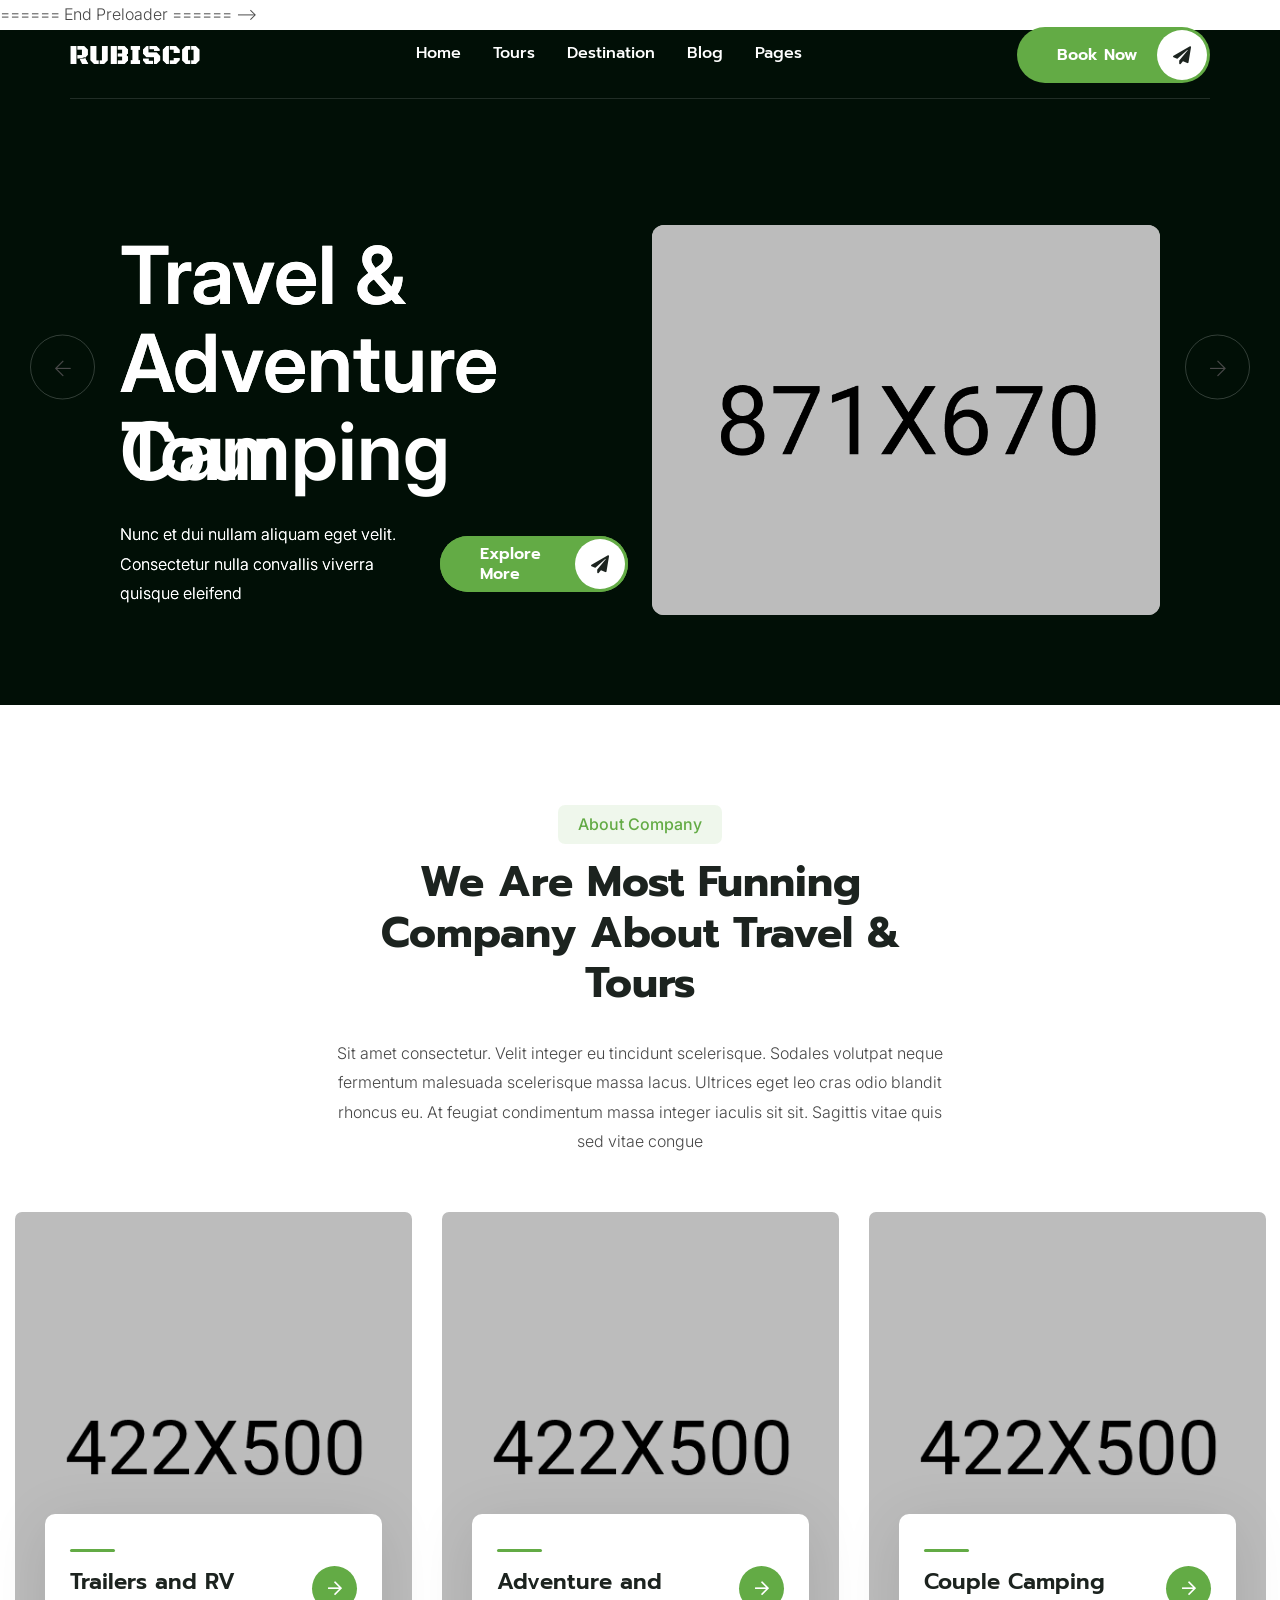
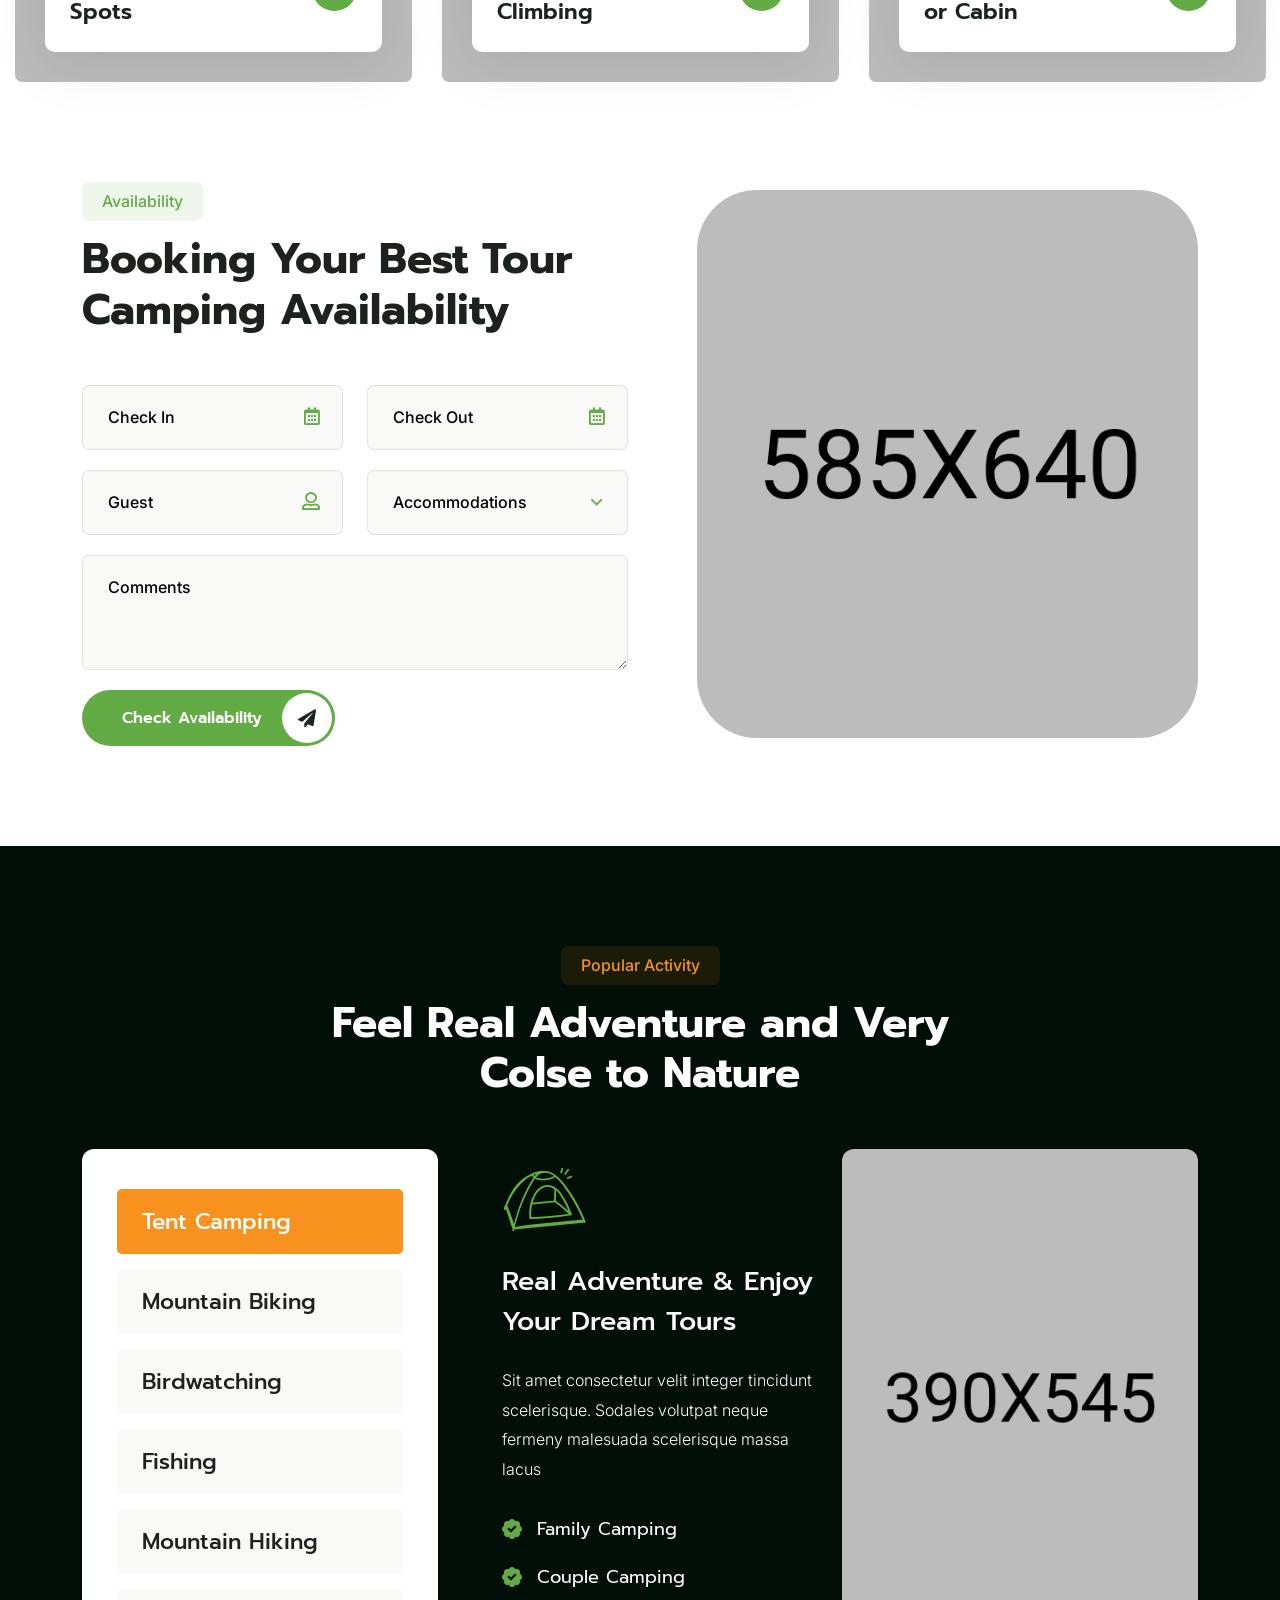
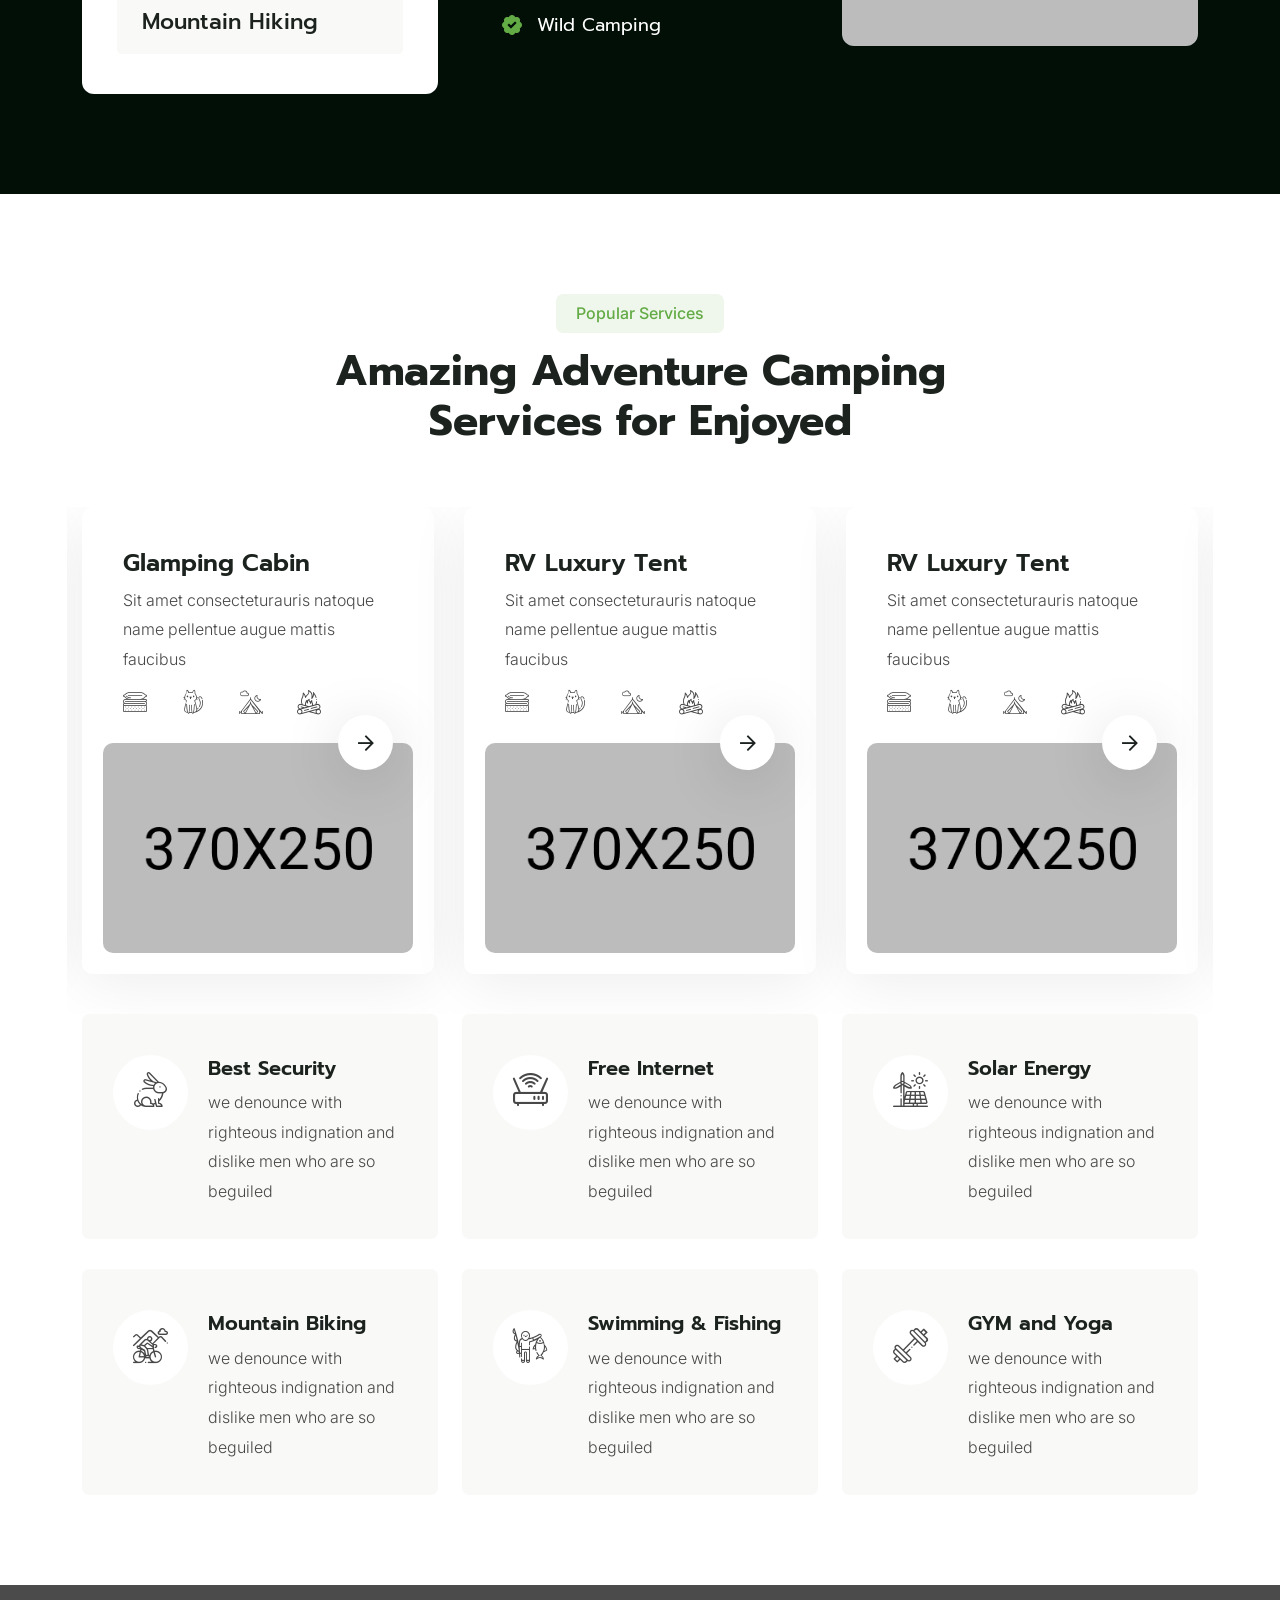
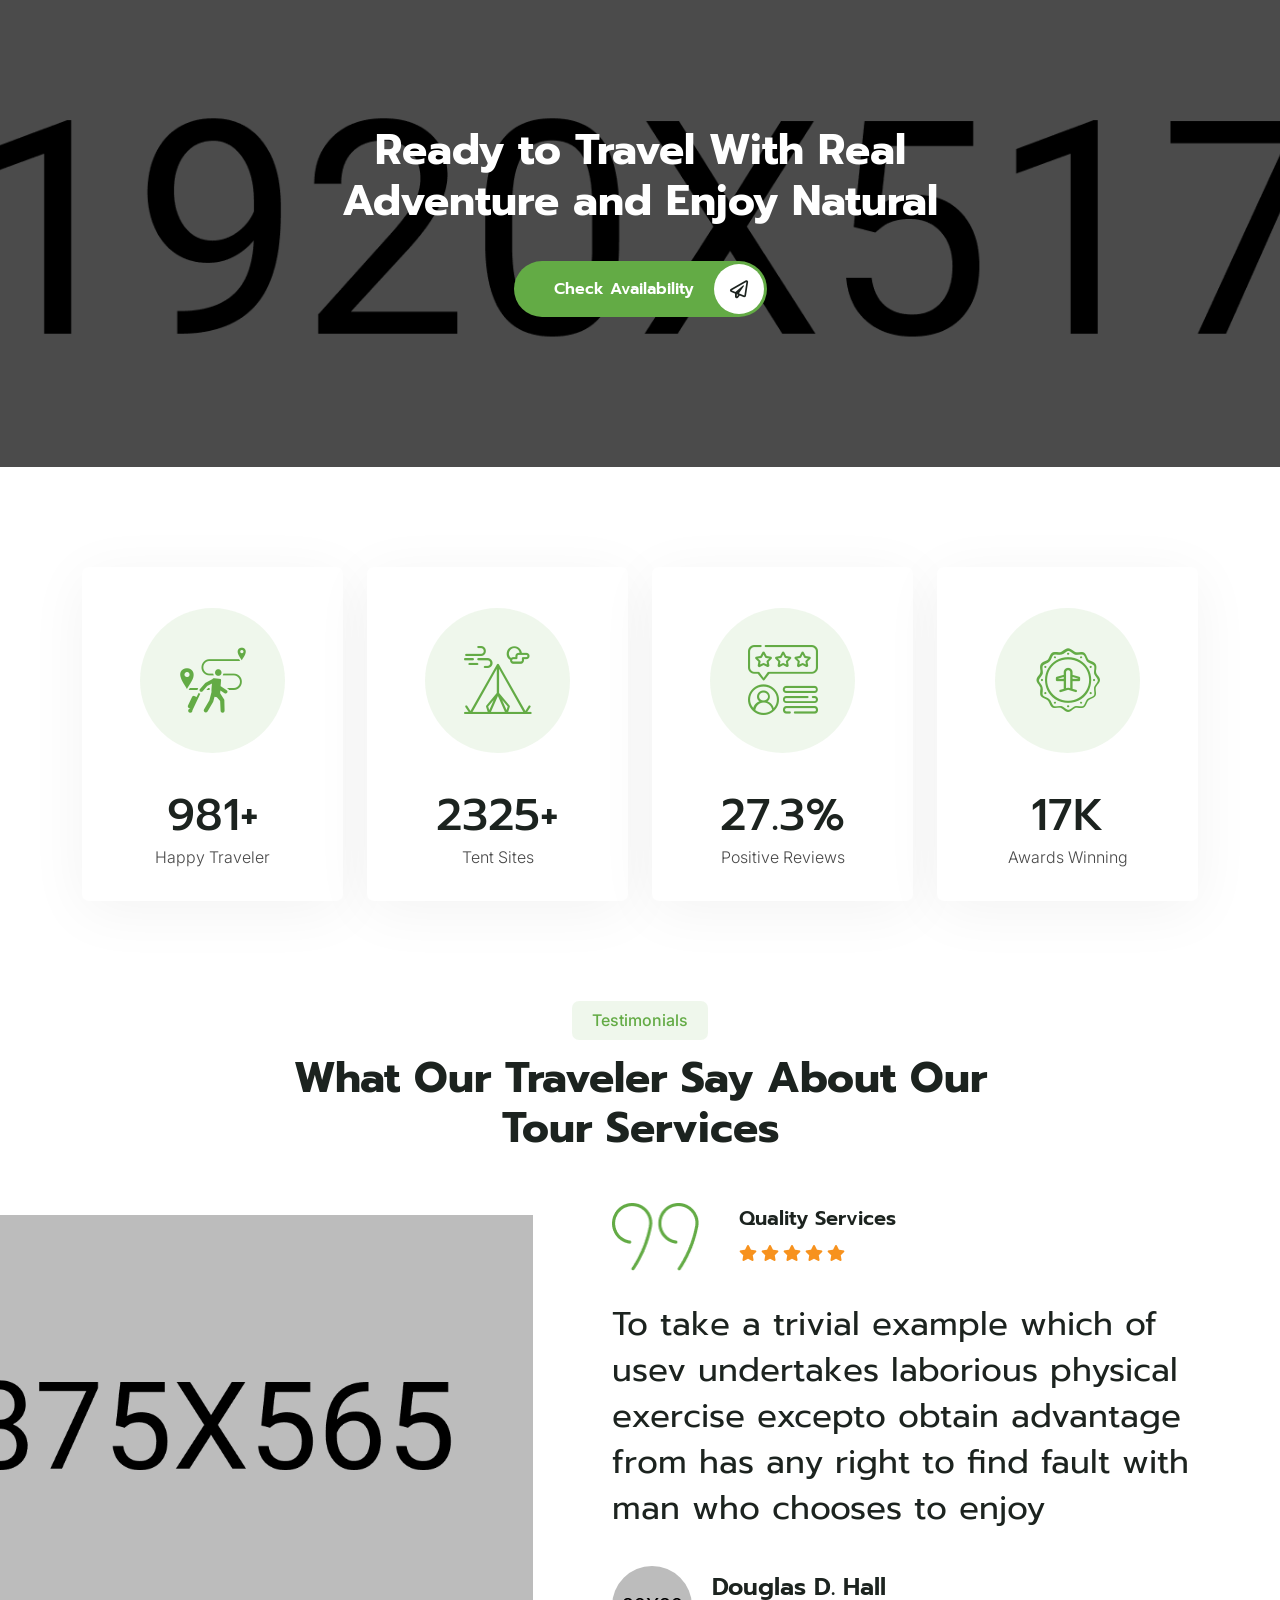
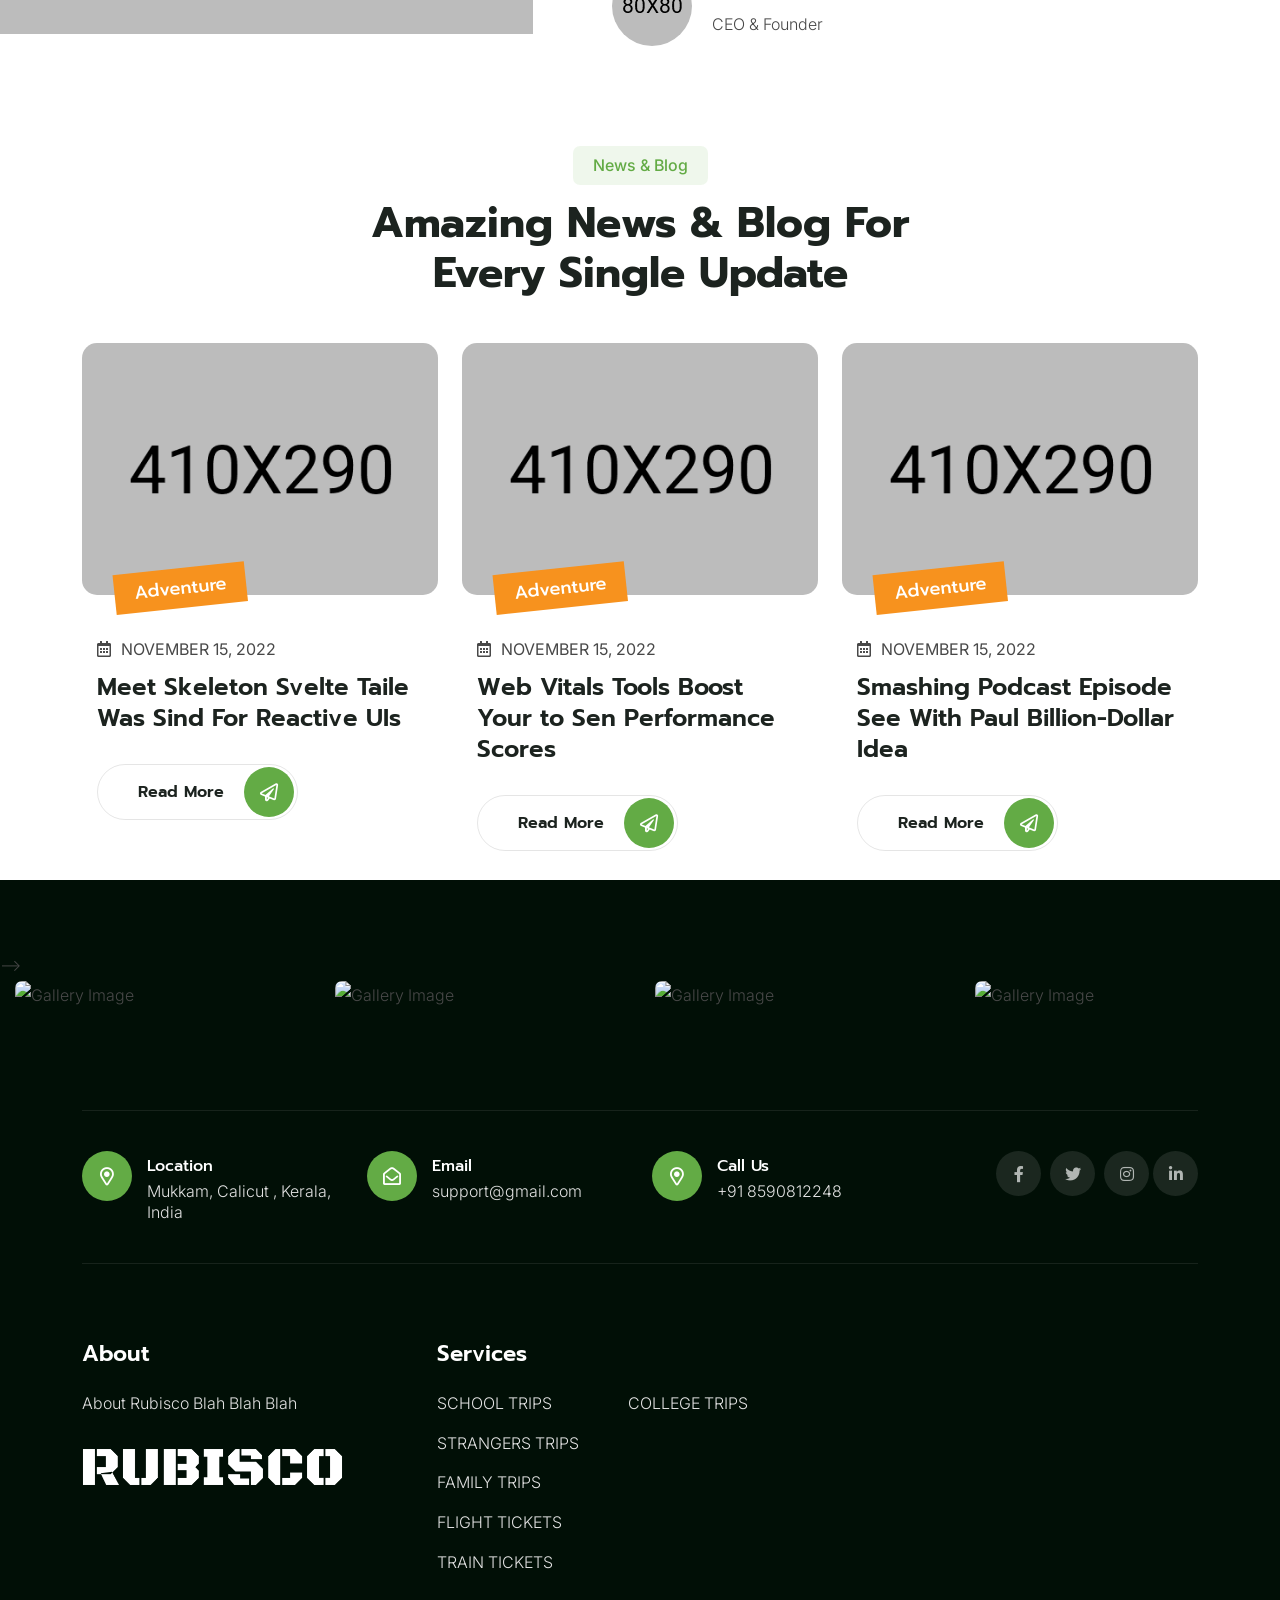
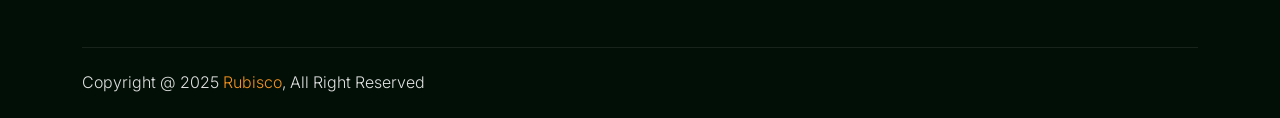
==== commit 2f4fb2cc: "adeel oke clear" ====
--- a/index.html
+++ b/index.html
@@ -1,45 +1,41 @@
 <!DOCTYPE html>
 <html lang="zxx">
-
-<head>
-    <!--====== Required meta tags ======-->
-    <meta charset="utf-8">
-    <meta http-equiv="x-ua-compatible" content="ie=edge">
-    <meta name="description" content="Adventure, Tours, Travel">
-    <meta name="viewport" content="width=device-width, initial-scale=1, shrink-to-fit=no">
-    <!--====== Title ======-->
-    <title>Gowilds - Tours and Travel HTML Template</title>
-    <!--====== Favicon Icon ======-->
-    <link rel="shortcut icon" href="assets/images/favicon.ico" type="image/png">
-    <!--====== Google Fonts ======-->
-    <link href="https://fonts.googleapis.com/css2?family=Prompt:wght@300;400;500;600;700;800&display=swap"
-        rel="stylesheet">
-    <!--====== Flaticon css ======-->
-    <link rel="stylesheet" href="assets/fonts/flaticon/flaticon_gowilds.css">
-    <!--====== FontAwesome css ======-->
-    <link rel="stylesheet" href="assets/fonts/fontawesome/css/all.min.css">
-    <!--====== Bootstrap css ======-->
-    <link rel="stylesheet" href="assets/vendor/bootstrap/css/bootstrap.min.css">
-    <!--====== magnific-popup css ======-->
-    <link rel="stylesheet" href="assets/vendor/magnific-popup/dist/magnific-popup.css">
-    <!--====== Slick-popup css ======-->
-    <link rel="stylesheet" href="assets/vendor/slick/slick.css">
-    <!--====== Jquery UI css ======-->
-    <link rel="stylesheet" href="assets/vendor/jquery-ui/jquery-ui.min.css">
-    <!--====== Nice Select css ======-->
-    <link rel="stylesheet" href="assets/vendor/nice-select/css/nice-select.css">
-    <!--====== Animate css ======-->
-    <link rel="stylesheet" href="assets/vendor/animate.css">
-    <!--====== Default css ======-->
-    <link rel="stylesheet" href="assets/css/default.css">
-    <!--====== Style css ======-->
-    <link rel="stylesheet" href="assets/css/style.css">
-    <link rel="stylesheet" href="assets/css/custom.css">
-</head>
-
-<body>
-    <!--====== Start Preloader ======-->
-    <!-- <div class="preloader">
+    <head>
+        <!--====== Required meta tags ======-->
+        <meta charset="utf-8">
+        <meta http-equiv="x-ua-compatible" content="ie=edge">
+        <meta name="description" content="Adventure, Tours, Travel">
+        <meta name="viewport" content="width=device-width, initial-scale=1, shrink-to-fit=no">
+        <!--====== Title ======-->
+        <title>Gowilds - Tours and Travel HTML Template</title>
+        <!--====== Favicon Icon ======-->
+        <link rel="shortcut icon" href="assets/images/favicon.ico" type="image/png">
+        <!--====== Google Fonts ======-->
+        <link href="https://fonts.googleapis.com/css2?family=Prompt:wght@300;400;500;600;700;800&display=swap" rel="stylesheet">
+        <!--====== Flaticon css ======-->
+        <link rel="stylesheet" href="assets/fonts/flaticon/flaticon_gowilds.css">
+        <!--====== FontAwesome css ======-->
+        <link rel="stylesheet" href="assets/fonts/fontawesome/css/all.min.css">
+        <!--====== Bootstrap css ======-->
+        <link rel="stylesheet" href="assets/vendor/bootstrap/css/bootstrap.min.css">
+        <!--====== magnific-popup css ======-->
+        <link rel="stylesheet" href="assets/vendor/magnific-popup/dist/magnific-popup.css">
+        <!--====== Slick-popup css ======-->
+        <link rel="stylesheet" href="assets/vendor/slick/slick.css">
+        <!--====== Jquery UI css ======-->
+        <link rel="stylesheet" href="assets/vendor/jquery-ui/jquery-ui.min.css">
+        <!--====== Nice Select css ======-->
+        <link rel="stylesheet" href="assets/vendor/nice-select/css/nice-select.css">
+        <!--====== Animate css ======-->
+        <link rel="stylesheet" href="assets/vendor/animate.css">
+        <!--====== Default css ======-->
+        <link rel="stylesheet" href="assets/css/default.css">
+        <!--====== Style css ======-->
+        <link rel="stylesheet" href="assets/css/style.css">
+    </head>
+    <body>
+        <!--====== Start Preloader ======-->
+        <div class="preloader">
             <div class="loader">
                 <div class="pre-shadow"></div>
                 <div class="pre-box"></div>
@@ -98,27 +94,27 @@
                                             <li><a href="index-3.html">Home 03</a></li>
                                             <li><a href="index-4.html">Home 04</a></li>
                                         </ul> -->
-                                </li>
-                                <li class="menu-item has-children"><a href="#">Tours</a>
-                                    <!-- <ul class="sub-menu">
+                                    </li>
+                                    <li class="menu-item has-children"><a href="#">Tours</a>
+                                        <!-- <ul class="sub-menu">
                                             <li><a href="tour.html">Tours</a></li>
                                             <li><a href="tour-details.html">Tours Details</a></li>
                                         </ul> -->
-                                </li>
-                                <li class="menu-item has-children"><a href="#">Destination</a>
-                                    <!-- <ul class="sub-menu">
+                                    </li>
+                                    <li class="menu-item has-children"><a href="#">Destination</a>
+                                        <!-- <ul class="sub-menu">
                                             <li><a href="destination.html">Destination</a></li>
                                             <li><a href="destination-details.html">Destination Details</a></li>
                                         </ul> -->
-                                </li>
-                                <li class="menu-item has-children"><a href="#">Blog</a>
-                                    <!-- <ul class="sub-menu">
+                                    </li>
+                                    <li class="menu-item has-children"><a href="#">Blog</a>
+                                        <!-- <ul class="sub-menu">
                                             <li><a href="blog-list.html">Blog List</a></li>
                                             <li><a href="blog-details.html">Blog Details</a></li>
                                         </ul> -->
-                                </li>
-                                <li class="menu-item has-children"><a href="#">Pages</a>
-                                    <!-- <ul class="sub-menu">
+                                    </li>
+                                    <li class="menu-item has-children"><a href="#">Pages</a>
+                                        <!-- <ul class="sub-menu">
                                             <li><a href="about.html">About Us</a></li>
                                             <li><a href="gallery.html">Our Gallery</a></li>
                                             <li><a href="events.html">Our Events</a></li>
@@ -130,877 +126,949 @@
                                 <!-- <li class="menu-item search-item">
                                         <div class="search-btn" data-bs-toggle="modal" data-bs-target="#search-modal"><i class="far fa-search"></i></div>
                                     </li> -->
-                            </ul>
-                        </nav>
-                        <!--====== Menu Button ======-->
-                        <div class="menu-button mt-40 d-xl-none">
-                            <a href="contact.html" class="main-btn secondary-btn">Book Now<i
-                                    class="fas fa-paper-plane"></i></a>
-                        </div>
-                    </div>
-                    <!--====== Nav Right Item ======-->
-                    <div class="nav-right-item">
-                        <div class="menu-button d-xl-block d-none">
-                            <a href="contact.html" class="main-btn primary-btn">Book Now<i
-                                    class="fas fa-paper-plane"></i></a>
-                        </div>
-                        <div class="navbar-toggler">
-                            <span></span>
-                            <span></span>
-                            <span></span>
-                        </div>
-                    </div>
-                </div>
-            </div>
-        </div>
-    </header><!--====== End Area ======-->
-    <!--====== Start Hero Section ======-->
-    <section class="hero-section">
-        <!--=== Hero Wrapper ===-->
-        <div class="hero-wrapper black-bg">
-            <!--=== Hero Slider ===-->
-            <div class="hero-slider-one">
-                <!--=== Single Slider ===-->
-                <div class="single-slider">
-                    <div class="container-fluid">
-                        <div class="row align-items-center">
-                            <div class="col-xl-6">
-                                <!--=== Hero Content ===-->
-                                <div class="hero-content text-white">
-                                    <h1 data-animation="fadeInDown" data-delay=".4s">Travel &
-                                        Adventure
-                                        Camping</h1>
-                                    <div class="text-button d-flex align-items-center">
-                                        <p data-animation="fadeInLeft" data-delay=".5s">Nunc et dui nullam aliquam eget
-                                            velit. Consectetur nulla convallis
-                                            viverra quisque eleifend</p>
-                                        <div class="hero-button" data-animation="fadeInRight" data-delay=".6s">
-                                            <a href="about.html" class="main-btn primary-btn">Explore More<i
-                                                    class="fas fa-paper-plane"></i></a>
-                                        </div>
-                                    </div>
-                                </div>
-                            </div>
-                            <div class="col-xl-6">
-                                <!--=== Hero Image ===-->
-                                <div class="hero-image" data-animation="fadeInRight">
-                                    <img src="assets/images/hero/hero-one_img-1.jpg" alt="Hero Image">
-                                </div>
-                            </div>
-                        </div>
-                    </div>
-                </div>
-                <!--=== Single Slider ===-->
-                <div class="single-slider">
-                    <div class="container-fluid">
-                        <div class="row align-items-center">
-                            <div class="col-xl-6">
-                                <!--=== Hero Content ===-->
-                                <div class="hero-content text-white">
-                                    <h1 data-animation="fadeInDown" data-delay=".4s">Travel &
-                                        Adventure
-                                        Tour</h1>
-                                    <div class="text-button d-flex align-items-center">
-                                        <p data-animation="fadeInLeft" data-delay=".5s">Nunc et dui nullam aliquam eget
-                                            velit. Consectetur nulla convallis
-                                            viverra quisque eleifend</p>
-                                        <div class="hero-button" data-animation="fadeInRight" data-delay=".6s">
-                                            <a href="about.html" class="main-btn primary-btn">Explore More<i
-                                                    class="fas fa-paper-plane"></i></a>
-                                        </div>
-                                    </div>
-                                </div>
-                            </div>
-                            <div class="col-xl-6">
-                                <!--=== Hero Image ===-->
-                                <div class="hero-image" data-animation="fadeInRight">
-                                    <img src="assets/images/hero/hero-one_img-2.jpg" alt="Hero Image">
-                                </div>
-                            </div>
-                        </div>
-                    </div>
-                </div>
-            </div>
-        </div>
-    </section><!--====== End Hero Section ======-->
-    <!--====== Start About Section ======-->
-    <section class="about-section pt-100">
-        <div class="container-fluid">
-            <div class="row justify-content-center">
-                <div class="col-xl-6 col-lg-9">
-                    <!--=== About Content Box ===-->
-                    <div class="about-content-box text-center mb-55 wow fadeInDown">
-                        <div class="section-title mb-30">
-                            <span class="sub-title">About Company</span>
-                            <h2>We Are Most Funning Company
-                                About Travel & Tours</h2>
-                        </div>
-                        <p>Sit amet consectetur. Velit integer eu tincidunt scelerisque. Sodales volutpat neque
-                            fermentum
-                            malesuada scelerisque massa lacus. Ultrices eget leo cras odio blandit rhoncus eu. At
-                            feugiat
-                            condimentum massa integer iaculis sit sit. Sagittis vitae quis sed vitae congue</p>
-                    </div>
-                </div>
-            </div>
-            <div class="slider-active-4-item wow fadeInUp">
-                <!--=== Features Image Item ===-->
-                <div class="single-features-item mb-40">
-                    <div class="img-holder">
-                        <img src="assets/images/features/feat-1.jpg" alt="Features Image">
-                        <div class="content">
-                            <div class="text">
-                                <h4 class="title">Tent Camping
-                                    Services</h4>
-                                <a href="#" class="icon-btn"><i class="far fa-arrow-right"></i></a>
-                            </div>
-                            <p>Set unde omnis estenatus voluptatem aperiae.</p>
-                        </div>
-                    </div>
-                </div>
-                <!--=== Features Image Item ===-->
-                <div class="single-features-item mb-40">
-                    <div class="img-holder">
-                        <img src="assets/images/features/feat-2.jpg" alt="Features Image">
-                        <div class="content">
-                            <div class="text">
-                                <h4 class="title">Trailers and RV Spots</h4>
-                                <a href="#" class="icon-btn"><i class="far fa-arrow-right"></i></a>
-                            </div>
-                            <p>Set unde omnis estenatus voluptatem aperiae.</p>
-                        </div>
-                    </div>
-                </div>
-                <!--=== Features Image Item ===-->
-                <div class="single-features-item mb-40">
-                    <div class="img-holder">
-                        <img src="assets/images/features/feat-3.jpg" alt="Features Image">
-                        <div class="content">
-                            <div class="text">
-                                <h4 class="title">Adventure and Climbing</h4>
-                                <a href="#" class="icon-btn"><i class="far fa-arrow-right"></i></a>
-                            </div>
-                            <p>Set unde omnis estenatus voluptatem aperiae.</p>
-                        </div>
-                    </div>
-                </div>
-                <!--=== Features Image Item ===-->
-                <div class="single-features-item mb-40">
-                    <div class="img-holder">
-                        <img src="assets/images/features/feat-4.jpg" alt="Features Image">
-                        <div class="content">
-                            <div class="text">
-                                <h4 class="title">Couple Camping
-                                    or Cabin</h4>
-                                <a href="#" class="icon-btn"><i class="far fa-arrow-right"></i></a>
-                            </div>
-                            <p>Set unde omnis estenatus voluptatem aperiae.</p>
-                        </div>
-                    </div>
-                </div>
-            </div>
-        </div>
-    </section><!--====== End Hero Section ======-->
-    <!--====== Start Booking Section ======-->
-    <!-- <section class="booking-section pt-60 pb-50">
-        <div class="container">
-            <div class="row align-items-xl-center">
-                <div class="col-lg-6">
-                   
-                    <div class="booking-content-box mb-50 wow fadeInLeft">
-                        <div class="section-title mb-50">
-                            <span class="sub-title">Availability</span>
-                            <h2>Booking Your Best Tour
-                                Camping Availability</h2>
-                        </div>
-                        <form class="booking-form">
-                            <div class="row">
-                                <div class="col-md-6">
-                                    <div class="form_group">
-                                        <label><i class="far fa-calendar-alt"></i></label>
-                                        <input type="text" class="form_control datepicker" placeholder="Check In">
-                                    </div>
-                                </div>
-                                <div class="col-md-6">
-                                    <div class="form_group">
-                                        <label><i class="far fa-calendar-alt"></i></label>
-                                        <input type="text" class="form_control datepicker" placeholder="Check Out">
-                                    </div>
-                                </div>
-                                <div class="col-md-6">
-                                    <div class="form_group">
-                                        <label><i class="far fa-user-alt"></i></label>
-                                        <input type="text" class="form_control" placeholder="Guest" name="text">
-                                    </div>
-                                </div>
-                                <div class="col-md-6">
-                                    <div class="form_group">
-                                        <select class="wide">
-                                            <option data-display="Accommodations">Accommodations</option>
-                                            <option value="01">Classic Tent</option>
-                                            <option value="01">Forest Camping</option>
-                                            <option value="01">Small Trailer</option>
-                                            <option value="01">Tree House Tent</option>
-                                            <option value="01">Tent Camping</option>
-                                            <option value="01">Couple Tent</option>
-                                        </select>
-                                    </div>
-                                </div>
-                                <div class="col-md-12">
-                                    <textarea name="comments" placeholder="Comments" class="form_control" cols="8"
-                                        rows="3"></textarea>
-                                </div>
-                                <div class="col-md-12">
-                                    <div class="form_group">
-                                        <button class="main-btn primary-btn">Check availability<i
-                                                class="fas fa-paper-plane"></i></button>
-                                    </div>
-                                </div>
-                            </div>
-                        </form>
-                    </div>
-                </div>
-                <div class="col-lg-6">
-                    
-                    <div class="booking-image-box mb-50 ml-lg-45 wow fadeInRight">
-                        <img src="assets/images/contact/contact-1.jpg" class="radius-60" alt="Contact Image">
-                    </div>
-                </div>
-            </div>
-        </div>
-    </section>====== End Hero Section ====== -->
-    <!--====== Start Activity Section ======-->
-    <section class="activity-section">
-        <div class="activity-wrapper-bgc  text-white black-bg">
+                                </ul>
+                            </nav>
+                            <!--====== Menu Button ======-->
+                            <div class="menu-button mt-40 d-xl-none">
+                                <a href="contact.html" class="main-btn secondary-btn">Book Now<i class="fas fa-paper-plane"></i></a>
+                            </div>
+                        </div>
+                        <!--====== Nav Right Item ======-->
+                        <div class="nav-right-item">
+                            <div class="menu-button d-xl-block d-none">
+                                <a href="contact.html" class="main-btn primary-btn">Book Now<i class="fas fa-paper-plane"></i></a>
+                            </div>
+                            <div class="navbar-toggler">
+                                <span></span>
+                                <span></span>
+                                <span></span>
+                            </div>
+                        </div>
+                    </div>
+                </div>
+            </div>
+        </header><!--====== End Area ======-->
+        <!--====== Start Hero Section ======-->
+        <section class="hero-section">
+            <!--=== Hero Wrapper ===-->
+            <div class="hero-wrapper black-bg">
+                <!--=== Hero Slider ===-->
+                <div class="hero-slider-one">
+                    <!--=== Single Slider ===-->
+                    <div class="single-slider">
+                        <div class="container-fluid">
+                            <div class="row align-items-center">
+                                <div class="col-xl-6">
+                                    <!--=== Hero Content ===-->
+                                    <div class="hero-content text-white">
+                                        <h1 data-animation="fadeInDown" data-delay=".4s">Travel &
+                                            Adventure
+                                            Camping</h1>
+                                        <div class="text-button d-flex align-items-center">
+                                            <p data-animation="fadeInLeft" data-delay=".5s">Nunc et dui nullam aliquam eget
+                                                velit. Consectetur nulla convallis
+                                                viverra quisque eleifend</p>
+                                            <div class="hero-button" data-animation="fadeInRight" data-delay=".6s"> 
+                                                <a href="about.html" class="main-btn primary-btn">Explore More<i class="fas fa-paper-plane"></i></a>
+                                            </div>
+                                        </div>
+                                    </div>
+                                </div>
+                                <div class="col-xl-6">
+                                    <!--=== Hero Image ===-->
+                                    <div class="hero-image" data-animation="fadeInRight">
+                                        <img src="assets/images/hero/hero-one_img-1.jpg" alt="Hero Image">
+                                    </div>
+                                </div>
+                            </div>
+                        </div>
+                    </div>
+                    <!--=== Single Slider ===-->
+                    <div class="single-slider">
+                        <div class="container-fluid">
+                            <div class="row align-items-center">
+                                <div class="col-xl-6">
+                                    <!--=== Hero Content ===-->
+                                    <div class="hero-content text-white">
+                                        <h1 data-animation="fadeInDown" data-delay=".4s">Travel &
+                                            Adventure
+                                            Tour</h1>
+                                        <div class="text-button d-flex align-items-center">
+                                            <p data-animation="fadeInLeft" data-delay=".5s">Nunc et dui nullam aliquam eget
+                                                velit. Consectetur nulla convallis
+                                                viverra quisque eleifend</p>
+                                            <div class="hero-button" data-animation="fadeInRight" data-delay=".6s"> 
+                                                <a href="about.html" class="main-btn primary-btn">Explore More<i class="fas fa-paper-plane"></i></a>
+                                            </div>
+                                        </div>
+                                    </div>
+                                </div>
+                                <div class="col-xl-6">
+                                    <!--=== Hero Image ===-->
+                                    <div class="hero-image" data-animation="fadeInRight">
+                                        <img src="assets/images/hero/hero-one_img-2.jpg" alt="Hero Image">
+                                    </div>
+                                </div>
+                            </div>
+                        </div>
+                    </div>
+                </div>
+            </div>
+        </section><!--====== End Hero Section ======-->
+        <!--====== Start About Section ======-->
+        <section class="about-section pt-100">
+            <div class="container-fluid">
+                <div class="row justify-content-center">
+                    <div class="col-xl-6 col-lg-9">
+                        <!--=== About Content Box ===-->
+                        <div class="about-content-box text-center mb-55 wow fadeInDown">
+                            <div class="section-title mb-30">
+                                <span class="sub-title">About Company</span>
+                                <h2>We Are Most Funning Company
+                                    About Travel & Tours</h2>
+                            </div>
+                            <p>Sit amet consectetur. Velit integer eu tincidunt scelerisque. Sodales volutpat neque fermentum
+                                malesuada scelerisque massa lacus. Ultrices eget leo cras odio blandit rhoncus eu. At feugiat
+                                condimentum massa integer iaculis sit sit. Sagittis vitae quis sed vitae congue</p>
+                        </div>
+                    </div>
+                </div>
+                <div class="slider-active-4-item wow fadeInUp">
+                    <!--=== Features Image Item ===-->
+                    <div class="single-features-item mb-40">
+                        <div class="img-holder">
+                            <img src="assets/images/features/feat-1.jpg" alt="Features Image">
+                            <div class="content">
+                                <div class="text">
+                                    <h4 class="title">Tent Camping
+                                        Services</h4>
+                                    <a href="#" class="icon-btn"><i class="far fa-arrow-right"></i></a>
+                                </div>
+                                <p>Set unde omnis estenatus voluptatem aperiae.</p>
+                            </div>
+                        </div>
+                    </div>
+                    <!--=== Features Image Item ===-->
+                    <div class="single-features-item mb-40">
+                        <div class="img-holder">
+                            <img src="assets/images/features/feat-2.jpg" alt="Features Image">
+                            <div class="content">
+                                <div class="text">
+                                    <h4 class="title">Trailers and RV Spots</h4>
+                                    <a href="#" class="icon-btn"><i class="far fa-arrow-right"></i></a>
+                                </div>
+                                <p>Set unde omnis estenatus voluptatem aperiae.</p>
+                            </div>
+                        </div>
+                    </div>
+                    <!--=== Features Image Item ===-->
+                    <div class="single-features-item mb-40">
+                        <div class="img-holder">
+                            <img src="assets/images/features/feat-3.jpg" alt="Features Image">
+                            <div class="content">
+                                <div class="text">
+                                    <h4 class="title">Adventure and Climbing</h4>
+                                    <a href="#" class="icon-btn"><i class="far fa-arrow-right"></i></a>
+                                </div>
+                                <p>Set unde omnis estenatus voluptatem aperiae.</p>
+                            </div>
+                        </div>
+                    </div>
+                    <!--=== Features Image Item ===-->
+                    <div class="single-features-item mb-40">
+                        <div class="img-holder">
+                            <img src="assets/images/features/feat-4.jpg" alt="Features Image">
+                            <div class="content">
+                                <div class="text">
+                                    <h4 class="title">Couple Camping
+                                        or Cabin</h4>
+                                    <a href="#" class="icon-btn"><i class="far fa-arrow-right"></i></a>
+                                </div>
+                                <p>Set unde omnis estenatus voluptatem aperiae.</p>
+                            </div>
+                        </div>
+                    </div>
+                </div>
+            </div>
+        </section><!--====== End Hero Section ======-->
+        <!--====== Start Booking Section ======-->
+        <section class="booking-section pt-60 pb-50">
+            <div class="container">
+                <div class="row align-items-xl-center">
+                    <div class="col-lg-6">
+                        <!--=== Booking Content Box ===-->
+                        <div class="booking-content-box mb-50 wow fadeInLeft">
+                            <div class="section-title mb-50">
+                                <span class="sub-title">Availability</span>
+                                <h2>Booking Your Best Tour
+                                    Camping Availability</h2>
+                            </div>
+                            <form class="booking-form">
+                                <div class="row">
+                                    <div class="col-md-6">
+                                        <div class="form_group">
+                                            <label><i class="far fa-calendar-alt"></i></label>
+                                            <input type="text" class="form_control datepicker" placeholder="Check In">
+                                        </div>
+                                    </div>
+                                    <div class="col-md-6">
+                                        <div class="form_group">
+                                            <label><i class="far fa-calendar-alt"></i></label>
+                                            <input type="text" class="form_control datepicker" placeholder="Check Out">
+                                        </div>
+                                    </div>
+                                    <div class="col-md-6">
+                                        <div class="form_group">
+                                            <label><i class="far fa-user-alt"></i></label>
+                                            <input type="text" class="form_control" placeholder="Guest" name="text">
+                                        </div>
+                                    </div>
+                                    <div class="col-md-6">
+                                        <div class="form_group">
+                                            <select class="wide">
+                                                <option data-display="Accommodations">Accommodations</option>
+                                                <option value="01">Classic Tent</option>
+                                                <option value="01">Forest Camping</option>
+                                                <option value="01">Small Trailer</option>
+                                                <option value="01">Tree House Tent</option>
+                                                <option value="01">Tent Camping</option>
+                                                <option value="01">Couple Tent</option>
+                                            </select>
+                                        </div>
+                                    </div>
+                                    <div class="col-md-12">
+                                        <textarea name="comments" placeholder="Comments" class="form_control" cols="8" rows="3"></textarea>
+                                    </div>
+                                    <div class="col-md-12">
+                                        <div class="form_group">
+                                            <button class="main-btn primary-btn">Check availability<i class="fas fa-paper-plane"></i></button>
+                                        </div>
+                                    </div>
+                                </div>
+                            </form>
+                        </div>
+                    </div>
+                    <div class="col-lg-6">
+                        <!--=== Booking Image Box ===-->
+                        <div class="booking-image-box mb-50 ml-lg-45 wow fadeInRight">
+                            <img src="assets/images/contact/contact-1.jpg" class="radius-60" alt="Contact Image">
+                        </div>
+                    </div>
+                </div>
+            </div>
+        </section><!--====== End Hero Section ======-->
+        <!--====== Start Activity Section ======-->
+        <section class="activity-section">
+            <div class="activity-wrapper-bgc  text-white black-bg">
+                <div class="container">
+                    <div class="row justify-content-center">
+                        <div class="col-xl-7">
+                            <div class="section-title text-center mb-50 wow fadeInDown">
+                                <span class="sub-title">Popular Activity</span>
+                                <h2>Feel Real Adventure and Very
+                                    Colse to Nature</h2>
+                            </div>
+                        </div>
+                    </div>
+                    <div class="row">
+                        <div class="col-lg-4">
+                            <!--=== Activity Nav Tab ===-->
+                            <div class="activity-nav-tab mb-50 wow fadeInLeft">
+                                <ul class="nav nav-tabs">
+                                    <li>
+                                        <a href="#tab1" class="nav-link active" data-bs-toggle="tab" data-bs-target="#tab1">Tent Camping</a>
+                                    </li>
+                                    <li>
+                                        <a href="#tab2" class="nav-link" data-bs-toggle="tab" data-bs-target="#tab2">Mountain Biking</a>
+                                    </li>
+                                    <li>
+                                        <a href="#tab3" class="nav-link" data-bs-toggle="tab" data-bs-target="#tab3">Birdwatching</a>
+                                    </li>
+                                    <li>
+                                        <a href="#tab4" class="nav-link" data-bs-toggle="tab" data-bs-target="#tab4">Fishing</a>
+                                    </li>
+                                    <li>
+                                        <a href="#tab5" class="nav-link" data-bs-toggle="tab" data-bs-target="#tab5">Mountain Hiking</a>
+                                    </li>
+                                    <li>
+                                        <a href="#tab6" class="nav-link" data-bs-toggle="tab" data-bs-target="#tab6">Mountain Hiking</a>
+                                    </li>
+                                </ul>
+                            </div>
+                        </div>
+                        <div class="col-lg-8">
+                            <!--=== Tab Content ===-->
+                            <div class="tab-content mb-50 wow fadeInRight">
+                                <!--=== Tab Pane ===-->
+                                <div class="tab-pane fade show active" id="tab1">
+                                    <div class="row align-items-center">
+                                        <div class="col-md-6">
+                                            <!--=== Activity Content Box ===-->
+                                            <div class="activity-content-box pl-lg-40">
+                                                <div class="icon">
+                                                    <i class="flaticon-camp"></i>
+                                                </div>
+                                                <h3 class="title">Real Adventure & Enjoy
+                                                    Your Dream Tours</h3>
+                                                <p>Sit amet consectetur velit integer tincidunt
+                                                    scelerisque. Sodales volutpat neque fermeny
+                                                    malesuada scelerisque massa lacus</p>
+                                                <ul class="check-list">
+                                                    <li><i class="fas fa-badge-check"></i>Family Camping</li>
+                                                    <li><i class="fas fa-badge-check"></i>Couple Camping</li>
+                                                    <li><i class="fas fa-badge-check"></i>Wild Camping</li>
+                                                </ul>
+                                            </div>
+                                        </div>
+                                        <div class="col-md-6">
+                                            <!--=== Activity Image Box ===-->
+                                            <div class="activity-image-box">
+                                                <img src="assets/images/gallery/activity.jpg" class="radius-12" alt="Image">
+                                            </div>
+                                        </div>
+                                    </div>
+                                </div>
+                                <!--=== Tab Pane ===-->
+                                <div class="tab-pane fade" id="tab2">
+                                    <div class="row align-items-center">
+                                        <div class="col-md-6">
+                                            <!--=== Activity Content Box ===-->
+                                            <div class="activity-content-box pl-lg-40">
+                                                <div class="icon">
+                                                    <i class="flaticon-camp"></i>
+                                                </div>
+                                                <h3 class="title">Real Adventure & Enjoy
+                                                    Your Dream Tours</h3>
+                                                <p>Sit amet consectetur velit integer tincidunt
+                                                    scelerisque. Sodales volutpat neque fermeny
+                                                    malesuada scelerisque massa lacus</p>
+                                                <ul class="check-list">
+                                                    <li><i class="fas fa-badge-check"></i>Family Camping</li>
+                                                    <li><i class="fas fa-badge-check"></i>Couple Camping</li>
+                                                    <li><i class="fas fa-badge-check"></i>Wild Camping</li>
+                                                </ul>
+                                            </div>
+                                        </div>
+                                        <div class="col-lg-6">
+                                            <!--=== Acctivity Image Box ===-->
+                                            <div class="activity-image-box">
+                                                <img src="assets/images/gallery/activity.jpg" class="radius-12" alt="Image">
+                                            </div>
+                                        </div>
+                                    </div>
+                                </div>
+                                <!--=== Tab Pane ===-->
+                                <div class="tab-pane fade" id="tab3">
+                                    <div class="row align-items-center">
+                                        <div class="col-md-6">
+                                            <!--=== Activity Content Box ===-->
+                                            <div class="activity-content-box pl-lg-40">
+                                                <div class="icon">
+                                                    <i class="flaticon-camp"></i>
+                                                </div>
+                                                <h3 class="title">Real Adventure & Enjoy
+                                                    Your Dream Tours</h3>
+                                                <p>Sit amet consectetur velit integer tincidunt
+                                                    scelerisque. Sodales volutpat neque fermeny
+                                                    malesuada scelerisque massa lacus</p>
+                                                <ul class="check-list">
+                                                    <li><i class="fas fa-badge-check"></i>Family Camping</li>
+                                                    <li><i class="fas fa-badge-check"></i>Couple Camping</li>
+                                                    <li><i class="fas fa-badge-check"></i>Wild Camping</li>
+                                                </ul>
+                                            </div>
+                                        </div>
+                                        <div class="col-lg-6">
+                                            <!--=== Activity Image Box ===-->
+                                            <div class="activity-image-box">
+                                                <img src="assets/images/gallery/activity.jpg" class="radius-12" alt="Image">
+                                            </div>
+                                        </div>
+                                    </div>
+                                </div>
+                                <!--=== Tab Pane ===-->
+                                <div class="tab-pane fade" id="tab4">
+                                    <div class="row align-items-center">
+                                        <div class="col-md-6">
+                                            <!--=== Activity Content Box ===-->
+                                            <div class="activity-content-box pl-lg-40">
+                                                <div class="icon">
+                                                    <i class="flaticon-camp"></i>
+                                                </div>
+                                                <h3 class="title">Real Adventure & Enjoy
+                                                    Your Dream Tours</h3>
+                                                <p>Sit amet consectetur velit integer tincidunt
+                                                    scelerisque. Sodales volutpat neque fermeny
+                                                    malesuada scelerisque massa lacus</p>
+                                                <ul class="check-list">
+                                                    <li><i class="fas fa-badge-check"></i>Family Camping</li>
+                                                    <li><i class="fas fa-badge-check"></i>Couple Camping</li>
+                                                    <li><i class="fas fa-badge-check"></i>Wild Camping</li>
+                                                </ul>
+                                            </div>
+                                        </div>
+                                        <div class="col-lg-6">
+                                            <!--=== Activity Image Box ===-->
+                                            <div class="activity-image-box">
+                                                <img src="assets/images/gallery/activity.jpg" class="radius-12" alt="Image">
+                                            </div>
+                                        </div>
+                                    </div>
+                                </div>
+                                <!--=== Tab Pane ===-->
+                                <div class="tab-pane fade" id="tab5">
+                                    <div class="row align-items-center">
+                                        <div class="col-md-6">
+                                            <!--=== Activity Content Box ===-->
+                                            <div class="activity-content-box pl-lg-40">
+                                                <div class="icon">
+                                                    <i class="flaticon-camp"></i>
+                                                </div>
+                                                <h3 class="title">Real Adventure & Enjoy
+                                                    Your Dream Tours</h3>
+                                                <p>Sit amet consectetur velit integer tincidunt
+                                                    scelerisque. Sodales volutpat neque fermeny
+                                                    malesuada scelerisque massa lacus</p>
+                                                <ul class="check-list">
+                                                    <li><i class="fas fa-badge-check"></i>Family Camping</li>
+                                                    <li><i class="fas fa-badge-check"></i>Couple Camping</li>
+                                                    <li><i class="fas fa-badge-check"></i>Wild Camping</li>
+                                                </ul>
+                                            </div>
+                                        </div>
+                                        <div class="col-lg-6">
+                                            <!--=== Activity Image Box ===-->
+                                            <div class="activity-image-box">
+                                                <img src="assets/images/gallery/activity.jpg" class="radius-12" alt="Image">
+                                            </div>
+                                        </div>
+                                    </div>
+                                </div>
+                                <!--=== Tab Pane ===-->
+                                <div class="tab-pane fade" id="tab6">
+                                    <div class="row align-items-center">
+                                        <div class="col-md-6">
+                                            <!--=== Activity Cotent Box ===-->
+                                            <div class="activity-content-box pl-lg-40">
+                                                <div class="icon">
+                                                    <i class="flaticon-camp"></i>
+                                                </div>
+                                                <h3 class="title">Real Adventure & Enjoy
+                                                    Your Dream Tours</h3>
+                                                <p>Sit amet consectetur velit integer tincidunt
+                                                    scelerisque. Sodales volutpat neque fermeny
+                                                    malesuada scelerisque massa lacus</p>
+                                                <ul class="check-list">
+                                                    <li><i class="fas fa-badge-check"></i>Family Camping</li>
+                                                    <li><i class="fas fa-badge-check"></i>Couple Camping</li>
+                                                    <li><i class="fas fa-badge-check"></i>Wild Camping</li>
+                                                </ul>
+                                            </div>
+                                        </div>
+                                        <div class="col-lg-6">
+                                            <!--=== Activity Image ===-->
+                                            <div class="activity-image-box">
+                                                <img src="assets/images/gallery/activity.jpg" class="radius-12" alt="Image">
+                                            </div>
+                                        </div>
+                                    </div>
+                                </div>
+                            </div>
+                        </div>
+                    </div>
+                </div>
+            </div>
+        </section><!--====== End Activity Section ======-->
+        <!--====== Start Services Section ======-->
+        <section class="services-seciton pt-100">
             <div class="container">
                 <div class="row justify-content-center">
-                    <div class="col-xl-7">
+                    <div class="col-xl-8 col-lg-10">
+                        <!--=== Section Title ===-->
+                        <div class="section-title text-center mb-60 wow fadeInDown">
+                            <span class="sub-title">Popular Services</span>
+                            <h2>Amazing Adventure Camping
+                                Services for Enjoyed</h2>
+                        </div>
+                    </div>
+                </div>
+                <div class="slider-active-3-item wow fadeInUp">
+                    <!--=== Single Service Item ===-->
+                    <div class="single-service-item mb-40">
+                        <div class="content">
+                            <h3 class="title"><a href="tour-details.html">Classic Tents</a></h3>
+                            <p>Sit amet consecteturauris natoque name
+                                pellentue augue mattis faucibus</p>
+                            <div class="meta">
+                                <span class="icon"><i class="flaticon-blanket"></i></span>
+                                <span class="icon"><i class="flaticon-cat"></i></span>
+                                <span class="icon"><i class="flaticon-tent"></i></span>
+                                <span class="icon"><i class="flaticon-fire"></i></span>
+                            </div>
+                            <a href="#" class="icon-btn"><i class="far fa-arrow-right"></i></a>
+                        </div>
+                        <div class="img-holder">
+                            <img src="assets/images/service/service-1.jpg" alt="Service Image">
+                        </div>
+                    </div>
+                    <!--=== Single Service Item ===-->
+                    <div class="single-service-item mb-40">
+                        <div class="content">
+                            <h3 class="title"><a href="tour-details.html">Glamping Cabin</a></h3>
+                            <p>Sit amet consecteturauris natoque name
+                                pellentue augue mattis faucibus</p>
+                            <div class="meta">
+                                <span class="icon"><i class="flaticon-blanket"></i></span>
+                                <span class="icon"><i class="flaticon-cat"></i></span>
+                                <span class="icon"><i class="flaticon-tent"></i></span>
+                                <span class="icon"><i class="flaticon-fire"></i></span>
+                            </div>
+                            <a href="#" class="icon-btn"><i class="far fa-arrow-right"></i></a>
+                        </div>
+                        <div class="img-holder">
+                            <img src="assets/images/service/service-2.jpg" alt="Service Image">
+                        </div>
+                    </div>
+                    <!--=== Single Service Item ===-->
+                    <div class="single-service-item mb-40">
+                        <div class="content">
+                            <h3 class="title"><a href="tour-details.html">RV Luxury Tent</a></h3>
+                            <p>Sit amet consecteturauris natoque name
+                                pellentue augue mattis faucibus</p>
+                            <div class="meta">
+                                <span class="icon"><i class="flaticon-blanket"></i></span>
+                                <span class="icon"><i class="flaticon-cat"></i></span>
+                                <span class="icon"><i class="flaticon-tent"></i></span>
+                                <span class="icon"><i class="flaticon-fire"></i></span>
+                            </div>
+                            <a href="#" class="icon-btn"><i class="far fa-arrow-right"></i></a>
+                        </div>
+                        <div class="img-holder">
+                            <img src="assets/images/service/service-3.jpg" alt="Service Image">
+                        </div>
+                    </div>
+                    <!--=== Single Service Item ===-->
+                    <div class="single-service-item mb-40">
+                        <div class="content">
+                            <h3 class="title"><a href="tour-details.html">RV Luxury Tent</a></h3>
+                            <p>Sit amet consecteturauris natoque name
+                                pellentue augue mattis faucibus</p>
+                            <div class="meta">
+                                <span class="icon"><i class="flaticon-blanket"></i></span>
+                                <span class="icon"><i class="flaticon-cat"></i></span>
+                                <span class="icon"><i class="flaticon-tent"></i></span>
+                                <span class="icon"><i class="flaticon-fire"></i></span>
+                            </div>
+                            <a href="#" class="icon-btn"><i class="far fa-arrow-right"></i></a>
+                        </div>
+                        <div class="img-holder">
+                            <img src="assets/images/service/service-2.jpg" alt="Service Image">
+                        </div>
+                    </div>
+                </div>
+            </div>
+        </section><!--====== End Services Section ======-->
+        <!--====== Start Features Section ======-->
+        <section class="features-section pb-60">
+            <div class="container">
+                <div class="row">
+                    <div class="col-xl-4 col-lg-6 col-md-12">
+                        <!--=== Fancy Icon Box ===-->
+                        <div class="fancy-icon-box mb-30 wow fadeInUp">
+                            <div class="icon">
+                                <i class="flaticon-rabbit"></i>
+                            </div>
+                            <div class="text">
+                                <h4 class="title">Best Security</h4>
+                                <p>we denounce with righteous
+                                    indignation and dislike men
+                                    who are so beguiled</p>
+                            </div>
+                        </div>
+                    </div>
+                    <div class="col-xl-4 col-lg-6 col-md-12">
+                        <!--=== Fancy Icon Box ===-->
+                        <div class="fancy-icon-box mb-30 wow fadeInUp">
+                            <div class="icon">
+                                <i class="flaticon-wifi-router"></i>
+                            </div>
+                            <div class="text">
+                                <h4 class="title">Free Internet</h4>
+                                <p>we denounce with righteous
+                                    indignation and dislike men
+                                    who are so beguiled</p>
+                            </div>
+                        </div>
+                    </div>
+                    <div class="col-xl-4 col-lg-6 col-md-12">
+                        <!--=== Fancy Icon Box ===-->
+                        <div class="fancy-icon-box mb-30 wow fadeInUp">
+                            <div class="icon">
+                                <i class="flaticon-solar-energy"></i>
+                            </div>
+                            <div class="text">
+                                <h4 class="title">Solar Energy</h4>
+                                <p>we denounce with righteous
+                                    indignation and dislike men
+                                    who are so beguiled</p>
+                            </div>
+                        </div>
+                    </div>
+                    <div class="col-xl-4 col-lg-6 col-md-12">
+                        <!--=== Fancy Icon Box ===-->
+                        <div class="fancy-icon-box mb-30 wow fadeInUp">
+                            <div class="icon">
+                                <i class="flaticon-cycling"></i>
+                            </div>
+                            <div class="text">
+                                <h4 class="title">Mountain Biking</h4>
+                                <p>we denounce with righteous
+                                    indignation and dislike men
+                                    who are so beguiled</p>
+                            </div>
+                        </div>
+                    </div>
+                    <div class="col-xl-4 col-lg-6 col-md-12">
+                        <!--=== Fancy Icon Box ===-->
+                        <div class="fancy-icon-box mb-30 wow fadeInUp">
+                            <div class="icon">
+                                <i class="flaticon-fishing"></i>
+                            </div>
+                            <div class="text">
+                                <h4 class="title">Swimming & Fishing </h4>
+                                <p>we denounce with righteous
+                                    indignation and dislike men
+                                    who are so beguiled</p>
+                            </div>
+                        </div>
+                    </div>
+                    <div class="col-xl-4 col-lg-6 col-md-12">
+                        <!--=== Fancy Icon Box ===-->
+                        <div class="fancy-icon-box mb-30 wow fadeInUp">
+                            <div class="icon">
+                                <i class="flaticon-gym"></i>
+                            </div>
+                            <div class="text">
+                                <h4 class="title">GYM and Yoga</h4>
+                                <p>we denounce with righteous
+                                    indignation and dislike men
+                                    who are so beguiled</p>
+                            </div>
+                        </div>
+                    </div>
+                </div>
+            </div>
+        </section><!--====== End Features Section ======-->
+        <!--====== Start CTA Section ======-->
+        <section class="cta-bg overlay bg_cover pt-140 pb-150" style="background-image: url(assets/images/bg/cta-bg.jpg);">
+            <div class="container">
+                <div class="row justify-content-center">
+                    <div class="col-xl-8">
+                        <!--=== CTA Content Box ===-->
+                        <div class="cta-content-box text-center text-white wow fadeInDown">
+                            <h2 class="mb-35">Ready to Travel With Real
+                                Adventure and Enjoy Natural</h2>
+                            <a href="about.html" class="main-btn primary-btn">Check Availability<i class="far fa-paper-plane"></i></a>
+                        </div>
+                    </div>
+                </div>
+            </div>
+        </section><!--====== End CTA Section ======-->
+        <!--====== Start Fact Section ======-->
+        <section class="fact-section pt-100">
+            <div class="container">
+                <div class="row">
+                    <div class="col-lg-3 col-sm-6">
+                        <!--=== Counter Item ===-->
+                        <div class="single-counter-item text-center mb-40 wow fadeInUp">
+                            <div class="icon">
+                                <i class="flaticon-journey"></i>
+                            </div>
+                            <h2 class="number"><span class="count">3568</span>+</h2>
+                            <p>Happy Traveler</p>
+                        </div>
+                    </div>
+                    <div class="col-lg-3 col-sm-6">
+                        <!--=== Counter Item ===-->
+                        <div class="single-counter-item text-center mb-40 wow fadeInDown">
+                            <div class="icon">
+                                <i class="flaticon-tent-1"></i>
+                            </div>
+                            <h2 class="number"><span class="count">8453</span>+</h2>
+                            <p>Tent Sites</p>
+                        </div>
+                    </div>
+                    <div class="col-lg-3 col-sm-6">
+                        <!--=== Counter Item ===-->
+                        <div class="single-counter-item text-center mb-40 wow fadeInUp">
+                            <div class="icon">
+                                <i class="flaticon-reviews"></i>
+                            </div>
+                            <h2 class="number"><span class="count">99.3</span>%</h2>
+                            <p>Positive Reviews</p>
+                        </div>
+                    </div>
+                    <div class="col-lg-3 col-sm-6">
+                        <!--=== Counter Item ===-->
+                        <div class="single-counter-item text-center mb-40 wow fadeInDown">
+                            <div class="icon">
+                                <i class="flaticon-award"></i>
+                            </div>
+                            <h2 class="number"><span class="count">63</span>K</h2>
+                            <p>Awards Winning</p>
+                        </div>
+                    </div>
+                </div>
+            </div>
+        </section><!--====== End Fact Section ======-->
+        <!--====== Start Testimonial Section ======-->
+        <section class="testimonial-section pt-60">
+            <div class="container">
+                <div class="row justify-content-center">
+                    <div class="col-xl-8">
+                        <!--=== Section Title ===-->
                         <div class="section-title text-center mb-50 wow fadeInDown">
-                            <span class="sub-title">Popular Activity</span>
-                            <h2>Feel Real Adventure and Very
-                                Colse to Nature</h2>
-                        </div>
-                    </div>
-                </div>
-                <div class="row">
-                    <div class="col-lg-4">
-                        <!--=== Activity Nav Tab ===-->
-                        <div class="activity-nav-tab mb-50 wow fadeInLeft">
-                            <ul class="nav nav-tabs">
-                                <li>
-                                    <a href="#tab1" class="nav-link active" data-bs-toggle="tab"
-                                        data-bs-target="#tab1">Tent Camping</a>
-                                </li>
-                                <li>
-                                    <a href="#tab2" class="nav-link" data-bs-toggle="tab"
-                                        data-bs-target="#tab2">Mountain Biking</a>
-                                </li>
-                                <li>
-                                    <a href="#tab3" class="nav-link" data-bs-toggle="tab"
-                                        data-bs-target="#tab3">Birdwatching</a>
-                                </li>
-                                <li>
-                                    <a href="#tab4" class="nav-link" data-bs-toggle="tab"
-                                        data-bs-target="#tab4">Fishing</a>
-                                </li>
-                                <li>
-                                    <a href="#tab5" class="nav-link" data-bs-toggle="tab"
-                                        data-bs-target="#tab5">Mountain Hiking</a>
-                                </li>
-                                <li>
-                                    <a href="#tab6" class="nav-link" data-bs-toggle="tab"
-                                        data-bs-target="#tab6">Mountain Hiking</a>
-                                </li>
-                            </ul>
-                        </div>
-                    </div>
-                    <div class="col-lg-8">
-                        <!--=== Tab Content ===-->
-                        <div class="tab-content mb-50 wow fadeInRight">
-                            <!--=== Tab Pane ===-->
-                            <div class="tab-pane fade show active" id="tab1">
-                                <div class="row align-items-center">
-                                    <div class="col-md-6">
-                                        <!--=== Activity Content Box ===-->
-                                        <div class="activity-content-box pl-lg-40">
-                                            <div class="icon">
-                                                <i class="flaticon-camp"></i>
-                                            </div>
-                                            <h3 class="title">Real Adventure & Enjoy
-                                                Your Dream Tours</h3>
-                                            <p>Sit amet consectetur velit integer tincidunt
-                                                scelerisque. Sodales volutpat neque fermeny
-                                                malesuada scelerisque massa lacus</p>
-                                            <ul class="check-list">
-                                                <li><i class="fas fa-badge-check"></i>Family Camping</li>
-                                                <li><i class="fas fa-badge-check"></i>Couple Camping</li>
-                                                <li><i class="fas fa-badge-check"></i>Wild Camping</li>
+                            <span class="sub-title">Testimonials</span>
+                            <h2>What Our Traveler Say About Our Tour Services</h2>
+                        </div>
+                    </div>
+                </div>
+                <div class="row align-items-xl-center">
+                    <div class="col-xl-5 col-lg-12 order-2 order-xl-1">
+                        <!--=== Testimonial Image ===-->
+                        <div class="testimonial-one_image-box mb-40 wow fadeInLeft">
+                            <img src="assets/images/testimonial/testimonial-1.jpg" alt="Testimonial Image">
+                        </div>
+                    </div>
+                    <div class="col-xl-7 col-lg-12 order-1 order-xl-2">
+                        <!--=== Testimonial Slider ===-->
+                        <div class="testimonial-slider-one pl-lg-55 mb-40 wow fadeInRight">
+                            <!--=== Testimonial Item ===-->
+                            <div class="gw-testimonial-item">
+                                <div class="testimonial-inner-content">
+                                    <div class="quote-rating-box">
+                                        <div class="icon">
+                                            <img src="assets/images/testimonial/quote.png" alt="quote icon">
+                                        </div>
+                                        <div class="ratings-box">
+                                            <h4>Quality Services</h4>
+                                            <ul class="ratings">
+                                                <li><i class="fas fa-star"></i></li>
+                                                <li><i class="fas fa-star"></i></li>
+                                                <li><i class="fas fa-star"></i></li>
+                                                <li><i class="fas fa-star"></i></li>
+                                                <li><i class="fas fa-star"></i></li>
                                             </ul>
                                         </div>
                                     </div>
-                                    <div class="col-md-6">
-                                        <!--=== Activity Image Box ===-->
-                                        <div class="activity-image-box">
-                                            <img src="assets/images/gallery/activity.jpg" class="radius-12" alt="Image">
-                                        </div>
-                                    </div>
-                                </div>
-                            </div>
-                            <!--=== Tab Pane ===-->
-                            <div class="tab-pane fade" id="tab2">
-                                <div class="row align-items-center">
-                                    <div class="col-md-6">
-                                        <!--=== Activity Content Box ===-->
-                                        <div class="activity-content-box pl-lg-40">
-                                            <div class="icon">
-                                                <i class="flaticon-camp"></i>
-                                            </div>
-                                            <h3 class="title">Real Adventure & Enjoy
-                                                Your Dream Tours</h3>
-                                            <p>Sit amet consectetur velit integer tincidunt
-                                                scelerisque. Sodales volutpat neque fermeny
-                                                malesuada scelerisque massa lacus</p>
-                                            <ul class="check-list">
-                                                <li><i class="fas fa-badge-check"></i>Family Camping</li>
-                                                <li><i class="fas fa-badge-check"></i>Couple Camping</li>
-                                                <li><i class="fas fa-badge-check"></i>Wild Camping</li>
+                                    <p>To take a trivial example which of
+                                        usev undertakes laborious physical
+                                        exercise excepto obtain advantage
+                                        from has any right to find fault with
+                                        man who chooses to enjoy</p>
+                                    <div class="author-thumb-title">
+                                        <div class="author-thumb">
+                                            <img src="assets/images/testimonial/author-1.jpg" alt="Author Image">
+                                        </div>
+                                        <div class="author-title">
+                                            <h3 class="title">Douglas D. Hall</h3>
+                                            <p class="position">CEO & Founder</p>
+                                        </div>
+                                    </div>
+                                </div>
+                            </div>
+                            <!--=== Testimonial Item ===-->
+                            <div class="gw-testimonial-item">
+                                <div class="testimonial-inner-content">
+                                    <div class="quote-rating-box">
+                                        <div class="icon">
+                                            <img src="assets/images/testimonial/quote.png" alt="quote icon">
+                                        </div>
+                                        <div class="ratings-box">
+                                            <h4>Quality Services</h4>
+                                            <ul class="ratings">
+                                                <li><i class="fas fa-star"></i></li>
+                                                <li><i class="fas fa-star"></i></li>
+                                                <li><i class="fas fa-star"></i></li>
+                                                <li><i class="fas fa-star"></i></li>
+                                                <li><i class="fas fa-star"></i></li>
                                             </ul>
                                         </div>
                                     </div>
-                                    <div class="col-lg-6">
-                                        <!--=== Acctivity Image Box ===-->
-                                        <div class="activity-image-box">
-                                            <img src="assets/images/gallery/activity.jpg" class="radius-12" alt="Image">
-                                        </div>
-                                    </div>
-                                </div>
-                            </div>
-                            <!--=== Tab Pane ===-->
-                            <div class="tab-pane fade" id="tab3">
-                                <div class="row align-items-center">
-                                    <div class="col-md-6">
-                                        <!--=== Activity Content Box ===-->
-                                        <div class="activity-content-box pl-lg-40">
-                                            <div class="icon">
-                                                <i class="flaticon-camp"></i>
-                                            </div>
-                                            <h3 class="title">Real Adventure & Enjoy
-                                                Your Dream Tours</h3>
-                                            <p>Sit amet consectetur velit integer tincidunt
-                                                scelerisque. Sodales volutpat neque fermeny
-                                                malesuada scelerisque massa lacus</p>
-                                            <ul class="check-list">
-                                                <li><i class="fas fa-badge-check"></i>Family Camping</li>
-                                                <li><i class="fas fa-badge-check"></i>Couple Camping</li>
-                                                <li><i class="fas fa-badge-check"></i>Wild Camping</li>
+                                    <p>To take a trivial example which of
+                                        usev undertakes laborious physical
+                                        exercise excepto obtain advantage
+                                        from has any right to find fault with
+                                        man who chooses to enjoy</p>
+                                    <div class="author-thumb-title">
+                                        <div class="author-thumb">
+                                            <img src="assets/images/testimonial/author-1.jpg" alt="Author Image">
+                                        </div>
+                                        <div class="author-title">
+                                            <h3 class="title">Douglas D. Hall</h3>
+                                            <p class="position">CEO & Founder</p>
+                                        </div>
+                                    </div>
+                                </div>
+                            </div>
+                            <!--=== Testimonial Item ===-->
+                            <div class="gw-testimonial-item">
+                                <div class="testimonial-inner-content">
+                                    <div class="quote-rating-box">
+                                        <div class="icon">
+                                            <img src="assets/images/testimonial/quote.png" alt="quote icon">
+                                        </div>
+                                        <div class="ratings-box">
+                                            <h4>Quality Services</h4>
+                                            <ul class="ratings">
+                                                <li><i class="fas fa-star"></i></li>
+                                                <li><i class="fas fa-star"></i></li>
+                                                <li><i class="fas fa-star"></i></li>
+                                                <li><i class="fas fa-star"></i></li>
+                                                <li><i class="fas fa-star"></i></li>
                                             </ul>
                                         </div>
                                     </div>
-                                    <div class="col-lg-6">
-                                        <!--=== Activity Image Box ===-->
-                                        <div class="activity-image-box">
-                                            <img src="assets/images/gallery/activity.jpg" class="radius-12" alt="Image">
-                                        </div>
-                                    </div>
-                                </div>
-                            </div>
-                            <!--=== Tab Pane ===-->
-                            <div class="tab-pane fade" id="tab4">
-                                <div class="row align-items-center">
-                                    <div class="col-md-6">
-                                        <!--=== Activity Content Box ===-->
-                                        <div class="activity-content-box pl-lg-40">
-                                            <div class="icon">
-                                                <i class="flaticon-camp"></i>
-                                            </div>
-                                            <h3 class="title">Real Adventure & Enjoy
-                                                Your Dream Tours</h3>
-                                            <p>Sit amet consectetur velit integer tincidunt
-                                                scelerisque. Sodales volutpat neque fermeny
-                                                malesuada scelerisque massa lacus</p>
-                                            <ul class="check-list">
-                                                <li><i class="fas fa-badge-check"></i>Family Camping</li>
-                                                <li><i class="fas fa-badge-check"></i>Couple Camping</li>
-                                                <li><i class="fas fa-badge-check"></i>Wild Camping</li>
-                                            </ul>
-                                        </div>
-                                    </div>
-                                    <div class="col-lg-6">
-                                        <!--=== Activity Image Box ===-->
-                                        <div class="activity-image-box">
-                                            <img src="assets/images/gallery/activity.jpg" class="radius-12" alt="Image">
-                                        </div>
-                                    </div>
-                                </div>
-                            </div>
-                            <!--=== Tab Pane ===-->
-                            <div class="tab-pane fade" id="tab5">
-                                <div class="row align-items-center">
-                                    <div class="col-md-6">
-                                        <!--=== Activity Content Box ===-->
-                                        <div class="activity-content-box pl-lg-40">
-                                            <div class="icon">
-                                                <i class="flaticon-camp"></i>
-                                            </div>
-                                            <h3 class="title">Real Adventure & Enjoy
-                                                Your Dream Tours</h3>
-                                            <p>Sit amet consectetur velit integer tincidunt
-                                                scelerisque. Sodales volutpat neque fermeny
-                                                malesuada scelerisque massa lacus</p>
-                                            <ul class="check-list">
-                                                <li><i class="fas fa-badge-check"></i>Family Camping</li>
-                                                <li><i class="fas fa-badge-check"></i>Couple Camping</li>
-                                                <li><i class="fas fa-badge-check"></i>Wild Camping</li>
-                                            </ul>
-                                        </div>
-                                    </div>
-                                    <div class="col-lg-6">
-                                        <!--=== Activity Image Box ===-->
-                                        <div class="activity-image-box">
-                                            <img src="assets/images/gallery/activity.jpg" class="radius-12" alt="Image">
-                                        </div>
-                                    </div>
-                                </div>
-                            </div>
-                            <!--=== Tab Pane ===-->
-                            <div class="tab-pane fade" id="tab6">
-                                <div class="row align-items-center">
-                                    <div class="col-md-6">
-                                        <!--=== Activity Cotent Box ===-->
-                                        <div class="activity-content-box pl-lg-40">
-                                            <div class="icon">
-                                                <i class="flaticon-camp"></i>
-                                            </div>
-                                            <h3 class="title">Real Adventure & Enjoy
-                                                Your Dream Tours</h3>
-                                            <p>Sit amet consectetur velit integer tincidunt
-                                                scelerisque. Sodales volutpat neque fermeny
-                                                malesuada scelerisque massa lacus</p>
-                                            <ul class="check-list">
-                                                <li><i class="fas fa-badge-check"></i>Family Camping</li>
-                                                <li><i class="fas fa-badge-check"></i>Couple Camping</li>
-                                                <li><i class="fas fa-badge-check"></i>Wild Camping</li>
-                                            </ul>
-                                        </div>
-                                    </div>
-                                    <div class="col-lg-6">
-                                        <!--=== Activity Image ===-->
-                                        <div class="activity-image-box">
-                                            <img src="assets/images/gallery/activity.jpg" class="radius-12" alt="Image">
-                                        </div>
-                                    </div>
-                                </div>
-                            </div>
-                        </div>
-                    </div>
-                </div>
-            </div>
-        </div>
-    </section><!--====== End Activity Section ======-->
-    <!--====== Start Services Section ======-->
-    <section class="services-seciton pt-100">
-        <div class="container">
-            <div class="row justify-content-center">
-                <div class="col-xl-8 col-lg-10">
-                    <!--=== Section Title ===-->
-                    <div class="section-title text-center mb-60 wow fadeInDown">
-                        <span class="sub-title">Popular Services</span>
-                        <h2>Amazing Adventure Camping
-                            Services for Enjoyed</h2>
-                    </div>
-                </div>
-            </div>
-            <div class="slider-active-3-item wow fadeInUp">
-                <!--=== Single Service Item ===-->
-                <div class="single-service-item mb-40">
-                    <div class="content">
-                        <h3 class="title"><a href="tour-details.html">Strangers Trip</a></h3>
-                        <p>Sit amet consecteturauris natoque name
-                            pellentue augue mattis faucibus</p>
-                        <div class="meta">
-                            <span class="icon"><i class="flaticon-blanket"></i></span>
-                            <span class="icon"><i class="flaticon-cat"></i></span>
-                            <span class="icon"><i class="flaticon-tent"></i></span>
-                            <span class="icon"><i class="flaticon-fire"></i></span>
-                        </div>
-                        <a href="#" class="icon-btn"><i class="far fa-arrow-right"></i></a>
-                    </div>
-                    <div class="img-holder">
-                        <img src="assets/images/service/service-1.jpg" alt="Service Image">
-                    </div>
-                </div>
-                <!--=== Single Service Item ===-->
-                <div class="single-service-item mb-40">
-                    <div class="content">
-                        <h3 class="title"><a href="tour-details.html">College Trip</a></h3>
-                        <p>Sit amet consecteturauris natoque name
-                            pellentue augue mattis faucibus</p>
-                        <div class="meta">
-                            <span class="icon"><i class="flaticon-blanket"></i></span>
-                            <span class="icon"><i class="flaticon-cat"></i></span>
-                            <span class="icon"><i class="flaticon-tent"></i></span>
-                            <span class="icon"><i class="flaticon-fire"></i></span>
-                        </div>
-                        <a href="#" class="icon-btn"><i class="far fa-arrow-right"></i></a>
-                    </div>
-                    <div class="img-holder">
-                        <img src="assets/images/service/service-2.jpg" alt="Service Image">
-                    </div>
-                </div>
-                <!--=== Single Service Item ===-->
-                <div class="single-service-item mb-40">
-                    <div class="content">
-                        <h3 class="title"><a href="tour-details.html">School Trip</a></h3>
-                        <p>Sit amet consecteturauris natoque name
-                            pellentue augue mattis faucibus</p>
-                        <div class="meta">
-                            <span class="icon"><i class="flaticon-blanket"></i></span>
-                            <span class="icon"><i class="flaticon-cat"></i></span>
-                            <span class="icon"><i class="flaticon-tent"></i></span>
-                            <span class="icon"><i class="flaticon-fire"></i></span>
-                        </div>
-                        <a href="#" class="icon-btn"><i class="far fa-arrow-right"></i></a>
-                    </div>
-                    <div class="img-holder">
-                        <img src="assets/images/service/service-3.jpg" alt="Service Image">
-                    </div>
-                </div>
-                <!--=== Single Service Item ===-->
-                <div class="single-service-item mb-40">
-                    <div class="content">
-                        <h3 class="title"><a href="tour-details.html">Family Trip</a></h3>
-                        <p>Sit amet consecteturauris natoque name
-                            pellentue augue mattis faucibus</p>
-                        <div class="meta">
-                            <span class="icon"><i class="flaticon-blanket"></i></span>
-                            <span class="icon"><i class="flaticon-cat"></i></span>
-                            <span class="icon"><i class="flaticon-tent"></i></span>
-                            <span class="icon"><i class="flaticon-fire"></i></span>
-                        </div>
-                        <a href="#" class="icon-btn"><i class="far fa-arrow-right"></i></a>
-                    </div>
-                    <div class="img-holder">
-                        <img src="assets/images/service/service-2.jpg" alt="Service Image">
-                    </div>
-                </div>
-                <!--=== Single Service Item ===-->
-                <div class="single-service-item mb-40">
-                    <div class="content">
-                        <h3 class="title"><a href="tour-details.html">Ticket Booking</a></h3>
-                        <p>Sit amet consecteturauris natoque name
-                            pellentue augue mattis faucibus</p>
-                        <div class="meta">
-                            <span class="icon"><i class="flaticon-blanket"></i></span>
-                            <span class="icon"><i class="flaticon-cat"></i></span>
-                            <span class="icon"><i class="flaticon-tent"></i></span>
-                            <span class="icon"><i class="flaticon-fire"></i></span>
-                        </div>
-                        <a href="#" class="icon-btn"><i class="far fa-arrow-right"></i></a>
-                    </div>
-                    <div class="img-holder">
-                        <img src="assets/images/service/service-2.jpg" alt="Service Image">
-                    </div>
-                </div>
-            </div>
-        </div>
-    </section><!--====== End Services Section ======-->
-    <!--====== Start Features Section ======-->
-    <!-- <section class="features-section pb-60">
-        <div class="container">
-            <div class="row">
-                <div class="col-xl-4 col-lg-6 col-md-12">
-                   
-                    <div class="fancy-icon-box mb-30 wow fadeInUp">
-                        <div class="icon">
-                            <i class="flaticon-rabbit"></i>
-                        </div>
-                        <div class="text">
-                            <h4 class="title">Best Security</h4>
-                            <p>we denounce with righteous
-                                indignation and dislike men
-                                who are so beguiled</p>
-                        </div>
-                    </div>
-                </div>
-                <div class="col-xl-4 col-lg-6 col-md-12">
-                   
-                    <div class="fancy-icon-box mb-30 wow fadeInUp">
-                        <div class="icon">
-                            <i class="flaticon-wifi-router"></i>
-                        </div>
-                        <div class="text">
-                            <h4 class="title">Free Internet</h4>
-                            <p>we denounce with righteous
-                                indignation and dislike men
-                                who are so beguiled</p>
-                        </div>
-                    </div>
-                </div>
-                <div class="col-xl-4 col-lg-6 col-md-12">
-                   
-                    <div class="fancy-icon-box mb-30 wow fadeInUp">
-                        <div class="icon">
-                            <i class="flaticon-solar-energy"></i>
-                        </div>
-                        <div class="text">
-                            <h4 class="title">Solar Energy</h4>
-                            <p>we denounce with righteous
-                                indignation and dislike men
-                                who are so beguiled</p>
-                        </div>
-                    </div>
-                </div>
-                <div class="col-xl-4 col-lg-6 col-md-12">
-                   
-                    <div class="fancy-icon-box mb-30 wow fadeInUp">
-                        <div class="icon">
-                            <i class="flaticon-cycling"></i>
-                        </div>
-                        <div class="text">
-                            <h4 class="title">Mountain Biking</h4>
-                            <p>we denounce with righteous
-                                indignation and dislike men
-                                who are so beguiled</p>
-                        </div>
-                    </div>
-                </div>
-                <div class="col-xl-4 col-lg-6 col-md-12">
-                   
-                    <div class="fancy-icon-box mb-30 wow fadeInUp">
-                        <div class="icon">
-                            <i class="flaticon-fishing"></i>
-                        </div>
-                        <div class="text">
-                            <h4 class="title">Swimming & Fishing </h4>
-                            <p>we denounce with righteous
-                                indignation and dislike men
-                                who are so beguiled</p>
-                        </div>
-                    </div>
-                </div>
-                <div class="col-xl-4 col-lg-6 col-md-12">
-                   
-                    <div class="fancy-icon-box mb-30 wow fadeInUp">
-                        <div class="icon">
-                            <i class="flaticon-gym"></i>
-                        </div>
-                        <div class="text">
-                            <h4 class="title">GYM and Yoga</h4>
-                            <p>we denounce with righteous
-                                indignation and dislike men
-                                who are so beguiled</p>
-                        </div>
-                    </div>
-                </div>
-            </div>
-        </div>
-    </section> -->
-    <!--====== End Features Section ======-->
-    <!--====== Start CTA Section ======-->
-    <section class="cta-bg overlay bg_cover pt-140 pb-150" style="background-image: url(assets/images/bg/cta-bg.jpg);">
-        <div class="container">
-            <div class="row justify-content-center">
-                <div class="col-xl-8">
-                    <!--=== CTA Content Box ===-->
-                    <div class="cta-content-box text-center text-white wow fadeInDown">
-                        <h2 class="mb-35">Ready to Travel With Real
-                            Adventure and Enjoy Natural</h2>
-                        <a href="https://wa.me/8590812248?text=Hello%2C%20I%20want%20more%20details%20about%20your%20services."
-                            class="main-btn primary-btn" target="_blank">
-                            For More Details <i class="fab fa-whatsapp"></i>
-                        </a>
-                    </div>
-                </div>
-            </div>
-        </div>
-    </section><!--====== End CTA Section ======-->
-
-    <!--====== Start Testimonial Section ======-->
-    <section class="testimonial-section pt-60">
-        <div class="container">
-            <div class="row justify-content-center">
-                <div class="col-xl-8">
-                    <!--=== Section Title ===-->
-                    <div class="section-title text-center mb-50 wow fadeInDown">
-                        <span class="sub-title">Testimonials</span>
-                        <h2>What Our Traveler Say About Our Tour Services</h2>
-                    </div>
-                </div>
-            </div>
-            <div class="row align-items-xl-center">
-                <div class="col-xl-5 col-lg-12 order-2 order-xl-1">
-                    <!--=== Testimonial Image ===-->
-                    <div class="testimonial-one_image-box mb-40 wow fadeInLeft">
-                        <img src="assets/images/testimonial/testimonial-1.jpg" alt="Testimonial Image">
-                    </div>
-                </div>
-                <div class="col-xl-7 col-lg-12 order-1 order-xl-2">
-                    <!--=== Testimonial Slider ===-->
-                    <div class="testimonial-slider-one pl-lg-55 mb-40 wow fadeInRight">
-                        <!--=== Testimonial Item ===-->
-                        <div class="gw-testimonial-item">
-                            <div class="testimonial-inner-content">
-                                <div class="quote-rating-box">
-                                    <div class="icon">
-                                        <img src="assets/images/testimonial/quote.png" alt="quote icon">
-                                    </div>
-                                    <div class="ratings-box">
-                                        <h4>Quality Services</h4>
-                                        <ul class="ratings">
-                                            <li><i class="fas fa-star"></i></li>
-                                            <li><i class="fas fa-star"></i></li>
-                                            <li><i class="fas fa-star"></i></li>
-                                            <li><i class="fas fa-star"></i></li>
-                                            <li><i class="fas fa-star"></i></li>
-                                        </ul>
-                                    </div>
-                                </div>
-                                <p>To take a trivial example which of
-                                    usev undertakes laborious physical
-                                    exercise excepto obtain advantage
-                                    from has any right to find fault with
-                                    man who chooses to enjoy</p>
-                                <div class="author-thumb-title">
-                                    <div class="author-thumb">
-                                        <img src="assets/images/testimonial/author-1.jpg" alt="Author Image">
-                                    </div>
-                                    <div class="author-title">
-                                        <h3 class="title">Douglas D. Hall</h3>
-                                        <p class="position">CEO & Founder</p>
-                                    </div>
-                                </div>
-                            </div>
-                        </div>
-                        <!--=== Testimonial Item ===-->
-                        <div class="gw-testimonial-item">
-                            <div class="testimonial-inner-content">
-                                <div class="quote-rating-box">
-                                    <div class="icon">
-                                        <img src="assets/images/testimonial/quote.png" alt="quote icon">
-                                    </div>
-                                    <div class="ratings-box">
-                                        <h4>Quality Services</h4>
-                                        <ul class="ratings">
-                                            <li><i class="fas fa-star"></i></li>
-                                            <li><i class="fas fa-star"></i></li>
-                                            <li><i class="fas fa-star"></i></li>
-                                            <li><i class="fas fa-star"></i></li>
-                                            <li><i class="fas fa-star"></i></li>
-                                        </ul>
-                                    </div>
-                                </div>
-                                <p>To take a trivial example which of
-                                    usev undertakes laborious physical
-                                    exercise excepto obtain advantage
-                                    from has any right to find fault with
-                                    man who chooses to enjoy</p>
-                                <div class="author-thumb-title">
-                                    <div class="author-thumb">
-                                        <img src="assets/images/testimonial/author-1.jpg" alt="Author Image">
-                                    </div>
-                                    <div class="author-title">
-                                        <h3 class="title">Douglas D. Hall</h3>
-                                        <p class="position">CEO & Founder</p>
-                                    </div>
-                                </div>
-                            </div>
-                        </div>
-                        <!--=== Testimonial Item ===-->
-                        <div class="gw-testimonial-item">
-                            <div class="testimonial-inner-content">
-                                <div class="quote-rating-box">
-                                    <div class="icon">
-                                        <img src="assets/images/testimonial/quote.png" alt="quote icon">
-                                    </div>
-                                    <div class="ratings-box">
-                                        <h4>Quality Services</h4>
-                                        <ul class="ratings">
-                                            <li><i class="fas fa-star"></i></li>
-                                            <li><i class="fas fa-star"></i></li>
-                                            <li><i class="fas fa-star"></i></li>
-                                            <li><i class="fas fa-star"></i></li>
-                                            <li><i class="fas fa-star"></i></li>
-                                        </ul>
-                                    </div>
-                                </div>
-                                <p>To take a trivial example which of
-                                    usev undertakes laborious physical
-                                    exercise excepto obtain advantage
-                                    from has any right to find fault with
-                                    man who chooses to enjoy</p>
-                                <div class="author-thumb-title">
-                                    <div class="author-thumb">
-                                        <img src="assets/images/testimonial/author-1.jpg" alt="Author Image">
-                                    </div>
-                                    <div class="author-title">
-                                        <h3 class="title">Douglas D. Hall</h3>
-                                        <p class="position">CEO & Founder</p>
-                                    </div>
-                                </div>
-                            </div>
-                        </div>
-                    </div>
-                </div>
-            </div>
-        </div>
-    </section><!--====== End Testimonial Section ======-->
-
-    <!--====== Start Gallery Section ======-->
-    <section class="gallery-section mbm-150">
-        <div class="container-fluid">
-            <div class="slider-active-5-item wow fadeInUp">
-                <!--=== Single Gallery Item ===-->
-                <div class="single-gallery-item">
-                    <div class="gallery-img">
-                        <img src="assets/images/gallery/R1.jpg" alt="Gallery Image">
-                        <div class="hover-overlay">
-                            <a href="https://www.instagram.com/rubisco_tour_planners/" class="icon-btn"><i
-                                    class="far fa-plus"></i></a>
-                        </div>
-                    </div>
-                </div>
-                <!--=== Single Gallery Item ===-->
-                <div class="single-gallery-item">
-                    <div class="gallery-img">
-                        <img src="assets/images/gallery/R2.jpg" alt="Gallery Image">
-                        <div class="hover-overlay">
-                            <a href="https://www.instagram.com/rubisco_tour_planners/" class="icon-btn"><i
-                                    class="far fa-plus"></i></a>
-                        </div>
-                    </div>
-                </div>
-                <!--=== Single Gallery Item ===-->
-                <div class="single-gallery-item">
-                    <div class="gallery-img">
-                        <img src="assets/images/gallery/R3.webp" alt="Gallery Image">
-                        <div class="hover-overlay">
-                            <a href="https://www.instagram.com/rubisco_tour_planners/" class="icon-btn"><i
-                                    class="far fa-plus"></i></a>
-                        </div>
-                    </div>
-                </div>
-                <!--=== Single Gallery Item ===-->
-                <div class="single-gallery-item">
-                    <div class="gallery-img">
-                        <img src="assets/images/gallery/R4.webp" alt="Gallery Image">
-                        <div class="hover-overlay">
-                            <a href="https://www.instagram.com/rubisco_tour_planners/" class="icon-btn"><i
-                                    class="far fa-plus"></i></a>
-                        </div>
-                    </div>
-                </div>
-                <!--=== Single Gallery Item ===-->
-                <div class="single-gallery-item">
-                    <div class="gallery-img">
-                        <img src="assets/images/gallery/R5.jpg" alt="Gallery Image">
-                        <div class="hover-overlay">
-                            <a href="https://www.instagram.com/rubisco_tour_planners/" class="icon-btn"><i
-                                    class="far fa-plus"></i></a>
-                        </div>
-                    </div>
-                </div>
-                <!--=== Single Gallery Item ===-->
-                <!-- <div class="single-gallery-item">
+                                    <p>To take a trivial example which of
+                                        usev undertakes laborious physical
+                                        exercise excepto obtain advantage
+                                        from has any right to find fault with
+                                        man who chooses to enjoy</p>
+                                    <div class="author-thumb-title">
+                                        <div class="author-thumb">
+                                            <img src="assets/images/testimonial/author-1.jpg" alt="Author Image">
+                                        </div>
+                                        <div class="author-title">
+                                            <h3 class="title">Douglas D. Hall</h3>
+                                            <p class="position">CEO & Founder</p>
+                                        </div>
+                                    </div>
+                                </div>
+                            </div>
+                        </div>
+                    </div>
+                </div>
+            </div>
+        </section><!--====== End Testimonial Section ======-->
+        <!--====== Start Blog Section ======-->
+        <section class="blog-section pt-60 pb-60">
+            <div class="container">
+                <div class="row justify-content-center">
+                    <div class="col-xl-6">
+                        <!--=== Section Title ===-->
+                        <div class="section-title text-center mb-45 wow fadeInDown">
+                            <span class="sub-title">News & Blog</span>
+                            <h2>Amazing News & Blog For
+                                Every Single Update</h2>
+                        </div>
+                    </div>
+                </div>
+                <div class="row justify-content-center">
+                    <div class="col-lg-4 col-md-6 col-sm-12">
+                        <!--=== Single Blog Post ===-->
+                        <div class="single-blog-post mb-40 wow fadeInUp">
+                            <div class="post-thumbnail">
+                                <img src="assets/images/blog/blog-1.jpg" alt="Post Image">
+                            </div>
+                            <div class="entry-content">
+                                <a href="#" class="cat-btn">Adventure</a>
+                                <div class="post-meta">
+                                    <span><i class="far fa-calendar-alt"></i><a href="#">November 15, 2022</a></span>
+                                </div>
+                                <h3 class="title"><a href="blog-details.html">Meet Skeleton Svelte Taile Was
+                                    Sind For Reactive UIs</a></h3>
+                                <a href="blog-details.html" class="main-btn filled-btn">Read More<i class="far fa-paper-plane"></i></a>
+                            </div>
+                        </div>
+                    </div>
+                    <div class="col-lg-4 col-md-6 col-sm-12">
+                        <!--=== Single Blog Post ===-->
+                        <div class="single-blog-post mb-40 wow fadeInUp">
+                            <div class="post-thumbnail">
+                                <img src="assets/images/blog/blog-2.jpg" alt="Post Image">
+                            </div>
+                            <div class="entry-content">
+                                <a href="#" class="cat-btn">Adventure</a>
+                                <div class="post-meta">
+                                    <span><i class="far fa-calendar-alt"></i><a href="#">November 15, 2022</a></span>
+                                </div>
+                                <h3 class="title"><a href="blog-details.html">Web Vitals Tools Boost Your to
+                                    Sen Performance Scores</a></h3>
+                                <a href="blog-details.html" class="main-btn filled-btn">Read More<i class="far fa-paper-plane"></i></a>
+                            </div>
+                        </div>
+                    </div>
+                    <div class="col-lg-4 col-md-6 col-sm-12">
+                        <!--=== Single Blog Post ===-->
+                        <div class="single-blog-post mb-40 wow fadeInUp">
+                            <div class="post-thumbnail">
+                                <img src="assets/images/blog/blog-3.jpg" alt="Post Image">
+                            </div>
+                            <div class="entry-content">
+                                <a href="#" class="cat-btn">Adventure</a>
+                                <div class="post-meta">
+                                    <span><i class="far fa-calendar-alt"></i><a href="#">November 15, 2022</a></span>
+                                </div>
+                                <h3 class="title"><a href="blog-details.html">Smashing Podcast Episode See
+                                    With Paul Billion-Dollar Idea</a></h3>
+                                <a href="blog-details.html" class="main-btn filled-btn">Read More<i class="far fa-paper-plane"></i></a>
+                            </div>
+                        </div>
+                    </div>
+                </div>
+            </div>
+        </section><!--====== End Blog Section ======-->
+        <!--====== Start Gallery Section ======-->
+        <section class="gallery-section mbm-150">
+            <div class="container-fluid">
+                <div class="slider-active-5-item wow fadeInUp">
+                    <!--=== Single Gallery Item ===-->
+                    <div class="single-gallery-item">
+                        <div class="gallery-img">
+                            <img src="assets/images/gallery/gl-1.jpg" alt="Gallery Image">
+                            <div class="hover-overlay">
+                                <a href="assets/images/gallery/gl-1.jpg" class="icon-btn img-popup"><i class="far fa-plus"></i></a>
+                            </div>
+                        </div>
+                    </div>
+                    <!--=== Single Gallery Item ===-->
+                    <div class="single-gallery-item">
+                        <div class="gallery-img">
+                            <img src="assets/images/gallery/gl-2.jpg" alt="Gallery Image">
+                            <div class="hover-overlay">
+                                <a href="assets/images/gallery/gl-2.jpg" class="icon-btn img-popup"><i class="far fa-plus"></i></a>
+                            </div>
+                        </div>
+                    </div>
+                    <!--=== Single Gallery Item ===-->
+                    <div class="single-gallery-item">
+                        <div class="gallery-img">
+                            <img src="assets/images/gallery/gl-3.jpg" alt="Gallery Image">
+                            <div class="hover-overlay">
+                                <a href="assets/images/gallery/gl-3.jpg" class="icon-btn img-popup"><i class="far fa-plus"></i></a>
+                            </div>
+                        </div>
+                    </div>
+                    <!--=== Single Gallery Item ===-->
+                    <div class="single-gallery-item">
+                        <div class="gallery-img">
+                            <img src="assets/images/gallery/gl-4.jpg" alt="Gallery Image">
+                            <div class="hover-overlay">
+                                <a href="assets/images/gallery/gl-4.jpg" class="icon-btn img-popup"><i class="far fa-plus"></i></a>
+                            </div>
+                        </div>
+                    </div>
+                    <!--=== Single Gallery Item ===-->
+                    <div class="single-gallery-item">
+                        <div class="gallery-img">
+                            <img src="assets/images/gallery/gl-5.jpg" alt="Gallery Image">
+                            <div class="hover-overlay">
+                                <a href="assets/images/gallery/gl-5.jpg" class="icon-btn img-popup"><i class="far fa-plus"></i></a>
+                            </div>
+                        </div>
+                    </div>
+                    <!--=== Single Gallery Item ===-->
+                    <div class="single-gallery-item">
                         <div class="gallery-img">
                             <img src="assets/images/gallery/gl-3.jpg" alt="Gallery Image">
                             <div class="hover-overlay">
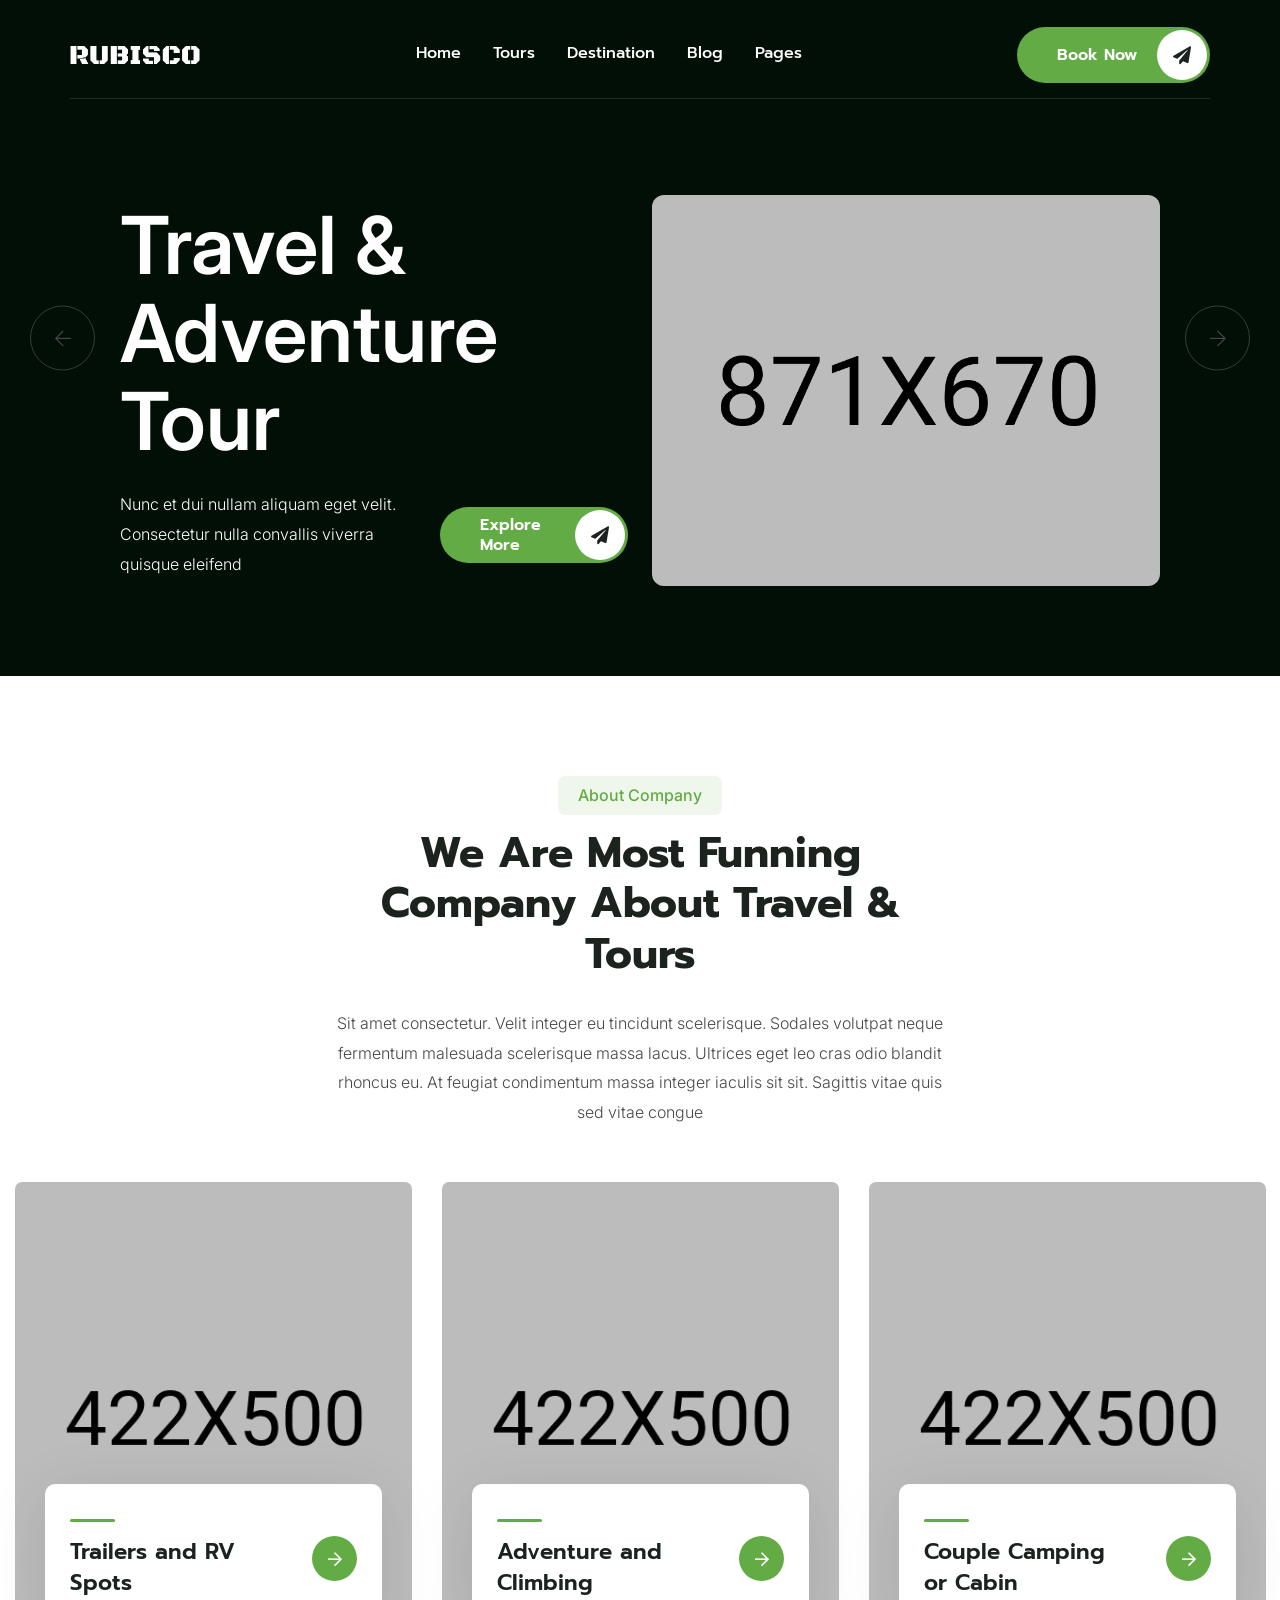
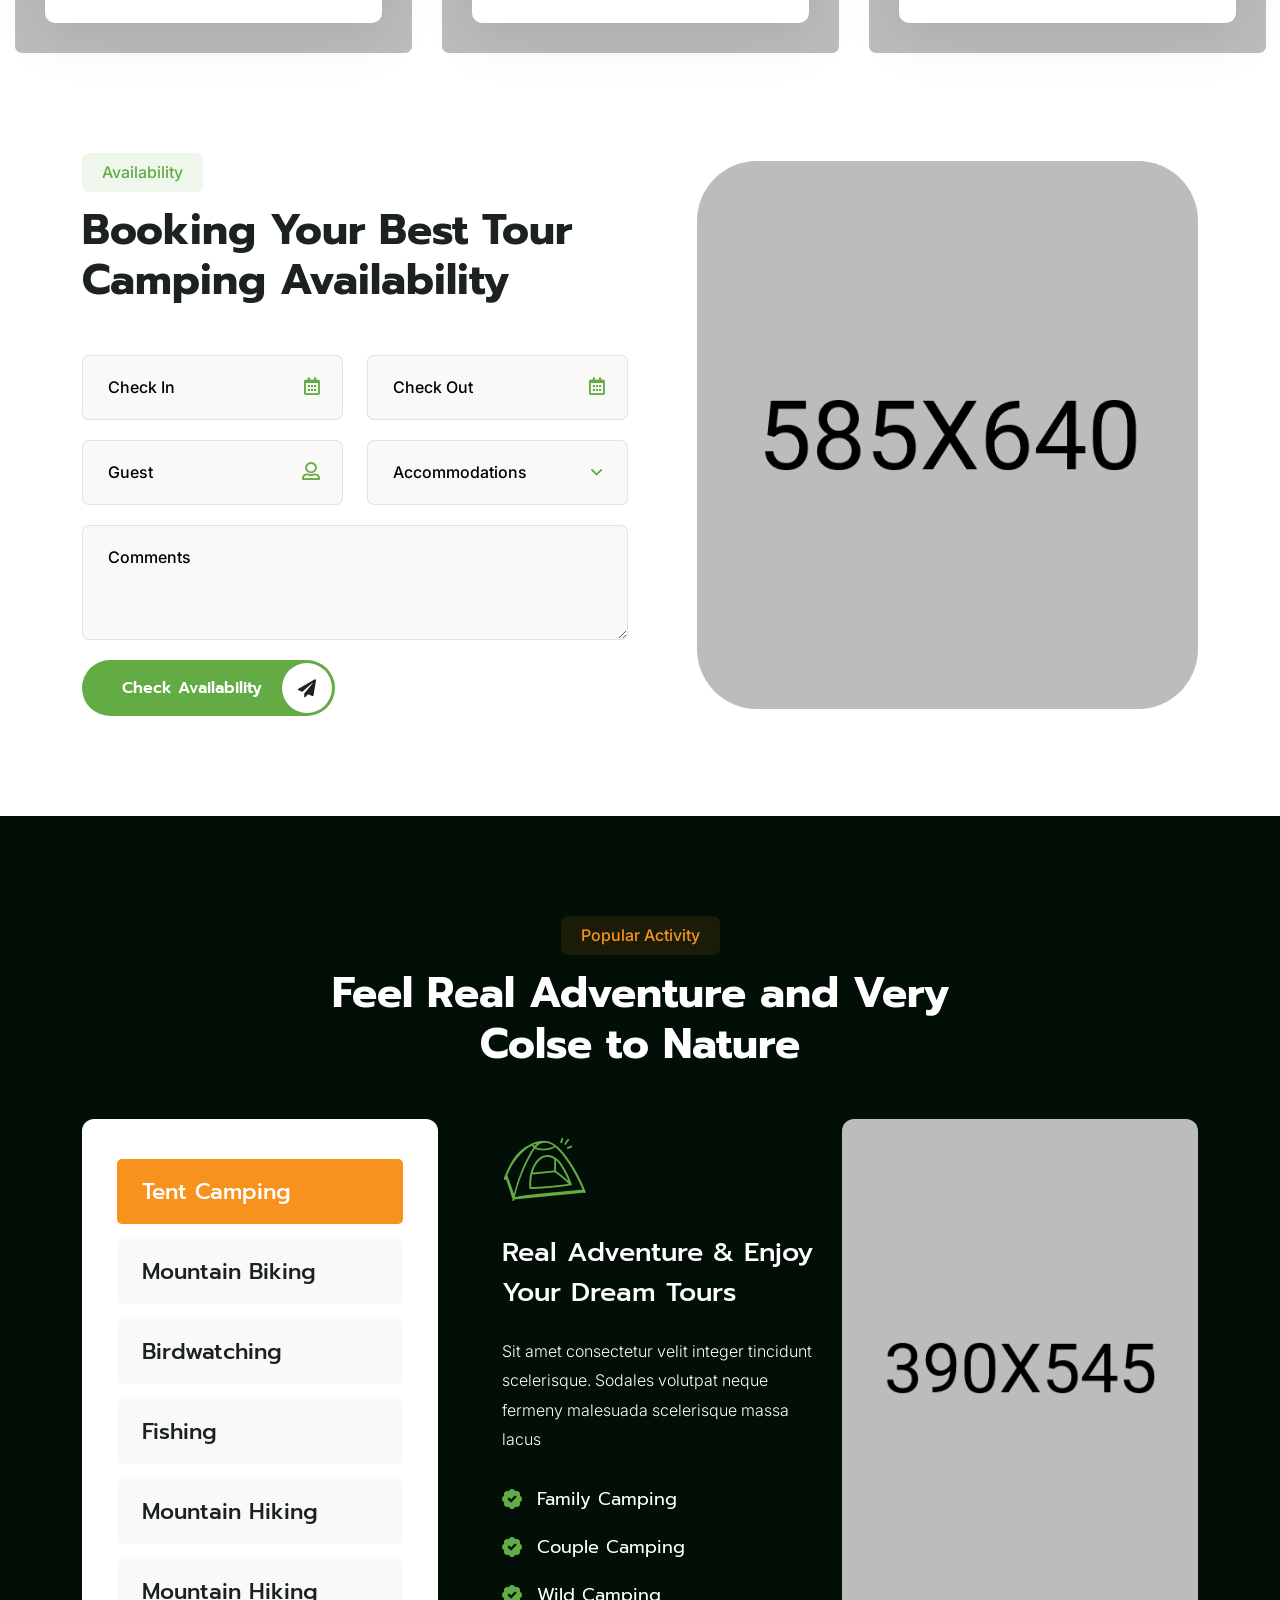
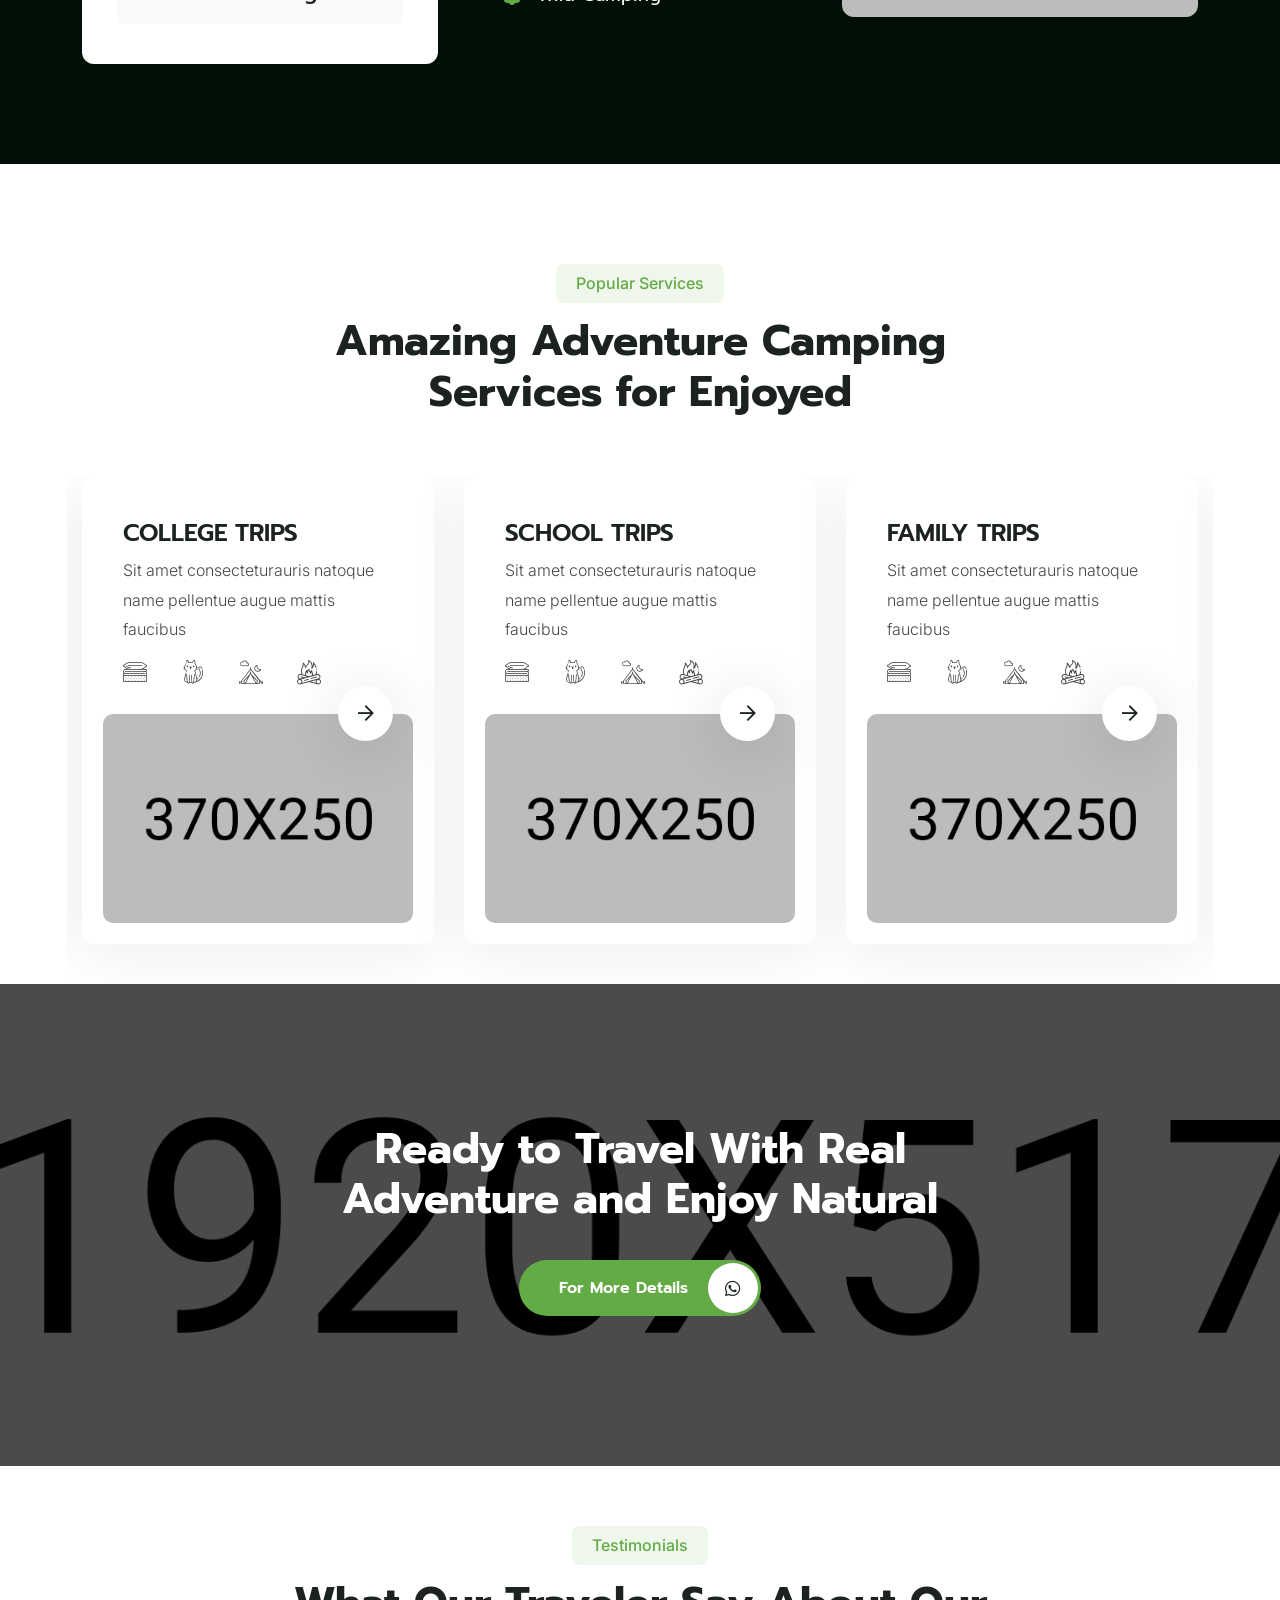
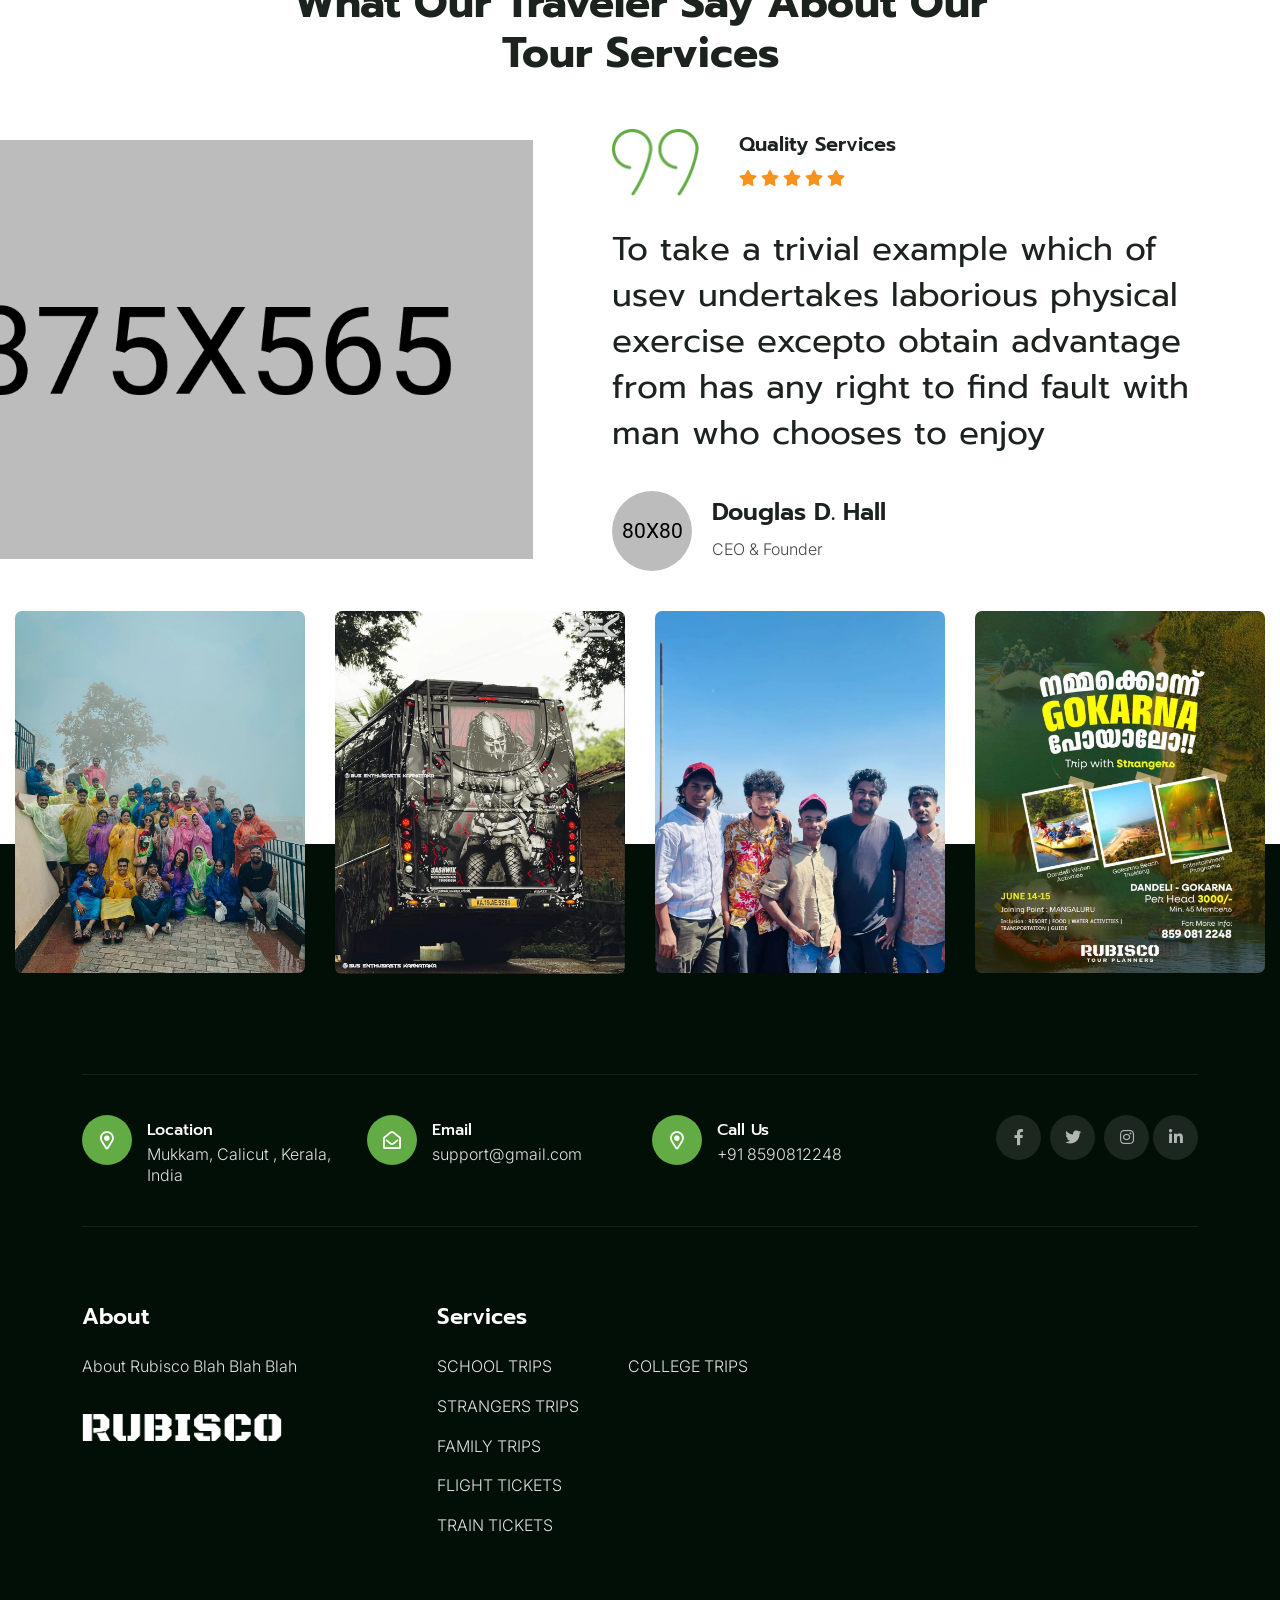
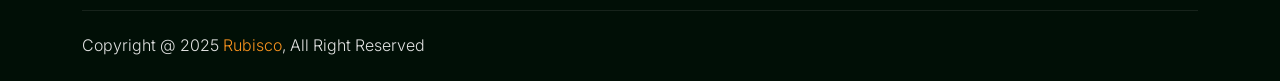
==== commit 2d06d66c: "adeel oke clear" ====
--- a/index.html
+++ b/index.html
@@ -32,6 +32,7 @@
         <link rel="stylesheet" href="assets/css/default.css">
         <!--====== Style css ======-->
         <link rel="stylesheet" href="assets/css/style.css">
+        <link rel="stylesheet" href="assets/css/custom.css">
     </head>
     <body>
         <!--====== Start Preloader ======-->
@@ -40,7 +41,7 @@
                 <div class="pre-shadow"></div>
                 <div class="pre-box"></div>
             </div>
-        </div>====== End Preloader ====== -->
+        </div><!-- ====== End Preloader ====== -->
     <!--====== Search From ======-->
     <div class="modal fade search-modal" id="search-modal">
         <div class="modal-dialog modal-dialog-centered">
@@ -596,7 +597,7 @@
                     <!--=== Single Service Item ===-->
                     <div class="single-service-item mb-40">
                         <div class="content">
-                            <h3 class="title"><a href="tour-details.html">Classic Tents</a></h3>
+                            <h3 class="title"><a href="tour-details.html">STRANGERS TRIPS</a></h3>
                             <p>Sit amet consecteturauris natoque name
                                 pellentue augue mattis faucibus</p>
                             <div class="meta">
@@ -614,7 +615,7 @@
                     <!--=== Single Service Item ===-->
                     <div class="single-service-item mb-40">
                         <div class="content">
-                            <h3 class="title"><a href="tour-details.html">Glamping Cabin</a></h3>
+                            <h3 class="title"><a href="tour-details.html">COLLEGE TRIPS</a></h3>
                             <p>Sit amet consecteturauris natoque name
                                 pellentue augue mattis faucibus</p>
                             <div class="meta">
@@ -632,7 +633,7 @@
                     <!--=== Single Service Item ===-->
                     <div class="single-service-item mb-40">
                         <div class="content">
-                            <h3 class="title"><a href="tour-details.html">RV Luxury Tent</a></h3>
+                            <h3 class="title"><a href="tour-details.html">SCHOOL TRIPS</a></h3>
                             <p>Sit amet consecteturauris natoque name
                                 pellentue augue mattis faucibus</p>
                             <div class="meta">
@@ -650,7 +651,7 @@
                     <!--=== Single Service Item ===-->
                     <div class="single-service-item mb-40">
                         <div class="content">
-                            <h3 class="title"><a href="tour-details.html">RV Luxury Tent</a></h3>
+                            <h3 class="title"><a href="tour-details.html">FAMILY TRIPS</a></h3>
                             <p>Sit amet consecteturauris natoque name
                                 pellentue augue mattis faucibus</p>
                             <div class="meta">
@@ -665,15 +666,33 @@
                             <img src="assets/images/service/service-2.jpg" alt="Service Image">
                         </div>
                     </div>
+                    <!--=== Single Service Item ===-->
+                    <div class="single-service-item mb-40">
+                        <div class="content">
+                            <h3 class="title"><a href="tour-details.html">TICKET BOOKING</a></h3>
+                            <p>Sit amet consecteturauris natoque name
+                                pellentue augue mattis faucibus</p>
+                            <div class="meta">
+                                <span class="icon"><i class="flaticon-blanket"></i></span>
+                                <span class="icon"><i class="flaticon-cat"></i></span>
+                                <span class="icon"><i class="flaticon-tent"></i></span>
+                                <span class="icon"><i class="flaticon-fire"></i></span>
+                            </div>
+                            <a href="#" class="icon-btn"><i class="far fa-arrow-right"></i></a>
+                        </div>
+                        <div class="img-holder">
+                            <img src="assets/images/service/service-2.jpg" alt="Service Image">
+                        </div>
+                    </div>
                 </div>
             </div>
         </section><!--====== End Services Section ======-->
         <!--====== Start Features Section ======-->
-        <section class="features-section pb-60">
+        <!-- <section class="features-section pb-60">
             <div class="container">
                 <div class="row">
                     <div class="col-xl-4 col-lg-6 col-md-12">
-                        <!--=== Fancy Icon Box ===-->
+                       
                         <div class="fancy-icon-box mb-30 wow fadeInUp">
                             <div class="icon">
                                 <i class="flaticon-rabbit"></i>
@@ -687,7 +706,7 @@
                         </div>
                     </div>
                     <div class="col-xl-4 col-lg-6 col-md-12">
-                        <!--=== Fancy Icon Box ===-->
+                       
                         <div class="fancy-icon-box mb-30 wow fadeInUp">
                             <div class="icon">
                                 <i class="flaticon-wifi-router"></i>
@@ -701,7 +720,7 @@
                         </div>
                     </div>
                     <div class="col-xl-4 col-lg-6 col-md-12">
-                        <!--=== Fancy Icon Box ===-->
+                       
                         <div class="fancy-icon-box mb-30 wow fadeInUp">
                             <div class="icon">
                                 <i class="flaticon-solar-energy"></i>
@@ -715,7 +734,7 @@
                         </div>
                     </div>
                     <div class="col-xl-4 col-lg-6 col-md-12">
-                        <!--=== Fancy Icon Box ===-->
+                       
                         <div class="fancy-icon-box mb-30 wow fadeInUp">
                             <div class="icon">
                                 <i class="flaticon-cycling"></i>
@@ -729,7 +748,7 @@
                         </div>
                     </div>
                     <div class="col-xl-4 col-lg-6 col-md-12">
-                        <!--=== Fancy Icon Box ===-->
+                       
                         <div class="fancy-icon-box mb-30 wow fadeInUp">
                             <div class="icon">
                                 <i class="flaticon-fishing"></i>
@@ -743,7 +762,7 @@
                         </div>
                     </div>
                     <div class="col-xl-4 col-lg-6 col-md-12">
-                        <!--=== Fancy Icon Box ===-->
+                       
                         <div class="fancy-icon-box mb-30 wow fadeInUp">
                             <div class="icon">
                                 <i class="flaticon-gym"></i>
@@ -758,7 +777,7 @@
                     </div>
                 </div>
             </div>
-        </section><!--====== End Features Section ======-->
+        </section> -->
         <!--====== Start CTA Section ======-->
         <section class="cta-bg overlay bg_cover pt-140 pb-150" style="background-image: url(assets/images/bg/cta-bg.jpg);">
             <div class="container">
@@ -768,59 +787,18 @@
                         <div class="cta-content-box text-center text-white wow fadeInDown">
                             <h2 class="mb-35">Ready to Travel With Real
                                 Adventure and Enjoy Natural</h2>
-                            <a href="about.html" class="main-btn primary-btn">Check Availability<i class="far fa-paper-plane"></i></a>
+                            <a href="https://wa.me/8590812248?text=Hello%2C%20I%20want%20more%20details%20about%20your%20services." 
+   class="main-btn primary-btn" 
+   target="_blank">
+   For More Details <i class="fab fa-whatsapp"></i>
+</a>
+
                         </div>
                     </div>
                 </div>
             </div>
         </section><!--====== End CTA Section ======-->
-        <!--====== Start Fact Section ======-->
-        <section class="fact-section pt-100">
-            <div class="container">
-                <div class="row">
-                    <div class="col-lg-3 col-sm-6">
-                        <!--=== Counter Item ===-->
-                        <div class="single-counter-item text-center mb-40 wow fadeInUp">
-                            <div class="icon">
-                                <i class="flaticon-journey"></i>
-                            </div>
-                            <h2 class="number"><span class="count">3568</span>+</h2>
-                            <p>Happy Traveler</p>
-                        </div>
-                    </div>
-                    <div class="col-lg-3 col-sm-6">
-                        <!--=== Counter Item ===-->
-                        <div class="single-counter-item text-center mb-40 wow fadeInDown">
-                            <div class="icon">
-                                <i class="flaticon-tent-1"></i>
-                            </div>
-                            <h2 class="number"><span class="count">8453</span>+</h2>
-                            <p>Tent Sites</p>
-                        </div>
-                    </div>
-                    <div class="col-lg-3 col-sm-6">
-                        <!--=== Counter Item ===-->
-                        <div class="single-counter-item text-center mb-40 wow fadeInUp">
-                            <div class="icon">
-                                <i class="flaticon-reviews"></i>
-                            </div>
-                            <h2 class="number"><span class="count">99.3</span>%</h2>
-                            <p>Positive Reviews</p>
-                        </div>
-                    </div>
-                    <div class="col-lg-3 col-sm-6">
-                        <!--=== Counter Item ===-->
-                        <div class="single-counter-item text-center mb-40 wow fadeInDown">
-                            <div class="icon">
-                                <i class="flaticon-award"></i>
-                            </div>
-                            <h2 class="number"><span class="count">63</span>K</h2>
-                            <p>Awards Winning</p>
-                        </div>
-                    </div>
-                </div>
-            </div>
-        </section><!--====== End Fact Section ======-->
+        
         <!--====== Start Testimonial Section ======-->
         <section class="testimonial-section pt-60">
             <div class="container">
@@ -950,74 +928,7 @@
                 </div>
             </div>
         </section><!--====== End Testimonial Section ======-->
-        <!--====== Start Blog Section ======-->
-        <section class="blog-section pt-60 pb-60">
-            <div class="container">
-                <div class="row justify-content-center">
-                    <div class="col-xl-6">
-                        <!--=== Section Title ===-->
-                        <div class="section-title text-center mb-45 wow fadeInDown">
-                            <span class="sub-title">News & Blog</span>
-                            <h2>Amazing News & Blog For
-                                Every Single Update</h2>
-                        </div>
-                    </div>
-                </div>
-                <div class="row justify-content-center">
-                    <div class="col-lg-4 col-md-6 col-sm-12">
-                        <!--=== Single Blog Post ===-->
-                        <div class="single-blog-post mb-40 wow fadeInUp">
-                            <div class="post-thumbnail">
-                                <img src="assets/images/blog/blog-1.jpg" alt="Post Image">
-                            </div>
-                            <div class="entry-content">
-                                <a href="#" class="cat-btn">Adventure</a>
-                                <div class="post-meta">
-                                    <span><i class="far fa-calendar-alt"></i><a href="#">November 15, 2022</a></span>
-                                </div>
-                                <h3 class="title"><a href="blog-details.html">Meet Skeleton Svelte Taile Was
-                                    Sind For Reactive UIs</a></h3>
-                                <a href="blog-details.html" class="main-btn filled-btn">Read More<i class="far fa-paper-plane"></i></a>
-                            </div>
-                        </div>
-                    </div>
-                    <div class="col-lg-4 col-md-6 col-sm-12">
-                        <!--=== Single Blog Post ===-->
-                        <div class="single-blog-post mb-40 wow fadeInUp">
-                            <div class="post-thumbnail">
-                                <img src="assets/images/blog/blog-2.jpg" alt="Post Image">
-                            </div>
-                            <div class="entry-content">
-                                <a href="#" class="cat-btn">Adventure</a>
-                                <div class="post-meta">
-                                    <span><i class="far fa-calendar-alt"></i><a href="#">November 15, 2022</a></span>
-                                </div>
-                                <h3 class="title"><a href="blog-details.html">Web Vitals Tools Boost Your to
-                                    Sen Performance Scores</a></h3>
-                                <a href="blog-details.html" class="main-btn filled-btn">Read More<i class="far fa-paper-plane"></i></a>
-                            </div>
-                        </div>
-                    </div>
-                    <div class="col-lg-4 col-md-6 col-sm-12">
-                        <!--=== Single Blog Post ===-->
-                        <div class="single-blog-post mb-40 wow fadeInUp">
-                            <div class="post-thumbnail">
-                                <img src="assets/images/blog/blog-3.jpg" alt="Post Image">
-                            </div>
-                            <div class="entry-content">
-                                <a href="#" class="cat-btn">Adventure</a>
-                                <div class="post-meta">
-                                    <span><i class="far fa-calendar-alt"></i><a href="#">November 15, 2022</a></span>
-                                </div>
-                                <h3 class="title"><a href="blog-details.html">Smashing Podcast Episode See
-                                    With Paul Billion-Dollar Idea</a></h3>
-                                <a href="blog-details.html" class="main-btn filled-btn">Read More<i class="far fa-paper-plane"></i></a>
-                            </div>
-                        </div>
-                    </div>
-                </div>
-            </div>
-        </section><!--====== End Blog Section ======-->
+        
         <!--====== Start Gallery Section ======-->
         <section class="gallery-section mbm-150">
             <div class="container-fluid">
@@ -1025,57 +936,48 @@
                     <!--=== Single Gallery Item ===-->
                     <div class="single-gallery-item">
                         <div class="gallery-img">
-                            <img src="assets/images/gallery/gl-1.jpg" alt="Gallery Image">
+                            <img src="assets/images/gallery/R1.jpg" alt="Gallery Image">
                             <div class="hover-overlay">
-                                <a href="assets/images/gallery/gl-1.jpg" class="icon-btn img-popup"><i class="far fa-plus"></i></a>
+                                <a href="assets/images/gallery/R1.jpg" class="icon-btn img-popup"><i class="far fa-plus"></i></a>
                             </div>
                         </div>
                     </div>
                     <!--=== Single Gallery Item ===-->
                     <div class="single-gallery-item">
                         <div class="gallery-img">
-                            <img src="assets/images/gallery/gl-2.jpg" alt="Gallery Image">
+                            <img src="assets/images/gallery/R2.jpg" alt="Gallery Image">
                             <div class="hover-overlay">
-                                <a href="assets/images/gallery/gl-2.jpg" class="icon-btn img-popup"><i class="far fa-plus"></i></a>
+                                <a href="assets/images/gallery/R2.jpg" class="icon-btn img-popup"><i class="far fa-plus"></i></a>
                             </div>
                         </div>
                     </div>
                     <!--=== Single Gallery Item ===-->
                     <div class="single-gallery-item">
                         <div class="gallery-img">
-                            <img src="assets/images/gallery/gl-3.jpg" alt="Gallery Image">
+                            <img src="assets/images/gallery/R3.webp" alt="Gallery Image">
                             <div class="hover-overlay">
-                                <a href="assets/images/gallery/gl-3.jpg" class="icon-btn img-popup"><i class="far fa-plus"></i></a>
+                                <a href="assets/images/gallery/R3.webp" class="icon-btn img-popup"><i class="far fa-plus"></i></a>
                             </div>
                         </div>
                     </div>
                     <!--=== Single Gallery Item ===-->
                     <div class="single-gallery-item">
                         <div class="gallery-img">
-                            <img src="assets/images/gallery/gl-4.jpg" alt="Gallery Image">
+                            <img src="assets/images/gallery/R4.webp" alt="Gallery Image">
                             <div class="hover-overlay">
-                                <a href="assets/images/gallery/gl-4.jpg" class="icon-btn img-popup"><i class="far fa-plus"></i></a>
+                                <a href="assets/images/gallery/R4.webp" class="icon-btn img-popup"><i class="far fa-plus"></i></a>
                             </div>
                         </div>
                     </div>
                     <!--=== Single Gallery Item ===-->
                     <div class="single-gallery-item">
                         <div class="gallery-img">
-                            <img src="assets/images/gallery/gl-5.jpg" alt="Gallery Image">
+                            <img src="assets/images/gallery/R5.jpg" alt="Gallery Image">
                             <div class="hover-overlay">
-                                <a href="assets/images/gallery/gl-5.jpg" class="icon-btn img-popup"><i class="far fa-plus"></i></a>
-                            </div>
-                        </div>
-                    </div>
-                    <!--=== Single Gallery Item ===-->
-                    <div class="single-gallery-item">
-                        <div class="gallery-img">
-                            <img src="assets/images/gallery/gl-3.jpg" alt="Gallery Image">
-                            <div class="hover-overlay">
-                                <a href="assets/images/gallery/gl-3.jpg" class="icon-btn img-popup"><i class="far fa-plus"></i></a>
-                            </div>
-                        </div>
-                    </div> -->
+                                <a href="assets/images/gallery/R5.jpg" class="icon-btn img-popup"><i class="far fa-plus"></i></a>
+                            </div>
+                        </div>
+                    </div>          
             </div>
         </div>
     </section><!--====== End Gallery Section ======-->
--- a/assets/css/custom.css
+++ b/assets/css/custom.css
@@ -0,0 +1,18 @@
+ .Customlogo {
+    width: 200px;
+    height: auto;
+  }
+
+  /* Tablet view (max-width: 1024px) */
+  @media (max-width: 1024px) {
+    .Customlogo {
+      width: 200px;
+    }
+  }
+
+  /* Mobile view (max-width: 768px) */
+  @media (max-width: 768px) {
+    .Customlogo {
+      width: 200px;
+    }
+  }
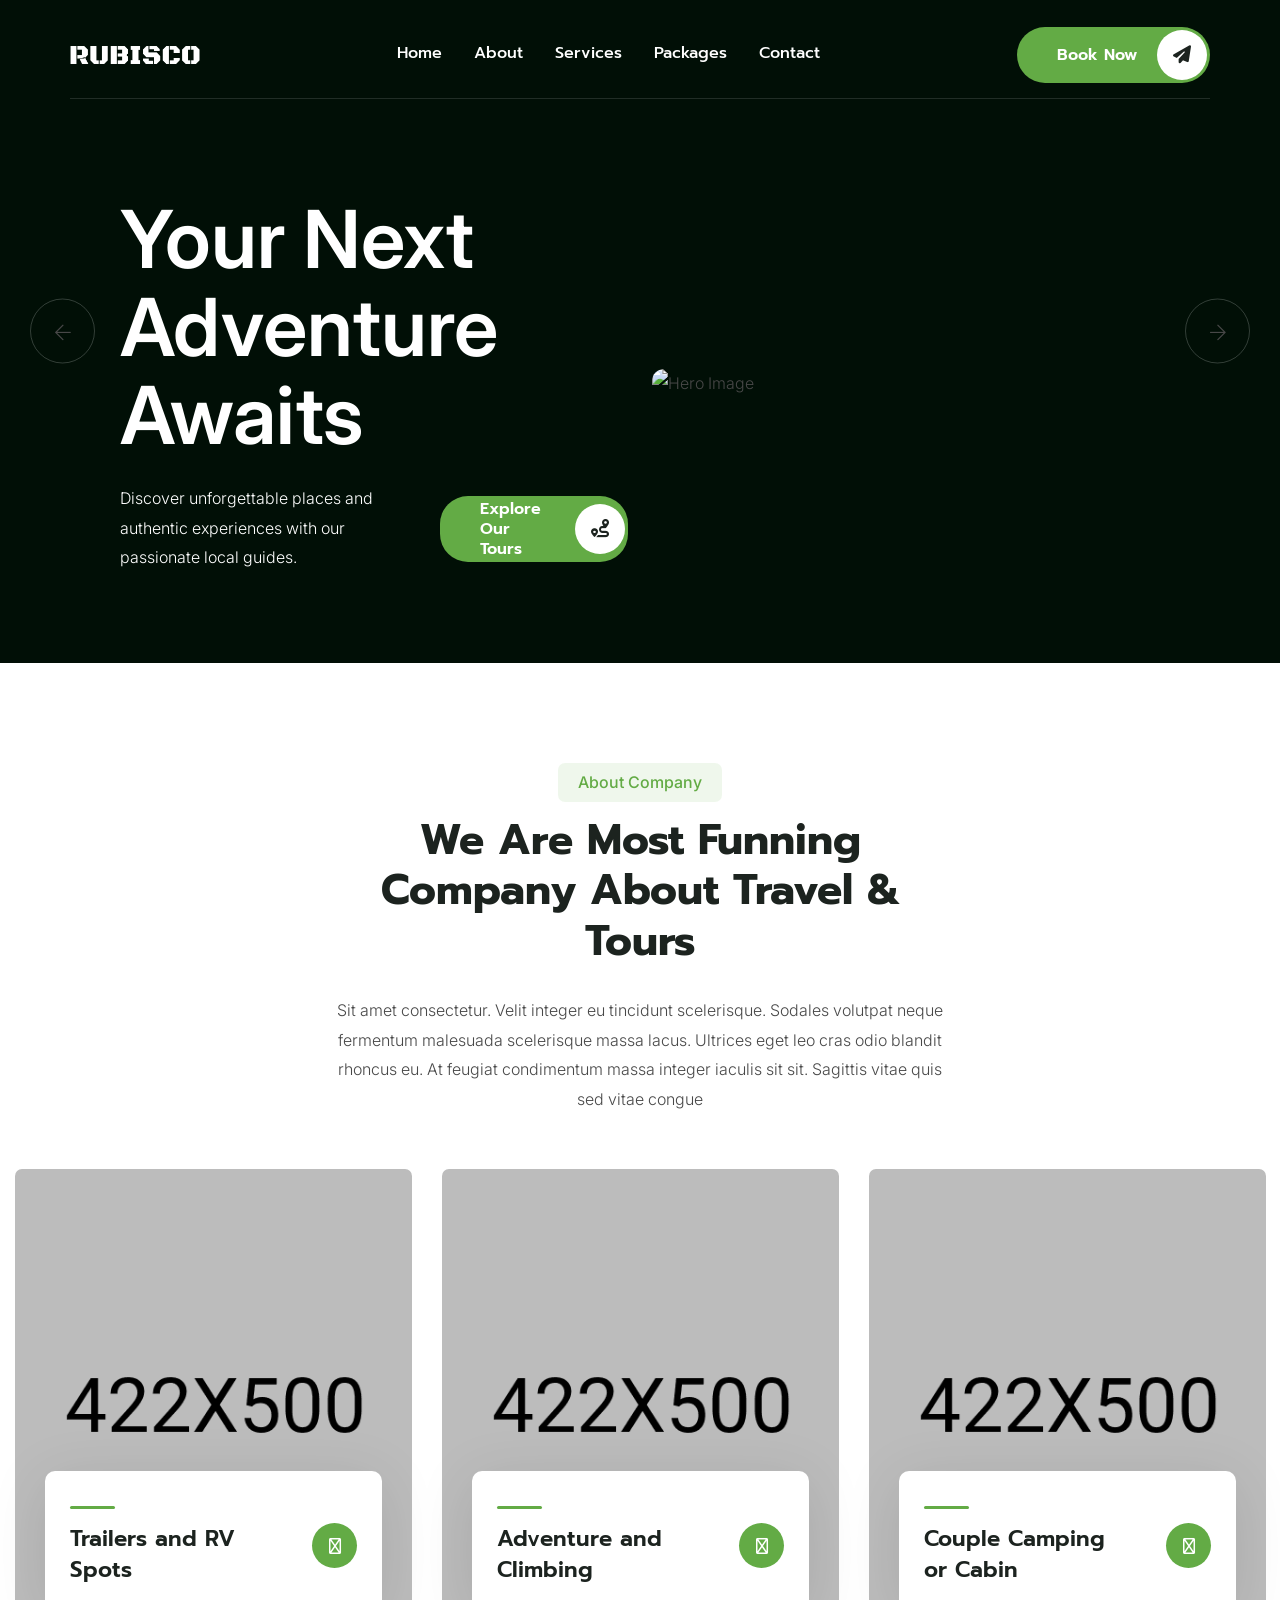
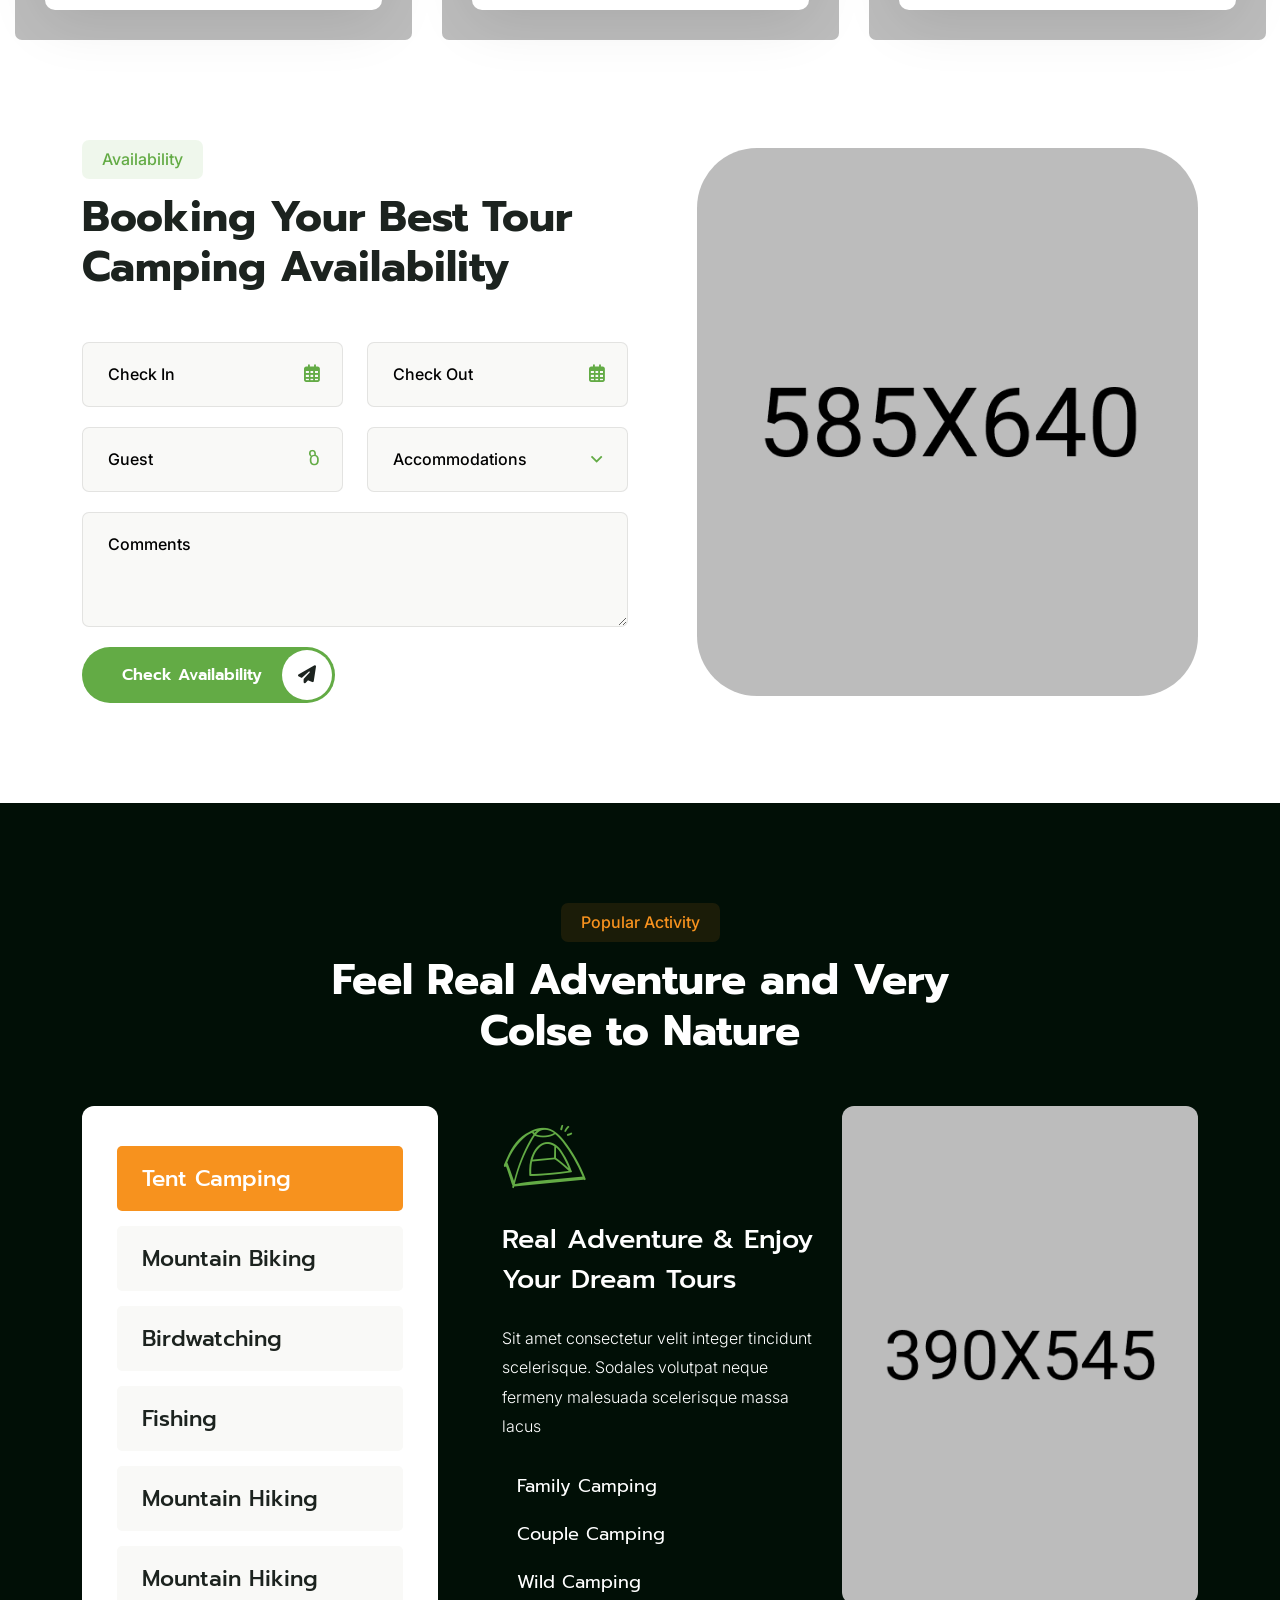
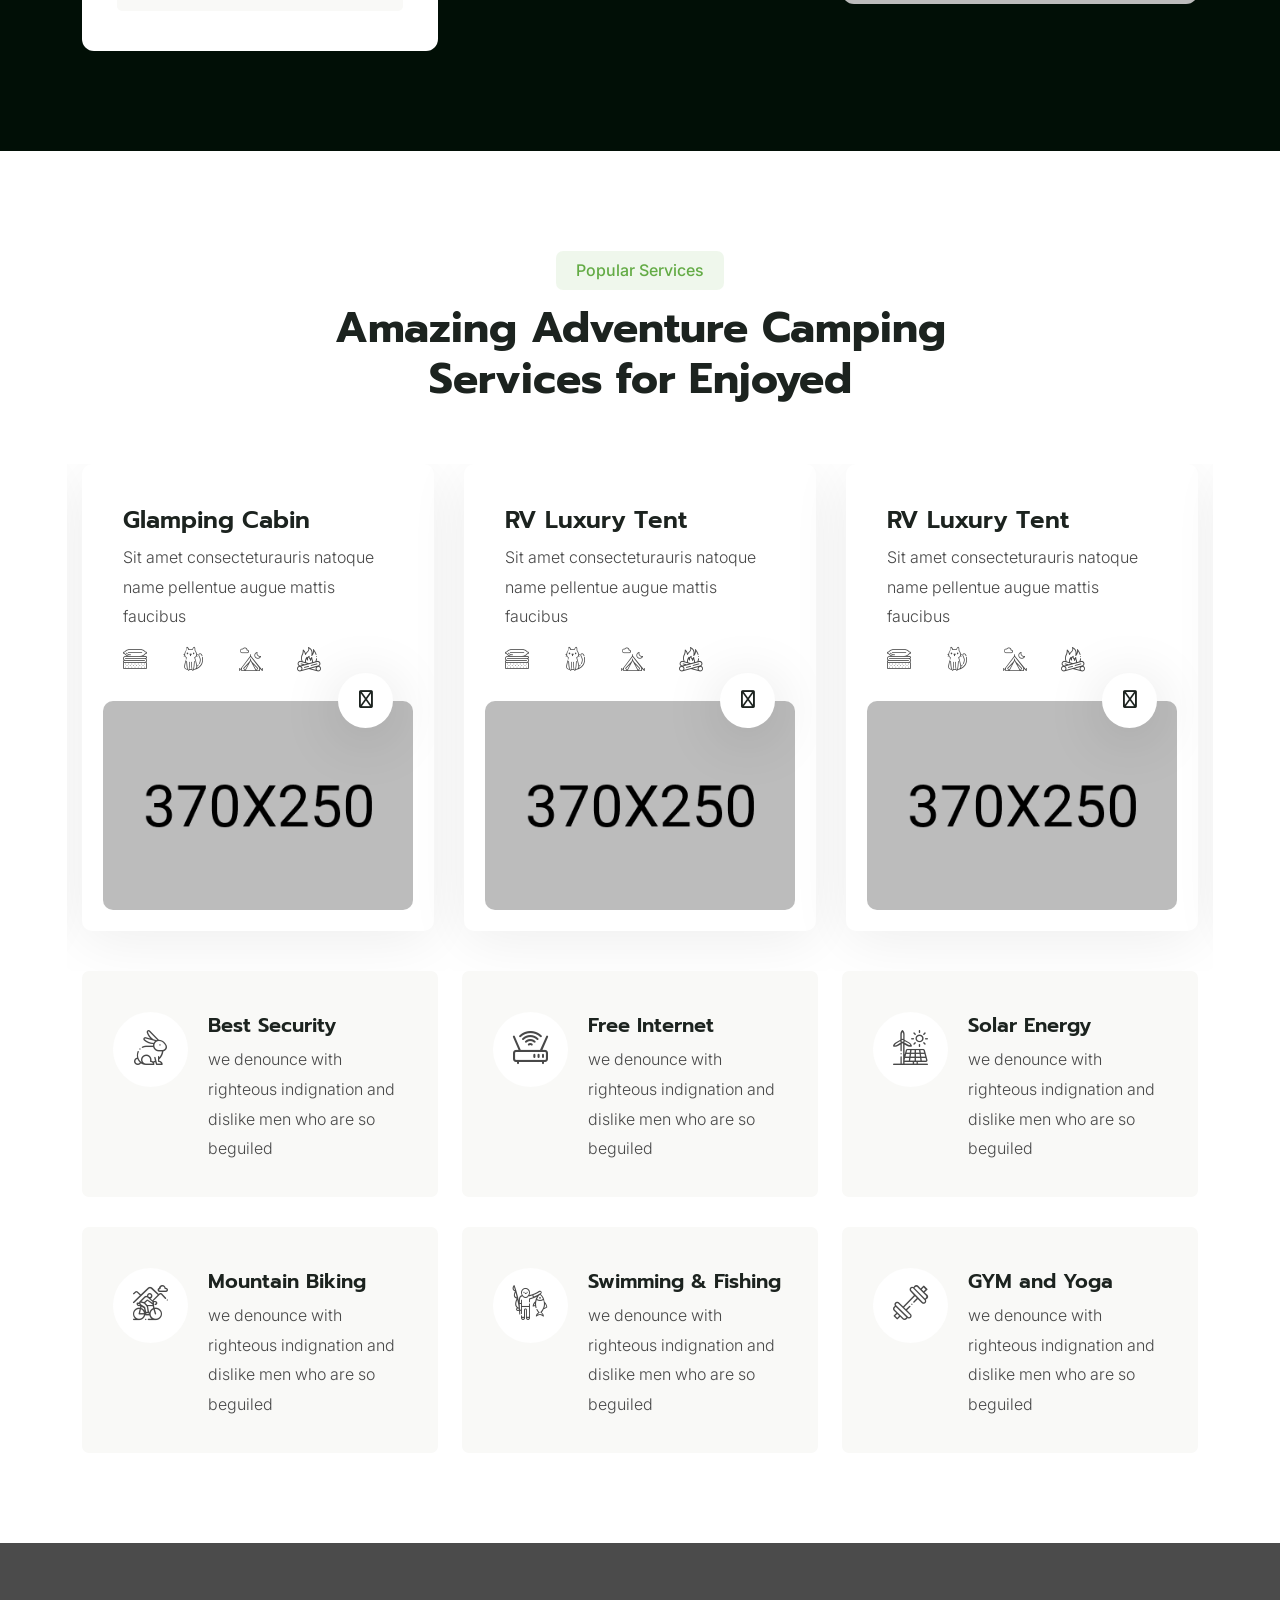
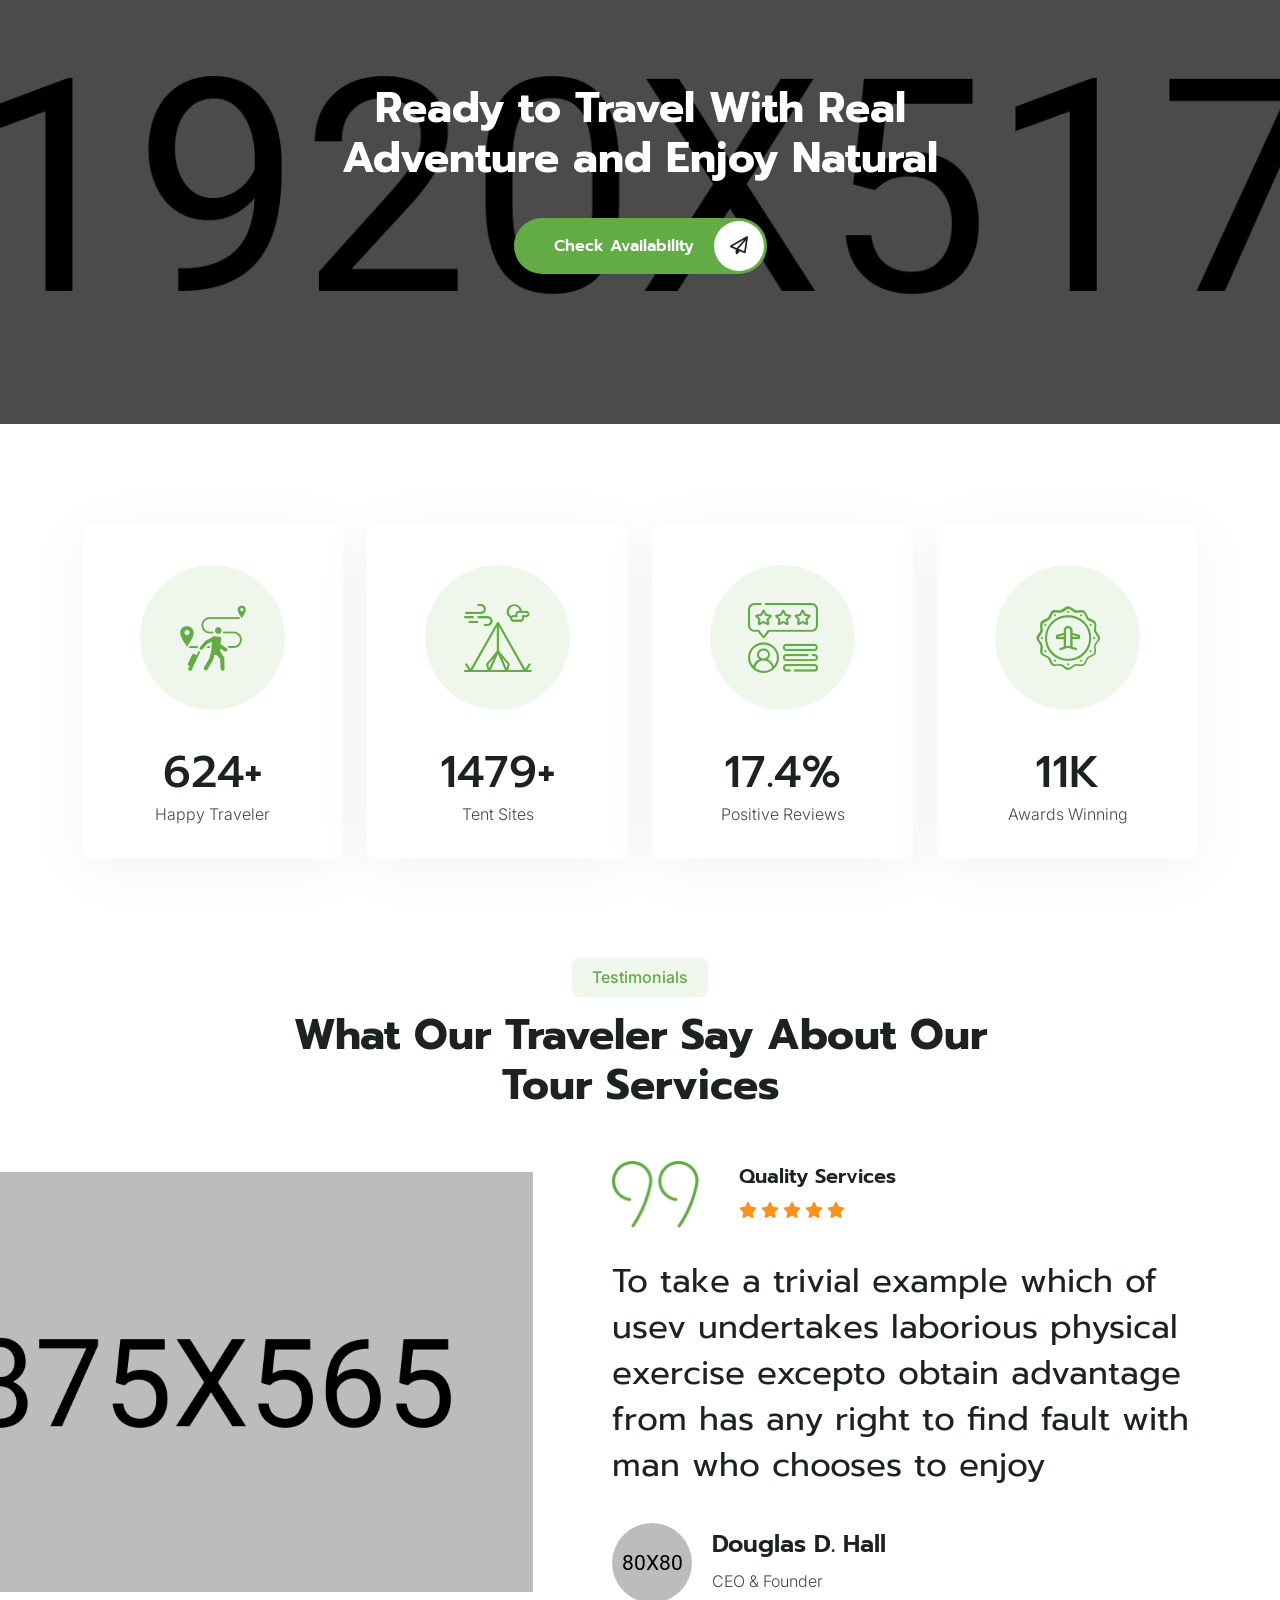
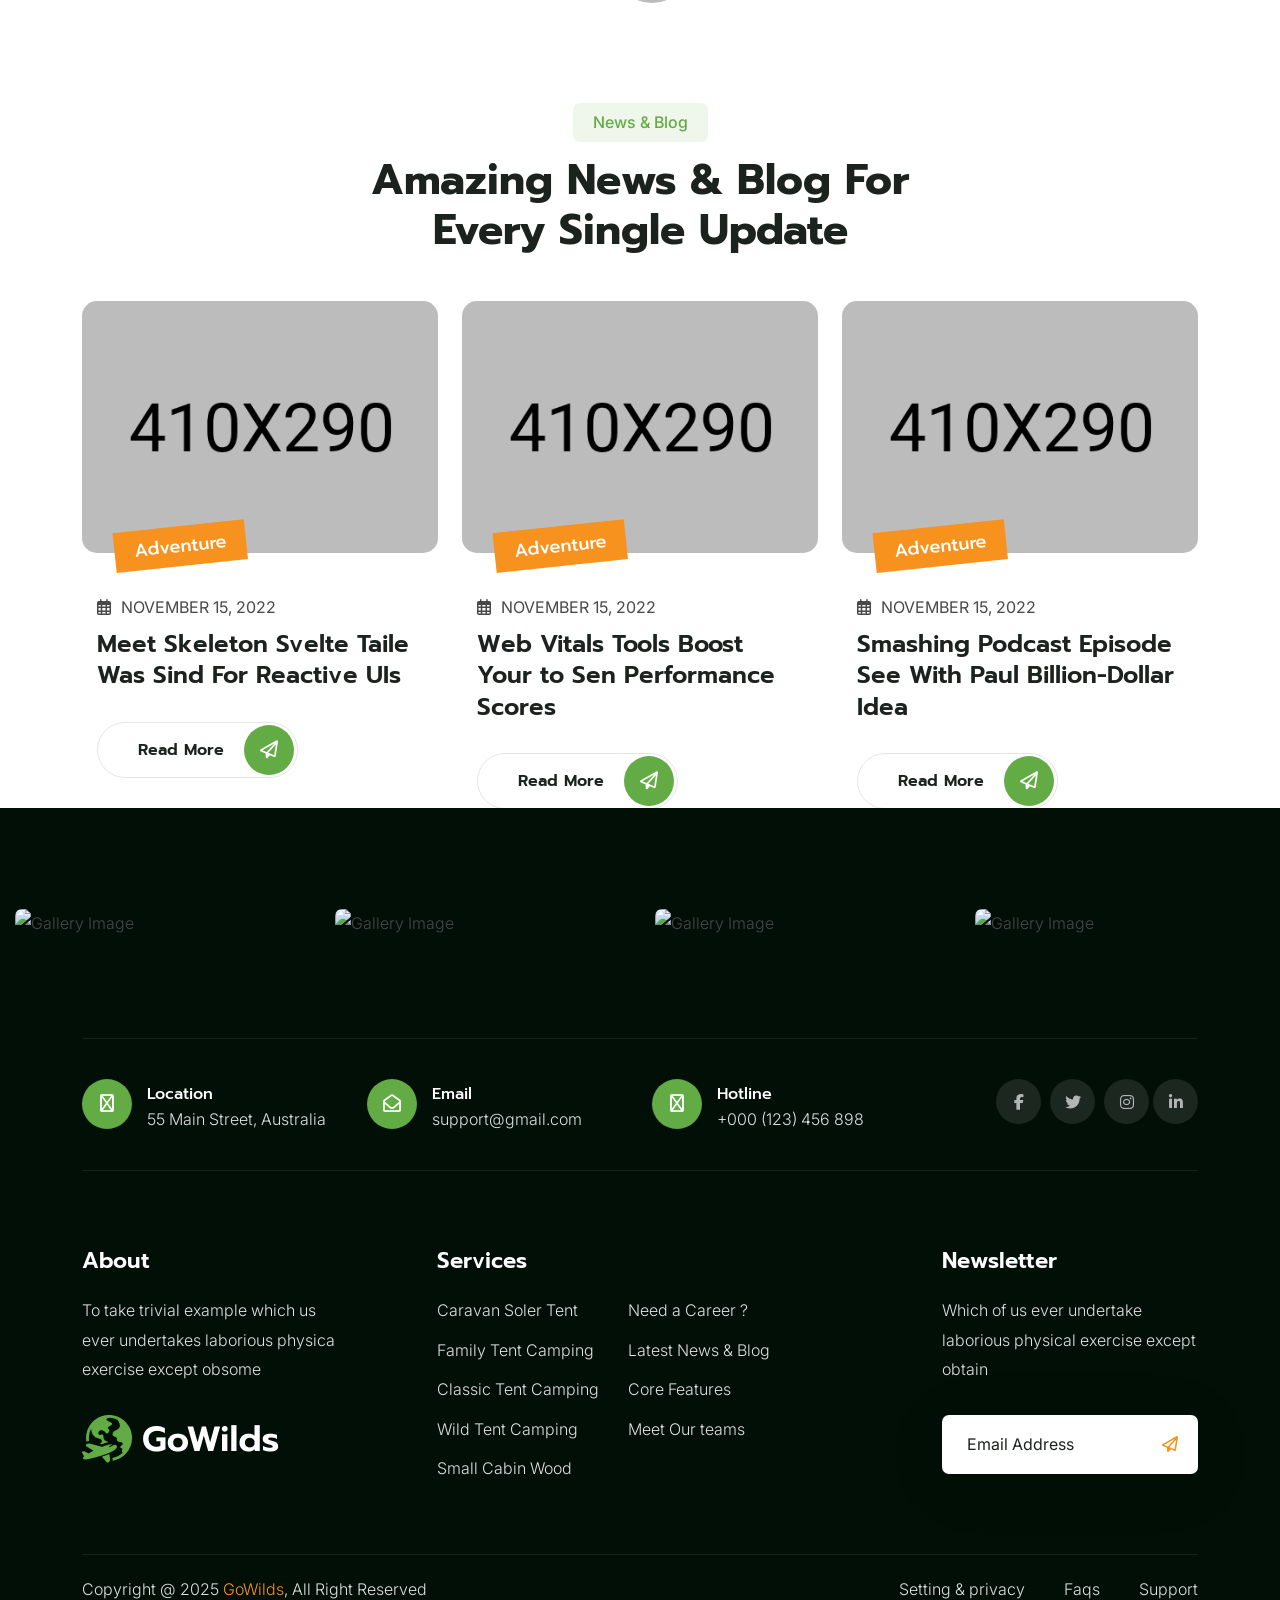
==== commit e538679a: "pinnem pinnme" ====
--- a/index.html
+++ b/index.html
@@ -7,9 +7,9 @@
         <meta name="description" content="Adventure, Tours, Travel">
         <meta name="viewport" content="width=device-width, initial-scale=1, shrink-to-fit=no">
         <!--====== Title ======-->
-        <title>Gowilds - Tours and Travel HTML Template</title>
+        <title>Rubisco - Tours and Travels </title>
         <!--====== Favicon Icon ======-->
-        <link rel="shortcut icon" href="assets/images/favicon.ico" type="image/png">
+        <link rel="shortcut icon" href="assets/images/favicon.png" type="image/png">
         <!--====== Google Fonts ======-->
         <link href="https://fonts.googleapis.com/css2?family=Prompt:wght@300;400;500;600;700;800&display=swap" rel="stylesheet">
         <!--====== Flaticon css ======-->
@@ -32,7 +32,8 @@
         <link rel="stylesheet" href="assets/css/default.css">
         <!--====== Style css ======-->
         <link rel="stylesheet" href="assets/css/style.css">
-        <link rel="stylesheet" href="assets/css/custom.css">
+        <link rel="stylesheet" href="https://cdnjs.cloudflare.com/ajax/libs/font-awesome/6.5.0/css/all.min.css" integrity="sha512-..." crossorigin="anonymous" referrerpolicy="no-referrer" />
+
     </head>
     <body>
         <!--====== Start Preloader ======-->
@@ -41,80 +42,78 @@
                 <div class="pre-shadow"></div>
                 <div class="pre-box"></div>
             </div>
-        </div><!-- ====== End Preloader ====== -->
-    <!--====== Search From ======-->
-    <div class="modal fade search-modal" id="search-modal">
-        <div class="modal-dialog modal-dialog-centered">
-            <div class="modal-content">
-                <form>
-                    <div class="form_group">
-                        <input type="search" class="form_control" placeholder="Search here" name="search">
-                        <label><i class="fa fa-search"></i></label>
-                    </div>
-                </form>
-            </div>
-        </div>
-    </div><!--====== Search From ======-->
-    <!--====== Header Area ======-->
-    <header class="header-area header-one transparent-header">
-        <!--====== Header Navigation ======-->
-        <div class="header-navigation navigation-white">
-            <div class="nav-overlay"></div>
-            <div class="container-fluid">
-                <div class="primary-menu">
-                    <!--====== Site Branding ======-->
-                    <div class="site-branding">
-                        <a href="index.html" class="brand-logo">
-                            <img src="assets/images/logo/logo-no-background.png" alt="Site Logo" style="width: 130px;">
-                        </a>
-                    </div>
-                    <!--====== Nav Menu ======-->
-                    <div class="nav-menu">
+        </div><!--====== End Preloader ======-->
+        <!--====== Search From ======-->
+		<div class="modal fade search-modal" id="search-modal">
+            <div class="modal-dialog modal-dialog-centered">
+                <div class="modal-content">
+                    <form>
+                        <div class="form_group">
+                        	<input type="search" class="form_control" placeholder="Search here" name="search">
+                        	<label><i class="fa fa-search"></i></label>
+                        </div>
+                    </form>
+                </div>
+            </div>
+        </div><!--====== Search From ======-->
+        <!--====== Header Area ======-->
+        <header class="header-area header-one transparent-header">
+            <!--====== Header Navigation ======-->
+            <div class="header-navigation navigation-white">
+                <div class="nav-overlay"></div>
+                <div class="container-fluid">
+                    <div class="primary-menu">
                         <!--====== Site Branding ======-->
-                        <div class="mobile-logo mb-30 d-block d-xl-none">
-                            <a href="index.html" class="brand-logo"><img src="assets/images/logo/logo-black.png"
-                                    alt="Site Logo"></a>
-                        </div>
-                        <!--=== Nav Search ===-->
-                        <div class="nav-search mb-30 d-block d-xl-none ">
-                            <form>
-                                <div class="form_group">
-                                    <input type="email" class="form_control" placeholder="Search Here" name="email"
-                                        required>
-                                    <button class="search-btn"><i class="fas fa-search"></i></button>
-                                </div>
-                            </form>
-                        </div>
-                        <!--====== main Menu ======-->
-                        <nav class="main-menu">
-                            <ul>
-                                <li class="menu-item has-children"><a href="#">Home</a>
-                                    <!-- <ul class="sub-menu">
+                        <div class="site-branding">
+<a href="index.html" class="brand-logo">
+    <img src="assets/images/logo/logo-no-background.png" alt="Site Logo" style="width: 130px;">
+</a>
+                        </div>
+                        <!--====== Nav Menu ======-->
+                        <div class="nav-menu">
+                            <!--====== Site Branding ======-->
+                            <div class="mobile-logo mb-30 d-block d-xl-none">
+                                <a href="index.html" class="brand-logo"><img src="assets/images/logo/logo-black.png" alt="Site Logo"></a>
+                            </div>
+                            <!--=== Nav Search ===-->
+                            <div class="nav-search mb-30 d-block d-xl-none ">
+                                <form>
+                                    <div class="form_group">
+                                        <input type="email" class="form_control" placeholder="Search Here" name="email" required>
+                                        <button class="search-btn"><i class="fas fa-search"></i></button>
+                                    </div>
+                                </form>
+                            </div>
+                            <!--====== main Menu ======-->
+                            <nav class="main-menu">
+                                <ul>
+                                    <li class="menu-item has-children"><a href="#">Home</a>
+                                        <!-- <ul class="sub-menu">
                                             <li><a href="index.html">Home 01</a></li>
                                             <li><a href="index-2.html">Home 02</a></li>
                                             <li><a href="index-3.html">Home 03</a></li>
                                             <li><a href="index-4.html">Home 04</a></li>
                                         </ul> -->
                                     </li>
-                                    <li class="menu-item has-children"><a href="#">Tours</a>
+                                    <li class="menu-item has-children"><a href="#">About</a>
                                         <!-- <ul class="sub-menu">
                                             <li><a href="tour.html">Tours</a></li>
                                             <li><a href="tour-details.html">Tours Details</a></li>
                                         </ul> -->
                                     </li>
-                                    <li class="menu-item has-children"><a href="#">Destination</a>
+                                    <li class="menu-item has-children"><a href="#">Services</a>
                                         <!-- <ul class="sub-menu">
                                             <li><a href="destination.html">Destination</a></li>
                                             <li><a href="destination-details.html">Destination Details</a></li>
                                         </ul> -->
                                     </li>
-                                    <li class="menu-item has-children"><a href="#">Blog</a>
+                                    <li class="menu-item has-children"><a href="#">Packages</a>
                                         <!-- <ul class="sub-menu">
                                             <li><a href="blog-list.html">Blog List</a></li>
                                             <li><a href="blog-details.html">Blog Details</a></li>
                                         </ul> -->
                                     </li>
-                                    <li class="menu-item has-children"><a href="#">Pages</a>
+                                    <li class="menu-item has-children"><a href="#">Contact</a>
                                         <!-- <ul class="sub-menu">
                                             <li><a href="about.html">About Us</a></li>
                                             <li><a href="gallery.html">Our Gallery</a></li>
@@ -123,16 +122,18 @@
                                             <li><a href="product-details.html">Product Details</a></li>
                                             <li><a href="contact.html">Contact</a></li>
                                         </ul> -->
-                                </li>
-                                <!-- <li class="menu-item search-item">
+                                    </li>
+                                    <!-- <li class="menu-item search-item">
                                         <div class="search-btn" data-bs-toggle="modal" data-bs-target="#search-modal"><i class="far fa-search"></i></div>
                                     </li> -->
                                 </ul>
                             </nav>
                             <!--====== Menu Button ======-->
-                            <div class="menu-button mt-40 d-xl-none">
-                                <a href="contact.html" class="main-btn secondary-btn">Book Now<i class="fas fa-paper-plane"></i></a>
-                            </div>
+              <div class="menu-button mt-40 d-xl-none">
+    <a href="https://wa.me/919876543210" class="main-btn secondary-btn">
+      Chat on WhatsApp <i class="fab fa-whatsapp"></i>
+    </a>
+  </div>
                         </div>
                         <!--====== Nav Right Item ======-->
                         <div class="nav-right-item">
@@ -161,24 +162,20 @@
                             <div class="row align-items-center">
                                 <div class="col-xl-6">
                                     <!--=== Hero Content ===-->
-                                    <div class="hero-content text-white">
-                                        <h1 data-animation="fadeInDown" data-delay=".4s">Travel &
-                                            Adventure
-                                            Camping</h1>
-                                        <div class="text-button d-flex align-items-center">
-                                            <p data-animation="fadeInLeft" data-delay=".5s">Nunc et dui nullam aliquam eget
-                                                velit. Consectetur nulla convallis
-                                                viverra quisque eleifend</p>
-                                            <div class="hero-button" data-animation="fadeInRight" data-delay=".6s"> 
-                                                <a href="about.html" class="main-btn primary-btn">Explore More<i class="fas fa-paper-plane"></i></a>
-                                            </div>
-                                        </div>
-                                    </div>
+             <div class="hero-content text-white">
+    <h1 data-animation="fadeInDown" data-delay=".4s">Every Journey Tells a Story</h1>
+    <div class="text-button d-flex align-items-center">
+        <p data-animation="fadeInLeft" data-delay=".5s">Discover real destinations and create lasting memories with our friendly local guides.</p>
+        <div class="hero-button" data-animation="fadeInRight" data-delay=".6s"> 
+            <a href="about.html" class="main-btn primary-btn">Begin Your Story<i class="fas fa-feather-alt"></i></a>
+        </div>
+    </div>
+</div>
                                 </div>
                                 <div class="col-xl-6">
                                     <!--=== Hero Image ===-->
                                     <div class="hero-image" data-animation="fadeInRight">
-                                        <img src="assets/images/hero/hero-one_img-1.jpg" alt="Hero Image">
+                                        <img src="assets/images/hero/hero2.jpg" alt="Hero Image">
                                     </div>
                                 </div>
                             </div>
@@ -191,23 +188,19 @@
                                 <div class="col-xl-6">
                                     <!--=== Hero Content ===-->
                                     <div class="hero-content text-white">
-                                        <h1 data-animation="fadeInDown" data-delay=".4s">Travel &
-                                            Adventure
-                                            Tour</h1>
-                                        <div class="text-button d-flex align-items-center">
-                                            <p data-animation="fadeInLeft" data-delay=".5s">Nunc et dui nullam aliquam eget
-                                                velit. Consectetur nulla convallis
-                                                viverra quisque eleifend</p>
-                                            <div class="hero-button" data-animation="fadeInRight" data-delay=".6s"> 
-                                                <a href="about.html" class="main-btn primary-btn">Explore More<i class="fas fa-paper-plane"></i></a>
-                                            </div>
-                                        </div>
-                                    </div>
+    <h1 data-animation="fadeInDown" data-delay=".4s">Your Next Adventure Awaits</h1>
+    <div class="text-button d-flex align-items-center">
+        <p data-animation="fadeInLeft" data-delay=".5s">Discover unforgettable places and authentic experiences with our passionate local guides.</p>
+        <div class="hero-button" data-animation="fadeInRight" data-delay=".6s"> 
+            <a href="tours.html" class="main-btn primary-btn">Explore Our Tours<i class="fas fa-route"></i></a>
+        </div>
+    </div>
+</div>
                                 </div>
                                 <div class="col-xl-6">
                                     <!--=== Hero Image ===-->
                                     <div class="hero-image" data-animation="fadeInRight">
-                                        <img src="assets/images/hero/hero-one_img-2.jpg" alt="Hero Image">
+                                        <img src="assets/images/hero/hero2.jpg" alt="Hero Image">
                                     </div>
                                 </div>
                             </div>
@@ -597,7 +590,7 @@
                     <!--=== Single Service Item ===-->
                     <div class="single-service-item mb-40">
                         <div class="content">
-                            <h3 class="title"><a href="tour-details.html">STRANGERS TRIPS</a></h3>
+                            <h3 class="title"><a href="tour-details.html">Classic Tents</a></h3>
                             <p>Sit amet consecteturauris natoque name
                                 pellentue augue mattis faucibus</p>
                             <div class="meta">
@@ -615,7 +608,7 @@
                     <!--=== Single Service Item ===-->
                     <div class="single-service-item mb-40">
                         <div class="content">
-                            <h3 class="title"><a href="tour-details.html">COLLEGE TRIPS</a></h3>
+                            <h3 class="title"><a href="tour-details.html">Glamping Cabin</a></h3>
                             <p>Sit amet consecteturauris natoque name
                                 pellentue augue mattis faucibus</p>
                             <div class="meta">
@@ -633,7 +626,7 @@
                     <!--=== Single Service Item ===-->
                     <div class="single-service-item mb-40">
                         <div class="content">
-                            <h3 class="title"><a href="tour-details.html">SCHOOL TRIPS</a></h3>
+                            <h3 class="title"><a href="tour-details.html">RV Luxury Tent</a></h3>
                             <p>Sit amet consecteturauris natoque name
                                 pellentue augue mattis faucibus</p>
                             <div class="meta">
@@ -651,7 +644,7 @@
                     <!--=== Single Service Item ===-->
                     <div class="single-service-item mb-40">
                         <div class="content">
-                            <h3 class="title"><a href="tour-details.html">FAMILY TRIPS</a></h3>
+                            <h3 class="title"><a href="tour-details.html">RV Luxury Tent</a></h3>
                             <p>Sit amet consecteturauris natoque name
                                 pellentue augue mattis faucibus</p>
                             <div class="meta">
@@ -666,33 +659,15 @@
                             <img src="assets/images/service/service-2.jpg" alt="Service Image">
                         </div>
                     </div>
-                    <!--=== Single Service Item ===-->
-                    <div class="single-service-item mb-40">
-                        <div class="content">
-                            <h3 class="title"><a href="tour-details.html">TICKET BOOKING</a></h3>
-                            <p>Sit amet consecteturauris natoque name
-                                pellentue augue mattis faucibus</p>
-                            <div class="meta">
-                                <span class="icon"><i class="flaticon-blanket"></i></span>
-                                <span class="icon"><i class="flaticon-cat"></i></span>
-                                <span class="icon"><i class="flaticon-tent"></i></span>
-                                <span class="icon"><i class="flaticon-fire"></i></span>
-                            </div>
-                            <a href="#" class="icon-btn"><i class="far fa-arrow-right"></i></a>
-                        </div>
-                        <div class="img-holder">
-                            <img src="assets/images/service/service-2.jpg" alt="Service Image">
-                        </div>
-                    </div>
                 </div>
             </div>
         </section><!--====== End Services Section ======-->
         <!--====== Start Features Section ======-->
-        <!-- <section class="features-section pb-60">
+        <section class="features-section pb-60">
             <div class="container">
                 <div class="row">
                     <div class="col-xl-4 col-lg-6 col-md-12">
-                       
+                        <!--=== Fancy Icon Box ===-->
                         <div class="fancy-icon-box mb-30 wow fadeInUp">
                             <div class="icon">
                                 <i class="flaticon-rabbit"></i>
@@ -706,7 +681,7 @@
                         </div>
                     </div>
                     <div class="col-xl-4 col-lg-6 col-md-12">
-                       
+                        <!--=== Fancy Icon Box ===-->
                         <div class="fancy-icon-box mb-30 wow fadeInUp">
                             <div class="icon">
                                 <i class="flaticon-wifi-router"></i>
@@ -720,7 +695,7 @@
                         </div>
                     </div>
                     <div class="col-xl-4 col-lg-6 col-md-12">
-                       
+                        <!--=== Fancy Icon Box ===-->
                         <div class="fancy-icon-box mb-30 wow fadeInUp">
                             <div class="icon">
                                 <i class="flaticon-solar-energy"></i>
@@ -734,7 +709,7 @@
                         </div>
                     </div>
                     <div class="col-xl-4 col-lg-6 col-md-12">
-                       
+                        <!--=== Fancy Icon Box ===-->
                         <div class="fancy-icon-box mb-30 wow fadeInUp">
                             <div class="icon">
                                 <i class="flaticon-cycling"></i>
@@ -748,7 +723,7 @@
                         </div>
                     </div>
                     <div class="col-xl-4 col-lg-6 col-md-12">
-                       
+                        <!--=== Fancy Icon Box ===-->
                         <div class="fancy-icon-box mb-30 wow fadeInUp">
                             <div class="icon">
                                 <i class="flaticon-fishing"></i>
@@ -762,7 +737,7 @@
                         </div>
                     </div>
                     <div class="col-xl-4 col-lg-6 col-md-12">
-                       
+                        <!--=== Fancy Icon Box ===-->
                         <div class="fancy-icon-box mb-30 wow fadeInUp">
                             <div class="icon">
                                 <i class="flaticon-gym"></i>
@@ -777,7 +752,7 @@
                     </div>
                 </div>
             </div>
-        </section> -->
+        </section><!--====== End Features Section ======-->
         <!--====== Start CTA Section ======-->
         <section class="cta-bg overlay bg_cover pt-140 pb-150" style="background-image: url(assets/images/bg/cta-bg.jpg);">
             <div class="container">
@@ -787,18 +762,59 @@
                         <div class="cta-content-box text-center text-white wow fadeInDown">
                             <h2 class="mb-35">Ready to Travel With Real
                                 Adventure and Enjoy Natural</h2>
-                            <a href="https://wa.me/8590812248?text=Hello%2C%20I%20want%20more%20details%20about%20your%20services." 
-   class="main-btn primary-btn" 
-   target="_blank">
-   For More Details <i class="fab fa-whatsapp"></i>
-</a>
-
+                            <a href="about.html" class="main-btn primary-btn">Check Availability<i class="far fa-paper-plane"></i></a>
                         </div>
                     </div>
                 </div>
             </div>
         </section><!--====== End CTA Section ======-->
-        
+        <!--====== Start Fact Section ======-->
+        <section class="fact-section pt-100">
+            <div class="container">
+                <div class="row">
+                    <div class="col-lg-3 col-sm-6">
+                        <!--=== Counter Item ===-->
+                        <div class="single-counter-item text-center mb-40 wow fadeInUp">
+                            <div class="icon">
+                                <i class="flaticon-journey"></i>
+                            </div>
+                            <h2 class="number"><span class="count">3568</span>+</h2>
+                            <p>Happy Traveler</p>
+                        </div>
+                    </div>
+                    <div class="col-lg-3 col-sm-6">
+                        <!--=== Counter Item ===-->
+                        <div class="single-counter-item text-center mb-40 wow fadeInDown">
+                            <div class="icon">
+                                <i class="flaticon-tent-1"></i>
+                            </div>
+                            <h2 class="number"><span class="count">8453</span>+</h2>
+                            <p>Tent Sites</p>
+                        </div>
+                    </div>
+                    <div class="col-lg-3 col-sm-6">
+                        <!--=== Counter Item ===-->
+                        <div class="single-counter-item text-center mb-40 wow fadeInUp">
+                            <div class="icon">
+                                <i class="flaticon-reviews"></i>
+                            </div>
+                            <h2 class="number"><span class="count">99.3</span>%</h2>
+                            <p>Positive Reviews</p>
+                        </div>
+                    </div>
+                    <div class="col-lg-3 col-sm-6">
+                        <!--=== Counter Item ===-->
+                        <div class="single-counter-item text-center mb-40 wow fadeInDown">
+                            <div class="icon">
+                                <i class="flaticon-award"></i>
+                            </div>
+                            <h2 class="number"><span class="count">63</span>K</h2>
+                            <p>Awards Winning</p>
+                        </div>
+                    </div>
+                </div>
+            </div>
+        </section><!--====== End Fact Section ======-->
         <!--====== Start Testimonial Section ======-->
         <section class="testimonial-section pt-60">
             <div class="container">
@@ -928,7 +944,74 @@
                 </div>
             </div>
         </section><!--====== End Testimonial Section ======-->
-        
+        <!--====== Start Blog Section ======-->
+        <section class="blog-section pt-60 pb-60">
+            <div class="container">
+                <div class="row justify-content-center">
+                    <div class="col-xl-6">
+                        <!--=== Section Title ===-->
+                        <div class="section-title text-center mb-45 wow fadeInDown">
+                            <span class="sub-title">News & Blog</span>
+                            <h2>Amazing News & Blog For
+                                Every Single Update</h2>
+                        </div>
+                    </div>
+                </div>
+                <div class="row justify-content-center">
+                    <div class="col-lg-4 col-md-6 col-sm-12">
+                        <!--=== Single Blog Post ===-->
+                        <div class="single-blog-post mb-40 wow fadeInUp">
+                            <div class="post-thumbnail">
+                                <img src="assets/images/blog/blog-1.jpg" alt="Post Image">
+                            </div>
+                            <div class="entry-content">
+                                <a href="#" class="cat-btn">Adventure</a>
+                                <div class="post-meta">
+                                    <span><i class="far fa-calendar-alt"></i><a href="#">November 15, 2022</a></span>
+                                </div>
+                                <h3 class="title"><a href="blog-details.html">Meet Skeleton Svelte Taile Was
+                                    Sind For Reactive UIs</a></h3>
+                                <a href="blog-details.html" class="main-btn filled-btn">Read More<i class="far fa-paper-plane"></i></a>
+                            </div>
+                        </div>
+                    </div>
+                    <div class="col-lg-4 col-md-6 col-sm-12">
+                        <!--=== Single Blog Post ===-->
+                        <div class="single-blog-post mb-40 wow fadeInUp">
+                            <div class="post-thumbnail">
+                                <img src="assets/images/blog/blog-2.jpg" alt="Post Image">
+                            </div>
+                            <div class="entry-content">
+                                <a href="#" class="cat-btn">Adventure</a>
+                                <div class="post-meta">
+                                    <span><i class="far fa-calendar-alt"></i><a href="#">November 15, 2022</a></span>
+                                </div>
+                                <h3 class="title"><a href="blog-details.html">Web Vitals Tools Boost Your to
+                                    Sen Performance Scores</a></h3>
+                                <a href="blog-details.html" class="main-btn filled-btn">Read More<i class="far fa-paper-plane"></i></a>
+                            </div>
+                        </div>
+                    </div>
+                    <div class="col-lg-4 col-md-6 col-sm-12">
+                        <!--=== Single Blog Post ===-->
+                        <div class="single-blog-post mb-40 wow fadeInUp">
+                            <div class="post-thumbnail">
+                                <img src="assets/images/blog/blog-3.jpg" alt="Post Image">
+                            </div>
+                            <div class="entry-content">
+                                <a href="#" class="cat-btn">Adventure</a>
+                                <div class="post-meta">
+                                    <span><i class="far fa-calendar-alt"></i><a href="#">November 15, 2022</a></span>
+                                </div>
+                                <h3 class="title"><a href="blog-details.html">Smashing Podcast Episode See
+                                    With Paul Billion-Dollar Idea</a></h3>
+                                <a href="blog-details.html" class="main-btn filled-btn">Read More<i class="far fa-paper-plane"></i></a>
+                            </div>
+                        </div>
+                    </div>
+                </div>
+            </div>
+        </section><!--====== End Blog Section ======-->
         <!--====== Start Gallery Section ======-->
         <section class="gallery-section mbm-150">
             <div class="container-fluid">
@@ -936,145 +1019,154 @@
                     <!--=== Single Gallery Item ===-->
                     <div class="single-gallery-item">
                         <div class="gallery-img">
-                            <img src="assets/images/gallery/R1.jpg" alt="Gallery Image">
+                            <img src="assets/images/gallery/gl-1.jpg" alt="Gallery Image">
                             <div class="hover-overlay">
-                                <a href="assets/images/gallery/R1.jpg" class="icon-btn img-popup"><i class="far fa-plus"></i></a>
+                                <a href="assets/images/gallery/gl-1.jpg" class="icon-btn img-popup"><i class="far fa-plus"></i></a>
                             </div>
                         </div>
                     </div>
                     <!--=== Single Gallery Item ===-->
                     <div class="single-gallery-item">
                         <div class="gallery-img">
-                            <img src="assets/images/gallery/R2.jpg" alt="Gallery Image">
+                            <img src="assets/images/gallery/gl-2.jpg" alt="Gallery Image">
                             <div class="hover-overlay">
-                                <a href="assets/images/gallery/R2.jpg" class="icon-btn img-popup"><i class="far fa-plus"></i></a>
+                                <a href="assets/images/gallery/gl-2.jpg" class="icon-btn img-popup"><i class="far fa-plus"></i></a>
                             </div>
                         </div>
                     </div>
                     <!--=== Single Gallery Item ===-->
                     <div class="single-gallery-item">
                         <div class="gallery-img">
-                            <img src="assets/images/gallery/R3.webp" alt="Gallery Image">
+                            <img src="assets/images/gallery/gl-3.jpg" alt="Gallery Image">
                             <div class="hover-overlay">
-                                <a href="assets/images/gallery/R3.webp" class="icon-btn img-popup"><i class="far fa-plus"></i></a>
+                                <a href="assets/images/gallery/gl-3.jpg" class="icon-btn img-popup"><i class="far fa-plus"></i></a>
                             </div>
                         </div>
                     </div>
                     <!--=== Single Gallery Item ===-->
                     <div class="single-gallery-item">
                         <div class="gallery-img">
-                            <img src="assets/images/gallery/R4.webp" alt="Gallery Image">
+                            <img src="assets/images/gallery/gl-4.jpg" alt="Gallery Image">
                             <div class="hover-overlay">
-                                <a href="assets/images/gallery/R4.webp" class="icon-btn img-popup"><i class="far fa-plus"></i></a>
+                                <a href="assets/images/gallery/gl-4.jpg" class="icon-btn img-popup"><i class="far fa-plus"></i></a>
                             </div>
                         </div>
                     </div>
                     <!--=== Single Gallery Item ===-->
                     <div class="single-gallery-item">
                         <div class="gallery-img">
-                            <img src="assets/images/gallery/R5.jpg" alt="Gallery Image">
+                            <img src="assets/images/gallery/gl-5.jpg" alt="Gallery Image">
                             <div class="hover-overlay">
-                                <a href="assets/images/gallery/R5.jpg" class="icon-btn img-popup"><i class="far fa-plus"></i></a>
-                            </div>
-                        </div>
-                    </div>          
-            </div>
-        </div>
-    </section><!--====== End Gallery Section ======-->
-    <!--====== Start Footer ======-->
-    <footer class="main-footer black-bg pt-230">
-        <div class="container">
-            <!--=== Footer Top ===-->
-            <div class="footer-top pt-40 wow fadeInUp">
-                <div class="row">
-                    <div class="col-lg-3 col-sm-6">
-                        <!--=== Single Info Item ===-->
-                        <div class="single-info-item mb-40">
-                            <div class="icon">
-                                <i class="far fa-map-marker-alt"></i>
-                            </div>
-                            <div class="info">
-                                <span class="title">Location</span>
-                                <p>Mukkam, Calicut , Kerala, India</p>
-                            </div>
-                        </div>
-                    </div>
-                    <div class="col-lg-3 col-sm-6">
-                        <!--=== Single Info Item ===-->
-                        <div class="single-info-item mb-40">
-                            <div class="icon">
-                                <i class="far fa-envelope-open"></i>
-                            </div>
-                            <div class="info">
-                                <span class="title">Email</span>
-                                <p><a href="mailto:support@gmail.com">support@gmail.com</a></p>
-                            </div>
-                        </div>
-                    </div>
-                    <div class="col-lg-3 col-sm-6">
-                        <!--=== Single Info Item ===-->
-                        <div class="single-info-item mb-40">
-                            <div class="icon">
-                                <i class="far fa-map-marker-alt"></i>
-                            </div>
-                            <div class="info">
-                                <span class="title">Call Us</span>
-                                <p><a href="tel:918590812248">+91 8590812248</a></p>
-                            </div>
-                        </div>
-                    </div>
-                    <div class="col-lg-3 col-sm-6">
-                        <!--=== Social Box ===-->
-                        <div class="social-box mb-40 float-lg-end">
-                            <ul class="social-link">
-                                <li><a href="#"><i class="fab fa-facebook-f"></i></a></li>
-                                <li><a href="#"><i class="fab fa-twitter"></i></a></li>
-                                <li><a href="https://www.instagram.com/rubisco_tour_planners/"><i
-                                            class="fab fa-instagram"></i></a></li>
-                                <li><a href="#"><i class="fab fa-linkedin-in"></i></a></li>
-                            </ul>
-                        </div>
-                    </div>
-                </div>
-            </div>
-            <!--=== Footer Widget ===-->
-            <div class="footer-widget-area pt-75 pb-30">
-                <div class="row">
-                    <div class="col-lg-3 col-md-6">
-                        <!--=== Footer Widget ===-->
-                        <div class="footer-widget about-company-widget mb-40 wow fadeInUp">
-                            <h4 class="widget-title">About</h4>
-                            <div class="footer-content">
-                                <p>About Rubisco Blah Blah Blah </p>
-                                <a href="#" class="footer-logo Customlogo"><img
-                                        src="assets/images/logo/logo-no-background.png" alt="Site Logo"></a>
-                            </div>
-                        </div>
-                    </div>
-                    <div class="col-lg-5 col-md-6">
-                        <!--=== Footer Widget ===-->
-                        <div class="footer-widget service-nav-widget mb-40 pl-lg-70 wow fadeInDown">
-                            <h4 class="widget-title">Services</h4>
-                            <div class="footer-content">
-                                <ul class="footer-widget-nav">
-                                    <li><a href="#">SCHOOL TRIPS</a></li>
-                                    <li><a href="#">STRANGERS TRIPS</a></li>
-                                    <li><a href="#">FAMILY TRIPS</a></li>
-                                    <li><a href="#">FLIGHT TICKETS</a></li>
-                                    <li><a href="#">TRAIN TICKETS</a></li>
+                                <a href="assets/images/gallery/gl-5.jpg" class="icon-btn img-popup"><i class="far fa-plus"></i></a>
+                            </div>
+                        </div>
+                    </div>
+                    <!--=== Single Gallery Item ===-->
+                    <div class="single-gallery-item">
+                        <div class="gallery-img">
+                            <img src="assets/images/gallery/gl-3.jpg" alt="Gallery Image">
+                            <div class="hover-overlay">
+                                <a href="assets/images/gallery/gl-3.jpg" class="icon-btn img-popup"><i class="far fa-plus"></i></a>
+                            </div>
+                        </div>
+                    </div>
+                </div>
+            </div>
+        </section><!--====== End Gallery Section ======-->
+        <!--====== Start Footer ======-->
+        <footer class="main-footer black-bg pt-230">
+            <div class="container">
+                <!--=== Footer Top ===-->
+                <div class="footer-top pt-40 wow fadeInUp">
+                    <div class="row">
+                        <div class="col-lg-3 col-sm-6">
+                            <!--=== Single Info Item ===-->
+                            <div class="single-info-item mb-40">
+                                <div class="icon">
+                                    <i class="far fa-map-marker-alt"></i>
+                                </div>
+                                <div class="info">
+                                    <span class="title">Location</span>
+                                    <p>55 Main Street, Australia</p>
+                                </div>
+                            </div>
+                        </div>
+                        <div class="col-lg-3 col-sm-6">
+                            <!--=== Single Info Item ===-->
+                            <div class="single-info-item mb-40">
+                                <div class="icon">
+                                    <i class="far fa-envelope-open"></i>
+                                </div>
+                                <div class="info">
+                                    <span class="title">Email</span>
+                                    <p><a href="mailto:support@gmail.com">support@gmail.com</a></p>
+                                </div>
+                            </div>
+                        </div>
+                        <div class="col-lg-3 col-sm-6">
+                            <!--=== Single Info Item ===-->
+                            <div class="single-info-item mb-40">
+                                <div class="icon">
+                                    <i class="far fa-map-marker-alt"></i>
+                                </div>
+                                <div class="info">
+                                    <span class="title">Hotline</span>
+                                    <p><a href="tel:+000(123)456898">+000 (123) 456 898</a></p>
+                                </div>
+                            </div>
+                        </div>
+                        <div class="col-lg-3 col-sm-6">
+                            <!--=== Social Box ===-->
+                            <div class="social-box mb-40 float-lg-end">
+                                <ul class="social-link">
+                                    <li><a href="#"><i class="fab fa-facebook-f"></i></a></li>
+                                    <li><a href="#"><i class="fab fa-twitter"></i></a></li>
+                                    <li><a href="#"><i class="fab fa-instagram"></i></a></li>
+                                    <li><a href="#"><i class="fab fa-linkedin-in"></i></a></li>
                                 </ul>
-                                <ul class="footer-widget-nav">
-                                    <li><a href="#">COLLEGE TRIPS</a></li>
-                                    <!-- <li><a href="#">Latest News & Blog</a></li>
+                            </div>
+                        </div>
+                    </div>
+                </div>
+                <!--=== Footer Widget ===-->
+                <div class="footer-widget-area pt-75 pb-30">
+                    <div class="row">
+                        <div class="col-lg-3 col-md-6">
+                            <!--=== Footer Widget ===-->
+                            <div class="footer-widget about-company-widget mb-40 wow fadeInUp">
+                                <h4 class="widget-title">About</h4>
+                                <div class="footer-content">
+                                    <p>To take trivial example which us 
+                                        ever undertakes laborious physica
+                                        exercise except obsome</p>
+                                    <a href="#" class="footer-logo"><img src="assets/images/logo/logo-white.png" alt="Site Logo"></a>
+                                </div>
+                            </div>
+                        </div>
+                        <div class="col-lg-5 col-md-6">
+                            <!--=== Footer Widget ===-->
+                            <div class="footer-widget service-nav-widget mb-40 pl-lg-70 wow fadeInDown">
+                                <h4 class="widget-title">Services</h4>
+                                <div class="footer-content">
+                                    <ul class="footer-widget-nav">
+                                        <li><a href="#">Caravan Soler Tent</a></li>
+                                        <li><a href="#">Family Tent Camping</a></li>
+                                        <li><a href="#">Classic Tent Camping</a></li>
+                                        <li><a href="#">Wild Tent Camping</a></li>
+                                        <li><a href="#">Small Cabin Wood</a></li>
+                                    </ul>
+                                    <ul class="footer-widget-nav">
+                                        <li><a href="#">Need a Career ?</a></li>
+                                        <li><a href="#">Latest News & Blog</a></li>
                                         <li><a href="#">Core Features</a></li>
-                                        <li><a href="#">Meet Our teams</a></li> -->
-                                </ul>
-                            </div>
-                        </div>
-                    </div>
-                    <div class="col-lg-4 col-md-6">
-                        <!--=== Footer Widget ===-->
-                        <!-- <div class="footer-widget footer-newsletter-widget mb-40 pl-lg-100 wow fadeInUp">
+                                        <li><a href="#">Meet Our teams</a></li>
+                                    </ul>
+                                </div>
+                            </div>
+                        </div>
+                        <div class="col-lg-4 col-md-6">
+                            <!--=== Footer Widget ===-->
+                            <div class="footer-widget footer-newsletter-widget mb-40 pl-lg-100 wow fadeInUp">
                                 <h4 class="widget-title">Newsletter</h4>
                                 <div class="footer-content">
                                     <p>Which of us ever undertake laborious
@@ -1086,21 +1178,21 @@
                                         </div>
                                     </form>
                                 </div>
-                            </div> -->
-                    </div>
-                </div>
-            </div>
-            <!--=== Footer Copyright ===-->
-            <div class="footer-copyright">
-                <div class="row">
-                    <div class="col-lg-6">
-                        <!--=== Footer Text ===-->
-                        <div class="footer-text">
-                            <p>Copyright @ 2025 <span style="color: #F7921E;">Rubisco</span>, All Right Reserved</p>
-                        </div>
-                    </div>
-                    <!-- <div class="col-lg-6">
-                            
+                            </div>
+                        </div>
+                    </div>
+                </div>
+                <!--=== Footer Copyright ===-->
+                <div class="footer-copyright">
+                    <div class="row">
+                        <div class="col-lg-6">
+                            <!--=== Footer Text ===-->
+                            <div class="footer-text">
+                                <p>Copyright @ 2025 <span style="color: #F7921E;">GoWilds</span>, All Right Reserved</p>
+                            </div>
+                        </div>
+                        <div class="col-lg-6">
+                            <!--=== Footer Nav ===-->
                             <div class="footer-nav float-lg-end">
                                 <ul>
                                     <li><a href="#">Setting & privacy</a></li>
@@ -1108,35 +1200,34 @@
                                     <li><a href="#">Support</a></li>
                                 </ul>
                             </div>
-                        </div> -->
-                </div>
-            </div>
-        </div>
-    </footer><!--====== End Footer ======-->
-    <!--====== Back To Top  ======-->
-    <a href="#" class="back-to-top"><i class="far fa-angle-up"></i></a>
-    <!--====== Jquery js ======-->
-    <script src="assets/vendor/jquery-3.6.0.min.js"></script>
-    <!--====== Bootstrap js ======-->
-    <script src="assets/vendor/popper/popper.min.js"></script>
-    <!--====== Bootstrap js ======-->
-    <script src="assets/vendor/bootstrap/js/bootstrap.min.js"></script>
-    <!--====== Slick js ======-->
-    <script src="assets/vendor/slick/slick.min.js"></script>
-    <!--====== Magnific js ======-->
-    <script src="assets/vendor/magnific-popup/dist/jquery.magnific-popup.min.js"></script>
-    <!--====== Counterup js ======-->
-    <script src="assets/vendor/jquery.counterup.min.js"></script>
-    <!--====== Waypoints js ======-->
-    <script src="assets/vendor/jquery.waypoints.js"></script>
-    <!--====== Nice-select js ======-->
-    <script src="assets/vendor/nice-select/js/jquery.nice-select.min.js"></script>
-    <!--====== jquery UI js ======-->
-    <script src="assets/vendor/jquery-ui/jquery-ui.min.js"></script>
-    <!--====== WOW js ======-->
-    <script src="assets/vendor/wow.min.js"></script>
-    <!--====== Main js ======-->
-    <script src="assets/js/theme.js"></script>
-</body>
-
+                        </div>
+                    </div>
+                </div>
+            </div>
+        </footer><!--====== End Footer ======-->
+        <!--====== Back To Top  ======-->
+        <a href="#" class="back-to-top" ><i class="far fa-angle-up"></i></a>
+        <!--====== Jquery js ======-->
+        <script src="assets/vendor/jquery-3.6.0.min.js"></script>
+        <!--====== Bootstrap js ======-->
+        <script src="assets/vendor/popper/popper.min.js"></script>
+        <!--====== Bootstrap js ======-->
+        <script src="assets/vendor/bootstrap/js/bootstrap.min.js"></script>
+        <!--====== Slick js ======-->
+        <script src="assets/vendor/slick/slick.min.js"></script>
+        <!--====== Magnific js ======-->
+        <script src="assets/vendor/magnific-popup/dist/jquery.magnific-popup.min.js"></script>
+        <!--====== Counterup js ======-->
+        <script src="assets/vendor/jquery.counterup.min.js"></script>
+        <!--====== Waypoints js ======-->
+        <script src="assets/vendor/jquery.waypoints.js"></script>
+        <!--====== Nice-select js ======-->
+        <script src="assets/vendor/nice-select/js/jquery.nice-select.min.js"></script>
+        <!--====== jquery UI js ======-->
+        <script src="assets/vendor/jquery-ui/jquery-ui.min.js"></script>
+        <!--====== WOW js ======-->
+        <script src="assets/vendor/wow.min.js"></script>
+        <!--====== Main js ======-->
+        <script src="assets/js/theme.js"></script>
+    </body>
 </html>
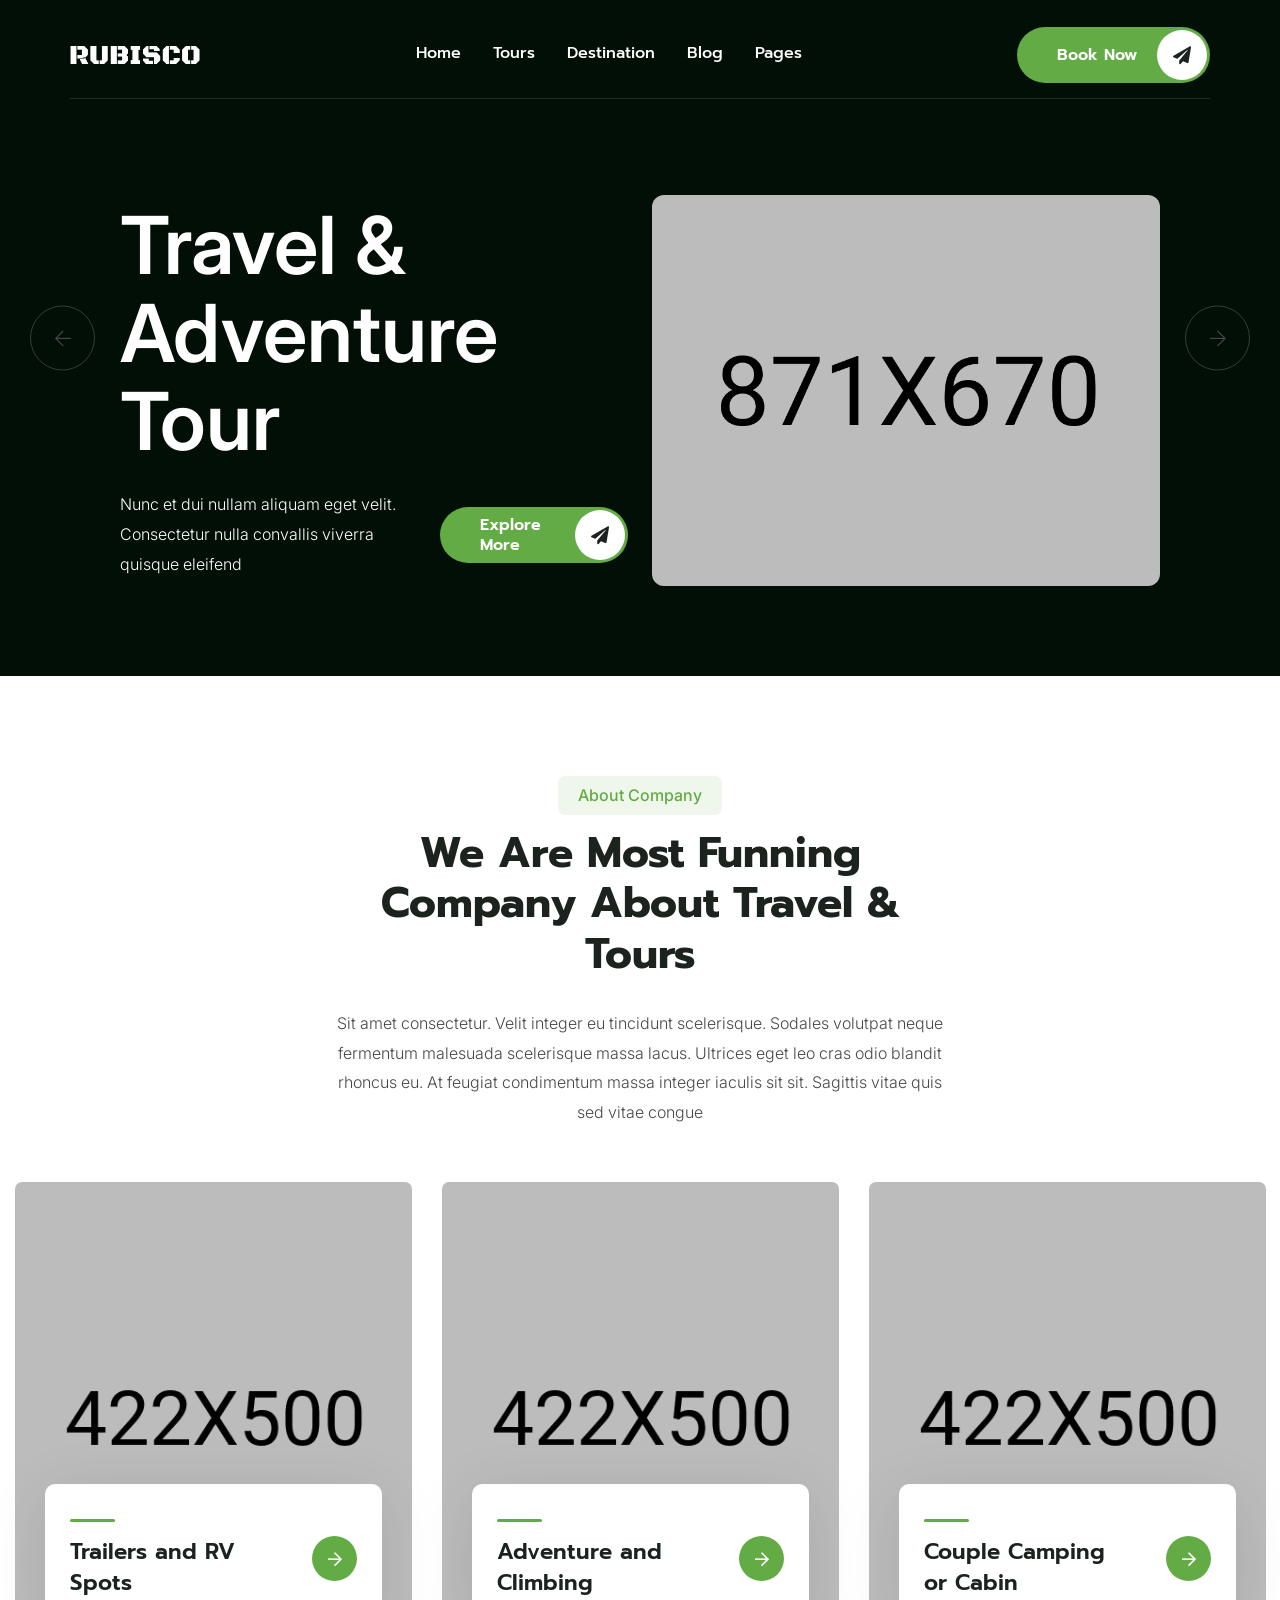
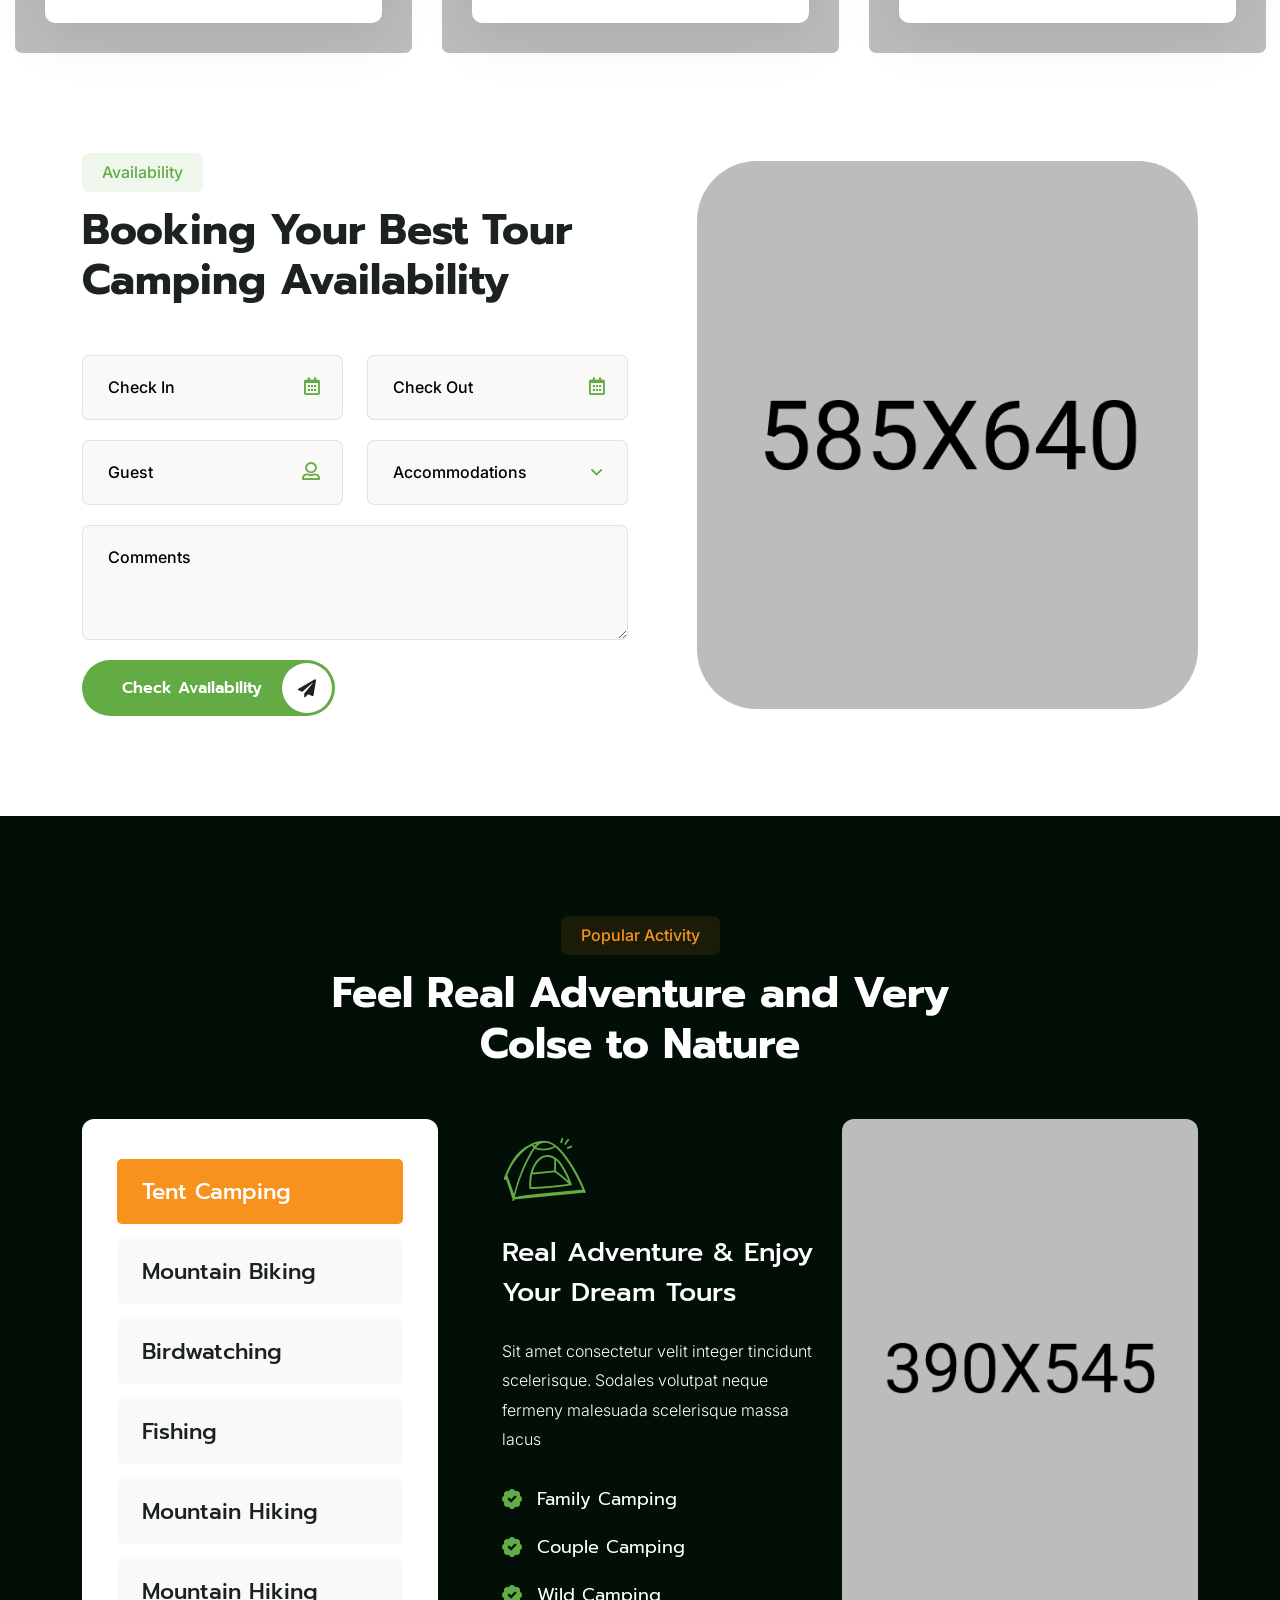
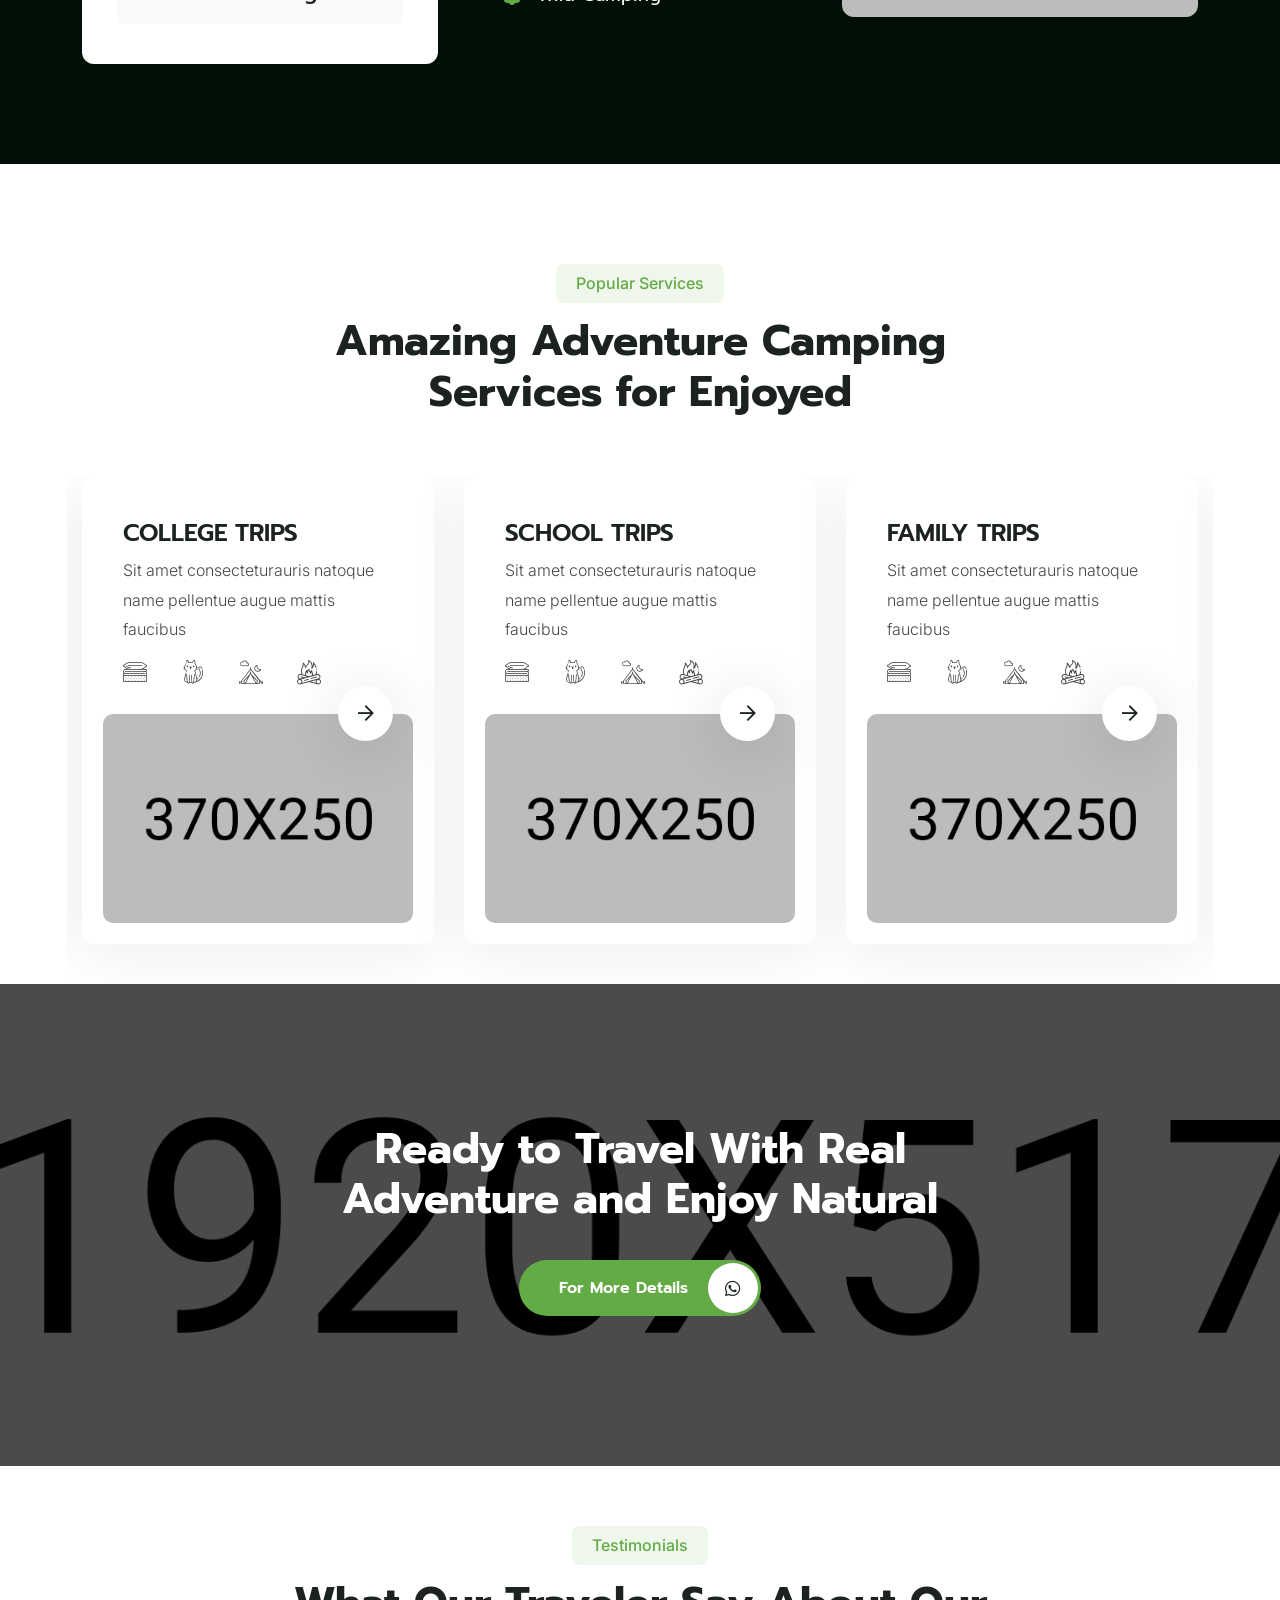
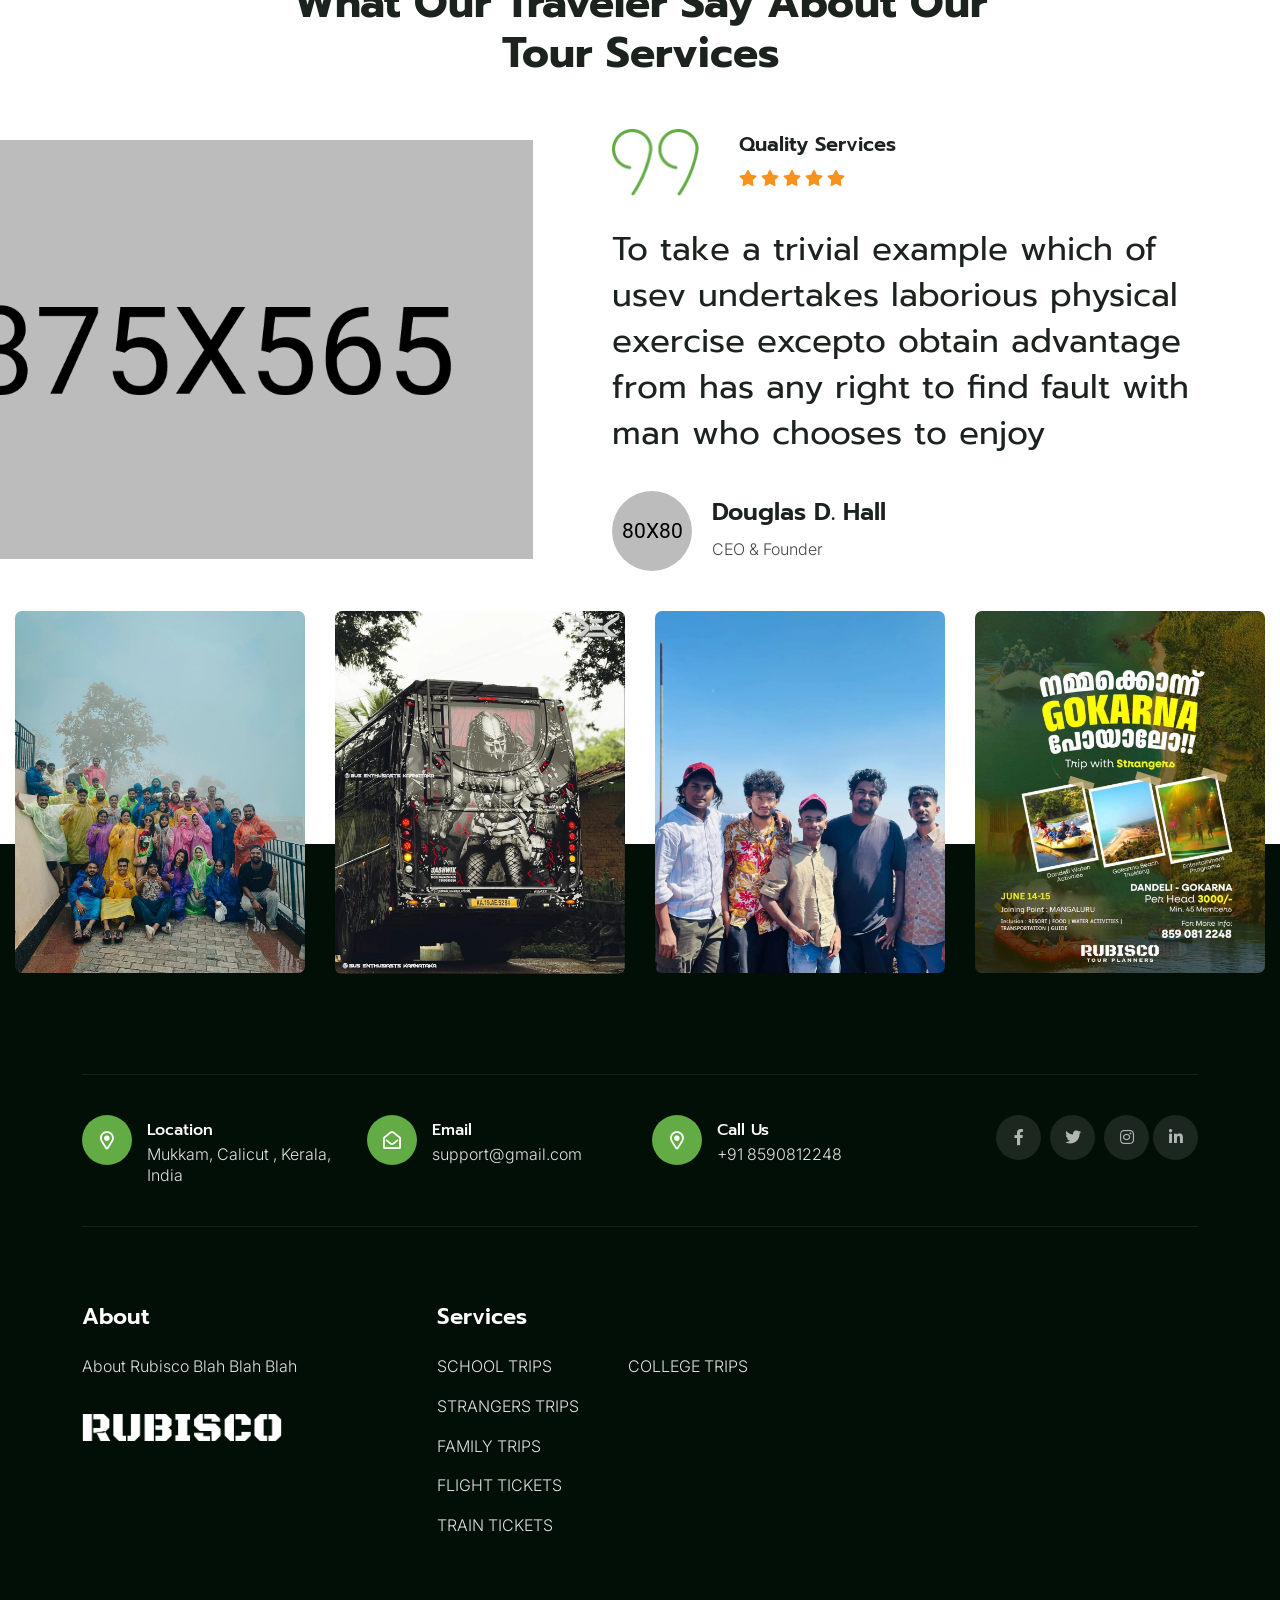
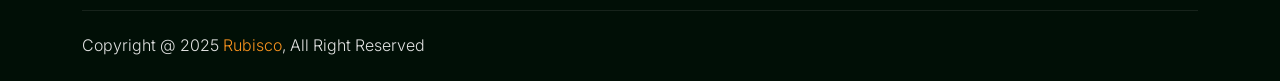
==== commit 90ce6d18: "Merge branch 'shamil' of https://github.com/shaamilshan/rubisco into afnan" ====
--- a/index.html
+++ b/index.html
@@ -7,9 +7,9 @@
         <meta name="description" content="Adventure, Tours, Travel">
         <meta name="viewport" content="width=device-width, initial-scale=1, shrink-to-fit=no">
         <!--====== Title ======-->
-        <title>Rubisco - Tours and Travels </title>
+        <title>Gowilds - Tours and Travel HTML Template</title>
         <!--====== Favicon Icon ======-->
-        <link rel="shortcut icon" href="assets/images/favicon.png" type="image/png">
+        <link rel="shortcut icon" href="assets/images/favicon.ico" type="image/png">
         <!--====== Google Fonts ======-->
         <link href="https://fonts.googleapis.com/css2?family=Prompt:wght@300;400;500;600;700;800&display=swap" rel="stylesheet">
         <!--====== Flaticon css ======-->
@@ -32,8 +32,7 @@
         <link rel="stylesheet" href="assets/css/default.css">
         <!--====== Style css ======-->
         <link rel="stylesheet" href="assets/css/style.css">
-        <link rel="stylesheet" href="https://cdnjs.cloudflare.com/ajax/libs/font-awesome/6.5.0/css/all.min.css" integrity="sha512-..." crossorigin="anonymous" referrerpolicy="no-referrer" />
-
+        <link rel="stylesheet" href="assets/css/custom.css">
     </head>
     <body>
         <!--====== Start Preloader ======-->
@@ -42,78 +41,80 @@
                 <div class="pre-shadow"></div>
                 <div class="pre-box"></div>
             </div>
-        </div><!--====== End Preloader ======-->
-        <!--====== Search From ======-->
-		<div class="modal fade search-modal" id="search-modal">
-            <div class="modal-dialog modal-dialog-centered">
-                <div class="modal-content">
-                    <form>
-                        <div class="form_group">
-                        	<input type="search" class="form_control" placeholder="Search here" name="search">
-                        	<label><i class="fa fa-search"></i></label>
-                        </div>
-                    </form>
-                </div>
-            </div>
-        </div><!--====== Search From ======-->
-        <!--====== Header Area ======-->
-        <header class="header-area header-one transparent-header">
-            <!--====== Header Navigation ======-->
-            <div class="header-navigation navigation-white">
-                <div class="nav-overlay"></div>
-                <div class="container-fluid">
-                    <div class="primary-menu">
+        </div><!-- ====== End Preloader ====== -->
+    <!--====== Search From ======-->
+    <div class="modal fade search-modal" id="search-modal">
+        <div class="modal-dialog modal-dialog-centered">
+            <div class="modal-content">
+                <form>
+                    <div class="form_group">
+                        <input type="search" class="form_control" placeholder="Search here" name="search">
+                        <label><i class="fa fa-search"></i></label>
+                    </div>
+                </form>
+            </div>
+        </div>
+    </div><!--====== Search From ======-->
+    <!--====== Header Area ======-->
+    <header class="header-area header-one transparent-header">
+        <!--====== Header Navigation ======-->
+        <div class="header-navigation navigation-white">
+            <div class="nav-overlay"></div>
+            <div class="container-fluid">
+                <div class="primary-menu">
+                    <!--====== Site Branding ======-->
+                    <div class="site-branding">
+                        <a href="index.html" class="brand-logo">
+                            <img src="assets/images/logo/logo-no-background.png" alt="Site Logo" style="width: 130px;">
+                        </a>
+                    </div>
+                    <!--====== Nav Menu ======-->
+                    <div class="nav-menu">
                         <!--====== Site Branding ======-->
-                        <div class="site-branding">
-<a href="index.html" class="brand-logo">
-    <img src="assets/images/logo/logo-no-background.png" alt="Site Logo" style="width: 130px;">
-</a>
-                        </div>
-                        <!--====== Nav Menu ======-->
-                        <div class="nav-menu">
-                            <!--====== Site Branding ======-->
-                            <div class="mobile-logo mb-30 d-block d-xl-none">
-                                <a href="index.html" class="brand-logo"><img src="assets/images/logo/logo-black.png" alt="Site Logo"></a>
-                            </div>
-                            <!--=== Nav Search ===-->
-                            <div class="nav-search mb-30 d-block d-xl-none ">
-                                <form>
-                                    <div class="form_group">
-                                        <input type="email" class="form_control" placeholder="Search Here" name="email" required>
-                                        <button class="search-btn"><i class="fas fa-search"></i></button>
-                                    </div>
-                                </form>
-                            </div>
-                            <!--====== main Menu ======-->
-                            <nav class="main-menu">
-                                <ul>
-                                    <li class="menu-item has-children"><a href="#">Home</a>
-                                        <!-- <ul class="sub-menu">
+                        <div class="mobile-logo mb-30 d-block d-xl-none">
+                            <a href="index.html" class="brand-logo"><img src="assets/images/logo/logo-black.png"
+                                    alt="Site Logo"></a>
+                        </div>
+                        <!--=== Nav Search ===-->
+                        <div class="nav-search mb-30 d-block d-xl-none ">
+                            <form>
+                                <div class="form_group">
+                                    <input type="email" class="form_control" placeholder="Search Here" name="email"
+                                        required>
+                                    <button class="search-btn"><i class="fas fa-search"></i></button>
+                                </div>
+                            </form>
+                        </div>
+                        <!--====== main Menu ======-->
+                        <nav class="main-menu">
+                            <ul>
+                                <li class="menu-item has-children"><a href="#">Home</a>
+                                    <!-- <ul class="sub-menu">
                                             <li><a href="index.html">Home 01</a></li>
                                             <li><a href="index-2.html">Home 02</a></li>
                                             <li><a href="index-3.html">Home 03</a></li>
                                             <li><a href="index-4.html">Home 04</a></li>
                                         </ul> -->
                                     </li>
-                                    <li class="menu-item has-children"><a href="#">About</a>
+                                    <li class="menu-item has-children"><a href="#">Tours</a>
                                         <!-- <ul class="sub-menu">
                                             <li><a href="tour.html">Tours</a></li>
                                             <li><a href="tour-details.html">Tours Details</a></li>
                                         </ul> -->
                                     </li>
-                                    <li class="menu-item has-children"><a href="#">Services</a>
+                                    <li class="menu-item has-children"><a href="#">Destination</a>
                                         <!-- <ul class="sub-menu">
                                             <li><a href="destination.html">Destination</a></li>
                                             <li><a href="destination-details.html">Destination Details</a></li>
                                         </ul> -->
                                     </li>
-                                    <li class="menu-item has-children"><a href="#">Packages</a>
+                                    <li class="menu-item has-children"><a href="#">Blog</a>
                                         <!-- <ul class="sub-menu">
                                             <li><a href="blog-list.html">Blog List</a></li>
                                             <li><a href="blog-details.html">Blog Details</a></li>
                                         </ul> -->
                                     </li>
-                                    <li class="menu-item has-children"><a href="#">Contact</a>
+                                    <li class="menu-item has-children"><a href="#">Pages</a>
                                         <!-- <ul class="sub-menu">
                                             <li><a href="about.html">About Us</a></li>
                                             <li><a href="gallery.html">Our Gallery</a></li>
@@ -122,18 +123,16 @@
                                             <li><a href="product-details.html">Product Details</a></li>
                                             <li><a href="contact.html">Contact</a></li>
                                         </ul> -->
-                                    </li>
-                                    <!-- <li class="menu-item search-item">
+                                </li>
+                                <!-- <li class="menu-item search-item">
                                         <div class="search-btn" data-bs-toggle="modal" data-bs-target="#search-modal"><i class="far fa-search"></i></div>
                                     </li> -->
                                 </ul>
                             </nav>
                             <!--====== Menu Button ======-->
-              <div class="menu-button mt-40 d-xl-none">
-    <a href="https://wa.me/919876543210" class="main-btn secondary-btn">
-      Chat on WhatsApp <i class="fab fa-whatsapp"></i>
-    </a>
-  </div>
+                            <div class="menu-button mt-40 d-xl-none">
+                                <a href="contact.html" class="main-btn secondary-btn">Book Now<i class="fas fa-paper-plane"></i></a>
+                            </div>
                         </div>
                         <!--====== Nav Right Item ======-->
                         <div class="nav-right-item">
@@ -162,15 +161,19 @@
                             <div class="row align-items-center">
                                 <div class="col-xl-6">
                                     <!--=== Hero Content ===-->
-             <div class="hero-content text-white">
-    <h1 data-animation="fadeInDown" data-delay=".4s">Every Journey Tells a Story</h1>
-    <div class="text-button d-flex align-items-center">
-        <p data-animation="fadeInLeft" data-delay=".5s">Discover real destinations and create lasting memories with our friendly local guides.</p>
-        <div class="hero-button" data-animation="fadeInRight" data-delay=".6s"> 
-            <a href="about.html" class="main-btn primary-btn">Begin Your Story<i class="fas fa-feather-alt"></i></a>
-        </div>
-    </div>
-</div>
+                                    <div class="hero-content text-white">
+                                        <h1 data-animation="fadeInDown" data-delay=".4s">Travel &
+                                            Adventure
+                                            Camping</h1>
+                                        <div class="text-button d-flex align-items-center">
+                                            <p data-animation="fadeInLeft" data-delay=".5s">Nunc et dui nullam aliquam eget
+                                                velit. Consectetur nulla convallis
+                                                viverra quisque eleifend</p>
+                                            <div class="hero-button" data-animation="fadeInRight" data-delay=".6s"> 
+                                                <a href="about.html" class="main-btn primary-btn">Explore More<i class="fas fa-paper-plane"></i></a>
+                                            </div>
+                                        </div>
+                                    </div>
                                 </div>
                                 <div class="col-xl-6">
                                     <!--=== Hero Image ===-->
@@ -188,19 +191,23 @@
                                 <div class="col-xl-6">
                                     <!--=== Hero Content ===-->
                                     <div class="hero-content text-white">
-    <h1 data-animation="fadeInDown" data-delay=".4s">Your Next Adventure Awaits</h1>
-    <div class="text-button d-flex align-items-center">
-        <p data-animation="fadeInLeft" data-delay=".5s">Discover unforgettable places and authentic experiences with our passionate local guides.</p>
-        <div class="hero-button" data-animation="fadeInRight" data-delay=".6s"> 
-            <a href="tours.html" class="main-btn primary-btn">Explore Our Tours<i class="fas fa-route"></i></a>
-        </div>
-    </div>
-</div>
+                                        <h1 data-animation="fadeInDown" data-delay=".4s">Travel &
+                                            Adventure
+                                            Tour</h1>
+                                        <div class="text-button d-flex align-items-center">
+                                            <p data-animation="fadeInLeft" data-delay=".5s">Nunc et dui nullam aliquam eget
+                                                velit. Consectetur nulla convallis
+                                                viverra quisque eleifend</p>
+                                            <div class="hero-button" data-animation="fadeInRight" data-delay=".6s"> 
+                                                <a href="about.html" class="main-btn primary-btn">Explore More<i class="fas fa-paper-plane"></i></a>
+                                            </div>
+                                        </div>
+                                    </div>
                                 </div>
                                 <div class="col-xl-6">
                                     <!--=== Hero Image ===-->
                                     <div class="hero-image" data-animation="fadeInRight">
-                                        <img src="assets/images/hero/hero2.jpg" alt="Hero Image">
+                                        <img src="assets/images/hero/hero-one_img-2.jpg" alt="Hero Image">
                                     </div>
                                 </div>
                             </div>
@@ -590,7 +597,7 @@
                     <!--=== Single Service Item ===-->
                     <div class="single-service-item mb-40">
                         <div class="content">
-                            <h3 class="title"><a href="tour-details.html">Classic Tents</a></h3>
+                            <h3 class="title"><a href="tour-details.html">STRANGERS TRIPS</a></h3>
                             <p>Sit amet consecteturauris natoque name
                                 pellentue augue mattis faucibus</p>
                             <div class="meta">
@@ -608,7 +615,7 @@
                     <!--=== Single Service Item ===-->
                     <div class="single-service-item mb-40">
                         <div class="content">
-                            <h3 class="title"><a href="tour-details.html">Glamping Cabin</a></h3>
+                            <h3 class="title"><a href="tour-details.html">COLLEGE TRIPS</a></h3>
                             <p>Sit amet consecteturauris natoque name
                                 pellentue augue mattis faucibus</p>
                             <div class="meta">
@@ -626,7 +633,7 @@
                     <!--=== Single Service Item ===-->
                     <div class="single-service-item mb-40">
                         <div class="content">
-                            <h3 class="title"><a href="tour-details.html">RV Luxury Tent</a></h3>
+                            <h3 class="title"><a href="tour-details.html">SCHOOL TRIPS</a></h3>
                             <p>Sit amet consecteturauris natoque name
                                 pellentue augue mattis faucibus</p>
                             <div class="meta">
@@ -644,7 +651,7 @@
                     <!--=== Single Service Item ===-->
                     <div class="single-service-item mb-40">
                         <div class="content">
-                            <h3 class="title"><a href="tour-details.html">RV Luxury Tent</a></h3>
+                            <h3 class="title"><a href="tour-details.html">FAMILY TRIPS</a></h3>
                             <p>Sit amet consecteturauris natoque name
                                 pellentue augue mattis faucibus</p>
                             <div class="meta">
@@ -659,15 +666,33 @@
                             <img src="assets/images/service/service-2.jpg" alt="Service Image">
                         </div>
                     </div>
+                    <!--=== Single Service Item ===-->
+                    <div class="single-service-item mb-40">
+                        <div class="content">
+                            <h3 class="title"><a href="tour-details.html">TICKET BOOKING</a></h3>
+                            <p>Sit amet consecteturauris natoque name
+                                pellentue augue mattis faucibus</p>
+                            <div class="meta">
+                                <span class="icon"><i class="flaticon-blanket"></i></span>
+                                <span class="icon"><i class="flaticon-cat"></i></span>
+                                <span class="icon"><i class="flaticon-tent"></i></span>
+                                <span class="icon"><i class="flaticon-fire"></i></span>
+                            </div>
+                            <a href="#" class="icon-btn"><i class="far fa-arrow-right"></i></a>
+                        </div>
+                        <div class="img-holder">
+                            <img src="assets/images/service/service-2.jpg" alt="Service Image">
+                        </div>
+                    </div>
                 </div>
             </div>
         </section><!--====== End Services Section ======-->
         <!--====== Start Features Section ======-->
-        <section class="features-section pb-60">
+        <!-- <section class="features-section pb-60">
             <div class="container">
                 <div class="row">
                     <div class="col-xl-4 col-lg-6 col-md-12">
-                        <!--=== Fancy Icon Box ===-->
+                       
                         <div class="fancy-icon-box mb-30 wow fadeInUp">
                             <div class="icon">
                                 <i class="flaticon-rabbit"></i>
@@ -681,7 +706,7 @@
                         </div>
                     </div>
                     <div class="col-xl-4 col-lg-6 col-md-12">
-                        <!--=== Fancy Icon Box ===-->
+                       
                         <div class="fancy-icon-box mb-30 wow fadeInUp">
                             <div class="icon">
                                 <i class="flaticon-wifi-router"></i>
@@ -695,7 +720,7 @@
                         </div>
                     </div>
                     <div class="col-xl-4 col-lg-6 col-md-12">
-                        <!--=== Fancy Icon Box ===-->
+                       
                         <div class="fancy-icon-box mb-30 wow fadeInUp">
                             <div class="icon">
                                 <i class="flaticon-solar-energy"></i>
@@ -709,7 +734,7 @@
                         </div>
                     </div>
                     <div class="col-xl-4 col-lg-6 col-md-12">
-                        <!--=== Fancy Icon Box ===-->
+                       
                         <div class="fancy-icon-box mb-30 wow fadeInUp">
                             <div class="icon">
                                 <i class="flaticon-cycling"></i>
@@ -723,7 +748,7 @@
                         </div>
                     </div>
                     <div class="col-xl-4 col-lg-6 col-md-12">
-                        <!--=== Fancy Icon Box ===-->
+                       
                         <div class="fancy-icon-box mb-30 wow fadeInUp">
                             <div class="icon">
                                 <i class="flaticon-fishing"></i>
@@ -737,7 +762,7 @@
                         </div>
                     </div>
                     <div class="col-xl-4 col-lg-6 col-md-12">
-                        <!--=== Fancy Icon Box ===-->
+                       
                         <div class="fancy-icon-box mb-30 wow fadeInUp">
                             <div class="icon">
                                 <i class="flaticon-gym"></i>
@@ -752,7 +777,7 @@
                     </div>
                 </div>
             </div>
-        </section><!--====== End Features Section ======-->
+        </section> -->
         <!--====== Start CTA Section ======-->
         <section class="cta-bg overlay bg_cover pt-140 pb-150" style="background-image: url(assets/images/bg/cta-bg.jpg);">
             <div class="container">
@@ -762,59 +787,18 @@
                         <div class="cta-content-box text-center text-white wow fadeInDown">
                             <h2 class="mb-35">Ready to Travel With Real
                                 Adventure and Enjoy Natural</h2>
-                            <a href="about.html" class="main-btn primary-btn">Check Availability<i class="far fa-paper-plane"></i></a>
+                            <a href="https://wa.me/8590812248?text=Hello%2C%20I%20want%20more%20details%20about%20your%20services." 
+   class="main-btn primary-btn" 
+   target="_blank">
+   For More Details <i class="fab fa-whatsapp"></i>
+</a>
+
                         </div>
                     </div>
                 </div>
             </div>
         </section><!--====== End CTA Section ======-->
-        <!--====== Start Fact Section ======-->
-        <section class="fact-section pt-100">
-            <div class="container">
-                <div class="row">
-                    <div class="col-lg-3 col-sm-6">
-                        <!--=== Counter Item ===-->
-                        <div class="single-counter-item text-center mb-40 wow fadeInUp">
-                            <div class="icon">
-                                <i class="flaticon-journey"></i>
-                            </div>
-                            <h2 class="number"><span class="count">3568</span>+</h2>
-                            <p>Happy Traveler</p>
-                        </div>
-                    </div>
-                    <div class="col-lg-3 col-sm-6">
-                        <!--=== Counter Item ===-->
-                        <div class="single-counter-item text-center mb-40 wow fadeInDown">
-                            <div class="icon">
-                                <i class="flaticon-tent-1"></i>
-                            </div>
-                            <h2 class="number"><span class="count">8453</span>+</h2>
-                            <p>Tent Sites</p>
-                        </div>
-                    </div>
-                    <div class="col-lg-3 col-sm-6">
-                        <!--=== Counter Item ===-->
-                        <div class="single-counter-item text-center mb-40 wow fadeInUp">
-                            <div class="icon">
-                                <i class="flaticon-reviews"></i>
-                            </div>
-                            <h2 class="number"><span class="count">99.3</span>%</h2>
-                            <p>Positive Reviews</p>
-                        </div>
-                    </div>
-                    <div class="col-lg-3 col-sm-6">
-                        <!--=== Counter Item ===-->
-                        <div class="single-counter-item text-center mb-40 wow fadeInDown">
-                            <div class="icon">
-                                <i class="flaticon-award"></i>
-                            </div>
-                            <h2 class="number"><span class="count">63</span>K</h2>
-                            <p>Awards Winning</p>
-                        </div>
-                    </div>
-                </div>
-            </div>
-        </section><!--====== End Fact Section ======-->
+        
         <!--====== Start Testimonial Section ======-->
         <section class="testimonial-section pt-60">
             <div class="container">
@@ -944,74 +928,7 @@
                 </div>
             </div>
         </section><!--====== End Testimonial Section ======-->
-        <!--====== Start Blog Section ======-->
-        <section class="blog-section pt-60 pb-60">
-            <div class="container">
-                <div class="row justify-content-center">
-                    <div class="col-xl-6">
-                        <!--=== Section Title ===-->
-                        <div class="section-title text-center mb-45 wow fadeInDown">
-                            <span class="sub-title">News & Blog</span>
-                            <h2>Amazing News & Blog For
-                                Every Single Update</h2>
-                        </div>
-                    </div>
-                </div>
-                <div class="row justify-content-center">
-                    <div class="col-lg-4 col-md-6 col-sm-12">
-                        <!--=== Single Blog Post ===-->
-                        <div class="single-blog-post mb-40 wow fadeInUp">
-                            <div class="post-thumbnail">
-                                <img src="assets/images/blog/blog-1.jpg" alt="Post Image">
-                            </div>
-                            <div class="entry-content">
-                                <a href="#" class="cat-btn">Adventure</a>
-                                <div class="post-meta">
-                                    <span><i class="far fa-calendar-alt"></i><a href="#">November 15, 2022</a></span>
-                                </div>
-                                <h3 class="title"><a href="blog-details.html">Meet Skeleton Svelte Taile Was
-                                    Sind For Reactive UIs</a></h3>
-                                <a href="blog-details.html" class="main-btn filled-btn">Read More<i class="far fa-paper-plane"></i></a>
-                            </div>
-                        </div>
-                    </div>
-                    <div class="col-lg-4 col-md-6 col-sm-12">
-                        <!--=== Single Blog Post ===-->
-                        <div class="single-blog-post mb-40 wow fadeInUp">
-                            <div class="post-thumbnail">
-                                <img src="assets/images/blog/blog-2.jpg" alt="Post Image">
-                            </div>
-                            <div class="entry-content">
-                                <a href="#" class="cat-btn">Adventure</a>
-                                <div class="post-meta">
-                                    <span><i class="far fa-calendar-alt"></i><a href="#">November 15, 2022</a></span>
-                                </div>
-                                <h3 class="title"><a href="blog-details.html">Web Vitals Tools Boost Your to
-                                    Sen Performance Scores</a></h3>
-                                <a href="blog-details.html" class="main-btn filled-btn">Read More<i class="far fa-paper-plane"></i></a>
-                            </div>
-                        </div>
-                    </div>
-                    <div class="col-lg-4 col-md-6 col-sm-12">
-                        <!--=== Single Blog Post ===-->
-                        <div class="single-blog-post mb-40 wow fadeInUp">
-                            <div class="post-thumbnail">
-                                <img src="assets/images/blog/blog-3.jpg" alt="Post Image">
-                            </div>
-                            <div class="entry-content">
-                                <a href="#" class="cat-btn">Adventure</a>
-                                <div class="post-meta">
-                                    <span><i class="far fa-calendar-alt"></i><a href="#">November 15, 2022</a></span>
-                                </div>
-                                <h3 class="title"><a href="blog-details.html">Smashing Podcast Episode See
-                                    With Paul Billion-Dollar Idea</a></h3>
-                                <a href="blog-details.html" class="main-btn filled-btn">Read More<i class="far fa-paper-plane"></i></a>
-                            </div>
-                        </div>
-                    </div>
-                </div>
-            </div>
-        </section><!--====== End Blog Section ======-->
+        
         <!--====== Start Gallery Section ======-->
         <section class="gallery-section mbm-150">
             <div class="container-fluid">
@@ -1019,154 +936,145 @@
                     <!--=== Single Gallery Item ===-->
                     <div class="single-gallery-item">
                         <div class="gallery-img">
-                            <img src="assets/images/gallery/gl-1.jpg" alt="Gallery Image">
+                            <img src="assets/images/gallery/R1.jpg" alt="Gallery Image">
                             <div class="hover-overlay">
-                                <a href="assets/images/gallery/gl-1.jpg" class="icon-btn img-popup"><i class="far fa-plus"></i></a>
+                                <a href="assets/images/gallery/R1.jpg" class="icon-btn img-popup"><i class="far fa-plus"></i></a>
                             </div>
                         </div>
                     </div>
                     <!--=== Single Gallery Item ===-->
                     <div class="single-gallery-item">
                         <div class="gallery-img">
-                            <img src="assets/images/gallery/gl-2.jpg" alt="Gallery Image">
+                            <img src="assets/images/gallery/R2.jpg" alt="Gallery Image">
                             <div class="hover-overlay">
-                                <a href="assets/images/gallery/gl-2.jpg" class="icon-btn img-popup"><i class="far fa-plus"></i></a>
+                                <a href="assets/images/gallery/R2.jpg" class="icon-btn img-popup"><i class="far fa-plus"></i></a>
                             </div>
                         </div>
                     </div>
                     <!--=== Single Gallery Item ===-->
                     <div class="single-gallery-item">
                         <div class="gallery-img">
-                            <img src="assets/images/gallery/gl-3.jpg" alt="Gallery Image">
+                            <img src="assets/images/gallery/R3.webp" alt="Gallery Image">
                             <div class="hover-overlay">
-                                <a href="assets/images/gallery/gl-3.jpg" class="icon-btn img-popup"><i class="far fa-plus"></i></a>
+                                <a href="assets/images/gallery/R3.webp" class="icon-btn img-popup"><i class="far fa-plus"></i></a>
                             </div>
                         </div>
                     </div>
                     <!--=== Single Gallery Item ===-->
                     <div class="single-gallery-item">
                         <div class="gallery-img">
-                            <img src="assets/images/gallery/gl-4.jpg" alt="Gallery Image">
+                            <img src="assets/images/gallery/R4.webp" alt="Gallery Image">
                             <div class="hover-overlay">
-                                <a href="assets/images/gallery/gl-4.jpg" class="icon-btn img-popup"><i class="far fa-plus"></i></a>
+                                <a href="assets/images/gallery/R4.webp" class="icon-btn img-popup"><i class="far fa-plus"></i></a>
                             </div>
                         </div>
                     </div>
                     <!--=== Single Gallery Item ===-->
                     <div class="single-gallery-item">
                         <div class="gallery-img">
-                            <img src="assets/images/gallery/gl-5.jpg" alt="Gallery Image">
+                            <img src="assets/images/gallery/R5.jpg" alt="Gallery Image">
                             <div class="hover-overlay">
-                                <a href="assets/images/gallery/gl-5.jpg" class="icon-btn img-popup"><i class="far fa-plus"></i></a>
-                            </div>
-                        </div>
-                    </div>
-                    <!--=== Single Gallery Item ===-->
-                    <div class="single-gallery-item">
-                        <div class="gallery-img">
-                            <img src="assets/images/gallery/gl-3.jpg" alt="Gallery Image">
-                            <div class="hover-overlay">
-                                <a href="assets/images/gallery/gl-3.jpg" class="icon-btn img-popup"><i class="far fa-plus"></i></a>
-                            </div>
-                        </div>
-                    </div>
-                </div>
-            </div>
-        </section><!--====== End Gallery Section ======-->
-        <!--====== Start Footer ======-->
-        <footer class="main-footer black-bg pt-230">
-            <div class="container">
-                <!--=== Footer Top ===-->
-                <div class="footer-top pt-40 wow fadeInUp">
-                    <div class="row">
-                        <div class="col-lg-3 col-sm-6">
-                            <!--=== Single Info Item ===-->
-                            <div class="single-info-item mb-40">
-                                <div class="icon">
-                                    <i class="far fa-map-marker-alt"></i>
-                                </div>
-                                <div class="info">
-                                    <span class="title">Location</span>
-                                    <p>55 Main Street, Australia</p>
-                                </div>
-                            </div>
-                        </div>
-                        <div class="col-lg-3 col-sm-6">
-                            <!--=== Single Info Item ===-->
-                            <div class="single-info-item mb-40">
-                                <div class="icon">
-                                    <i class="far fa-envelope-open"></i>
-                                </div>
-                                <div class="info">
-                                    <span class="title">Email</span>
-                                    <p><a href="mailto:support@gmail.com">support@gmail.com</a></p>
-                                </div>
-                            </div>
-                        </div>
-                        <div class="col-lg-3 col-sm-6">
-                            <!--=== Single Info Item ===-->
-                            <div class="single-info-item mb-40">
-                                <div class="icon">
-                                    <i class="far fa-map-marker-alt"></i>
-                                </div>
-                                <div class="info">
-                                    <span class="title">Hotline</span>
-                                    <p><a href="tel:+000(123)456898">+000 (123) 456 898</a></p>
-                                </div>
-                            </div>
-                        </div>
-                        <div class="col-lg-3 col-sm-6">
-                            <!--=== Social Box ===-->
-                            <div class="social-box mb-40 float-lg-end">
-                                <ul class="social-link">
-                                    <li><a href="#"><i class="fab fa-facebook-f"></i></a></li>
-                                    <li><a href="#"><i class="fab fa-twitter"></i></a></li>
-                                    <li><a href="#"><i class="fab fa-instagram"></i></a></li>
-                                    <li><a href="#"><i class="fab fa-linkedin-in"></i></a></li>
+                                <a href="assets/images/gallery/R5.jpg" class="icon-btn img-popup"><i class="far fa-plus"></i></a>
+                            </div>
+                        </div>
+                    </div>          
+            </div>
+        </div>
+    </section><!--====== End Gallery Section ======-->
+    <!--====== Start Footer ======-->
+    <footer class="main-footer black-bg pt-230">
+        <div class="container">
+            <!--=== Footer Top ===-->
+            <div class="footer-top pt-40 wow fadeInUp">
+                <div class="row">
+                    <div class="col-lg-3 col-sm-6">
+                        <!--=== Single Info Item ===-->
+                        <div class="single-info-item mb-40">
+                            <div class="icon">
+                                <i class="far fa-map-marker-alt"></i>
+                            </div>
+                            <div class="info">
+                                <span class="title">Location</span>
+                                <p>Mukkam, Calicut , Kerala, India</p>
+                            </div>
+                        </div>
+                    </div>
+                    <div class="col-lg-3 col-sm-6">
+                        <!--=== Single Info Item ===-->
+                        <div class="single-info-item mb-40">
+                            <div class="icon">
+                                <i class="far fa-envelope-open"></i>
+                            </div>
+                            <div class="info">
+                                <span class="title">Email</span>
+                                <p><a href="mailto:support@gmail.com">support@gmail.com</a></p>
+                            </div>
+                        </div>
+                    </div>
+                    <div class="col-lg-3 col-sm-6">
+                        <!--=== Single Info Item ===-->
+                        <div class="single-info-item mb-40">
+                            <div class="icon">
+                                <i class="far fa-map-marker-alt"></i>
+                            </div>
+                            <div class="info">
+                                <span class="title">Call Us</span>
+                                <p><a href="tel:918590812248">+91 8590812248</a></p>
+                            </div>
+                        </div>
+                    </div>
+                    <div class="col-lg-3 col-sm-6">
+                        <!--=== Social Box ===-->
+                        <div class="social-box mb-40 float-lg-end">
+                            <ul class="social-link">
+                                <li><a href="#"><i class="fab fa-facebook-f"></i></a></li>
+                                <li><a href="#"><i class="fab fa-twitter"></i></a></li>
+                                <li><a href="https://www.instagram.com/rubisco_tour_planners/"><i
+                                            class="fab fa-instagram"></i></a></li>
+                                <li><a href="#"><i class="fab fa-linkedin-in"></i></a></li>
+                            </ul>
+                        </div>
+                    </div>
+                </div>
+            </div>
+            <!--=== Footer Widget ===-->
+            <div class="footer-widget-area pt-75 pb-30">
+                <div class="row">
+                    <div class="col-lg-3 col-md-6">
+                        <!--=== Footer Widget ===-->
+                        <div class="footer-widget about-company-widget mb-40 wow fadeInUp">
+                            <h4 class="widget-title">About</h4>
+                            <div class="footer-content">
+                                <p>About Rubisco Blah Blah Blah </p>
+                                <a href="#" class="footer-logo Customlogo"><img
+                                        src="assets/images/logo/logo-no-background.png" alt="Site Logo"></a>
+                            </div>
+                        </div>
+                    </div>
+                    <div class="col-lg-5 col-md-6">
+                        <!--=== Footer Widget ===-->
+                        <div class="footer-widget service-nav-widget mb-40 pl-lg-70 wow fadeInDown">
+                            <h4 class="widget-title">Services</h4>
+                            <div class="footer-content">
+                                <ul class="footer-widget-nav">
+                                    <li><a href="#">SCHOOL TRIPS</a></li>
+                                    <li><a href="#">STRANGERS TRIPS</a></li>
+                                    <li><a href="#">FAMILY TRIPS</a></li>
+                                    <li><a href="#">FLIGHT TICKETS</a></li>
+                                    <li><a href="#">TRAIN TICKETS</a></li>
                                 </ul>
-                            </div>
-                        </div>
-                    </div>
-                </div>
-                <!--=== Footer Widget ===-->
-                <div class="footer-widget-area pt-75 pb-30">
-                    <div class="row">
-                        <div class="col-lg-3 col-md-6">
-                            <!--=== Footer Widget ===-->
-                            <div class="footer-widget about-company-widget mb-40 wow fadeInUp">
-                                <h4 class="widget-title">About</h4>
-                                <div class="footer-content">
-                                    <p>To take trivial example which us 
-                                        ever undertakes laborious physica
-                                        exercise except obsome</p>
-                                    <a href="#" class="footer-logo"><img src="assets/images/logo/logo-white.png" alt="Site Logo"></a>
-                                </div>
-                            </div>
-                        </div>
-                        <div class="col-lg-5 col-md-6">
-                            <!--=== Footer Widget ===-->
-                            <div class="footer-widget service-nav-widget mb-40 pl-lg-70 wow fadeInDown">
-                                <h4 class="widget-title">Services</h4>
-                                <div class="footer-content">
-                                    <ul class="footer-widget-nav">
-                                        <li><a href="#">Caravan Soler Tent</a></li>
-                                        <li><a href="#">Family Tent Camping</a></li>
-                                        <li><a href="#">Classic Tent Camping</a></li>
-                                        <li><a href="#">Wild Tent Camping</a></li>
-                                        <li><a href="#">Small Cabin Wood</a></li>
-                                    </ul>
-                                    <ul class="footer-widget-nav">
-                                        <li><a href="#">Need a Career ?</a></li>
-                                        <li><a href="#">Latest News & Blog</a></li>
+                                <ul class="footer-widget-nav">
+                                    <li><a href="#">COLLEGE TRIPS</a></li>
+                                    <!-- <li><a href="#">Latest News & Blog</a></li>
                                         <li><a href="#">Core Features</a></li>
-                                        <li><a href="#">Meet Our teams</a></li>
-                                    </ul>
-                                </div>
-                            </div>
-                        </div>
-                        <div class="col-lg-4 col-md-6">
-                            <!--=== Footer Widget ===-->
-                            <div class="footer-widget footer-newsletter-widget mb-40 pl-lg-100 wow fadeInUp">
+                                        <li><a href="#">Meet Our teams</a></li> -->
+                                </ul>
+                            </div>
+                        </div>
+                    </div>
+                    <div class="col-lg-4 col-md-6">
+                        <!--=== Footer Widget ===-->
+                        <!-- <div class="footer-widget footer-newsletter-widget mb-40 pl-lg-100 wow fadeInUp">
                                 <h4 class="widget-title">Newsletter</h4>
                                 <div class="footer-content">
                                     <p>Which of us ever undertake laborious
@@ -1178,21 +1086,21 @@
                                         </div>
                                     </form>
                                 </div>
-                            </div>
-                        </div>
-                    </div>
-                </div>
-                <!--=== Footer Copyright ===-->
-                <div class="footer-copyright">
-                    <div class="row">
-                        <div class="col-lg-6">
-                            <!--=== Footer Text ===-->
-                            <div class="footer-text">
-                                <p>Copyright @ 2025 <span style="color: #F7921E;">GoWilds</span>, All Right Reserved</p>
-                            </div>
-                        </div>
-                        <div class="col-lg-6">
-                            <!--=== Footer Nav ===-->
+                            </div> -->
+                    </div>
+                </div>
+            </div>
+            <!--=== Footer Copyright ===-->
+            <div class="footer-copyright">
+                <div class="row">
+                    <div class="col-lg-6">
+                        <!--=== Footer Text ===-->
+                        <div class="footer-text">
+                            <p>Copyright @ 2025 <span style="color: #F7921E;">Rubisco</span>, All Right Reserved</p>
+                        </div>
+                    </div>
+                    <!-- <div class="col-lg-6">
+                            
                             <div class="footer-nav float-lg-end">
                                 <ul>
                                     <li><a href="#">Setting & privacy</a></li>
@@ -1200,34 +1108,35 @@
                                     <li><a href="#">Support</a></li>
                                 </ul>
                             </div>
-                        </div>
-                    </div>
-                </div>
-            </div>
-        </footer><!--====== End Footer ======-->
-        <!--====== Back To Top  ======-->
-        <a href="#" class="back-to-top" ><i class="far fa-angle-up"></i></a>
-        <!--====== Jquery js ======-->
-        <script src="assets/vendor/jquery-3.6.0.min.js"></script>
-        <!--====== Bootstrap js ======-->
-        <script src="assets/vendor/popper/popper.min.js"></script>
-        <!--====== Bootstrap js ======-->
-        <script src="assets/vendor/bootstrap/js/bootstrap.min.js"></script>
-        <!--====== Slick js ======-->
-        <script src="assets/vendor/slick/slick.min.js"></script>
-        <!--====== Magnific js ======-->
-        <script src="assets/vendor/magnific-popup/dist/jquery.magnific-popup.min.js"></script>
-        <!--====== Counterup js ======-->
-        <script src="assets/vendor/jquery.counterup.min.js"></script>
-        <!--====== Waypoints js ======-->
-        <script src="assets/vendor/jquery.waypoints.js"></script>
-        <!--====== Nice-select js ======-->
-        <script src="assets/vendor/nice-select/js/jquery.nice-select.min.js"></script>
-        <!--====== jquery UI js ======-->
-        <script src="assets/vendor/jquery-ui/jquery-ui.min.js"></script>
-        <!--====== WOW js ======-->
-        <script src="assets/vendor/wow.min.js"></script>
-        <!--====== Main js ======-->
-        <script src="assets/js/theme.js"></script>
-    </body>
+                        </div> -->
+                </div>
+            </div>
+        </div>
+    </footer><!--====== End Footer ======-->
+    <!--====== Back To Top  ======-->
+    <a href="#" class="back-to-top"><i class="far fa-angle-up"></i></a>
+    <!--====== Jquery js ======-->
+    <script src="assets/vendor/jquery-3.6.0.min.js"></script>
+    <!--====== Bootstrap js ======-->
+    <script src="assets/vendor/popper/popper.min.js"></script>
+    <!--====== Bootstrap js ======-->
+    <script src="assets/vendor/bootstrap/js/bootstrap.min.js"></script>
+    <!--====== Slick js ======-->
+    <script src="assets/vendor/slick/slick.min.js"></script>
+    <!--====== Magnific js ======-->
+    <script src="assets/vendor/magnific-popup/dist/jquery.magnific-popup.min.js"></script>
+    <!--====== Counterup js ======-->
+    <script src="assets/vendor/jquery.counterup.min.js"></script>
+    <!--====== Waypoints js ======-->
+    <script src="assets/vendor/jquery.waypoints.js"></script>
+    <!--====== Nice-select js ======-->
+    <script src="assets/vendor/nice-select/js/jquery.nice-select.min.js"></script>
+    <!--====== jquery UI js ======-->
+    <script src="assets/vendor/jquery-ui/jquery-ui.min.js"></script>
+    <!--====== WOW js ======-->
+    <script src="assets/vendor/wow.min.js"></script>
+    <!--====== Main js ======-->
+    <script src="assets/js/theme.js"></script>
+</body>
+
 </html>
--- a/assets/css/custom.css
+++ b/assets/css/custom.css
@@ -0,0 +1,18 @@
+ .Customlogo {
+    width: 200px;
+    height: auto;
+  }
+
+  /* Tablet view (max-width: 1024px) */
+  @media (max-width: 1024px) {
+    .Customlogo {
+      width: 200px;
+    }
+  }
+
+  /* Mobile view (max-width: 768px) */
+  @media (max-width: 768px) {
+    .Customlogo {
+      width: 200px;
+    }
+  }
